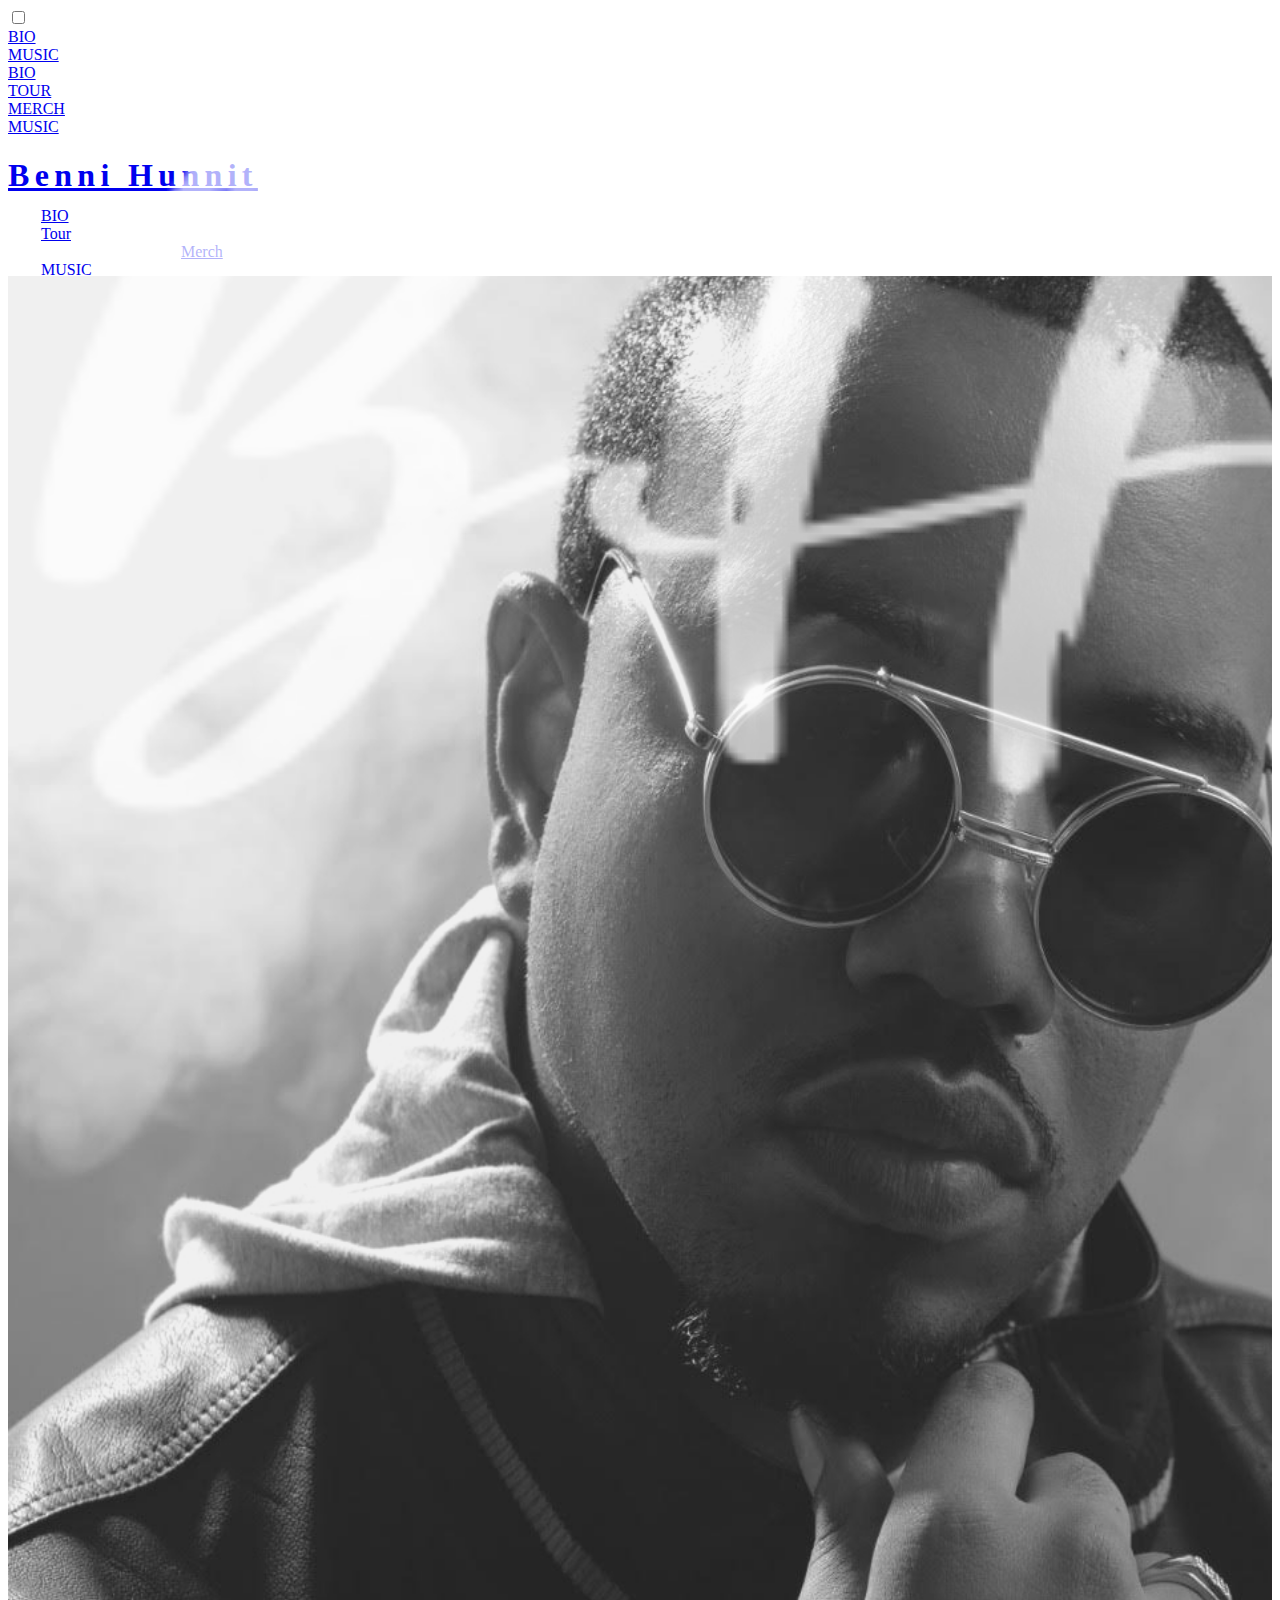
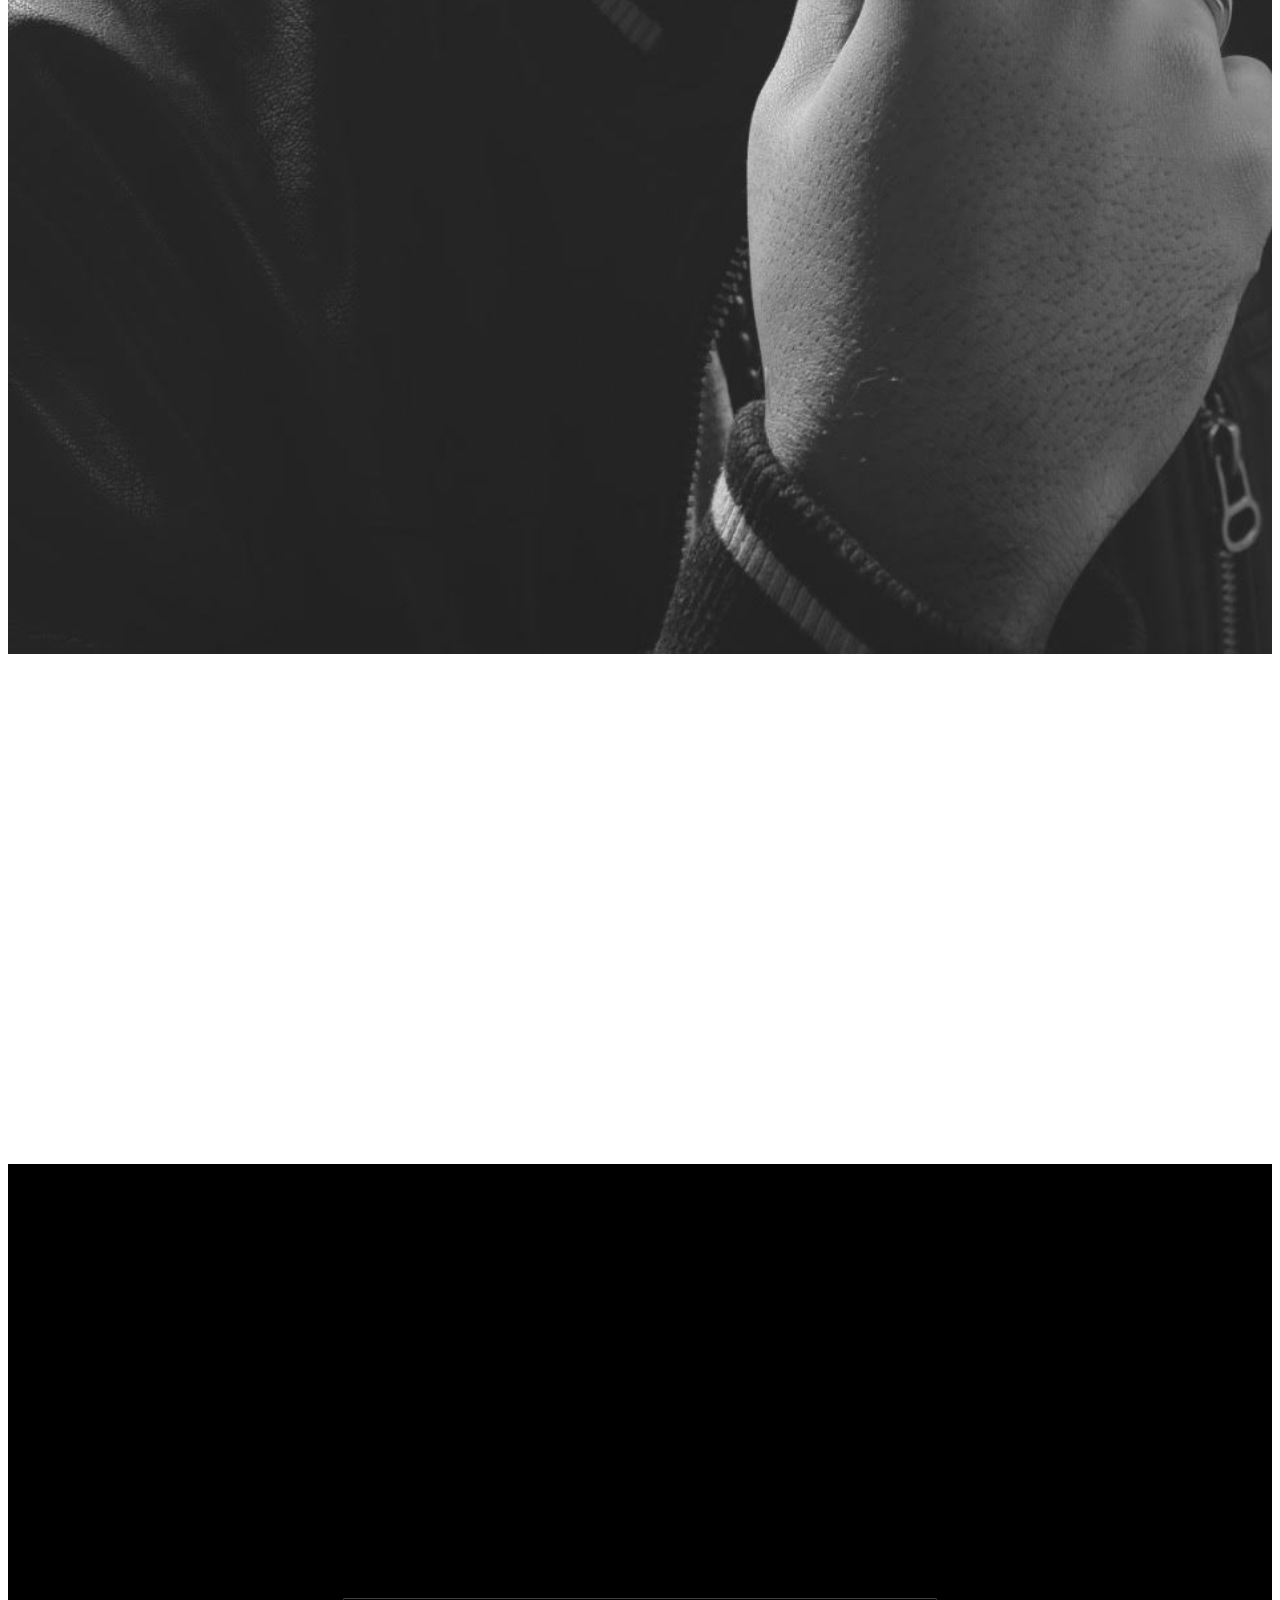
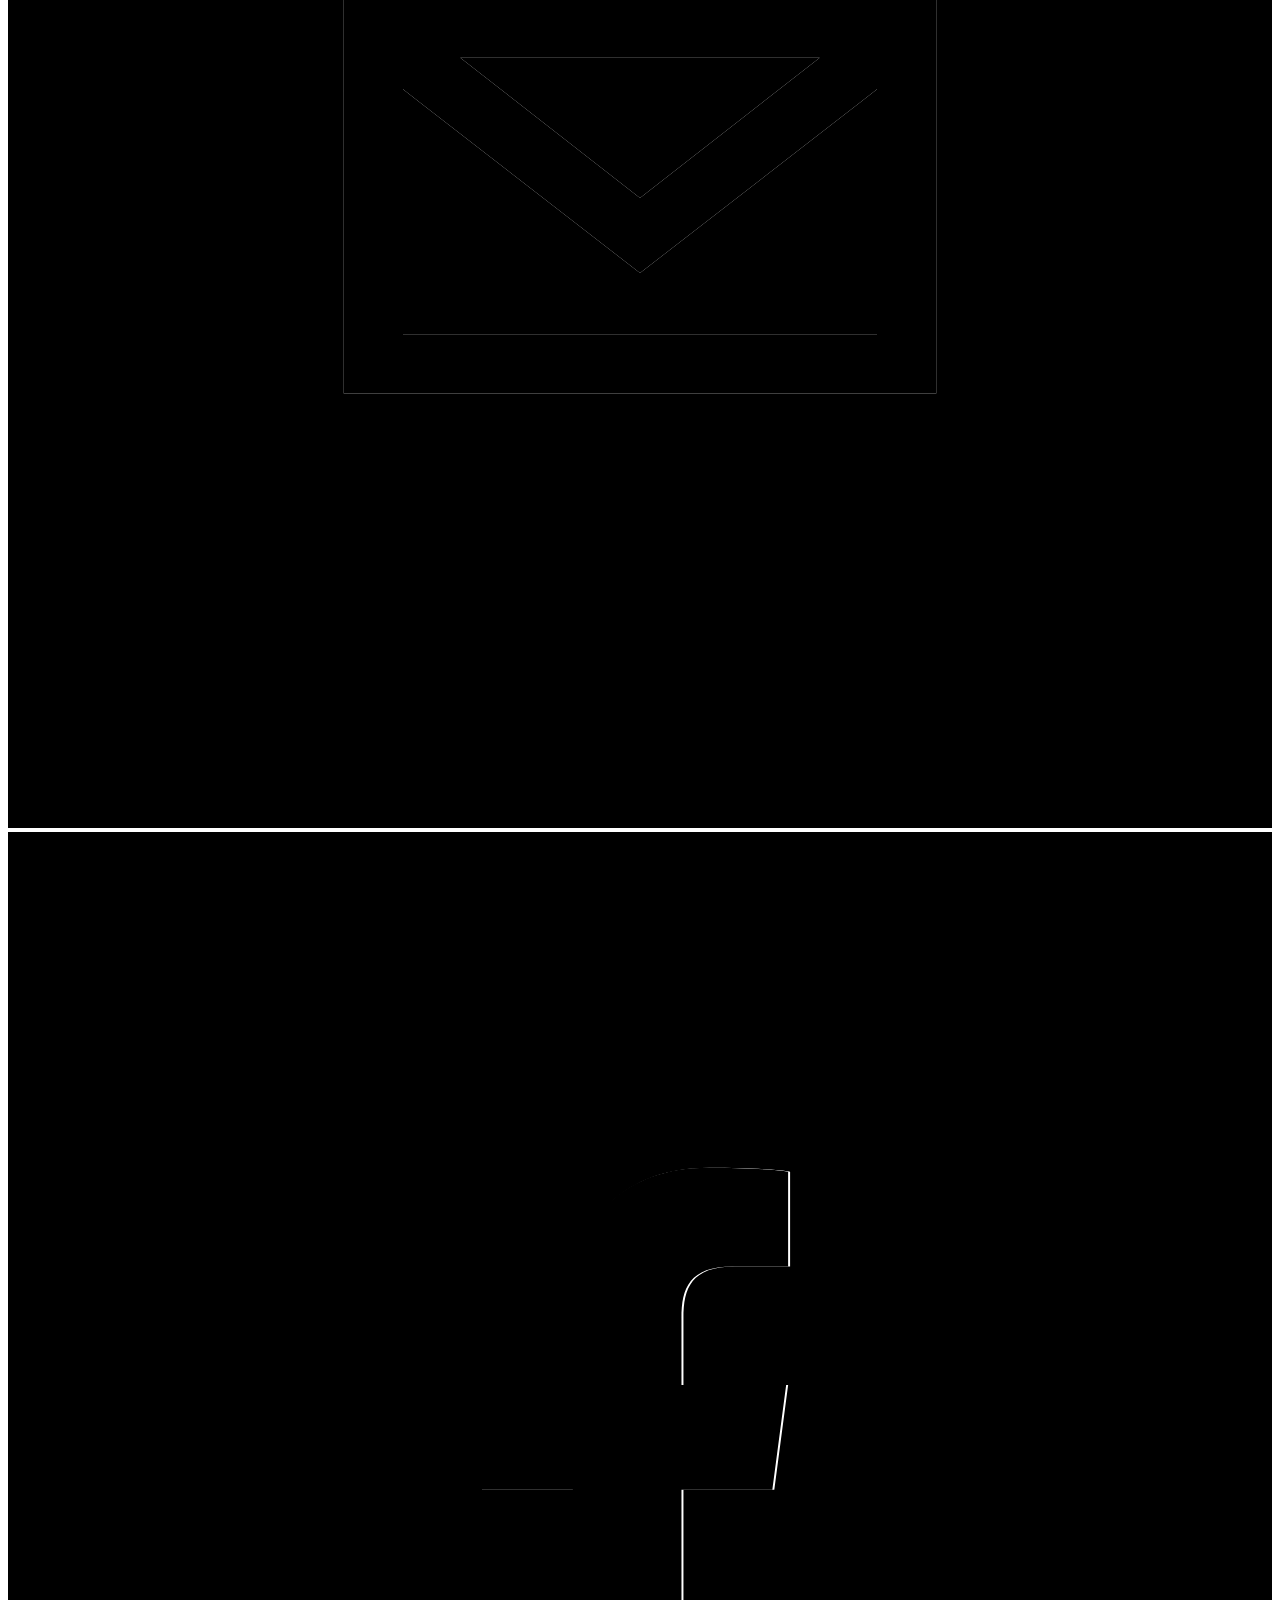
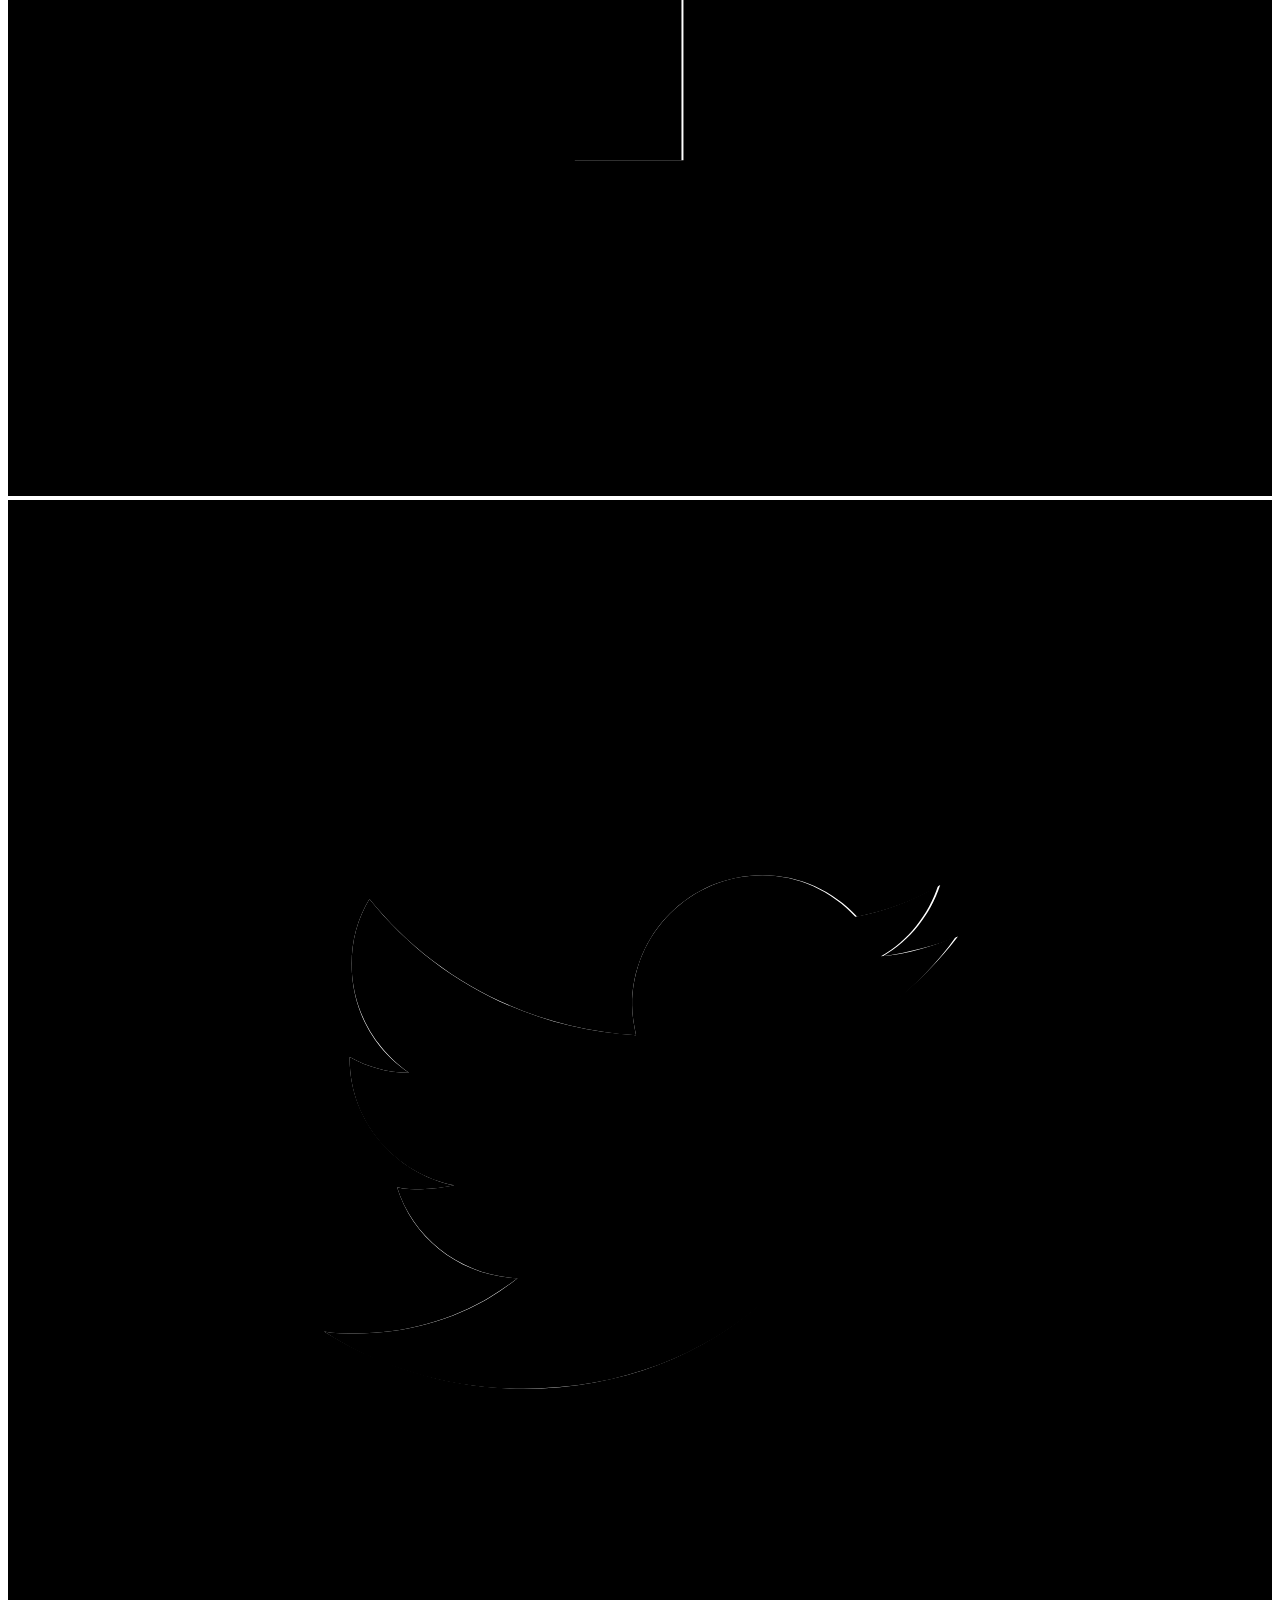
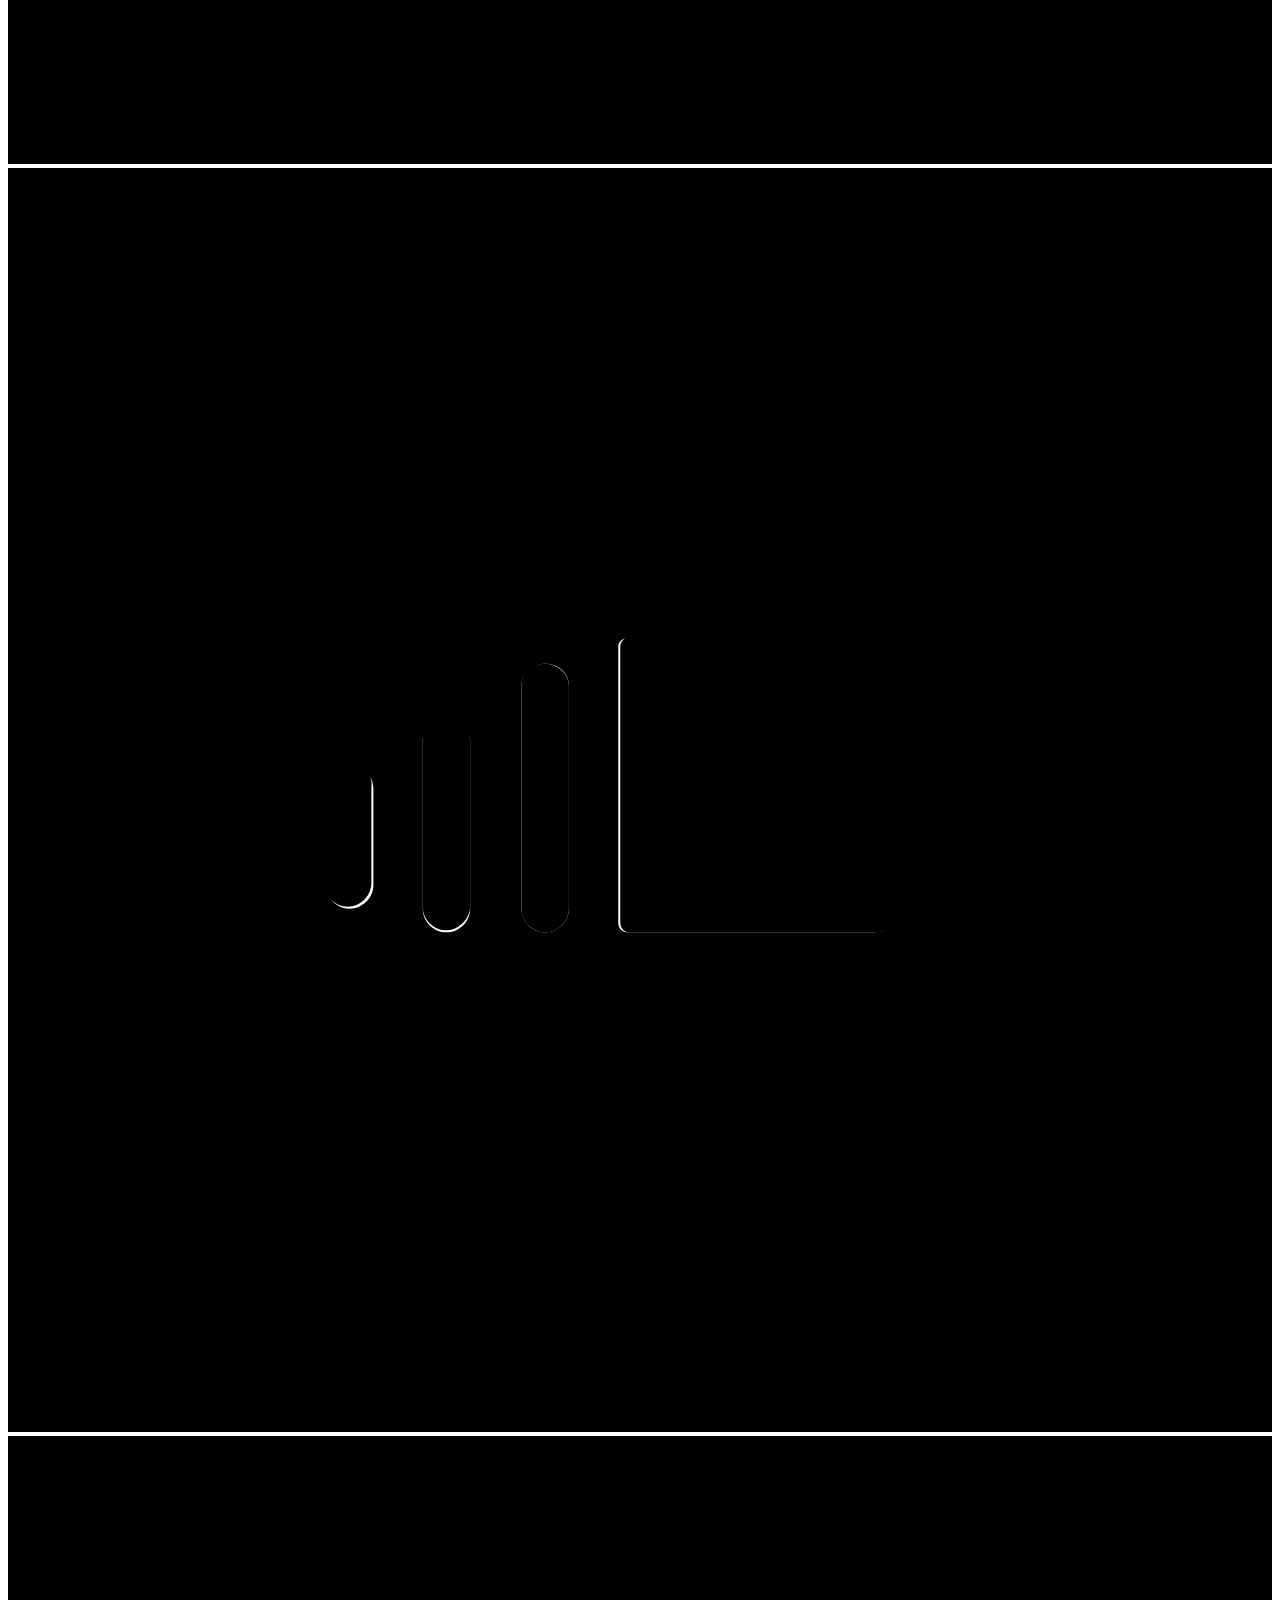
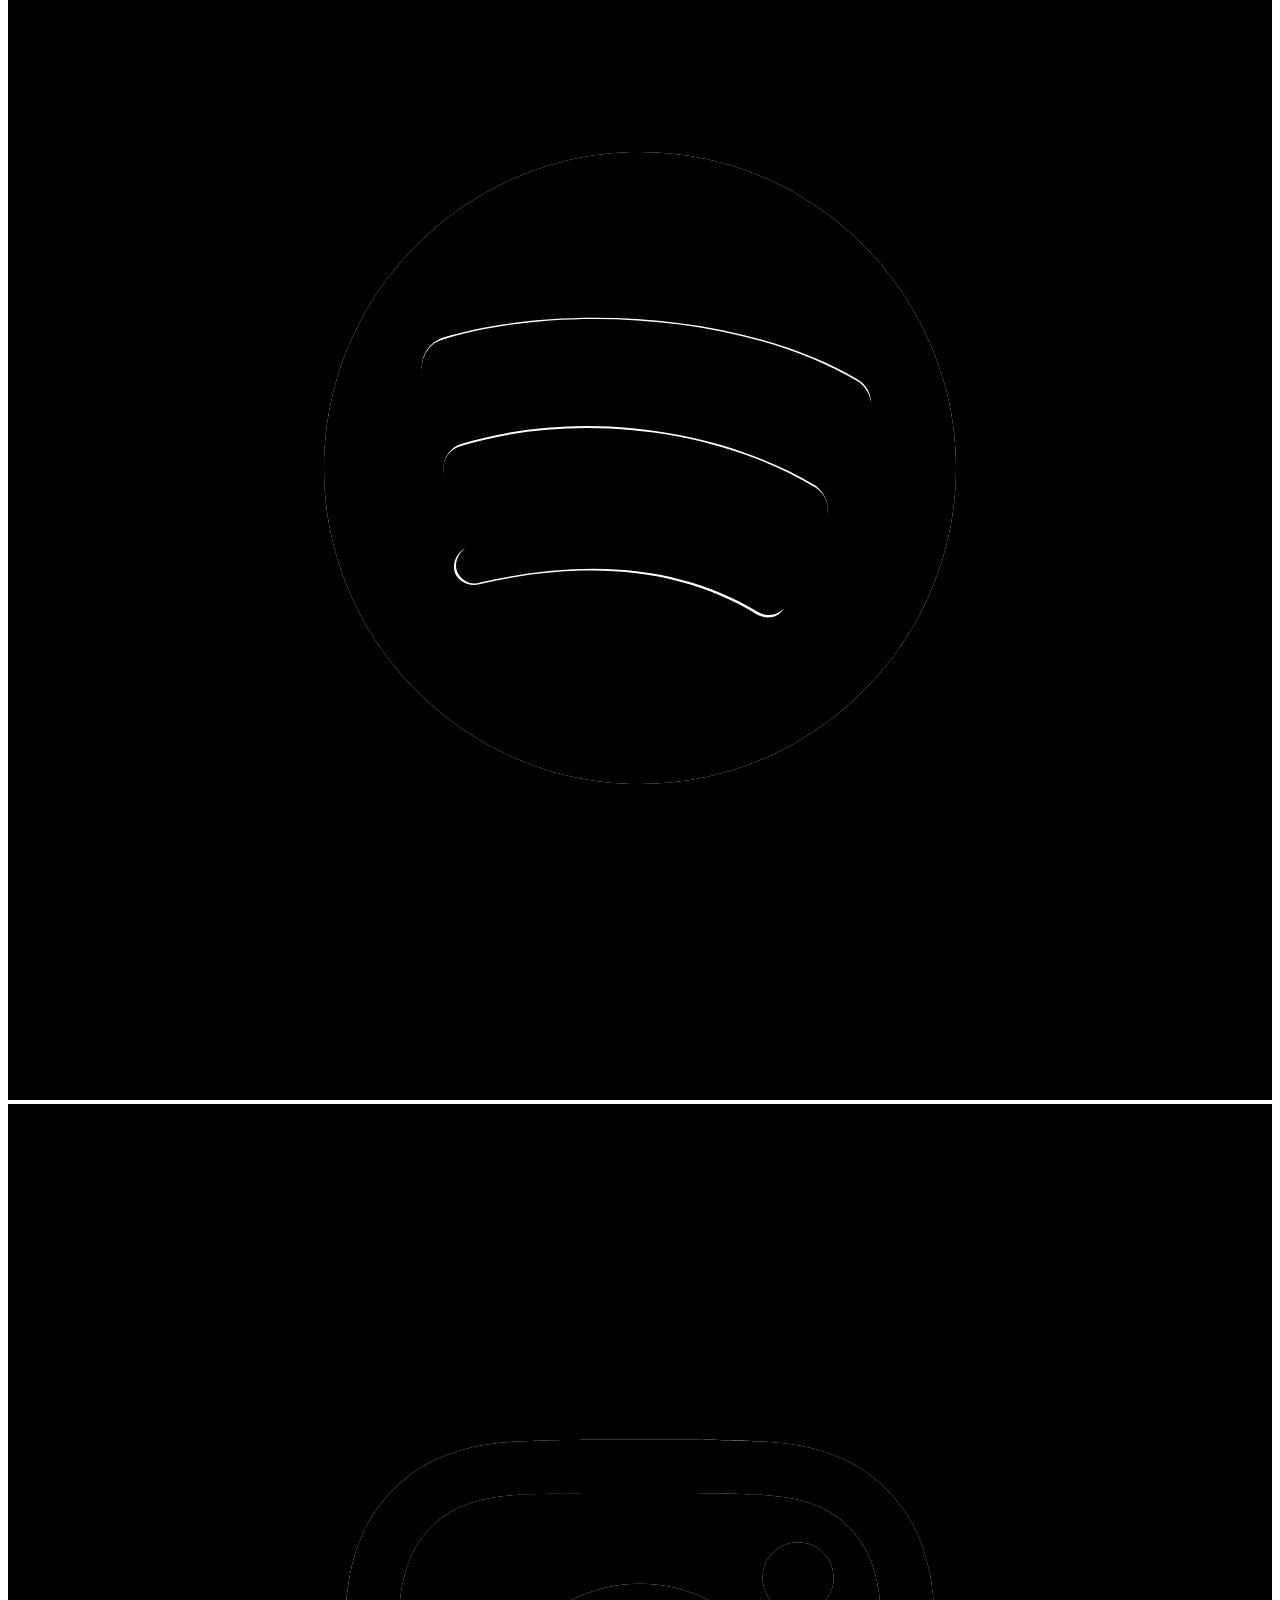
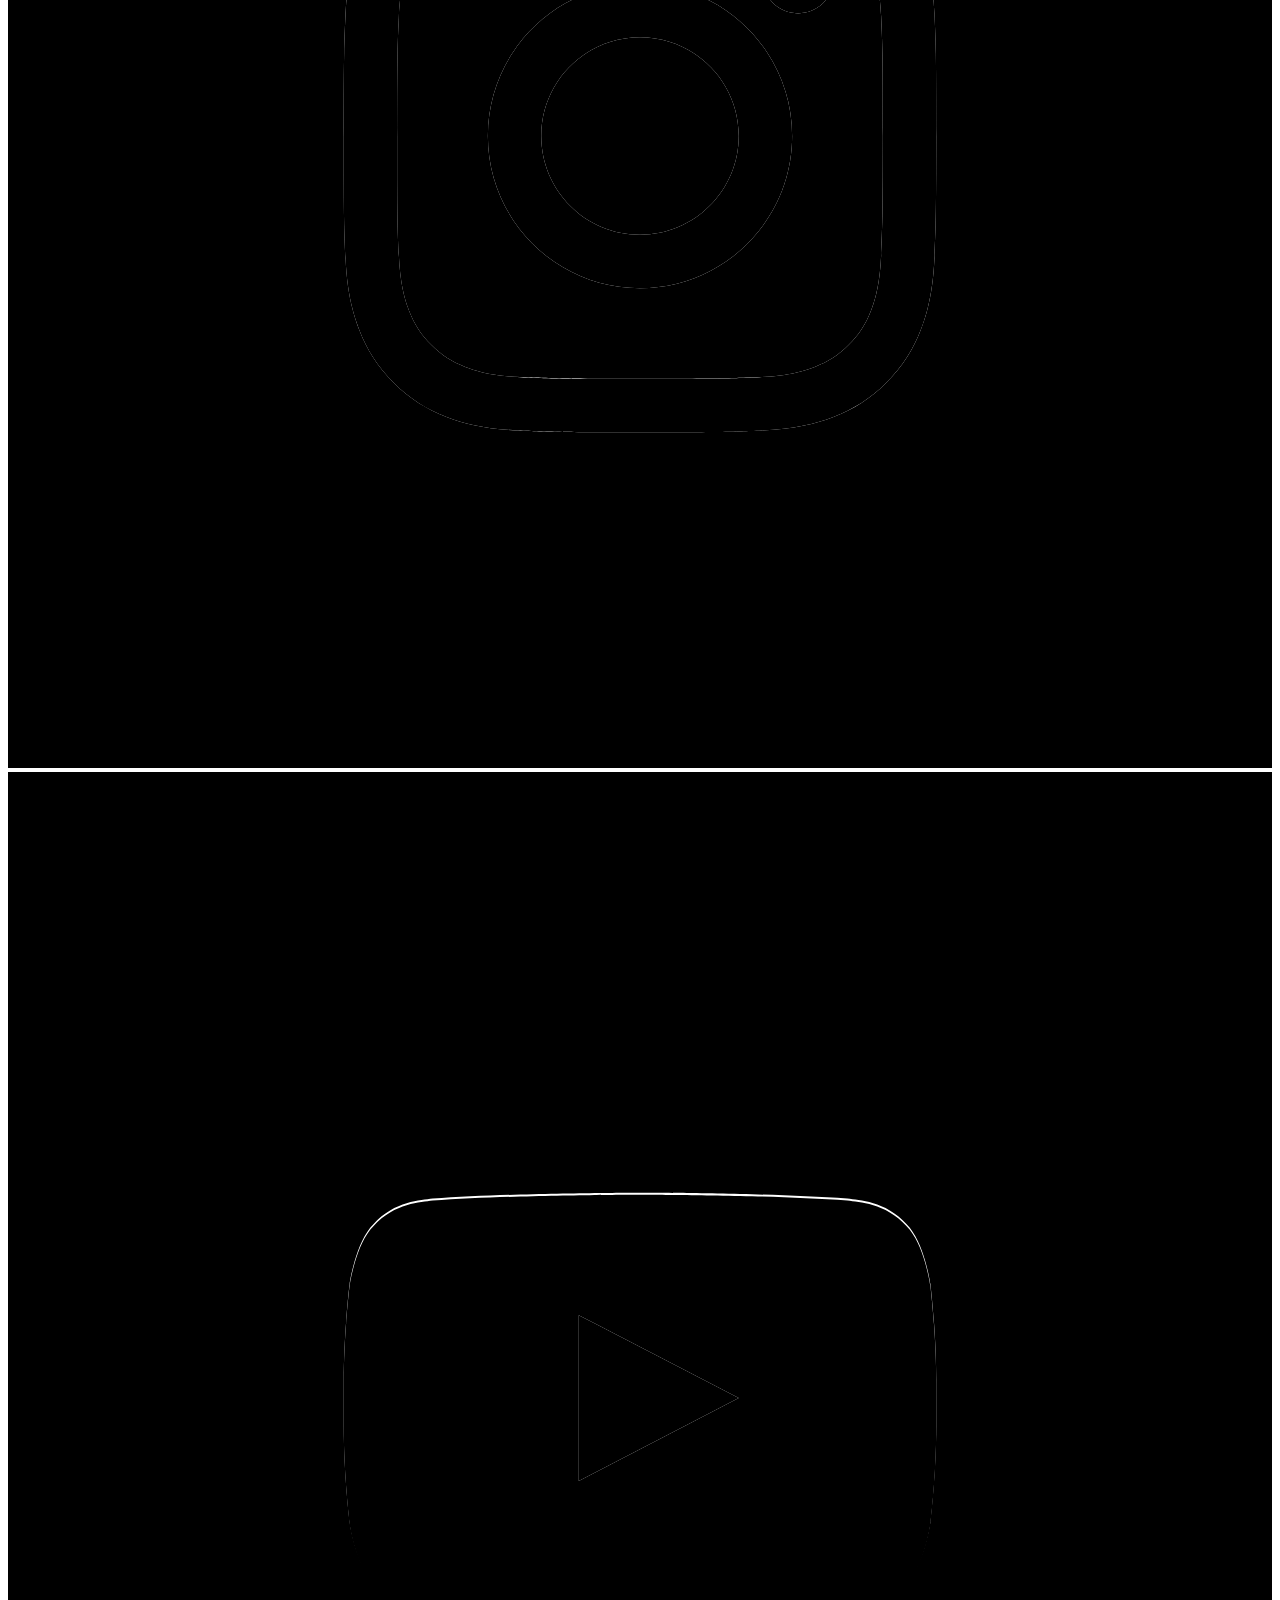
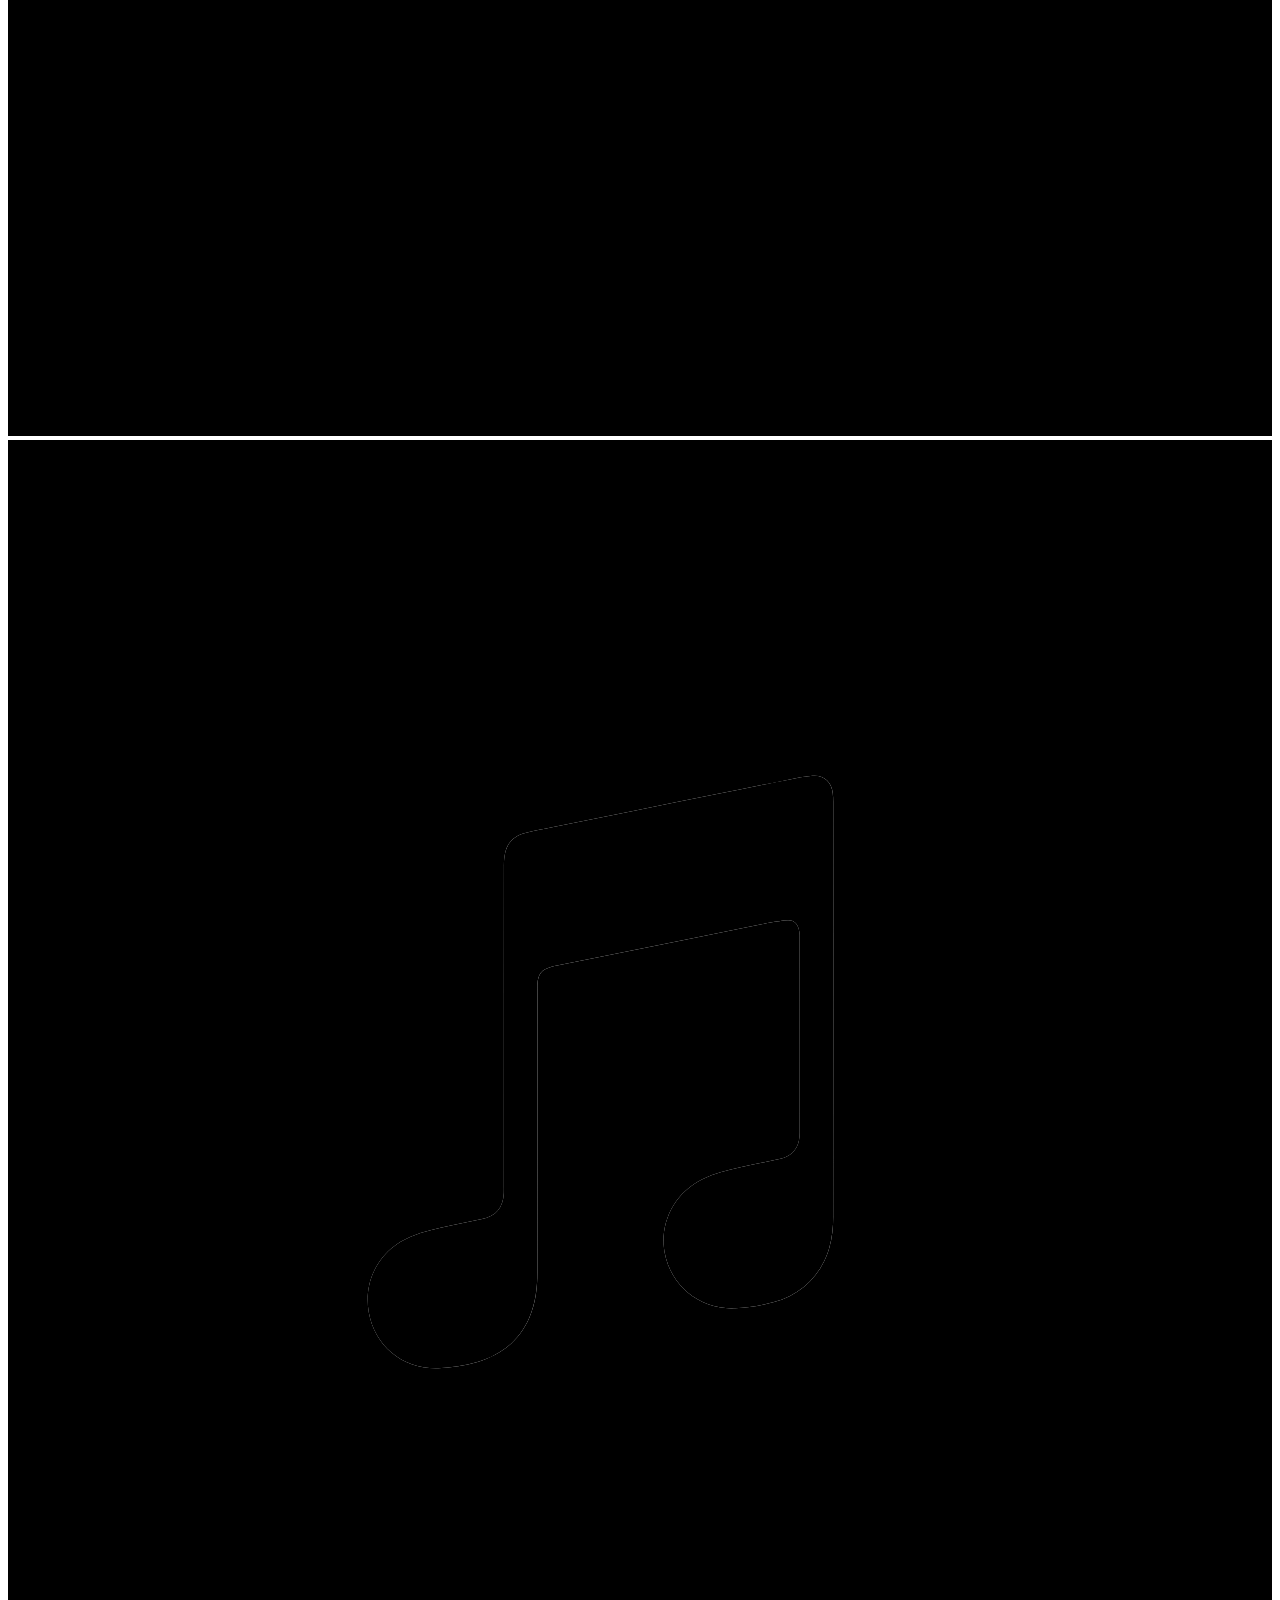
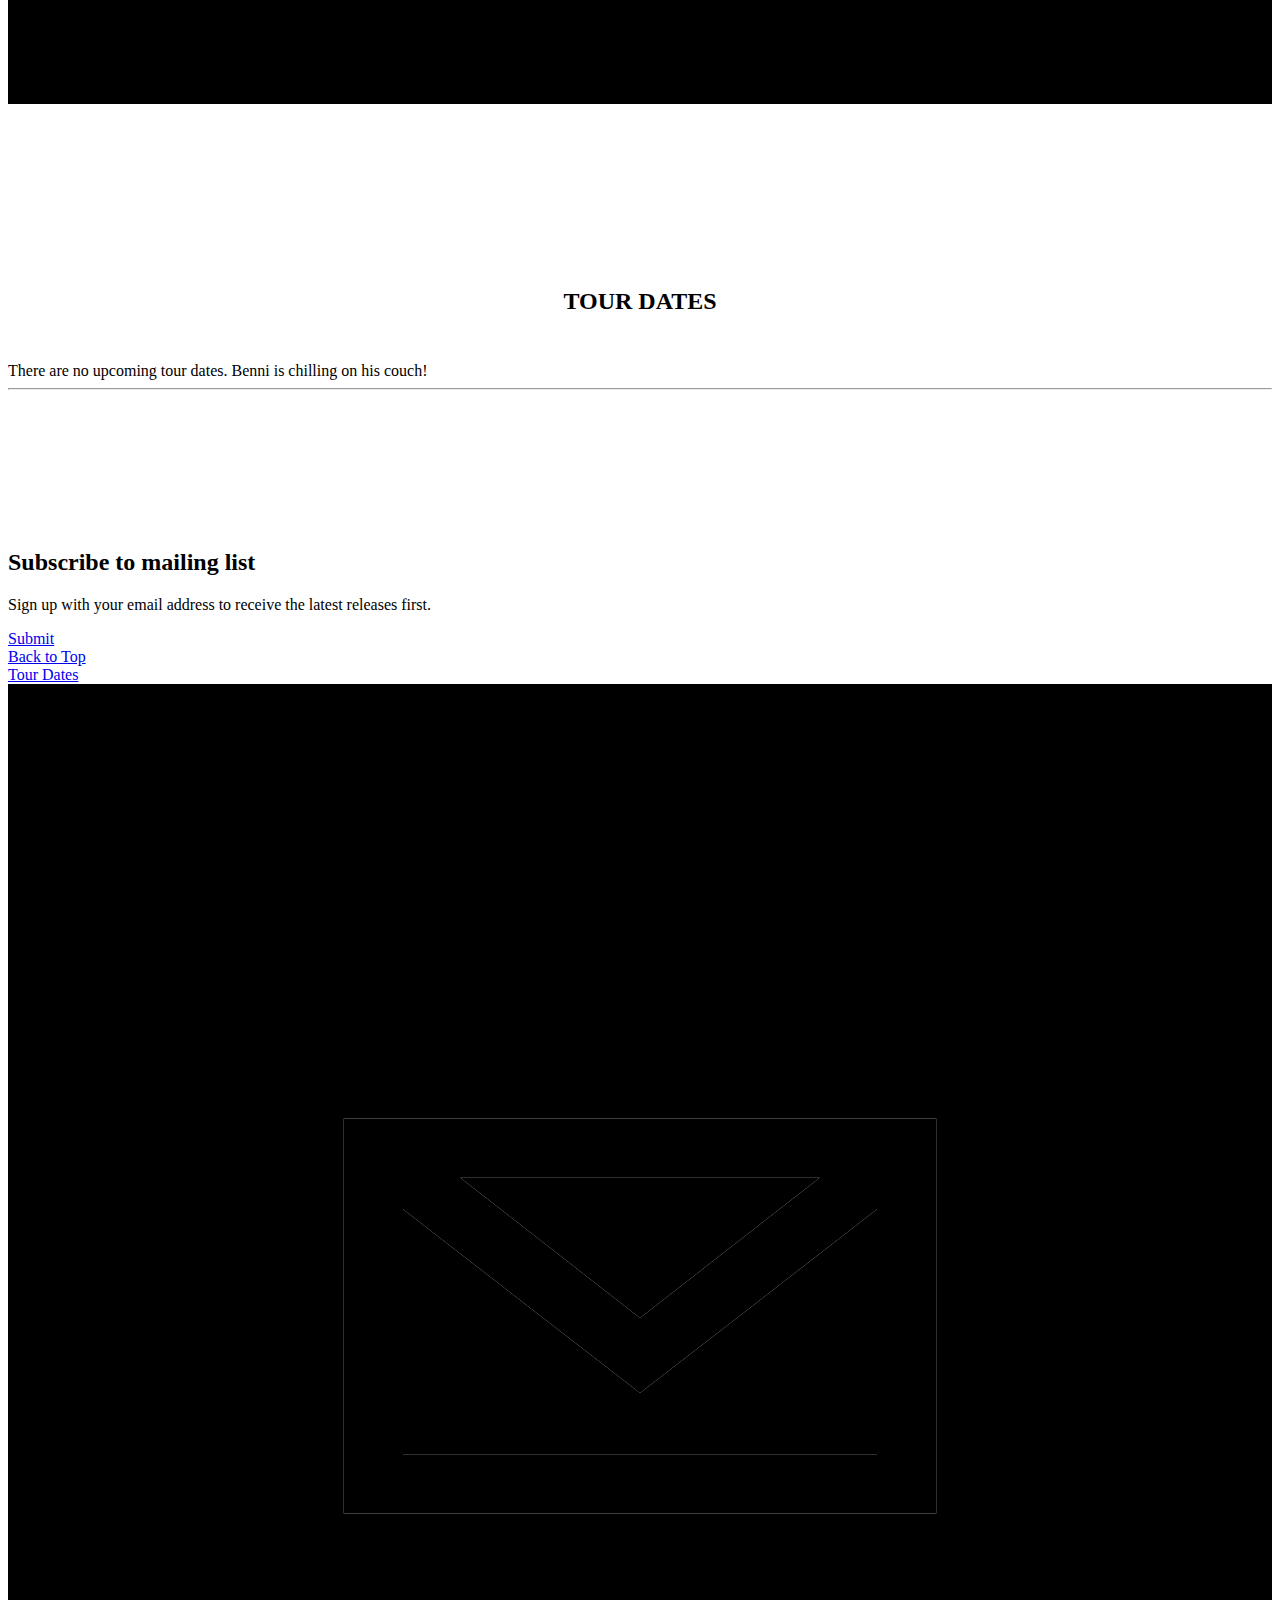
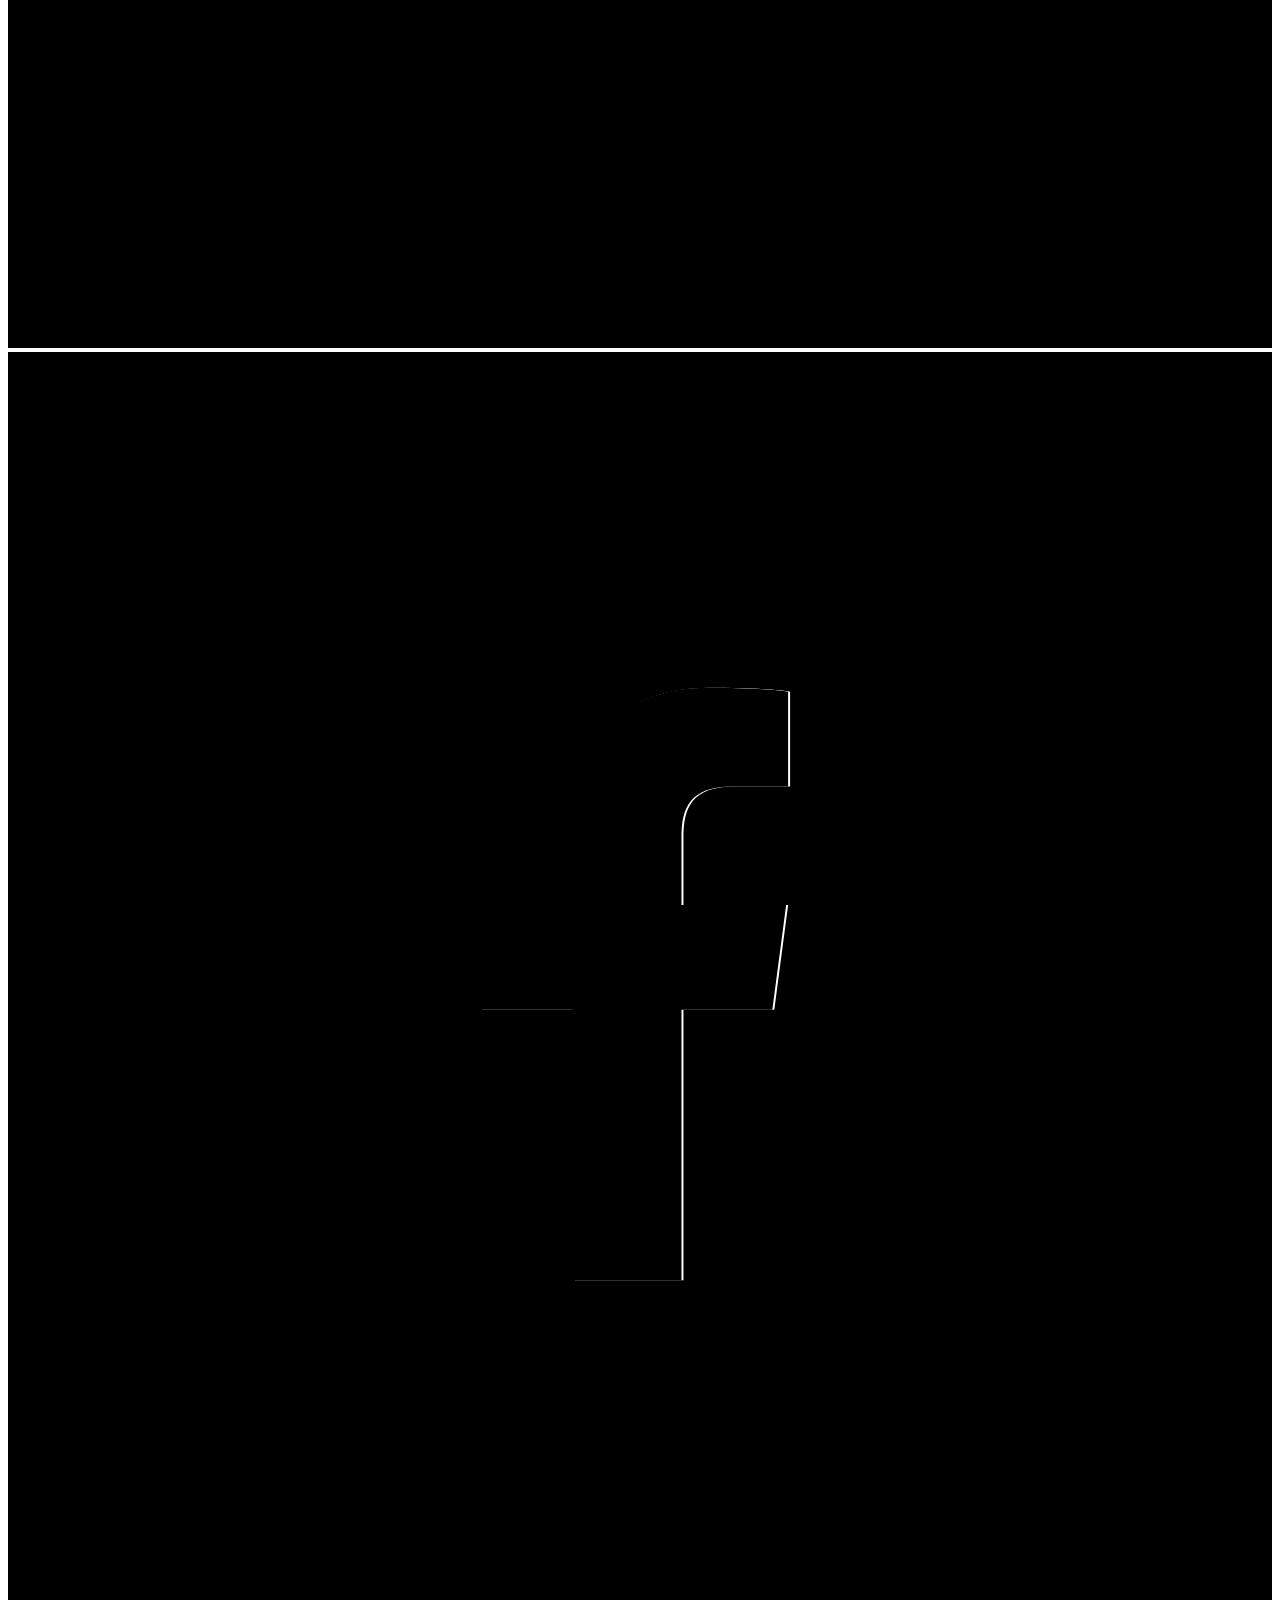
==== index.html @ dabfa370 "Add files via upload" ====
<!DOCTYPE html>
<html xmlns:og="http://opengraphprotocol.org/schema/" xmlns:fb="http://www.facebook.com/2008/fbml"
    xmlns:website="http://ogp.me/ns/website" lang="en-US">
<div id="yui3-css-stamp" style="position: absolute !important; visibility: hidden !important"></div>

<head>
    <meta http-equiv="Content-Type" content="text/html; charset=UTF-8">
    <meta http-equiv="X-UA-Compatible" content="IE=edge,chrome=1">
    <meta name="viewport" content="width=device-width, initial-scale=1">
    <link charset="utf-8" rel="stylesheet" id="yui_3_17_2_1_1571600673540_112" href="./Benni/tourdates-min.css">
    <link charset="utf-8" rel="stylesheet" id="yui_3_17_2_1_1571600673540_127" href="./Benni/tourdates-min.css">
    <base href=".">
    <title>Benni Hunnit</title>
    <!-- Favicon -->
    <link rel="shortcut icon" type="image/x-icon" href="./Benni/favicon.ico">
    <link rel="icon" href="./Benni/favicon.ico" type="image/x-icon" />
    <link rel='shortcut icon' href='./Benni/favicon.ico' type='image/x-icon' />
    <!-- Favicons Over -->
    <link rel="canonical" href="https://www.bennihunnit.com/">
    <meta property="og:site_name" content="Benni Hunnit ">
    <meta property="og:title" content="Benni Hunnit ">
    <meta property="og:url" content="https://www.bennihunnit.com">
    <meta property="og:type" content="website">
    <meta itemprop="name" content="Benni Hunnit ">
    <meta itemprop="url" content="https://www.bennihunnit.com">
    <meta name="twitter:title" content="Benni Hunnit ">
    <meta name="twitter:url" content="https://www.bennihunnit.com">
    <meta name="twitter:card" content="summary">
    <meta name="description" content="">
    <link rel="stylesheet" type="text/css" href="./Benni/styles.css">
    <script crossorigin="anonymous" src="./Benni/common-min.en-US.js"></script>
    <script crossorigin="anonymous" src="./Benni/performance-min.en-US.js" defer=""></script>
    <script type="application/ld+json">
    { "url": "https://www.bennihunnit.com", "name": "Benni Hunnit ", "description": "", "@context": "http://schema.org", "@type": "WebSite" }
    </script>
    <link rel="stylesheet" type="text/css" href="./Benni/site.css">
    <script>(function () { var touchTest = "ontouchstart" in window || navigator.msMaxTouchPoints; if (!touchTest) { with (document.documentElement) { className = className.replace(new RegExp("touch-styles"), "") } } })()</script>
    <style type="text/css">
        .disable-hover:not(.sqs-layout-editing) #siteWrapper,
        .disable-hover:not(.sqs-layout-editing) #siteWrapper * {
            pointer-events: none !important;
        }
    </style>
    <script type="application/ld+json"></script>
</head>

<body id="collection-57a43f3e59cc68cdfb012c70"
    class="transparent-header expand-homepage-index-links homepage-index-nav-show-on-scroll index-section-separation-border design-slideshow grid-aspect-ratio-11-square grid-max-columns-four slideshow-aspect-ratio-169-widescreen slideshow-transition-fade slideshow-autoplay gallery-controls-arrows gallery-controls-color-light meta-priority-date hide-entry-author pre-footer-content-custom show-category-navigation hide-album-share-link event-thumbnails event-thumbnail-size-32-standard event-date-label event-date-label-time event-list-show-cats event-list-date event-list-time event-list-address event-icalgcal-links event-excerpts event-item-back-link gallery-design-grid aspect-ratio-auto lightbox-style-dark gallery-navigation-bullets gallery-info-overlay-show-on-hover gallery-aspect-ratio-32-standard gallery-arrow-style-no-background gallery-transitions-fade gallery-show-arrows gallery-auto-crop product-list-titles-under product-list-alignment-center product-item-size-11-square product-gallery-size-11-square show-product-price show-product-item-nav tweak-v1-related-products-image-aspect-ratio-11-square tweak-v1-related-products-details-alignment-center newsletter-style-dark hide-opentable-icons opentable-style-dark small-button-style-outline small-button-shape-square medium-button-style-solid medium-button-shape-square large-button-style-solid large-button-shape-rounded image-block-poster-text-alignment-center image-block-card-dynamic-font-sizing image-block-card-content-position-center image-block-card-text-alignment-left image-block-overlap-dynamic-font-sizing image-block-overlap-content-position-center image-block-overlap-text-alignment-left image-block-collage-dynamic-font-sizing image-block-collage-content-position-top image-block-collage-text-alignment-left image-block-stack-dynamic-font-sizing image-block-stack-text-alignment-left button-style-outline button-corner-style-square tweak-product-quick-view-button-style-floating tweak-product-quick-view-button-position-bottom tweak-product-quick-view-lightbox-excerpt-display-truncate tweak-product-quick-view-lightbox-show-arrows tweak-product-quick-view-lightbox-show-close-button tweak-product-quick-view-lightbox-controls-weight-light native-currency-code-eur collection-57a43f3e59cc68cdfb012c70 collection-type-index collection-layout-default homepage view-list mobile-style-available has-banner-image index-page collection-welcome"
    data-gr-c-s-loaded="true">
    <div id="site">
        <input type="checkbox" name="mobile-nav-toggle" id="mobileNavToggle" class="mobile-nav-toggle-box hidden">
        <div class="show-on-scroll-wrapper" id="showOnScrollWrapper">
            <div id="mainNavWrapper" class="nav-wrapper desktop-nav-wrapper show-on-scroll">
                <nav id="mainNavigation" data-content-field="navigation" style="white-space: normal; display: block;">
                    <div class="index">
                        <a href="bio.html">
                            BIO
                        </a>
                    </div>
                    <div class="collection">
                        <a href="music.html">
                            MUSIC
                        </a>
                    </div>
                </nav>
            </div>
        </div>
        <div id="overlayNav">
            <div id="mobileNavWrapper" class="nav-wrapper">
                <nav id="mobileNavigation">
                    <div class="collection">
                        <a href="bio.htm">
                            BIO
                        </a>
                    </div>
                    <div class="collection">
                        <a href="tour-dates.html">
                            TOUR
                        </a>
                    </div>
                    <div class="index">
                        <a href="https://teespring.com/stores/pharaoh-store" target="_blank">
                            MERCH
                        </a>
                    </div>
                    <div class="collection">
                        <a href="music.html">
                            MUSIC
                        </a>
                    </div>
                </nav>
            </div>
        </div>
        <header id="header" role="banner">
            <div class="header-inner">
                <div id="siteTitleWrapper" class="title-logo-wrapper" data-content-field="site-title">
                    <h1 id="siteTitle" class="site-title tmpl-loading"><a href="https://www.bennihunnit.com/"
                            data-shrink-original-size="18" style="letter-spacing: 0.166667em;">Benni Hunnit </a></h1>
                </div>
                <!-- comment the linebreak between these two elements because science
          --><label for="mobileNavToggle" class="mobile-nav-toggle-label show-on-scroll-mobile">
                    <div class="top-bar"></div>
                    <div class="middle-bar"></div>
                    <div class="bottom-bar"></div>
                </label>
                <!-- comment the linebreak between these two elements because science
          -->
                <div id="headerNav" class="tmpl-loading positioned"
                    style="margin-left: 33px; margin-top: -27px; margin-bottom: -3px;">
                    <div id="mainNavWrapper" class="nav-wrapper desktop-nav-wrapper show-on-scroll">
                        <nav id="mainNavigation" data-content-field="navigation"
                            style="white-space: normal; display: block;">
                            <div class="collection">
                                <a href="bio.html">
                                    BIO
                                </a>
                            </div>
                            <div class="collection" style="margin-right: 140px;">
                                <a href="tour-dates.html">
                                    Tour
                                </a>
                            </div>
                            <div class="index" style="margin-left: 140px;">
                                <a href="https://teespring.com/stores/pharaoh-store" target="_blank">
                                    Merch
                                </a>
                            </div>
                            <div class="collection">
                                <a href="music.html">
                                    MUSIC
                                </a>
                            </div>
                        </nav>
                    </div>
                    <!-- style below blocks out the mobile nav toggle only when nav is loaded -->
                    <style>
                        .mobile-nav-toggle-label {
                            display: inline-block;
                        }
                    </style>
                </div>
            </div>
        </header>
        <div id="siteWrapper" class="clearfix">
            <!-- Banner -->
            <!-- nothing to see here, move along -->
            <main id="page" role="main">
                <div id="content" class="main-content" data-content-field="main-content"
                    data-collection-id="57a43f3e59cc68cdfb012c70">
                    <!-- Create index sections -->
                    <div id="home-1-section" class="index-section page" data-url-id="home-1"
                        data-collection-id="57a34031d1758e0658a4c3ce" data-edit-main-image="Background">
                        <div class="index-section-wrapper has-main-media has-main-image"
                            id="yui_3_17_2_1_1571600673540_86">
                            <!-- For Pages -->
                            <div class="index-section-image content-fill" style="overflow: hidden;">
                                <img data-src="./Benni/bennihunnit.jpg" data-image="./Benni/bennihunnit.jpg"
                                    data-image-dimensions="2500x3750" data-image-focal-point="0.5,0.5"
                                    data-parent-ratio="0.9"
                                    style="font-size: 0px; left: 0px; top: -300.25px; width: 1519px; height: 2278.5px; position: relative;"
                                    alt="Benni Hunnit Image" class="loaded" data-image-resolution="2500w"
                                    src="./Benni/bennihunnit.jpg">
                            </div>
                            <div class="index-image-overlay" id="yui_3_17_2_1_1571600673540_363"></div>
                            <div class="content page-content has-main-media has-main-image tmpl-loading"
                                id="home-1-page" data-url-id="home-1">
                                <div class="content-inner has-content" id="yui_3_17_2_1_1571600673540_85"
                                    style="padding-top: 27.5px;">
                                    <div class="sqs-layout sqs-grid-12 columns-12" data-type="page"
                                        data-updated-on="1553356192680" id="page-57a34031d1758e0658a4c3ce">
                                        <div class="row sqs-row" id="yui_3_17_2_1_1571600673540_84">
                                            <div class="col sqs-col-12 span-12" id="yui_3_17_2_1_1571600673540_83">
                                                <div class="row sqs-row" id="yui_3_17_2_1_1571600673540_82">
                                                    <div class="col sqs-col-4 span-4"
                                                        id="yui_3_17_2_1_1571600673540_364">
                                                        <div class="sqs-block spacer-block sqs-block-spacer sized vsize-1"
                                                            data-block-type="21"
                                                            id="block-yui_3_17_2_3_1511558859844_14000">
                                                            <div class="sqs-block-content">&nbsp;</div>
                                                        </div>
                                                    </div>
                                                    <div class="col sqs-col-0 span-0"></div>
                                                    <div class="col sqs-col-5 span-5"
                                                        id="yui_3_17_2_1_1571600673540_81">
                                                        <div class="sqs-block image-block sqs-block-image sqs-text-ready"
                                                            data-block-type="5"
                                                            id="block-yui_3_17_2_2_1475139214099_8508">
                                                            <div class="sqs-block-content"
                                                                id="yui_3_17_2_1_1571600673540_80">
                                                                <div class="image-block-outer-wrapper layout-caption-below combination-animation-none individual-animation-none individual-text-animation-none design-layout-inline sqs-narrow-width"
                                                                    id="yui_3_17_2_1_1571600673540_79">
                                                                    <div class="intrinsic" style="max-width:150.0px;"
                                                                        id="yui_3_17_2_1_1571600673540_78">
                                                                        <div style="padding-bottom: 82.6667%; overflow: hidden;"
                                                                            class="image-block-wrapper   has-aspect-ratio"
                                                                            data-animation-tier="1" data-description=""
                                                                            id="yui_3_17_2_1_1571600673540_77">
                                                                            <noscript><img src="./Benni/image-asset.png"
                                                                                    alt="" /></noscript><img
                                                                                class="thumb-image loaded"
                                                                                data-src="./Benni/image-asset.png"
                                                                                data-image="./Benni/image-asset.png"
                                                                                data-image-dimensions="150x124"
                                                                                data-image-focal-point="0.5,0.5" alt=""
                                                                                data-load="false"
                                                                                data-image-id="57ecd6a3bebafb2886c4ccb4"
                                                                                data-type="image"
                                                                                style="left: 0%; top: 0%; width: 100%; height: 100%; position: absolute;"
                                                                                data-image-resolution="300w"
                                                                                src="./Benni/image-asset.png">
                                                                        </div>
                                                                    </div>
                                                                </div>
                                                            </div>
                                                        </div>
                                                    </div>
                                                    <div class="col sqs-col-3 span-3">
                                                        <div class="sqs-block spacer-block sqs-block-spacer sized vsize-1"
                                                            data-block-type="21"
                                                            id="block-yui_3_17_2_3_1513081164291_9815">
                                                            <div class="sqs-block-content">&nbsp;</div>
                                                        </div>
                                                    </div>
                                                </div>
                                                <div class="row sqs-row" id="yui_3_17_2_1_1571600673540_322">
                                                    <div class="col sqs-col-1 span-1">
                                                        <div class="sqs-block spacer-block sqs-block-spacer sized vsize-1"
                                                            data-block-type="21"
                                                            id="block-yui_3_17_2_3_1511558859844_14916">
                                                            <div class="sqs-block-content">&nbsp;</div>
                                                        </div>
                                                    </div>
                                                    <div class="col sqs-col-10 span-10"
                                                        id="yui_3_17_2_1_1571600673540_321">
                                                        <div class="sqs-block socialaccountlinks-v2-block sqs-block-socialaccountlinks-v2"
                                                            data-block-type="54"
                                                            id="block-yui_3_17_2_21_1470382100583_20529">
                                                            <div class="sqs-block-content"
                                                                id="yui_3_17_2_1_1571600673540_320">
                                                                <div class="sqs-svg-icon--outer social-icon-alignment-center social-icons-color-standard social-icons-size-large social-icons-style-regular "
                                                                    id="yui_3_17_2_1_1571600673540_319">
                                                                    <nav class="sqs-svg-icon--list"
                                                                        id="yui_3_17_2_1_1571600673540_318">
                                                                        <a href="mailto:info@bennihunnit.com"
                                                                            target="_blank"
                                                                            class="sqs-svg-icon--wrapper email"
                                                                            id="yui_3_17_2_1_1571600673540_317">
                                                                            <div id="yui_3_17_2_1_1571600673540_325">
                                                                                <svg class="sqs-svg-icon--social"
                                                                                    viewBox="0 0 64 64"
                                                                                    id="yui_3_17_2_1_1571600673540_324">
                                                                                    <use class="sqs-use--icon"
                                                                                        xlink:href="#email-icon"></use>
                                                                                    <use class="sqs-use--mask"
                                                                                        xlink:href="#email-mask"
                                                                                        id="yui_3_17_2_1_1571600673540_323">
                                                                                    </use>
                                                                                </svg>
                                                                            </div>
                                                                        </a><a
                                                                            href="https://www.facebook.com/thebennihunnit"
                                                                            target="_blank"
                                                                            class="sqs-svg-icon--wrapper facebook">
                                                                            <div>
                                                                                <svg class="sqs-svg-icon--social"
                                                                                    viewBox="0 0 64 64">
                                                                                    <use class="sqs-use--icon"
                                                                                        xlink:href="#facebook-icon">
                                                                                    </use>
                                                                                    <use class="sqs-use--mask"
                                                                                        xlink:href="#facebook-mask">
                                                                                    </use>
                                                                                </svg>
                                                                            </div>
                                                                        </a><a href="https://twitter.com/bennihunnitt"
                                                                            target="_blank"
                                                                            class="sqs-svg-icon--wrapper twitter">
                                                                            <div>
                                                                                <svg class="sqs-svg-icon--social"
                                                                                    viewBox="0 0 64 64">
                                                                                    <use class="sqs-use--icon"
                                                                                        xlink:href="#twitter-icon">
                                                                                    </use>
                                                                                    <use class="sqs-use--mask"
                                                                                        xlink:href="#twitter-mask">
                                                                                    </use>
                                                                                </svg>
                                                                            </div>
                                                                        </a><a
                                                                            href="https://soundcloud.com/bennihunnitt"
                                                                            target="_blank"
                                                                            class="sqs-svg-icon--wrapper soundcloud">
                                                                            <div>
                                                                                <svg class="sqs-svg-icon--social"
                                                                                    viewBox="0 0 64 64">
                                                                                    <use class="sqs-use--icon"
                                                                                        xlink:href="#soundcloud-icon">
                                                                                    </use>
                                                                                    <use class="sqs-use--mask"
                                                                                        xlink:href="#soundcloud-mask">
                                                                                    </use>
                                                                                </svg>
                                                                            </div>
                                                                        </a><a
                                                                            href="https://open.spotify.com/artist/4gSdUrMhfwo9K45YAOPBub"
                                                                            target="_blank"
                                                                            class="sqs-svg-icon--wrapper spotify">
                                                                            <div>
                                                                                <svg class="sqs-svg-icon--social"
                                                                                    viewBox="0 0 64 64">
                                                                                    <use class="sqs-use--icon"
                                                                                        xlink:href="#spotify-icon">
                                                                                    </use>
                                                                                    <use class="sqs-use--mask"
                                                                                        xlink:href="#spotify-mask">
                                                                                    </use>
                                                                                </svg>
                                                                            </div>
                                                                        </a><a href="https://instagram.com/bennihunnitt"
                                                                            target="_blank"
                                                                            class="sqs-svg-icon--wrapper instagram">
                                                                            <div>
                                                                                <svg class="sqs-svg-icon--social"
                                                                                    viewBox="0 0 64 64">
                                                                                    <use class="sqs-use--icon"
                                                                                        xlink:href="#instagram-icon">
                                                                                    </use>
                                                                                    <use class="sqs-use--mask"
                                                                                        xlink:href="#instagram-mask">
                                                                                    </use>
                                                                                </svg>
                                                                            </div>
                                                                        </a><a
                                                                            href="https://www.youtube.com/bennihunnit"
                                                                            target="_blank"
                                                                            class="sqs-svg-icon--wrapper youtube">
                                                                            <div>
                                                                                <svg class="sqs-svg-icon--social"
                                                                                    viewBox="0 0 64 64">
                                                                                    <use class="sqs-use--icon"
                                                                                        xlink:href="#youtube-icon">
                                                                                    </use>
                                                                                    <use class="sqs-use--mask"
                                                                                        xlink:href="#youtube-mask">
                                                                                    </use>
                                                                                </svg>
                                                                            </div>
                                                                        </a><a
                                                                            href="https://music.apple.com/us/artist/benni-hunnit/1460814781"
                                                                            target="_blank"
                                                                            class="sqs-svg-icon--wrapper itunes">
                                                                            <div>
                                                                                <svg class="sqs-svg-icon--social"
                                                                                    viewBox="0 0 64 64">
                                                                                    <use class="sqs-use--icon"
                                                                                        xlink:href="#itunes-icon"></use>
                                                                                    <use class="sqs-use--mask"
                                                                                        xlink:href="#itunes-mask"></use>
                                                                                </svg>
                                                                            </div>
                                                                        </a>
                                                                    </nav>
                                                                </div>
                                                            </div>
                                                        </div>
                                                    </div>
                                                    <div class="col sqs-col-1 span-1">
                                                        <div class="sqs-block spacer-block sqs-block-spacer sized vsize-1"
                                                            data-block-type="21"
                                                            id="block-yui_3_17_2_3_1513081164291_11537">
                                                            <div class="sqs-block-content">&nbsp;</div>
                                                        </div>
                                                    </div>
                                                </div>
                                                <div class="sqs-block spacer-block sqs-block-spacer sized vsize-1"
                                                    data-block-type="21" id="block-yui_3_17_2_3_1511558859844_17167">
                                                    <div class="sqs-block-content">&nbsp;</div>
                                                </div>
                                                <div class="sqs-block spacer-block sqs-block-spacer"
                                                    data-aspect-ratio="8.399209486166008" data-block-type="21"
                                                    id="block-yui_3_17_2_3_1511558859844_17794">
                                                    <div class="sqs-block-content sqs-intrinsic"
                                                        id="yui_3_17_2_1_1571600673540_106"
                                                        style="padding-bottom: 8.39921%;">&nbsp;</div>
                                                </div>
                                                <div class="sqs-block html-block sqs-block-html" data-block-type="2"
                                                    id="block-yui_3_17_2_21_1470382100583_12394">
                                                    <div class="sqs-block-content">
                                                        <h2 style="text-align:center;white-space:pre-wrap;">TOUR DATES
                                                        </h2>
                                                    </div>
                                                </div>
                                                <div class="sqs-block tourdates-block sqs-block-tourdates"
                                                    data-block-json="{&quot;artistId&quot;:&quot;Benni Hunnnit&quot;,&quot;timeframe&quot;:&quot;upcoming&quot;,&quot;startDate&quot;:1454277600000,&quot;endDate&quot;:1498856400000,&quot;hSize&quot;:null,&quot;floatDir&quot;:null}"
                                                    data-block-type="59" id="block-yui_3_17_2_2_1470316699641_7173">
                                                    <div class="sqs-block-content">
                                                        <!-- The Tour Dates Block is rendered by Handlebars. -->
                                                    </div>
                                                    <div id="yui_3_17_2_1_1571600673540_139"
                                                        class="yui3-widget sqs-widget sqs-tourdates-bandsintown-list loaded">
                                                        <div id="yui_3_17_2_1_1571600673540_141"
                                                            class="sqs-tourdates-bandsintown-list-content">
                                                            <script type="application/ld+json"></script>
                                                            <div class="sqs-tourdates">
                                                                <div class="sqs-tourdates__item-no-results">There are no
                                                                    upcoming tour dates. Benni is chilling on his couch!
                                                                </div>
                                                            </div>
                                                        </div>
                                                    </div>
                                                </div>
                                                <div class="sqs-block horizontalrule-block sqs-block-horizontalrule"
                                                    data-block-type="47" id="block-yui_3_17_2_13_1500382567053_14031">
                                                    <div class="sqs-block-content">
                                                        <hr>
                                                    </div>
                                                </div>
                                                <div class="sqs-block spacer-block sqs-block-spacer sized vsize-1"
                                                    data-block-type="21" id="block-yui_3_17_2_2_1505941669186_6867">
                                                    <div class="sqs-block-content">&nbsp;</div>
                                                </div>
                                                <div class="sqs-block spacer-block sqs-block-spacer sized vsize-1"
                                                    data-block-type="21" id="block-yui_3_17_2_2_1505941669186_7314">
                                                    <div class="sqs-block-content">&nbsp;</div>
                                                </div>
                                                <div class="sqs-block spacer-block sqs-block-spacer sized vsize-1"
                                                    data-block-type="21" id="block-yui_3_17_2_2_1505941669186_8190">
                                                    <div class="sqs-block-content">&nbsp;</div>
                                                </div>
                                                <div class="sqs-block spacer-block sqs-block-spacer sized vsize-1"
                                                    data-block-type="21" id="block-yui_3_17_2_2_1505941669186_7753">
                                                    <div class="sqs-block-content">&nbsp;</div>
                                                </div>
                                                <div class="sqs-block spacer-block sqs-block-spacer"
                                                    data-aspect-ratio="3.283582089552239" data-block-type="21"
                                                    id="block-yui_3_17_2_1_1413574954472_11860">
                                                    <div class="sqs-block-content sqs-intrinsic"
                                                        id="yui_3_17_2_1_1571600673540_109"
                                                        style="padding-bottom: 3.28358%;">&nbsp;</div>
                                                </div>
                                                <div class="sqs-block newsletter-block sqs-block-newsletter rendered"
                                                    data-block-type="51" id="block-yui_3_17_2_2_1511183641193_7996">
                                                    <div class="sqs-block-content">
                                                        <div
                                                            class="newsletter-form-wrapper newsletter-form-wrapper--layoutFloat newsletter-form-wrapper--alignCenter">
                                                            <form class="newsletter-form"
                                                                data-form-id="5a12d52bec212df525c660a6"
                                                                autocomplete="on" method="POST">
                                                                <header class="newsletter-form-header">
                                                                    <h2 class="newsletter-form-header-title">Subscribe
                                                                        to mailing list</h2>
                                                                    <div class="newsletter-form-header-description">
                                                                        <p>Sign up with your email address to receive
                                                                            the latest releases first.</p>
                                                                    </div>
                                                                </header>
                                                                <div class="newsletter-form-body">
                                                                    <a class="newsletter-form-button sqs-system-button sqs-editable-button-layout sqs-editable-button-style sqs-editable-button-shape newsletter-form-button-wrapper submit-wrapper" href="https://cdn.forms-content.sg-form.com/79d3da20-f5cf-11e9-b4d1-a2e048a9ff33">Submit</a>
                                                                </div>
                                                            </form>
                                                        </div>
                                                    </div>
                                                </div>
                                            </div>
                                        </div>
                                    </div>
                                </div>
                            </div>
                        </div>
                    </div>
                </div>
            </main>
            <div id="preFooter">
                <div class="pre-footer-inner with-custom">
                    <div class="sqs-layout sqs-grid-12 columns-12 empty" data-layout-label="Pre-Footer Content"
                        data-type="block-field" data-updated-on="1412365894482" id="preFooterBlocks">
                        <div class="row sqs-row">
                            <div class="col sqs-col-12 span-12"></div>
                        </div>
                    </div>
                </div>
            </div>
            <footer id="footer" role="contentinfo">
                <div class="footer-inner">
                    <div class="nav-wrapper back-to-top-nav">
                        <nav>
                            <div class="back-to-top"><a href="index.html/#header">Back to Top</a></div>
                        </nav>
                    </div>
                    <div id="secondaryNavWrapper" class="nav-wrapper desktop-nav-wrapper">
                        <nav id="secondaryNavigation" data-content-field="navigation">
                            <div class="collection" id="id57a443c6b8a79bf0006cb6f5">
                                <a href="tour-dates.html">
                                    <span>Tour Dates</span>
                                </a>
                            </div>
                        </nav>
                    </div>
                    <div class="sqs-layout sqs-grid-12 columns-12" data-layout-label="Footer Content"
                        data-type="block-field" data-updated-on="1476105067018" id="footerBlocks">
                        <div class="row sqs-row">
                            <div class="col sqs-col-12 span-12">
                                <div class="sqs-block socialaccountlinks-v2-block sqs-block-socialaccountlinks-v2"
                                    data-block-type="54" id="block-yui_3_17_2_1_1410974958450_4735">
                                    <div class="sqs-block-content">
                                        <div
                                            class="sqs-svg-icon--outer social-icon-alignment-center social-icons-color-white social-icons-size-medium social-icons-style-regular ">
                                            <nav class="sqs-svg-icon--list">
                                                <a href="mailto:info@bennihunnit.com" target="_blank"
                                                    class="sqs-svg-icon--wrapper email">
                                                    <div>
                                                        <svg class="sqs-svg-icon--social" viewBox="0 0 64 64">
                                                            <use class="sqs-use--icon" xlink:href="#email-icon"></use>
                                                            <use class="sqs-use--mask" xlink:href="#email-mask"></use>
                                                        </svg>
                                                    </div>
                                                </a><a href="http://www.facebook.com/thebennihunnit" target="_blank"
                                                    class="sqs-svg-icon--wrapper facebook">
                                                    <div>
                                                        <svg class="sqs-svg-icon--social" viewBox="0 0 64 64">
                                                            <use class="sqs-use--icon" xlink:href="#facebook-icon">
                                                            </use>
                                                            <use class="sqs-use--mask" xlink:href="#facebook-mask">
                                                            </use>
                                                        </svg>
                                                    </div>
                                                </a><a href="https://twitter.com/bennihunnitt" target="_blank"
                                                    class="sqs-svg-icon--wrapper twitter">
                                                    <div>
                                                        <svg class="sqs-svg-icon--social" viewBox="0 0 64 64">
                                                            <use class="sqs-use--icon" xlink:href="#twitter-icon"></use>
                                                            <use class="sqs-use--mask" xlink:href="#twitter-mask"></use>
                                                        </svg>
                                                    </div>
                                                </a><a href="http://soundcloud.com/bennihunnitt" target="_blank"
                                                    class="sqs-svg-icon--wrapper soundcloud">
                                                    <div>
                                                        <svg class="sqs-svg-icon--social" viewBox="0 0 64 64">
                                                            <use class="sqs-use--icon" xlink:href="#soundcloud-icon">
                                                            </use>
                                                            <use class="sqs-use--mask" xlink:href="#soundcloud-mask">
                                                            </use>
                                                        </svg>
                                                    </div>
                                                </a><a href="https://open.spotify.com/artist/4gSdUrMhfwo9K45YAOPBub"
                                                    target="_blank" class="sqs-svg-icon--wrapper spotify">
                                                    <div>
                                                        <svg class="sqs-svg-icon--social" viewBox="0 0 64 64">
                                                            <use class="sqs-use--icon" xlink:href="#spotify-icon"></use>
                                                            <use class="sqs-use--mask" xlink:href="#spotify-mask"></use>
                                                        </svg>
                                                    </div>
                                                </a><a href="http://instagram.com/bennihunnitt" target="_blank"
                                                    class="sqs-svg-icon--wrapper instagram">
                                                    <div>
                                                        <svg class="sqs-svg-icon--social" viewBox="0 0 64 64">
                                                            <use class="sqs-use--icon" xlink:href="#instagram-icon">
                                                            </use>
                                                            <use class="sqs-use--mask" xlink:href="#instagram-mask">
                                                            </use>
                                                        </svg>
                                                    </div>
                                                </a><a href="https://www.youtube.com/bennihunnit" target="_blank"
                                                    class="sqs-svg-icon--wrapper youtube">
                                                    <div>
                                                        <svg class="sqs-svg-icon--social" viewBox="0 0 64 64">
                                                            <use class="sqs-use--icon" xlink:href="#youtube-icon"></use>
                                                            <use class="sqs-use--mask" xlink:href="#youtube-mask"></use>
                                                        </svg>
                                                    </div>
                                                </a><a href="https://music.apple.com/us/artist/benni-hunnit/1460814781"
                                                    target="_blank" class="sqs-svg-icon--wrapper itunes">
                                                    <div>
                                                        <svg class="sqs-svg-icon--social" viewBox="0 0 64 64">
                                                            <use class="sqs-use--icon" xlink:href="#itunes-icon"></use>
                                                            <use class="sqs-use--mask" xlink:href="#itunes-mask"></use>
                                                        </svg>
                                                    </div>
                                                </a>
                                            </nav>
                                        </div>
                                    </div>
                                </div>
                            </div>
                        </div>
                    </div>
                </div>
            </footer>
        </div>
    </div>
    <script src="./Benni/site-bundle.js" type="text/javascript">
    </script>
    <script type="text/javascript" data-sqs-type="imageloader-bootstrapper">
            (function () { if (window.ImageLoader) { window.ImageLoader.bootstrap({}, document); } })();
    </script>
    <script>
        Squarespace.afterBodyLoad(Y);
    </script><svg xmlns="http://www.w3.org/2000/svg" version="1.1" style="display:none" data-usage="social-icons-svg">
        <symbol id="email-icon" viewBox="0 0 64 64">
            <path d="M17,22v20h30V22H17z M41.1,25L32,32.1L22.9,25H41.1z M20,39V26.6l12,9.3l12-9.3V39H20z"></path>
        </symbol>
        <symbol id="email-mask" viewBox="0 0 64 64">
            <path
                d="M41.1,25H22.9l9.1,7.1L41.1,25z M44,26.6l-12,9.3l-12-9.3V39h24V26.6z M0,0v64h64V0H0z M47,42H17V22h30V42z">
            </path>
        </symbol>
        <symbol id="facebook-icon" viewBox="0 0 64 64">
            <path
                d="M34.1,47V33.3h4.6l0.7-5.3h-5.3v-3.4c0-1.5,0.4-2.6,2.6-2.6l2.8,0v-4.8c-0.5-0.1-2.2-0.2-4.1-0.2 c-4.1,0-6.9,2.5-6.9,7V28H24v5.3h4.6V47H34.1z">
            </path>
        </symbol>
        <symbol id="facebook-mask" viewBox="0 0 64 64">
            <path
                d="M0,0v64h64V0H0z M39.6,22l-2.8,0c-2.2,0-2.6,1.1-2.6,2.6V28h5.3l-0.7,5.3h-4.6V47h-5.5V33.3H24V28h4.6V24 c0-4.6,2.8-7,6.9-7c2,0,3.6,0.1,4.1,0.2V22z">
            </path>
        </symbol>
        <symbol id="twitter-icon" viewBox="0 0 64 64">
            <path
                d="M48,22.1c-1.2,0.5-2.4,0.9-3.8,1c1.4-0.8,2.4-2.1,2.9-3.6c-1.3,0.8-2.7,1.3-4.2,1.6 C41.7,19.8,40,19,38.2,19c-3.6,0-6.6,2.9-6.6,6.6c0,0.5,0.1,1,0.2,1.5c-5.5-0.3-10.3-2.9-13.5-6.9c-0.6,1-0.9,2.1-0.9,3.3 c0,2.3,1.2,4.3,2.9,5.5c-1.1,0-2.1-0.3-3-0.8c0,0,0,0.1,0,0.1c0,3.2,2.3,5.8,5.3,6.4c-0.6,0.1-1.1,0.2-1.7,0.2c-0.4,0-0.8,0-1.2-0.1 c0.8,2.6,3.3,4.5,6.1,4.6c-2.2,1.8-5.1,2.8-8.2,2.8c-0.5,0-1.1,0-1.6-0.1c2.9,1.9,6.4,2.9,10.1,2.9c12.1,0,18.7-10,18.7-18.7 c0-0.3,0-0.6,0-0.8C46,24.5,47.1,23.4,48,22.1z">
            </path>
        </symbol>
        <symbol id="twitter-mask" viewBox="0 0 64 64">
            <path
                d="M0,0v64h64V0H0z M44.7,25.5c0,0.3,0,0.6,0,0.8C44.7,35,38.1,45,26.1,45c-3.7,0-7.2-1.1-10.1-2.9 c0.5,0.1,1,0.1,1.6,0.1c3.1,0,5.9-1,8.2-2.8c-2.9-0.1-5.3-2-6.1-4.6c0.4,0.1,0.8,0.1,1.2,0.1c0.6,0,1.2-0.1,1.7-0.2 c-3-0.6-5.3-3.3-5.3-6.4c0,0,0-0.1,0-0.1c0.9,0.5,1.9,0.8,3,0.8c-1.8-1.2-2.9-3.2-2.9-5.5c0-1.2,0.3-2.3,0.9-3.3 c3.2,4,8.1,6.6,13.5,6.9c-0.1-0.5-0.2-1-0.2-1.5c0-3.6,2.9-6.6,6.6-6.6c1.9,0,3.6,0.8,4.8,2.1c1.5-0.3,2.9-0.8,4.2-1.6 c-0.5,1.5-1.5,2.8-2.9,3.6c1.3-0.2,2.6-0.5,3.8-1C47.1,23.4,46,24.5,44.7,25.5z">
            </path>
        </symbol>
        <symbol id="soundcloud-icon" viewBox="0 0 64 64">
            <path
                d="M43.6,30c-0.6,0-1.2,0.1-1.7,0.3c-0.3-4-3.7-7.1-7.7-7.1c-1,0-2,0.2-2.8,0.5 C31.1,23.9,31,24,31,24.3v13.9c0,0.3,0.2,0.5,0.5,0.5c0,0,12.2,0,12.2,0c2.4,0,4.4-1.9,4.4-4.4C48,31.9,46,30,43.6,30z M27.2,25.1 c-0.7,0-1.2,0.5-1.2,1.1v11.3c0,0.7,0.6,1.2,1.2,1.2c0.7,0,1.2-0.6,1.2-1.2V26.2C28.4,25.6,27.8,25.1,27.2,25.1z M22.2,27.8 c-0.7,0-1.2,0.5-1.2,1.1v8.5c0,0.7,0.6,1.2,1.2,1.2s1.2-0.6,1.2-1.2V29C23.4,28.3,22.9,27.8,22.2,27.8z M17.2,30.2 c-0.7,0-1.2,0.5-1.2,1.1v4.9c0,0.7,0.6,1.2,1.2,1.2c0.7,0,1.2-0.6,1.2-1.2v-4.9C18.5,30.7,17.9,30.2,17.2,30.2z">
            </path>
        </symbol>
        <symbol id="soundcloud-mask" viewBox="0 0 64 64">
            <path
                d="M0,0v64h64V0H0z M18.5,36.3c0,0.7-0.6,1.2-1.2,1.2c-0.7,0-1.2-0.6-1.2-1.2v-4.9c0-0.6,0.6-1.1,1.2-1.1 c0.7,0,1.2,0.5,1.2,1.1V36.3z M23.4,37.5c0,0.7-0.6,1.2-1.2,1.2S21,38.2,21,37.5V29c0-0.6,0.6-1.1,1.2-1.1s1.2,0.5,1.2,1.1V37.5z  M28.4,37.5c0,0.7-0.6,1.2-1.2,1.2c-0.7,0-1.2-0.6-1.2-1.2V26.2c0-0.6,0.6-1.1,1.2-1.1c0.7,0,1.2,0.5,1.2,1.1V37.5z M43.6,38.7 c0,0-12.1,0-12.2,0c-0.3,0-0.5-0.2-0.5-0.5V24.3c0-0.3,0.1-0.4,0.4-0.5c0.9-0.3,1.8-0.5,2.8-0.5c4,0,7.4,3.1,7.7,7.1 c0.5-0.2,1.1-0.3,1.7-0.3c2.4,0,4.4,2,4.4,4.4C48,36.8,46,38.7,43.6,38.7z">
            </path>
        </symbol>
        <symbol id="spotify-icon" viewBox="0 0 64 64">
            <path
                d="M32,16c-8.8,0-16,7.2-16,16c0,8.8,7.2,16,16,16c8.8,0,16-7.2,16-16C48,23.2,40.8,16,32,16 M39.3,39.1c-0.3,0.5-0.9,0.6-1.4,0.3c-3.8-2.3-8.5-2.8-14.1-1.5c-0.5,0.1-1.1-0.2-1.2-0.7c-0.1-0.5,0.2-1.1,0.8-1.2 c6.1-1.4,11.3-0.8,15.5,1.8C39.5,38,39.6,38.6,39.3,39.1 M41.3,34.7c-0.4,0.6-1.1,0.8-1.7,0.4c-4.3-2.6-10.9-3.4-15.9-1.9 c-0.7,0.2-1.4-0.2-1.6-0.8c-0.2-0.7,0.2-1.4,0.8-1.6c5.8-1.8,13-0.9,18,2.1C41.5,33.4,41.7,34.1,41.3,34.7 M41.5,30.2 c-5.2-3.1-13.7-3.3-18.6-1.9c-0.8,0.2-1.6-0.2-1.9-1c-0.2-0.8,0.2-1.6,1-1.9c5.7-1.7,15-1.4,21,2.1c0.7,0.4,0.9,1.3,0.5,2.1 C43.1,30.4,42.2,30.6,41.5,30.2">
            </path>
        </symbol>
        <symbol id="spotify-mask" viewBox="0 0 64 64">
            <path
                d="M39,37.7c-4.2-2.6-9.4-3.2-15.5-1.8c-0.5,0.1-0.9,0.7-0.8,1.2c0.1,0.5,0.7,0.9,1.2,0.7c5.6-1.3,10.3-0.8,14.1,1.5 c0.5,0.3,1.1,0.1,1.4-0.3C39.6,38.6,39.5,38,39,37.7z M40.9,33c-4.9-3-12.2-3.9-18-2.1c-0.7,0.2-1,0.9-0.8,1.6 c0.2,0.7,0.9,1,1.6,0.8c5.1-1.5,11.6-0.8,15.9,1.9c0.6,0.4,1.4,0.2,1.7-0.4C41.7,34.1,41.5,33.4,40.9,33z M0,0v64h64V0H0z M32,48 c-8.8,0-16-7.2-16-16c0-8.8,7.2-16,16-16c8.8,0,16,7.2,16,16C48,40.8,40.8,48,32,48z M43,27.6c-5.9-3.5-15.3-3.9-21-2.1 c-0.8,0.2-1.2,1.1-1,1.9c0.2,0.8,1.1,1.2,1.9,1c4.9-1.5,13.4-1.2,18.6,1.9c0.7,0.4,1.6,0.2,2.1-0.5C43.9,29,43.7,28,43,27.6z">
            </path>
        </symbol>
        <symbol id="instagram-icon" viewBox="0 0 64 64">
            <path
                d="M46.91,25.816c-0.073-1.597-0.326-2.687-0.697-3.641c-0.383-0.986-0.896-1.823-1.73-2.657c-0.834-0.834-1.67-1.347-2.657-1.73c-0.954-0.371-2.045-0.624-3.641-0.697C36.585,17.017,36.074,17,32,17s-4.585,0.017-6.184,0.09c-1.597,0.073-2.687,0.326-3.641,0.697c-0.986,0.383-1.823,0.896-2.657,1.73c-0.834,0.834-1.347,1.67-1.73,2.657c-0.371,0.954-0.624,2.045-0.697,3.641C17.017,27.415,17,27.926,17,32c0,4.074,0.017,4.585,0.09,6.184c0.073,1.597,0.326,2.687,0.697,3.641c0.383,0.986,0.896,1.823,1.73,2.657c0.834,0.834,1.67,1.347,2.657,1.73c0.954,0.371,2.045,0.624,3.641,0.697C27.415,46.983,27.926,47,32,47s4.585-0.017,6.184-0.09c1.597-0.073,2.687-0.326,3.641-0.697c0.986-0.383,1.823-0.896,2.657-1.73c0.834-0.834,1.347-1.67,1.73-2.657c0.371-0.954,0.624-2.045,0.697-3.641C46.983,36.585,47,36.074,47,32S46.983,27.415,46.91,25.816z M44.21,38.061c-0.067,1.462-0.311,2.257-0.516,2.785c-0.272,0.7-0.597,1.2-1.122,1.725c-0.525,0.525-1.025,0.85-1.725,1.122c-0.529,0.205-1.323,0.45-2.785,0.516c-1.581,0.072-2.056,0.087-6.061,0.087s-4.48-0.015-6.061-0.087c-1.462-0.067-2.257-0.311-2.785-0.516c-0.7-0.272-1.2-0.597-1.725-1.122c-0.525-0.525-0.85-1.025-1.122-1.725c-0.205-0.529-0.45-1.323-0.516-2.785c-0.072-1.582-0.087-2.056-0.087-6.061s0.015-4.48,0.087-6.061c0.067-1.462,0.311-2.257,0.516-2.785c0.272-0.7,0.597-1.2,1.122-1.725c0.525-0.525,1.025-0.85,1.725-1.122c0.529-0.205,1.323-0.45,2.785-0.516c1.582-0.072,2.056-0.087,6.061-0.087s4.48,0.015,6.061,0.087c1.462,0.067,2.257,0.311,2.785,0.516c0.7,0.272,1.2,0.597,1.725,1.122c0.525,0.525,0.85,1.025,1.122,1.725c0.205,0.529,0.45,1.323,0.516,2.785c0.072,1.582,0.087,2.056,0.087,6.061S44.282,36.48,44.21,38.061z M32,24.297c-4.254,0-7.703,3.449-7.703,7.703c0,4.254,3.449,7.703,7.703,7.703c4.254,0,7.703-3.449,7.703-7.703C39.703,27.746,36.254,24.297,32,24.297z M32,37c-2.761,0-5-2.239-5-5c0-2.761,2.239-5,5-5s5,2.239,5,5C37,34.761,34.761,37,32,37z M40.007,22.193c-0.994,0-1.8,0.806-1.8,1.8c0,0.994,0.806,1.8,1.8,1.8c0.994,0,1.8-0.806,1.8-1.8C41.807,22.999,41.001,22.193,40.007,22.193z">
            </path>
        </symbol>
        <symbol id="instagram-mask" viewBox="0 0 64 64">
            <path
                d="M43.693,23.153c-0.272-0.7-0.597-1.2-1.122-1.725c-0.525-0.525-1.025-0.85-1.725-1.122c-0.529-0.205-1.323-0.45-2.785-0.517c-1.582-0.072-2.056-0.087-6.061-0.087s-4.48,0.015-6.061,0.087c-1.462,0.067-2.257,0.311-2.785,0.517c-0.7,0.272-1.2,0.597-1.725,1.122c-0.525,0.525-0.85,1.025-1.122,1.725c-0.205,0.529-0.45,1.323-0.516,2.785c-0.072,1.582-0.087,2.056-0.087,6.061s0.015,4.48,0.087,6.061c0.067,1.462,0.311,2.257,0.516,2.785c0.272,0.7,0.597,1.2,1.122,1.725s1.025,0.85,1.725,1.122c0.529,0.205,1.323,0.45,2.785,0.516c1.581,0.072,2.056,0.087,6.061,0.087s4.48-0.015,6.061-0.087c1.462-0.067,2.257-0.311,2.785-0.516c0.7-0.272,1.2-0.597,1.725-1.122s0.85-1.025,1.122-1.725c0.205-0.529,0.45-1.323,0.516-2.785c0.072-1.582,0.087-2.056,0.087-6.061s-0.015-4.48-0.087-6.061C44.143,24.476,43.899,23.682,43.693,23.153z M32,39.703c-4.254,0-7.703-3.449-7.703-7.703s3.449-7.703,7.703-7.703s7.703,3.449,7.703,7.703S36.254,39.703,32,39.703z M40.007,25.793c-0.994,0-1.8-0.806-1.8-1.8c0-0.994,0.806-1.8,1.8-1.8c0.994,0,1.8,0.806,1.8,1.8C41.807,24.987,41.001,25.793,40.007,25.793z M0,0v64h64V0H0z M46.91,38.184c-0.073,1.597-0.326,2.687-0.697,3.641c-0.383,0.986-0.896,1.823-1.73,2.657c-0.834,0.834-1.67,1.347-2.657,1.73c-0.954,0.371-2.044,0.624-3.641,0.697C36.585,46.983,36.074,47,32,47s-4.585-0.017-6.184-0.09c-1.597-0.073-2.687-0.326-3.641-0.697c-0.986-0.383-1.823-0.896-2.657-1.73c-0.834-0.834-1.347-1.67-1.73-2.657c-0.371-0.954-0.624-2.044-0.697-3.641C17.017,36.585,17,36.074,17,32c0-4.074,0.017-4.585,0.09-6.185c0.073-1.597,0.326-2.687,0.697-3.641c0.383-0.986,0.896-1.823,1.73-2.657c0.834-0.834,1.67-1.347,2.657-1.73c0.954-0.371,2.045-0.624,3.641-0.697C27.415,17.017,27.926,17,32,17s4.585,0.017,6.184,0.09c1.597,0.073,2.687,0.326,3.641,0.697c0.986,0.383,1.823,0.896,2.657,1.73c0.834,0.834,1.347,1.67,1.73,2.657c0.371,0.954,0.624,2.044,0.697,3.641C46.983,27.415,47,27.926,47,32C47,36.074,46.983,36.585,46.91,38.184z M32,27c-2.761,0-5,2.239-5,5s2.239,5,5,5s5-2.239,5-5S34.761,27,32,27z">
            </path>
        </symbol>
        <symbol id="youtube-icon" viewBox="0 0 64 64">
            <path
                d="M46.7,26c0,0-0.3-2.1-1.2-3c-1.1-1.2-2.4-1.2-3-1.3C38.3,21.4,32,21.4,32,21.4h0 c0,0-6.3,0-10.5,0.3c-0.6,0.1-1.9,0.1-3,1.3c-0.9,0.9-1.2,3-1.2,3S17,28.4,17,30.9v2.3c0,2.4,0.3,4.9,0.3,4.9s0.3,2.1,1.2,3 c1.1,1.2,2.6,1.2,3.3,1.3c2.4,0.2,10.2,0.3,10.2,0.3s6.3,0,10.5-0.3c0.6-0.1,1.9-0.1,3-1.3c0.9-0.9,1.2-3,1.2-3s0.3-2.4,0.3-4.9 v-2.3C47,28.4,46.7,26,46.7,26z M28.9,35.9l0-8.4l8.1,4.2L28.9,35.9z">
            </path>
        </symbol>
        <symbol id="youtube-mask" viewBox="0 0 64 64">
            <path
                d="M0,0v64h64V0H0z M47,33.1c0,2.4-0.3,4.9-0.3,4.9s-0.3,2.1-1.2,3c-1.1,1.2-2.4,1.2-3,1.3 C38.3,42.5,32,42.6,32,42.6s-7.8-0.1-10.2-0.3c-0.7-0.1-2.2-0.1-3.3-1.3c-0.9-0.9-1.2-3-1.2-3S17,35.6,17,33.1v-2.3 c0-2.4,0.3-4.9,0.3-4.9s0.3-2.1,1.2-3c1.1-1.2,2.4-1.2,3-1.3c4.2-0.3,10.5-0.3,10.5-0.3h0c0,0,6.3,0,10.5,0.3c0.6,0.1,1.9,0.1,3,1.3 c0.9,0.9,1.2,3,1.2,3s0.3,2.4,0.3,4.9V33.1z M28.9,35.9l8.1-4.2l-8.1-4.2L28.9,35.9z">
            </path>
        </symbol>
        <symbol id="itunes-icon" viewBox="0 0 64 64">
            <path
                d="M41.784,28.836c0,3.5,0.002,7-0.002,10.499c0,0.767-0.105,1.519-0.446,2.217c-0.53,1.086-1.399,1.768-2.55,2.095c-0.642,0.183-1.297,0.288-1.965,0.318c-1.749,0.083-3.261-1.103-3.574-2.823c-0.26-1.419,0.419-2.984,1.91-3.715c0.595-0.294,1.23-0.458,1.871-0.596c0.695-0.15,1.393-0.282,2.084-0.441c0.504-0.116,0.84-0.424,0.939-0.948c0.023-0.116,0.033-0.236,0.033-0.355c0.002-3.336,0.002-6.67-0.002-10.005c0-0.114-0.019-0.23-0.047-0.34c-0.072-0.277-0.274-0.446-0.559-0.43c-0.294,0.017-0.584,0.064-0.873,0.122c-1.397,0.275-2.793,0.559-4.189,0.84c-1.425,0.286-2.851,0.576-4.278,0.864c-0.842,0.171-1.684,0.34-2.525,0.51c-0.03,0.006-0.059,0.016-0.088,0.023c-0.509,0.141-0.693,0.374-0.717,0.9c-0.003,0.08-0.002,0.16-0.002,0.241c-0.002,4.782,0,9.565-0.003,14.345c0,0.773-0.086,1.537-0.396,2.255c-0.512,1.18-1.416,1.914-2.636,2.269c-0.645,0.186-1.307,0.293-1.976,0.316c-1.762,0.066-3.225-1.105-3.527-2.838c-0.261-1.494,0.422-3.098,2.119-3.816c0.656-0.275,1.344-0.427,2.036-0.571c0.527-0.111,1.056-0.211,1.582-0.324c0.703-0.153,1.07-0.595,1.1-1.313c0.003-0.094,0.002-0.183,0.002-0.277c0-5.44,0-10.882,0.003-16.323c0-0.227,0.023-0.46,0.077-0.681c0.128-0.524,0.502-0.823,1.003-0.953c0.469-0.122,0.947-0.207,1.422-0.304c1.347-0.272,2.694-0.543,4.042-0.814c1.393-0.282,2.784-0.562,4.176-0.843c1.23-0.249,2.46-0.501,3.693-0.743c0.404-0.08,0.814-0.161,1.22-0.194c0.57-0.045,0.961,0.313,1.019,0.886c0.014,0.136,0.022,0.274,0.022,0.412C41.786,21.814,41.786,25.325,41.784,28.836L41.784,28.836z">
            </path>
        </symbol>
        <symbol id="itunes-mask" viewBox="0 0 64 64">
            <path
                d="M0,0v64h64V0H0z M41.783,39.335c0,0.767-0.105,1.519-0.446,2.217c-0.53,1.086-1.399,1.768-2.55,2.095c-0.641,0.183-1.297,0.288-1.965,0.318c-1.749,0.083-3.261-1.103-3.574-2.823c-0.26-1.419,0.419-2.984,1.911-3.715c0.595-0.294,1.23-0.458,1.871-0.596c0.695-0.15,1.393-0.282,2.084-0.441c0.504-0.116,0.84-0.424,0.939-0.948c0.023-0.116,0.033-0.236,0.033-0.355c0.002-3.336,0.002-6.67-0.002-10.005c0-0.114-0.019-0.23-0.047-0.34c-0.072-0.277-0.274-0.446-0.559-0.43c-0.294,0.017-0.584,0.064-0.873,0.122c-1.397,0.275-2.793,0.559-4.189,0.84c-1.425,0.286-2.851,0.576-4.278,0.864c-0.842,0.171-1.684,0.34-2.525,0.51c-0.03,0.006-0.059,0.016-0.088,0.023c-0.509,0.141-0.693,0.374-0.717,0.9c-0.003,0.08-0.002,0.16-0.002,0.241c-0.002,4.782,0,9.565-0.003,14.345c0,0.773-0.086,1.536-0.396,2.255c-0.512,1.18-1.416,1.914-2.636,2.269c-0.645,0.186-1.307,0.293-1.976,0.316c-1.762,0.066-3.225-1.105-3.527-2.838c-0.261-1.494,0.422-3.098,2.119-3.816c0.656-0.275,1.344-0.427,2.036-0.571c0.527-0.111,1.056-0.211,1.582-0.324c0.703-0.153,1.07-0.595,1.1-1.313c0.003-0.094,0.002-0.183,0.002-0.277c0-5.44,0-10.882,0.003-16.323c0-0.227,0.023-0.46,0.077-0.681c0.128-0.524,0.502-0.823,1.003-0.953c0.469-0.122,0.947-0.207,1.422-0.304c1.347-0.272,2.694-0.543,4.042-0.814c1.393-0.282,2.784-0.562,4.176-0.843c1.23-0.249,2.46-0.501,3.693-0.743c0.404-0.08,0.814-0.161,1.22-0.194c0.57-0.045,0.961,0.313,1.019,0.886c0.014,0.136,0.022,0.274,0.022,0.411c0.003,3.513,0.003,7.024,0.002,10.535C41.784,32.336,41.786,35.836,41.783,39.335z">
            </path>
        </symbol>
    </svg>
</body>

</html>
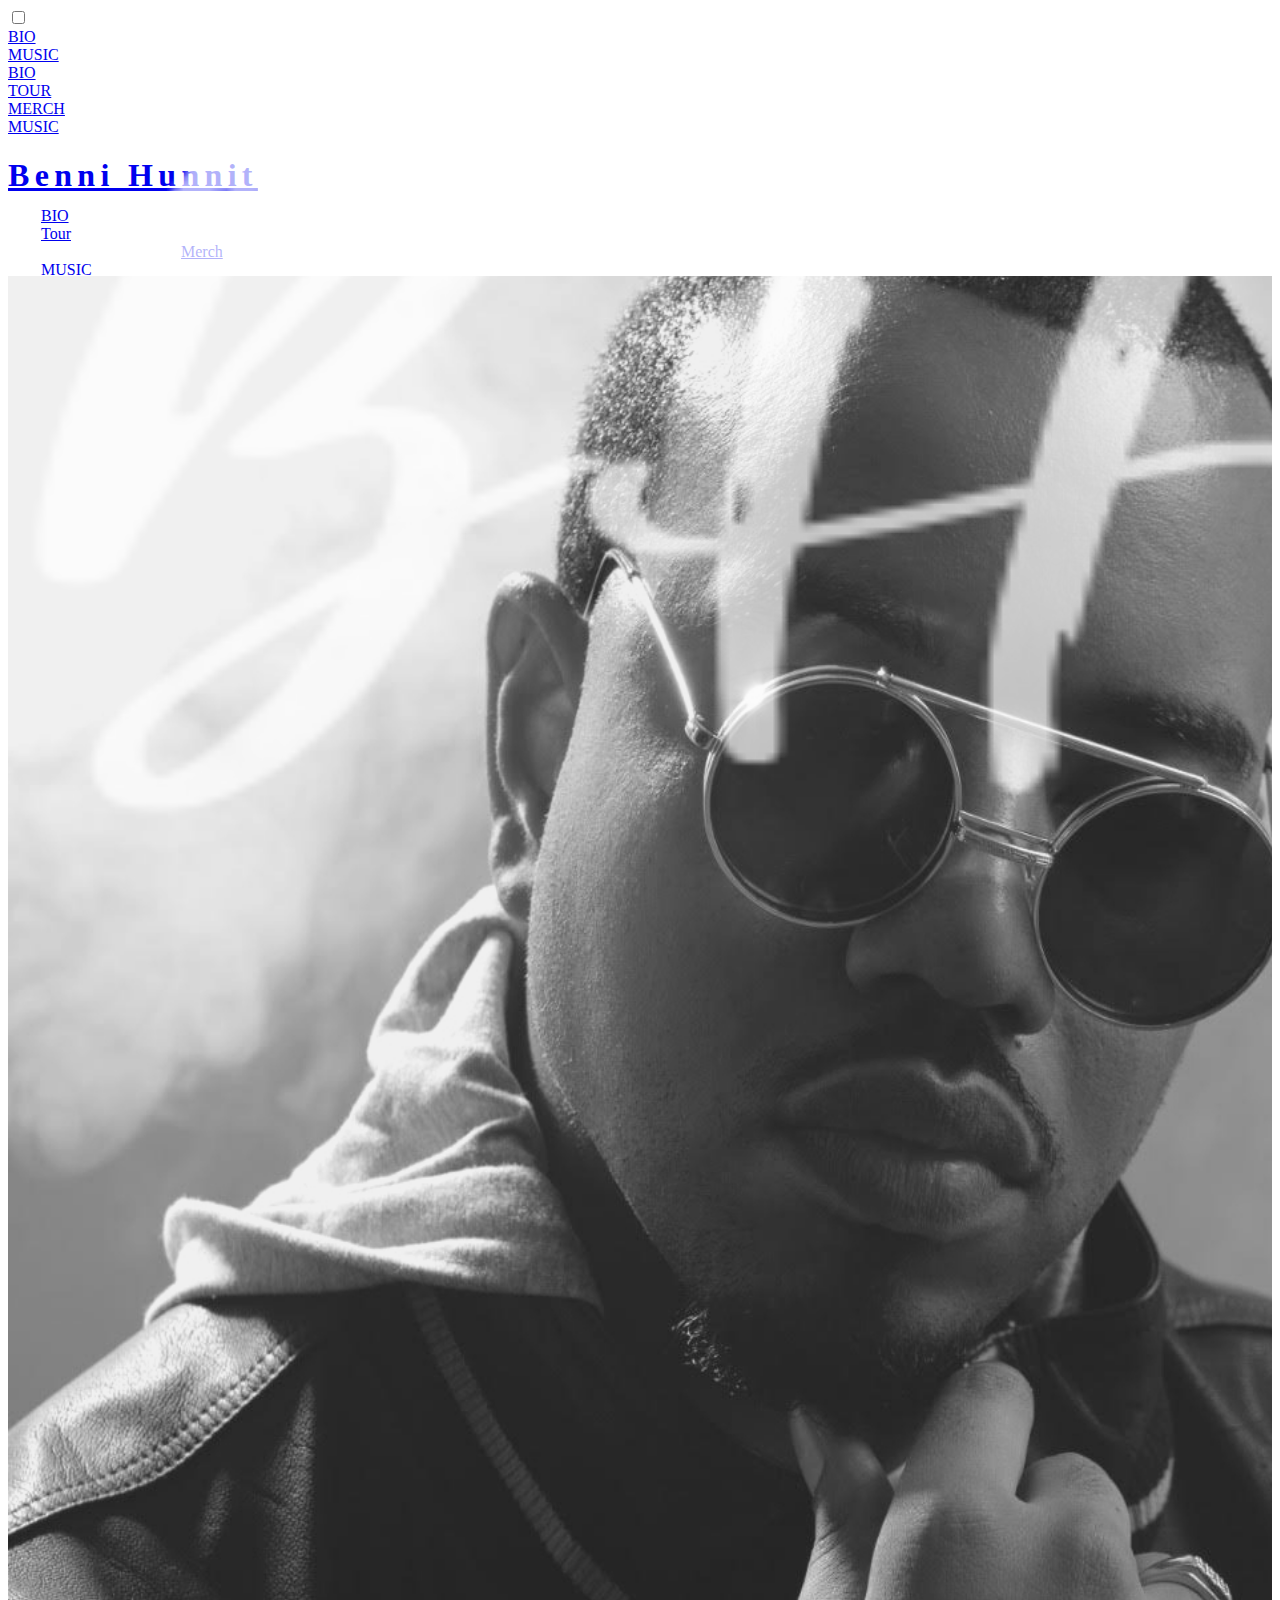
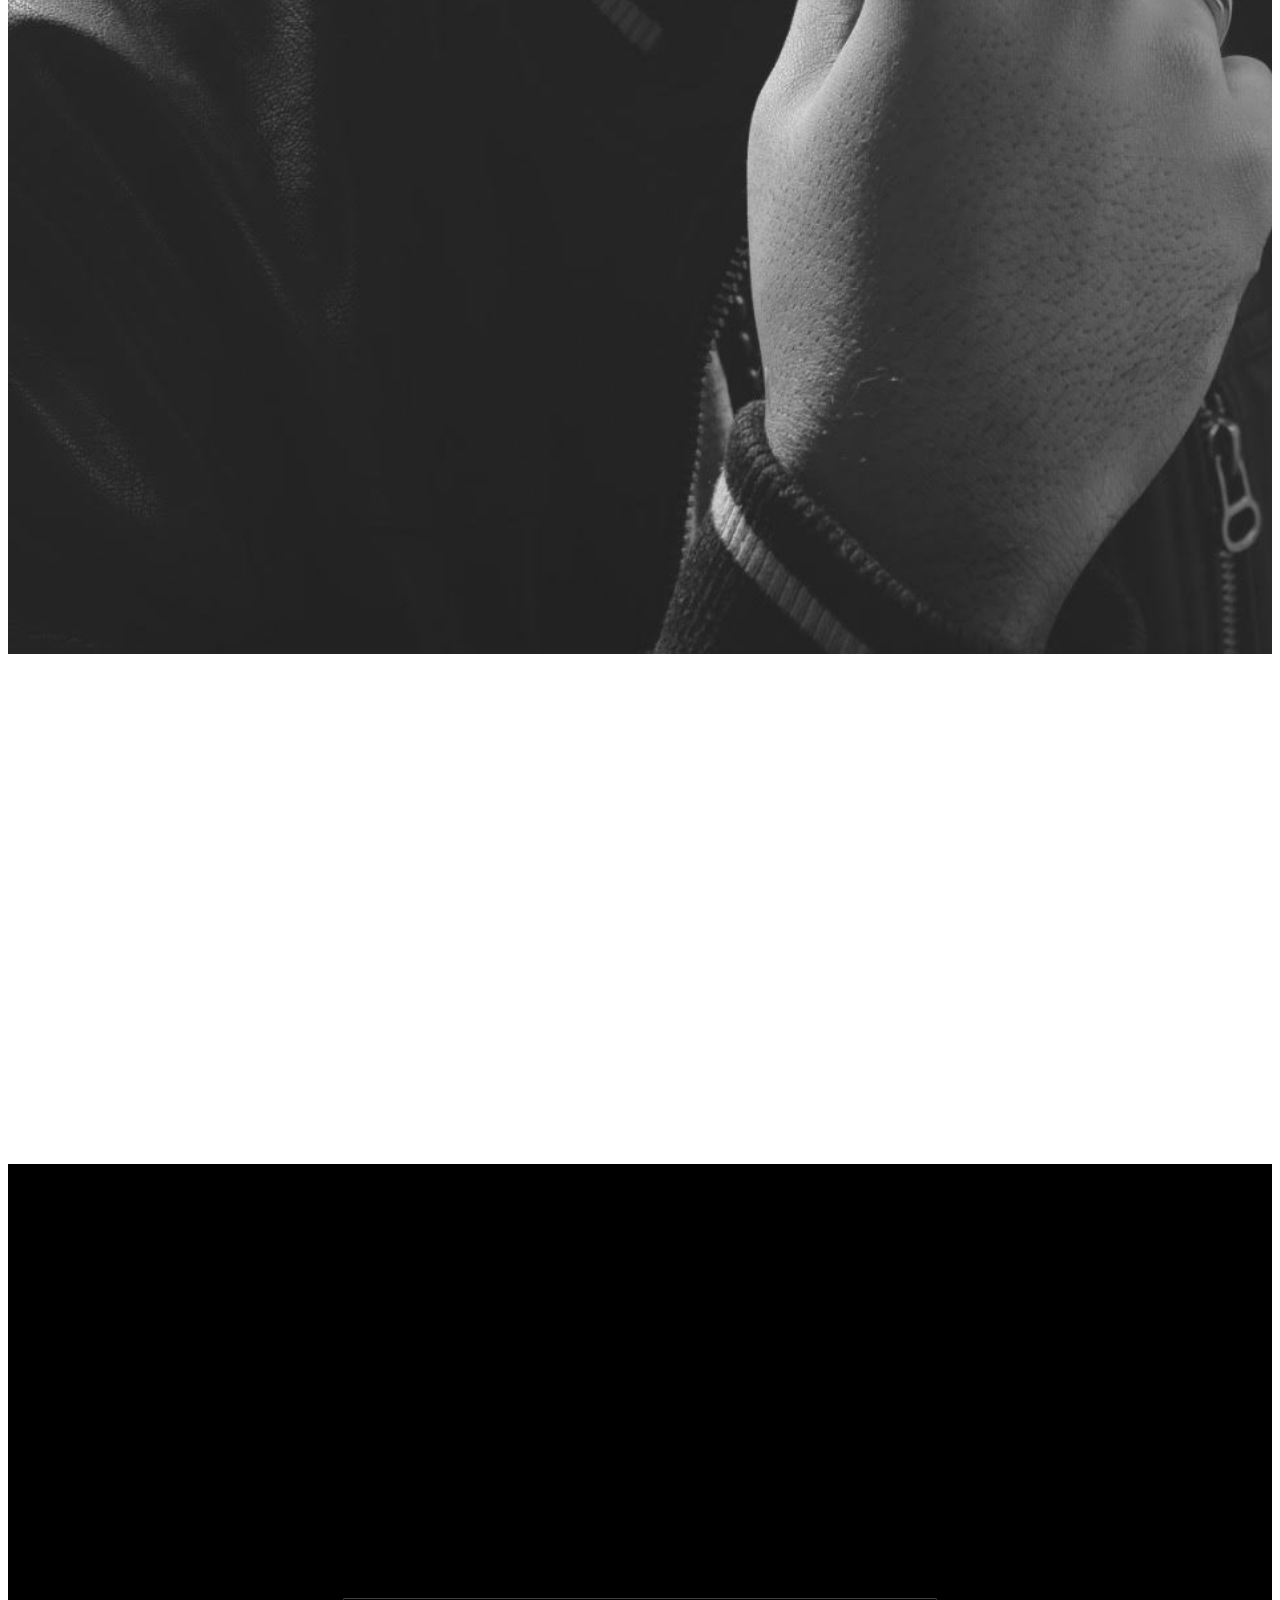
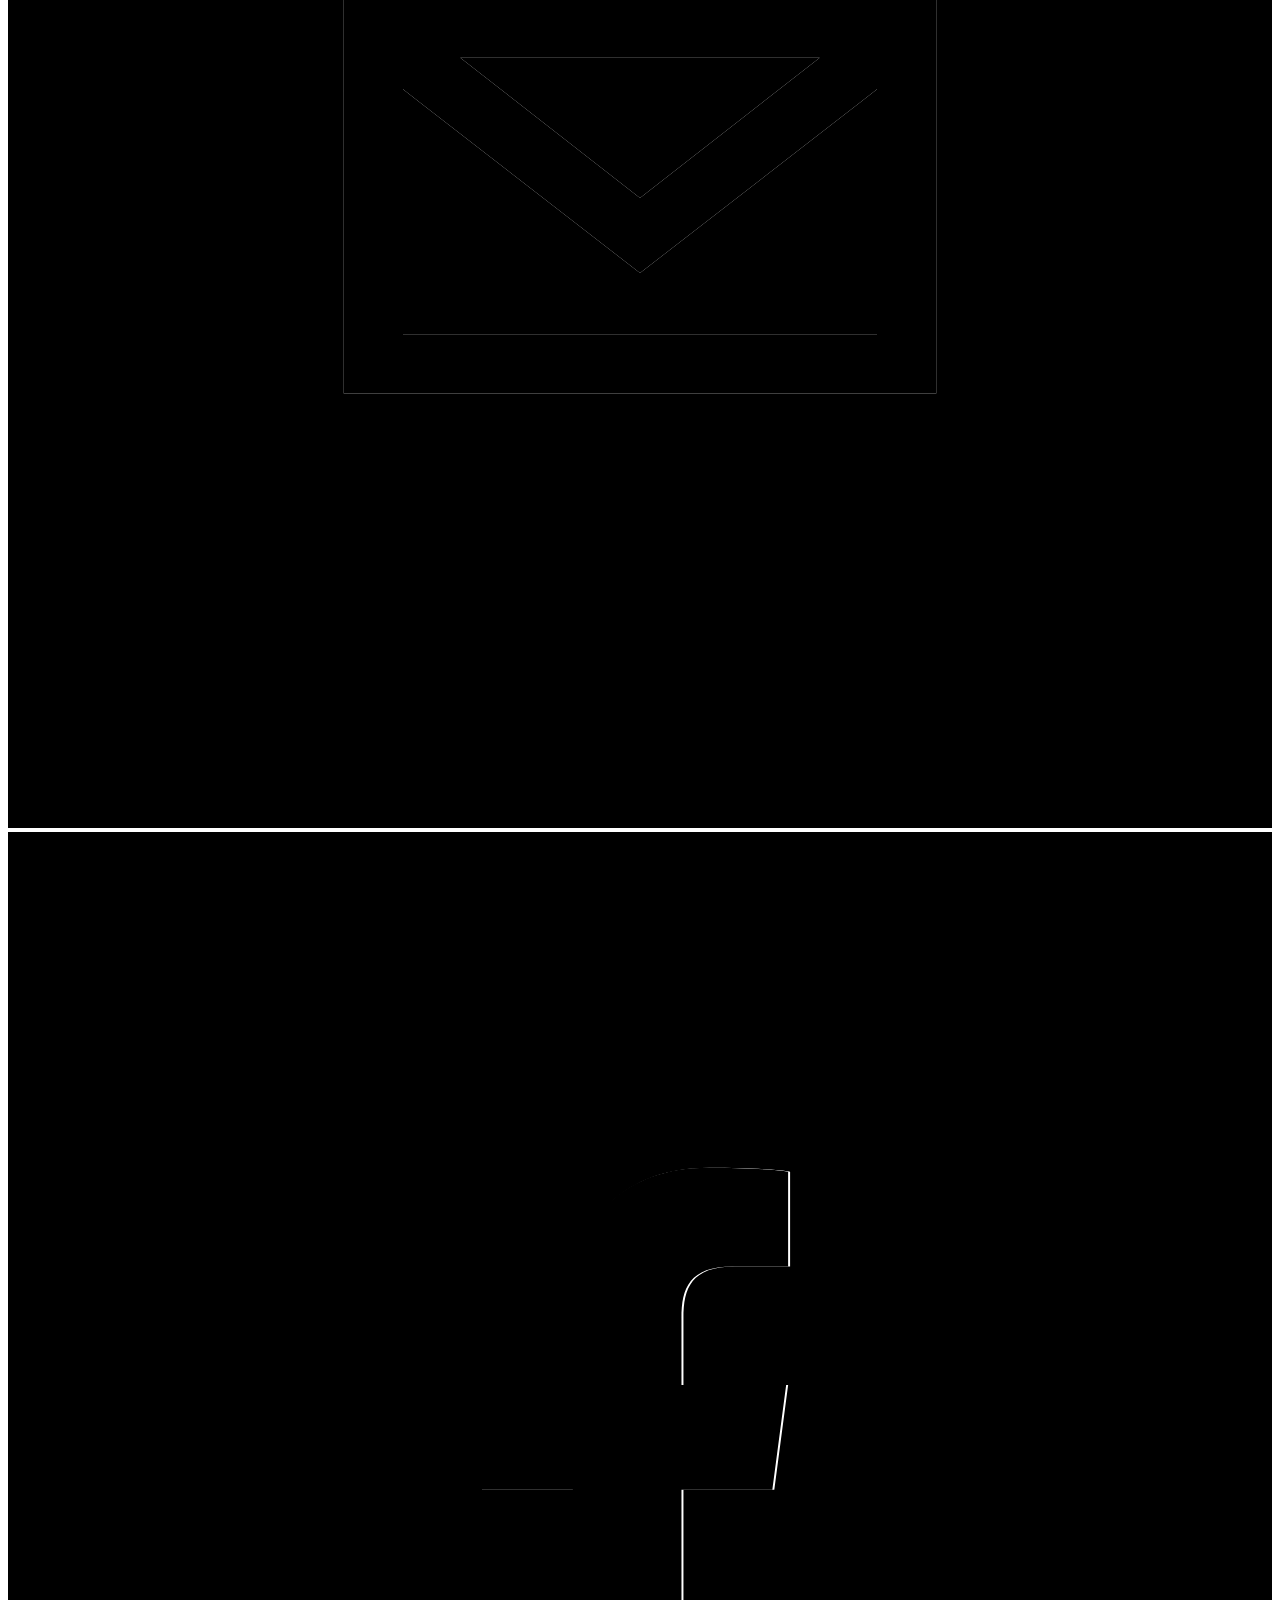
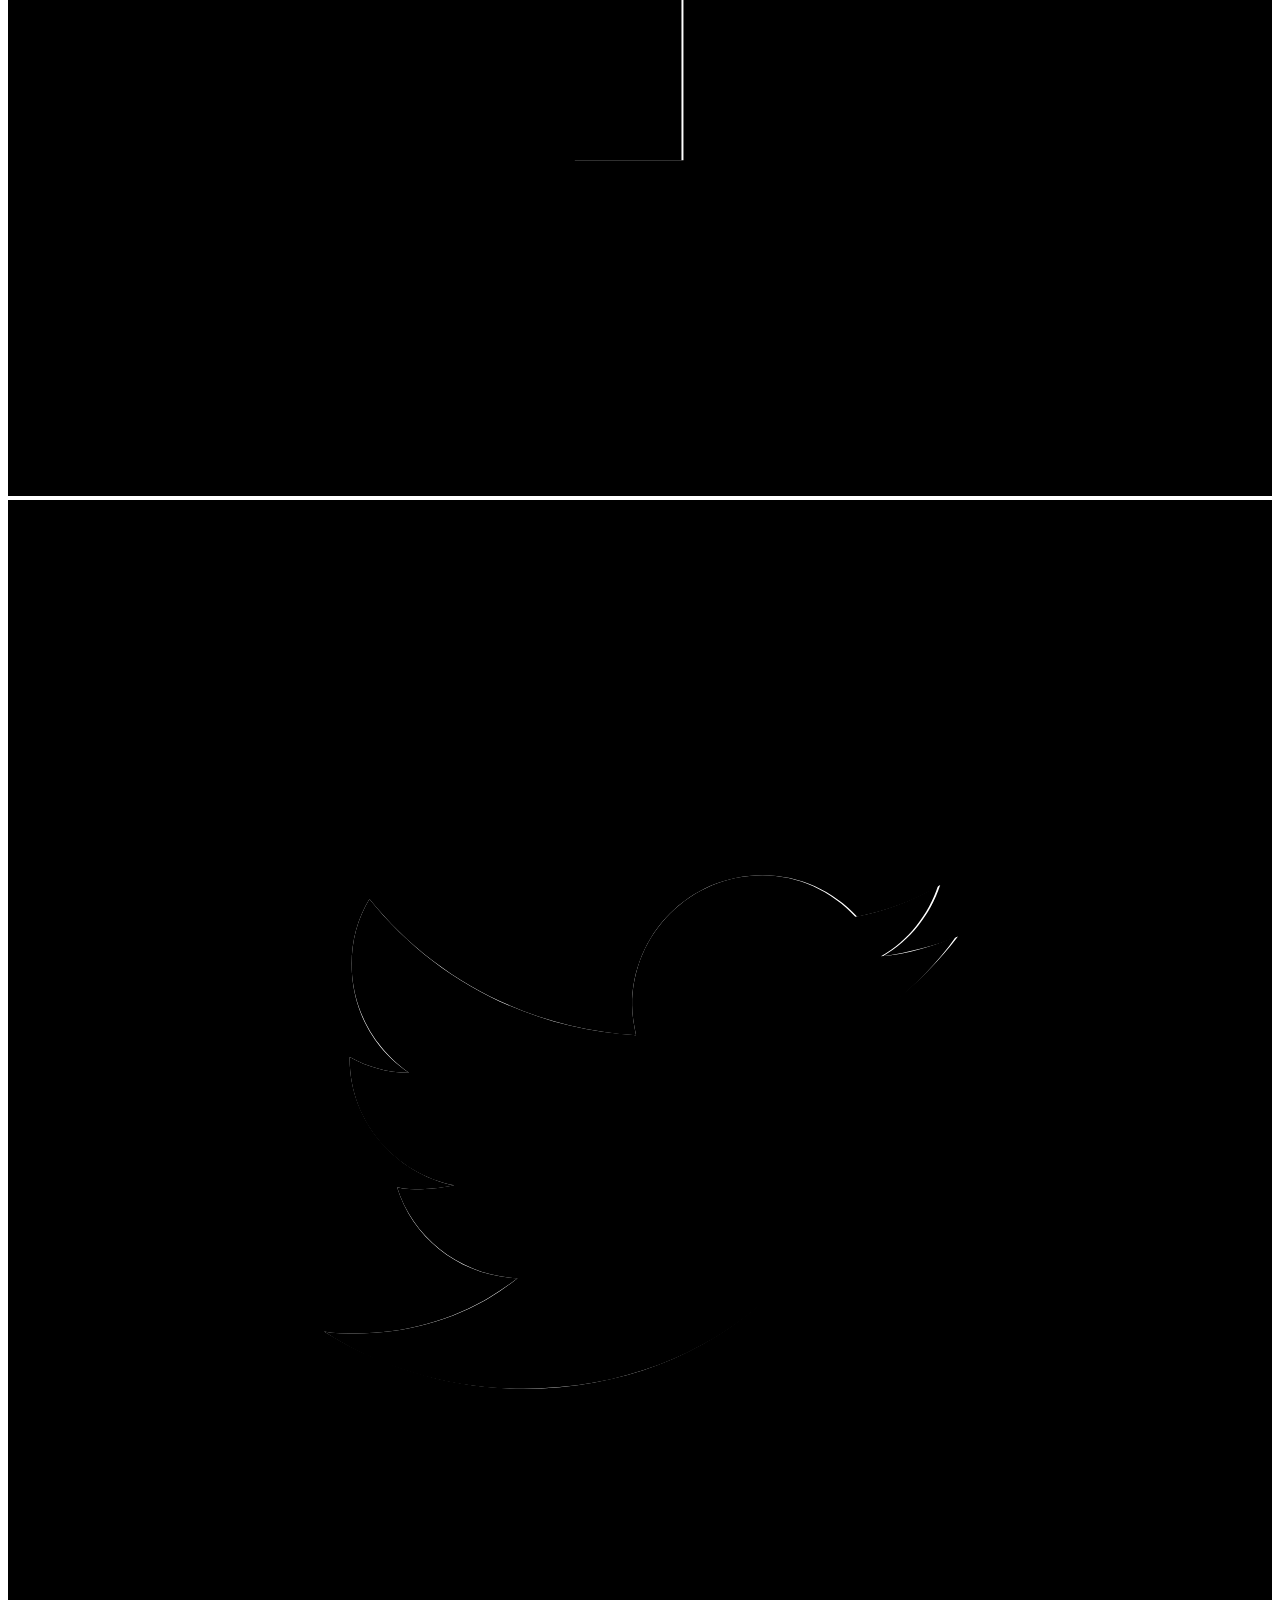
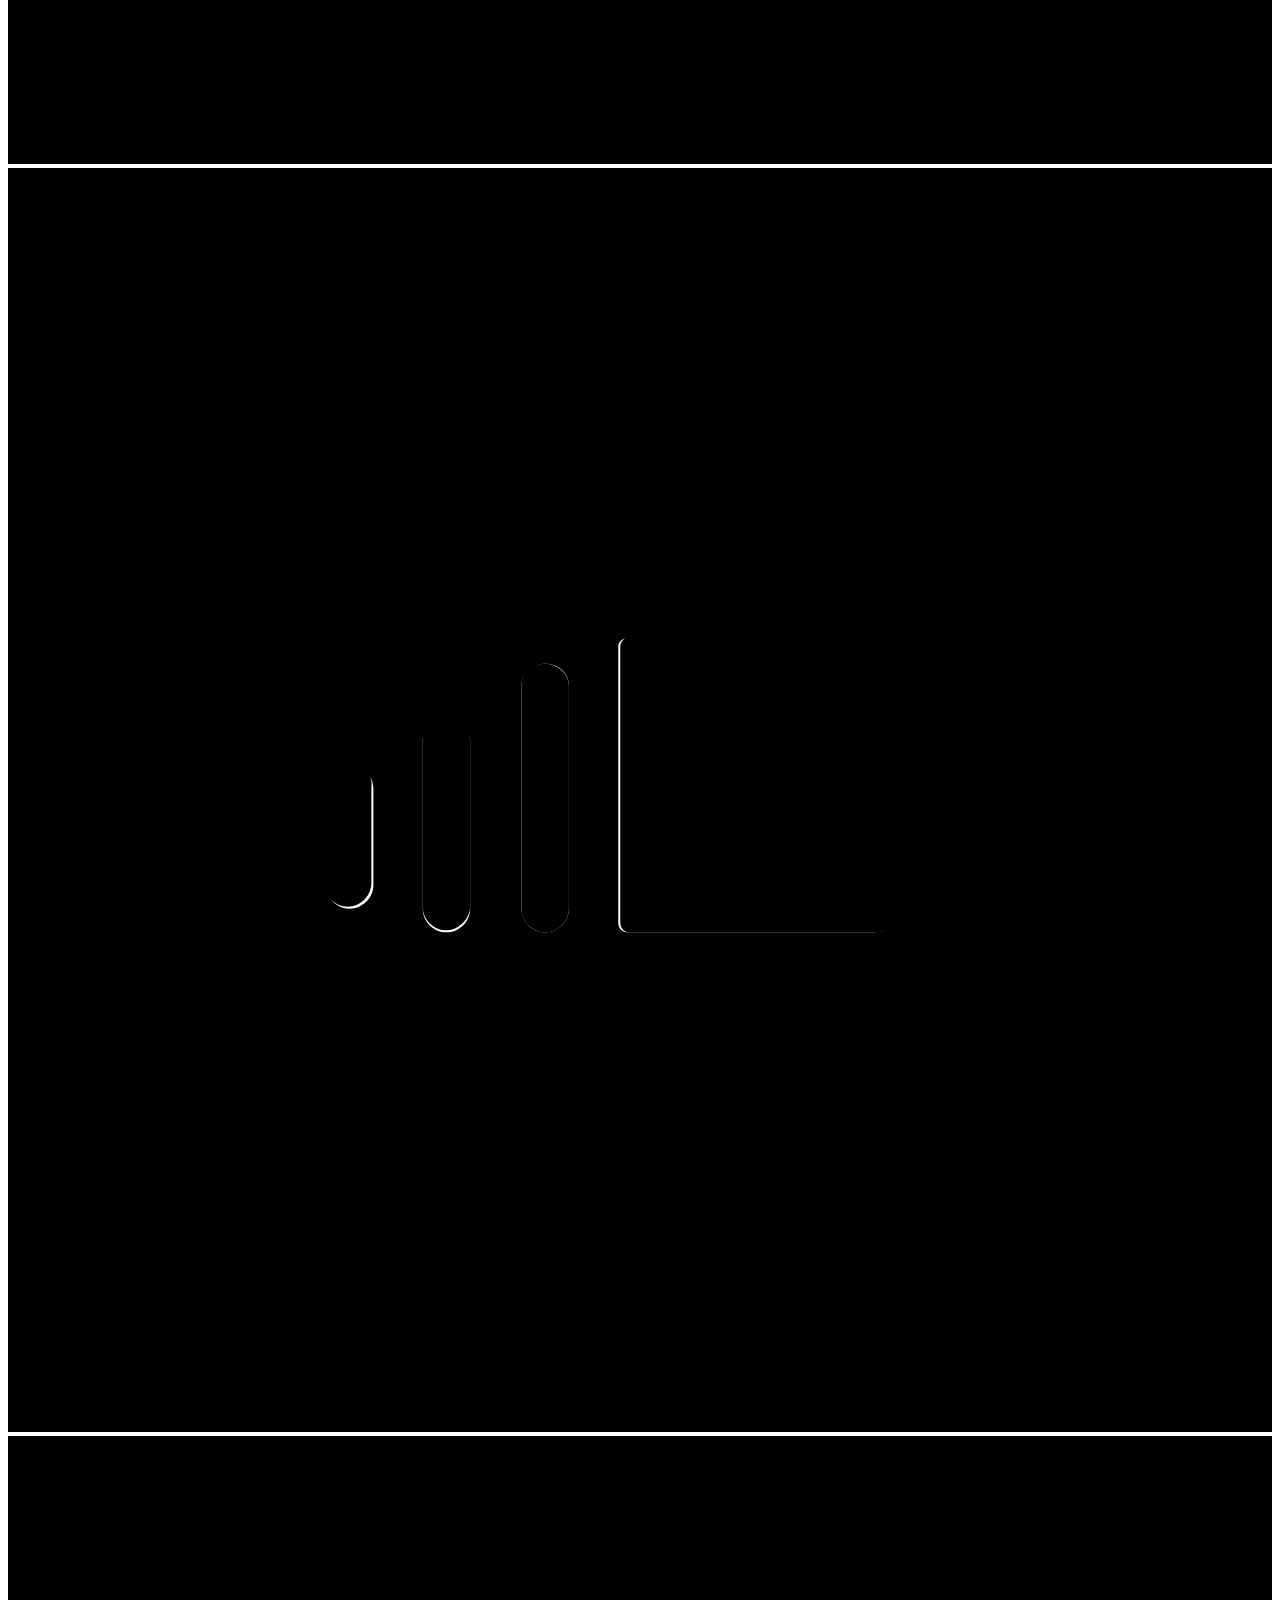
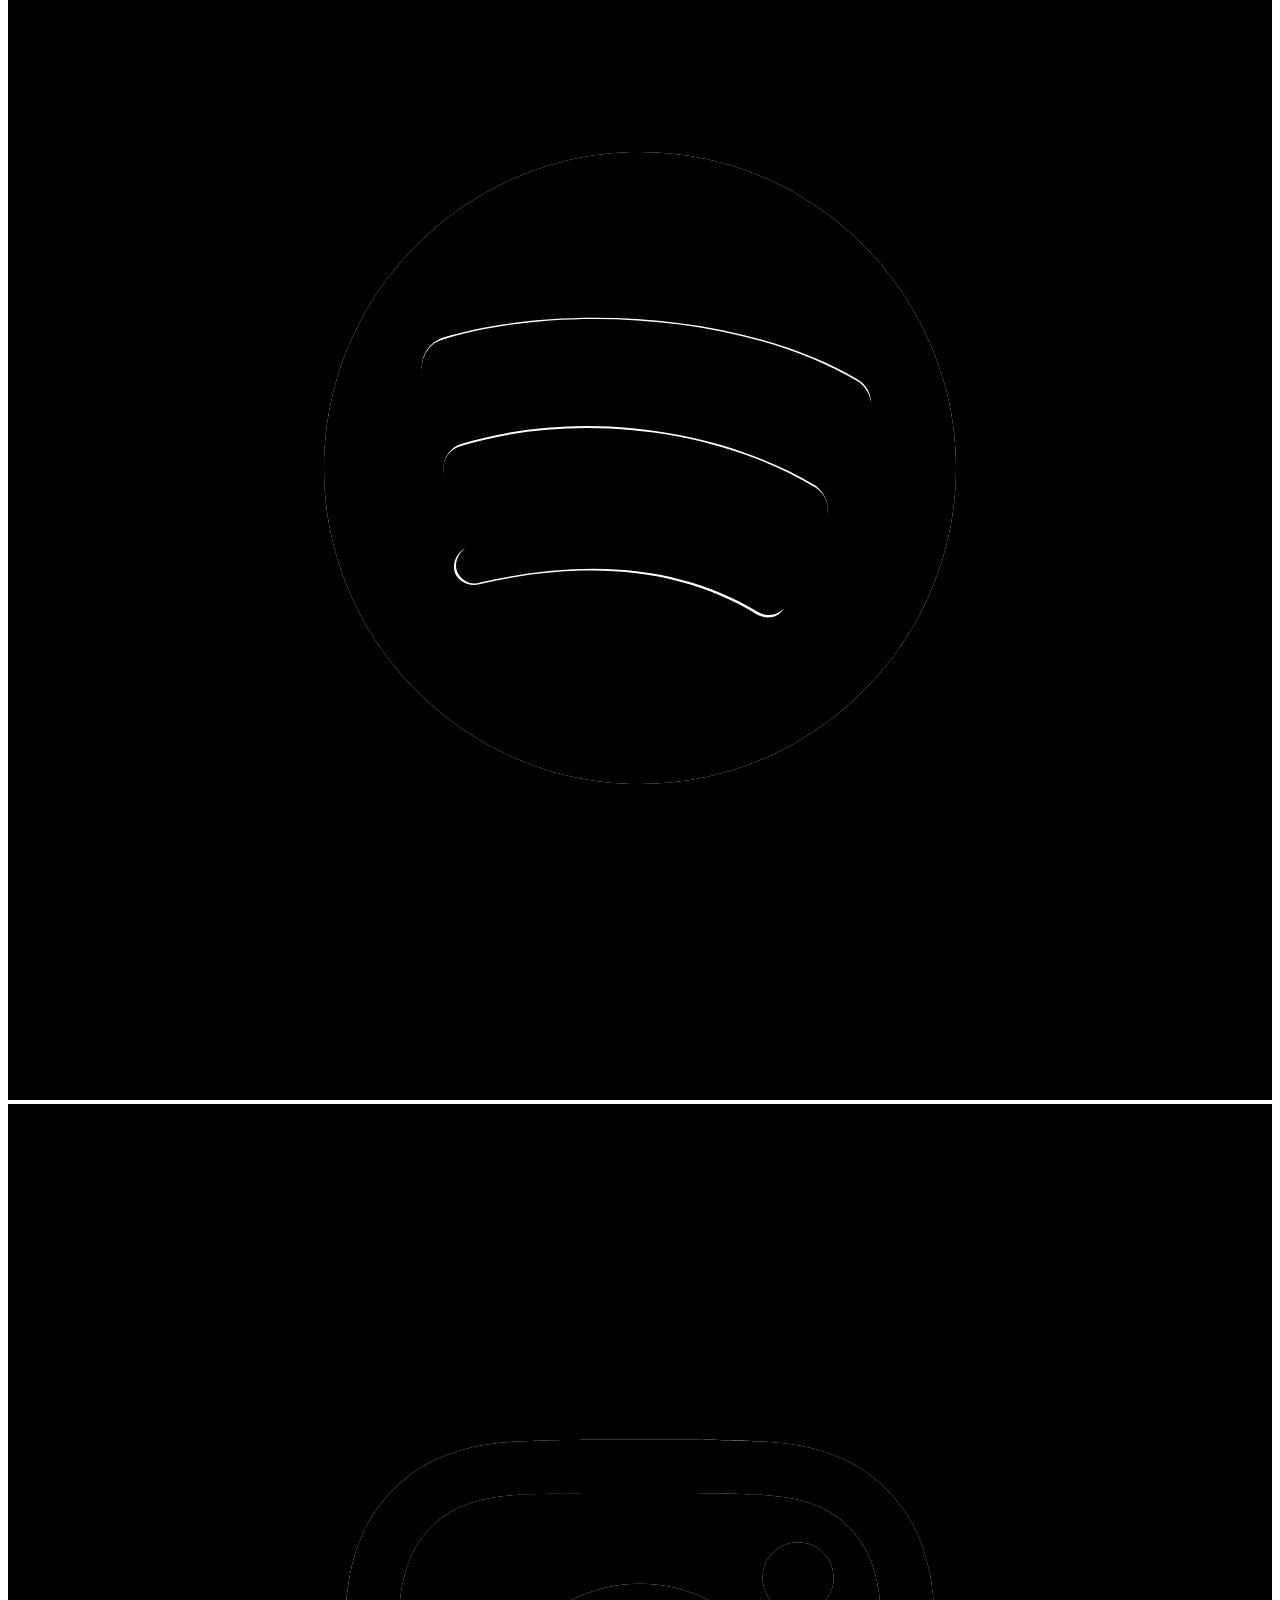
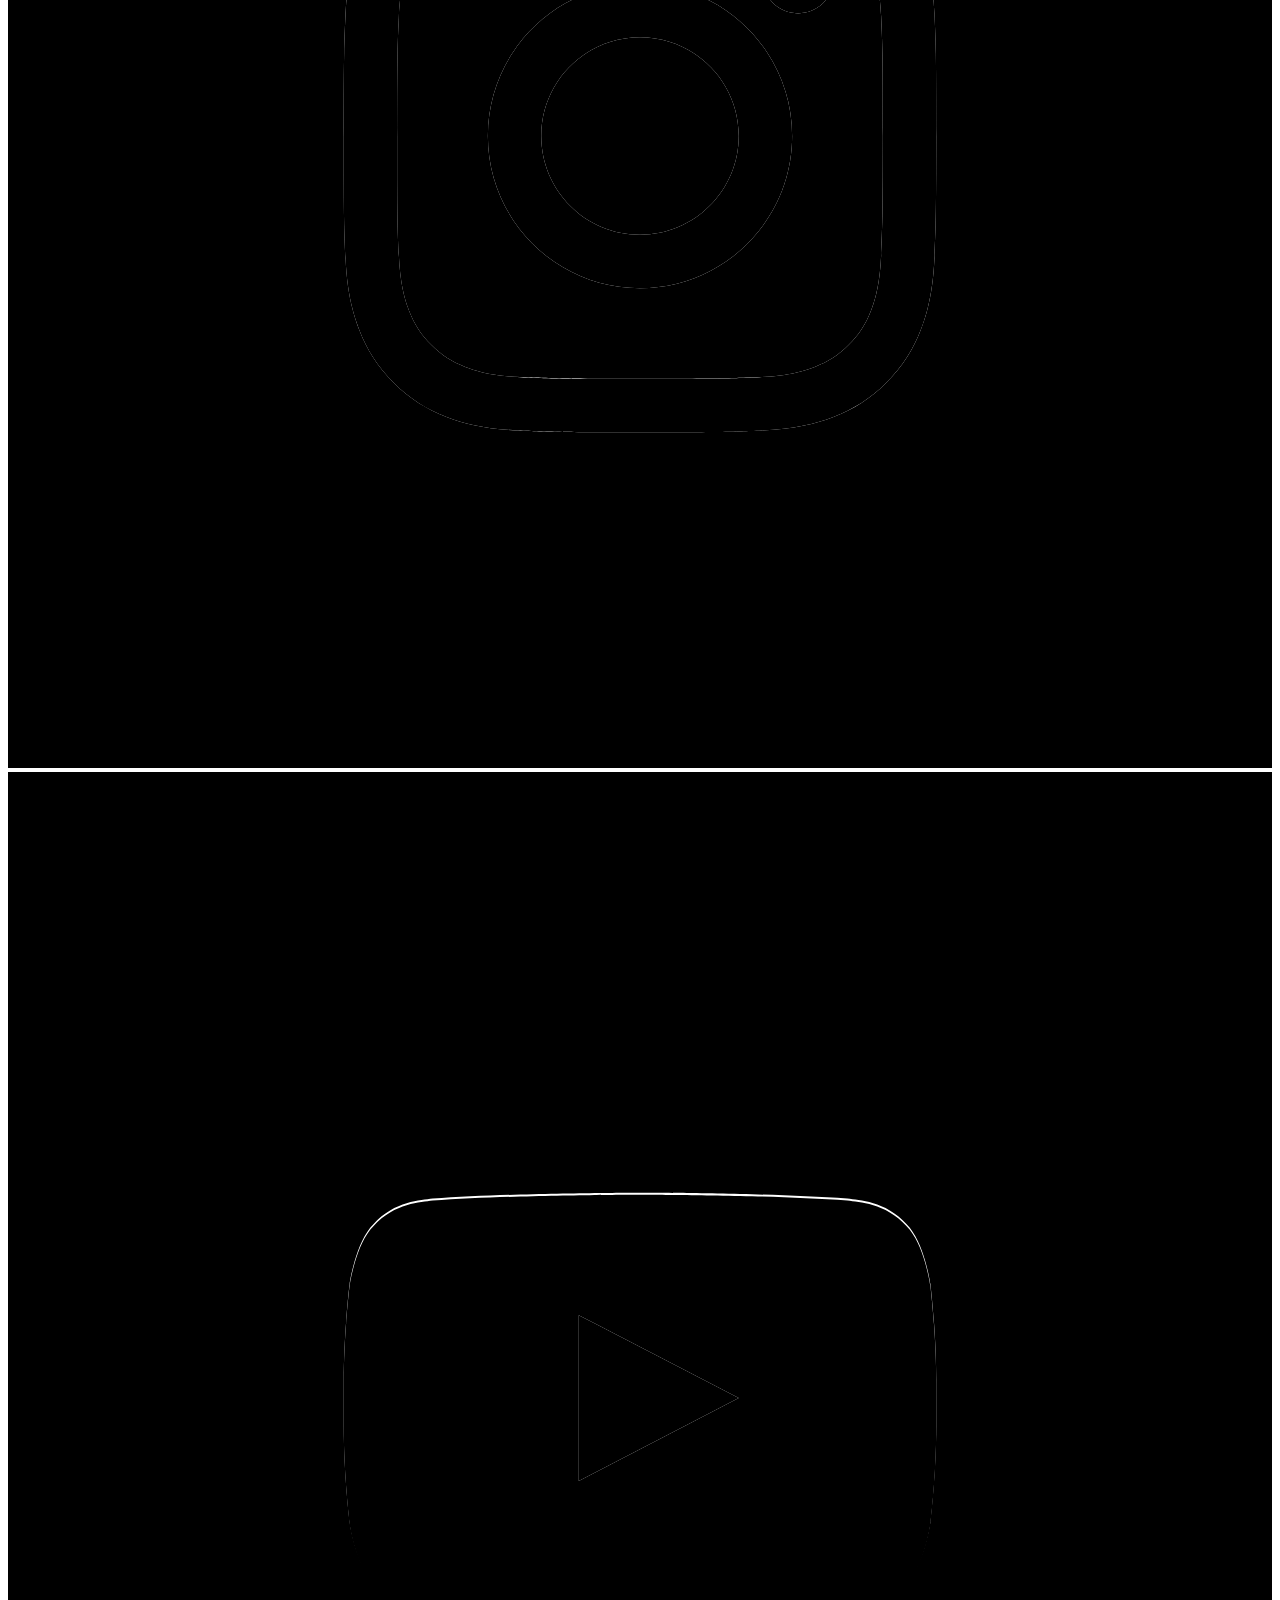
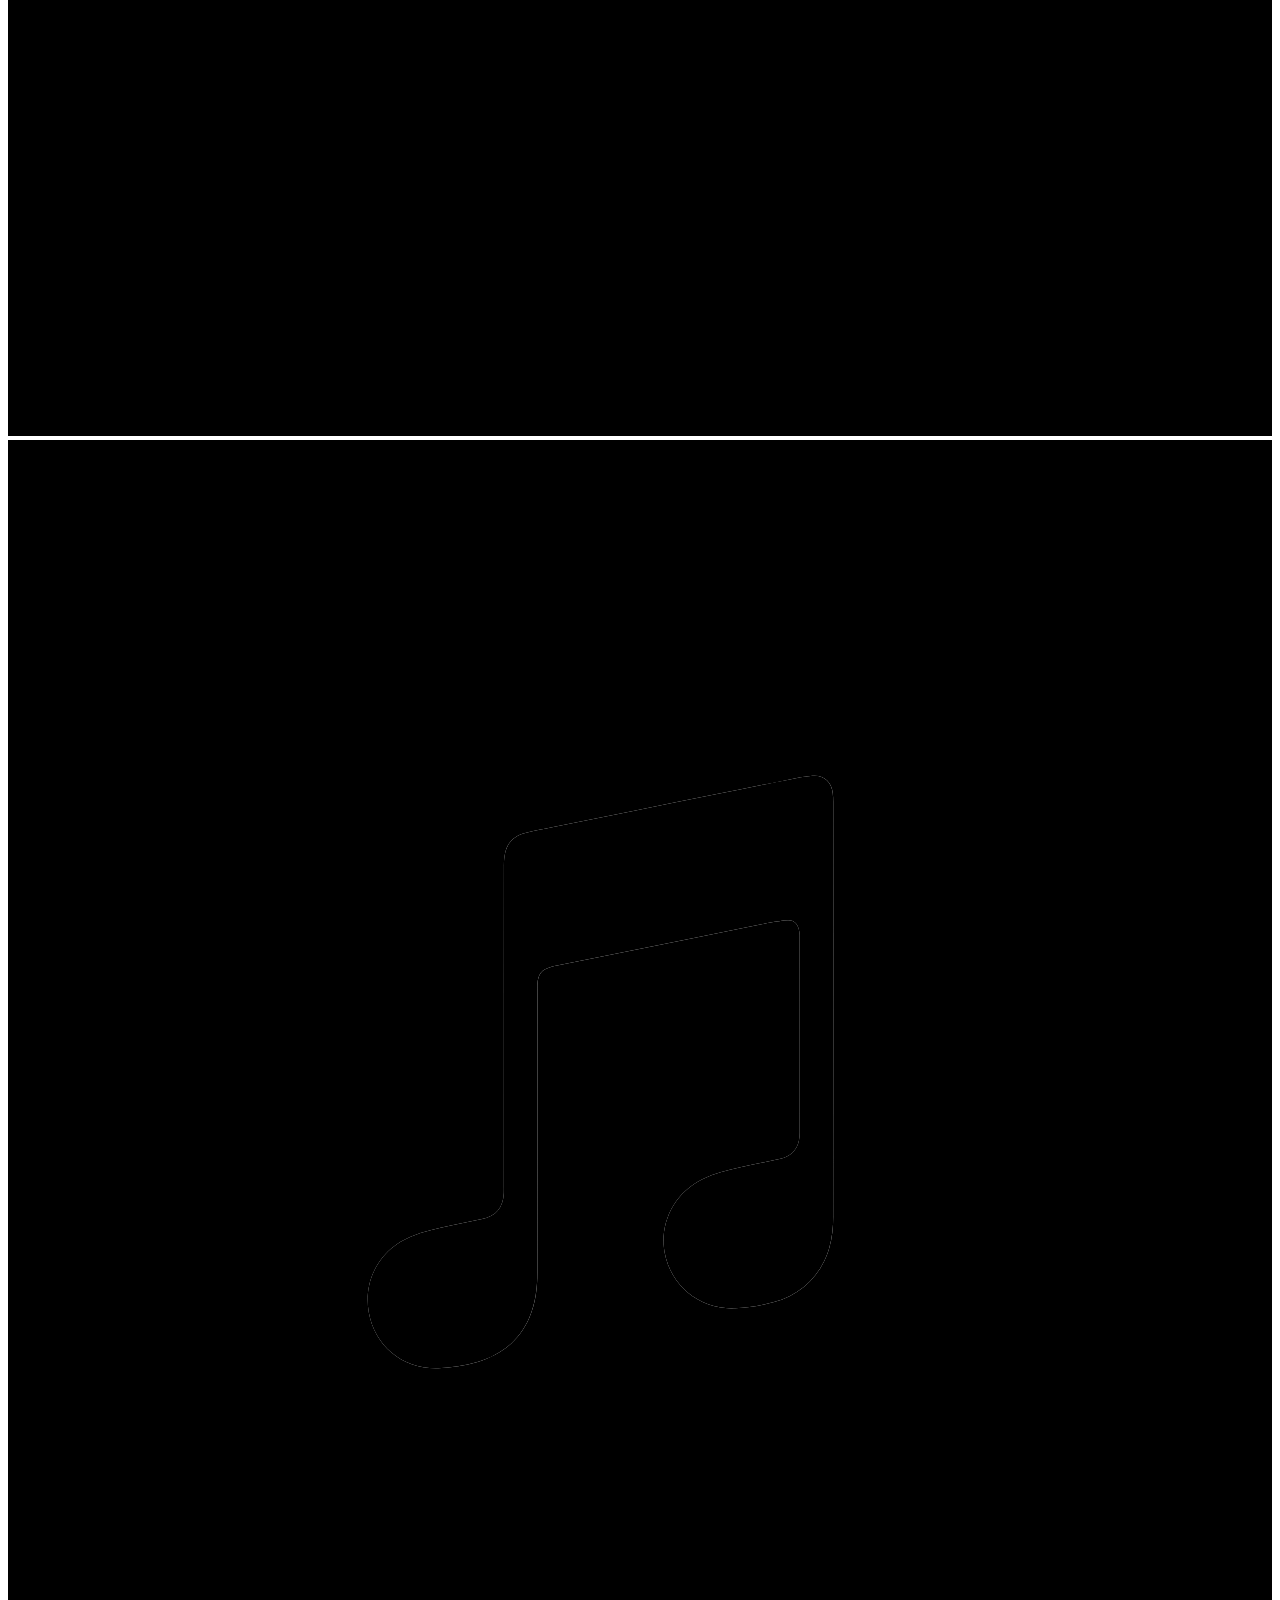
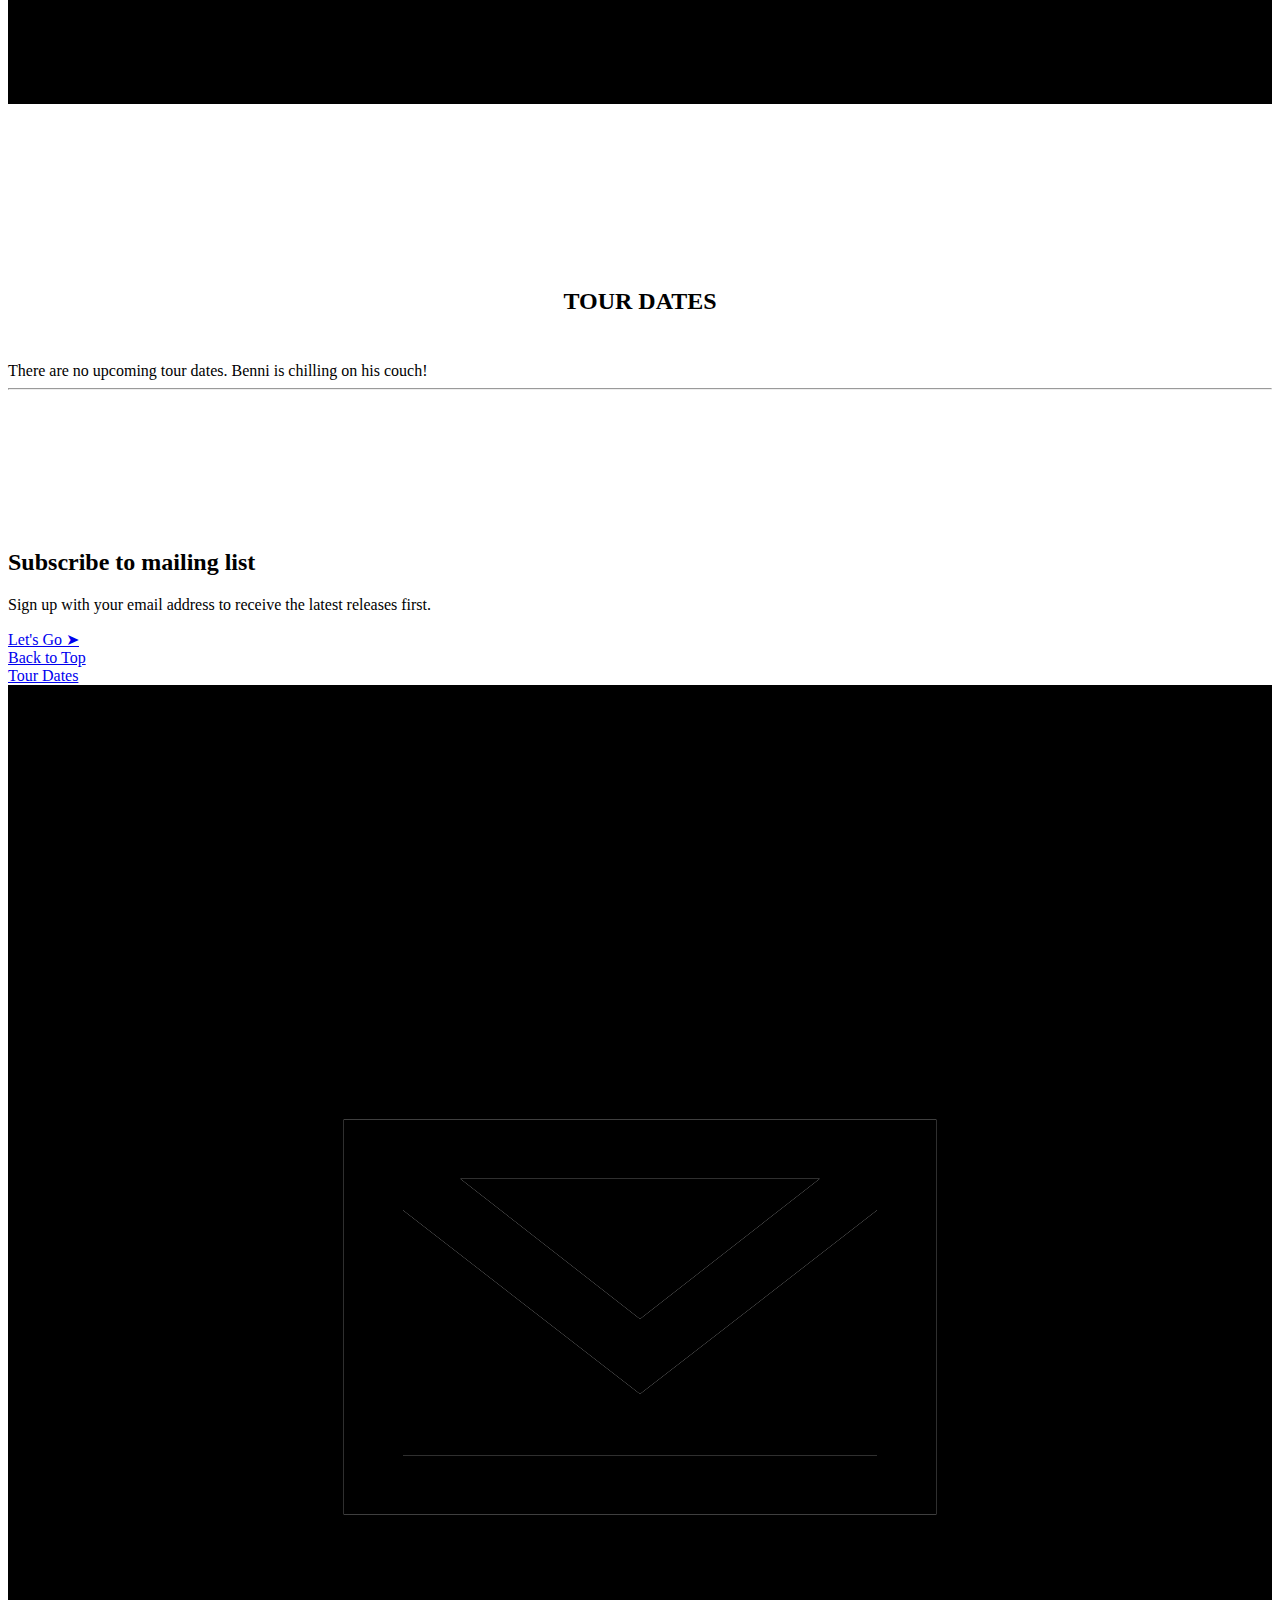
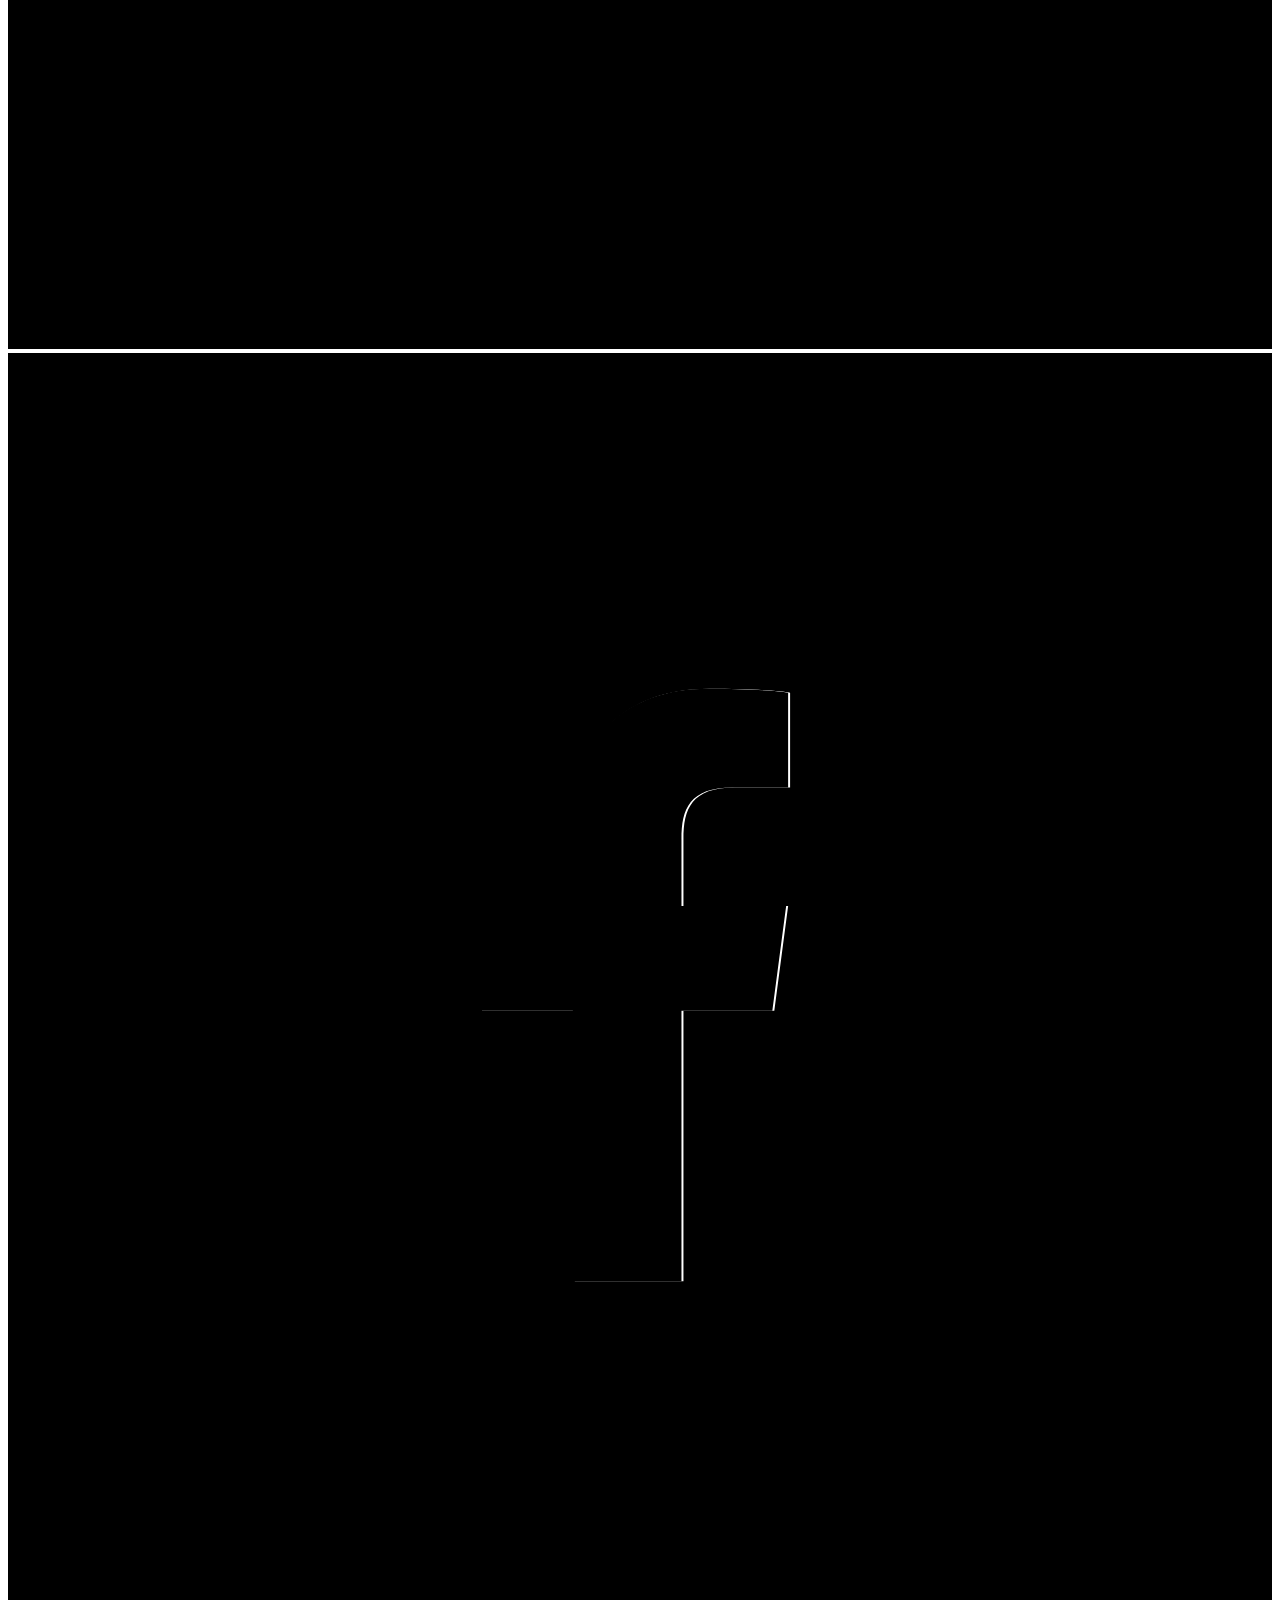
==== commit 06744bc5: "Update index.html" ====
--- a/index.html
+++ b/index.html
@@ -455,7 +455,7 @@
                                                                     </div>
                                                                 </header>
                                                                 <div class="newsletter-form-body">
-                                                                    <a class="newsletter-form-button sqs-system-button sqs-editable-button-layout sqs-editable-button-style sqs-editable-button-shape newsletter-form-button-wrapper submit-wrapper" href="https://cdn.forms-content.sg-form.com/79d3da20-f5cf-11e9-b4d1-a2e048a9ff33">Submit</a>
+                                                                    <a class="newsletter-form-button sqs-system-button sqs-editable-button-layout sqs-editable-button-style sqs-editable-button-shape newsletter-form-button-wrapper submit-wrapper" href="https://cdn.forms-content.sg-form.com/79d3da20-f5cf-11e9-b4d1-a2e048a9ff33">Let's Go ➤</a>
                                                                 </div>
                                                             </form>
                                                         </div>
@@ -677,4 +677,4 @@
     </svg>
 </body>
 
-</html>+</html>
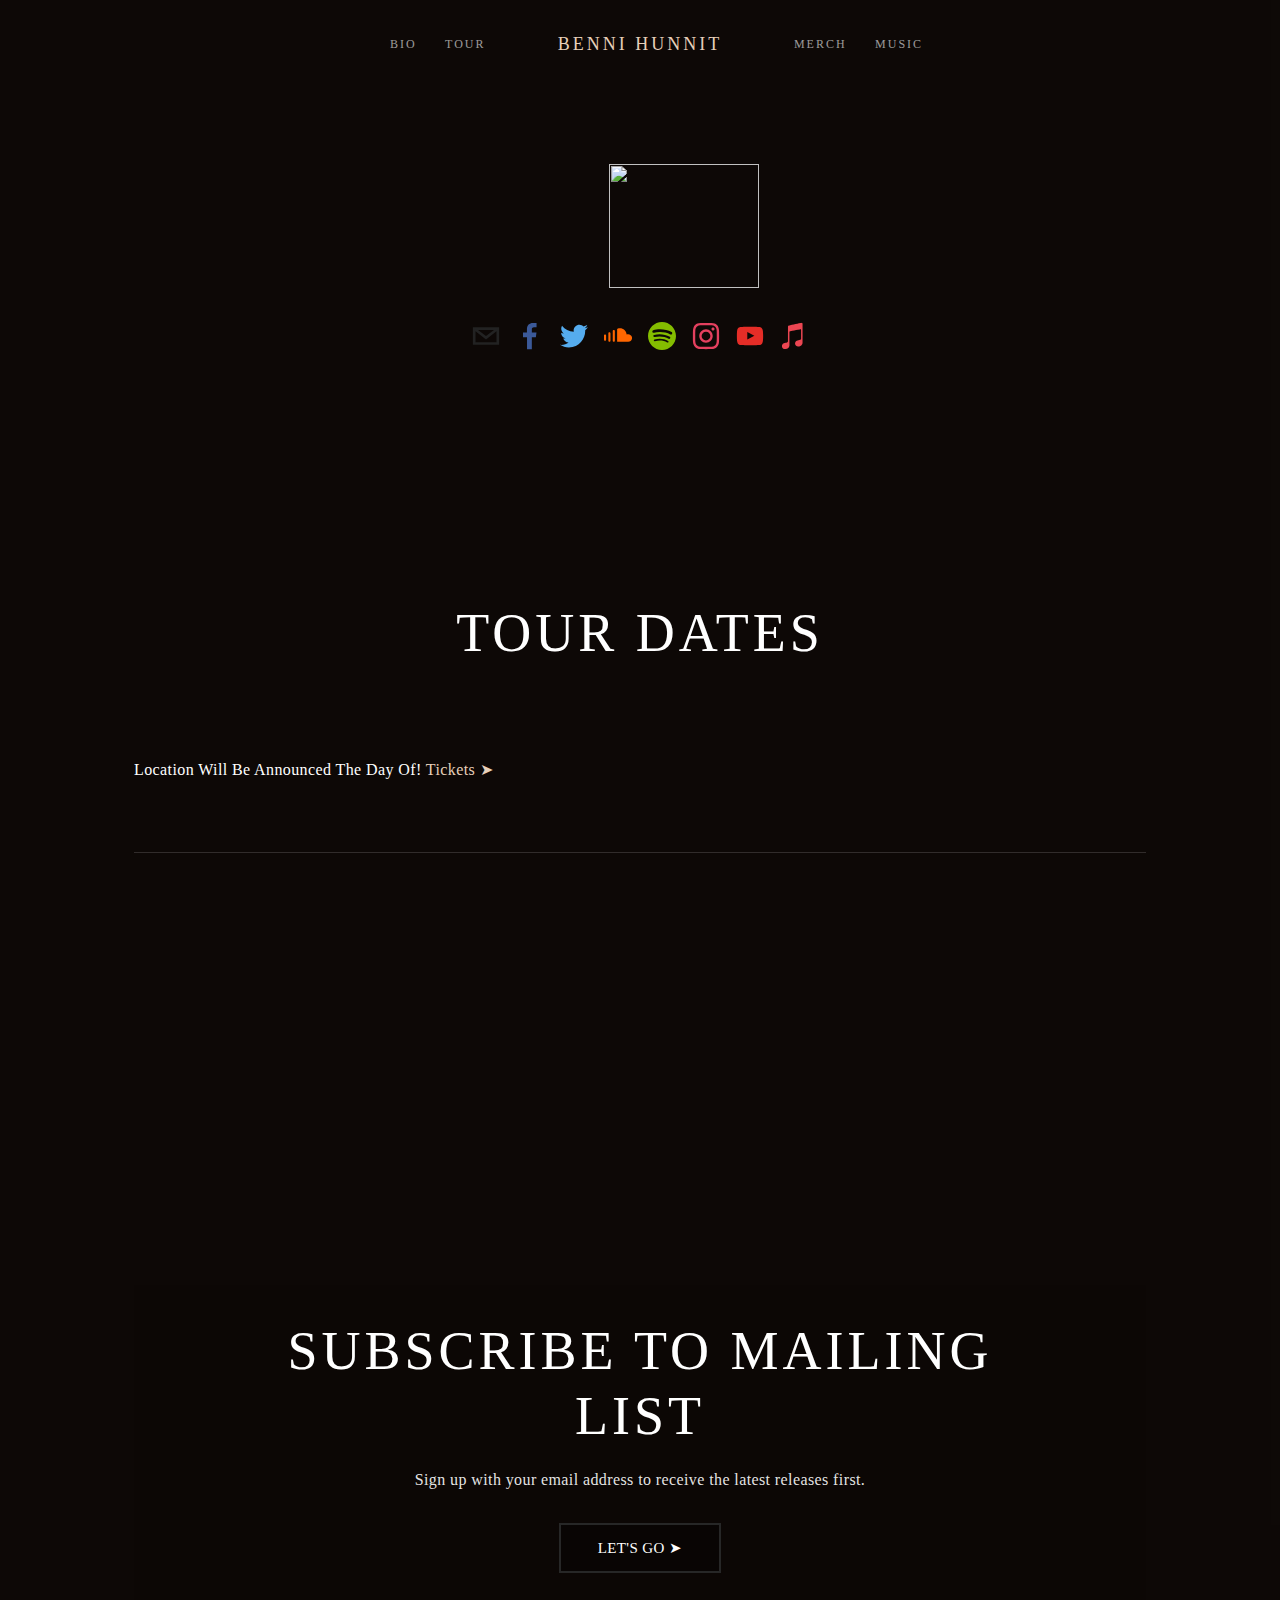
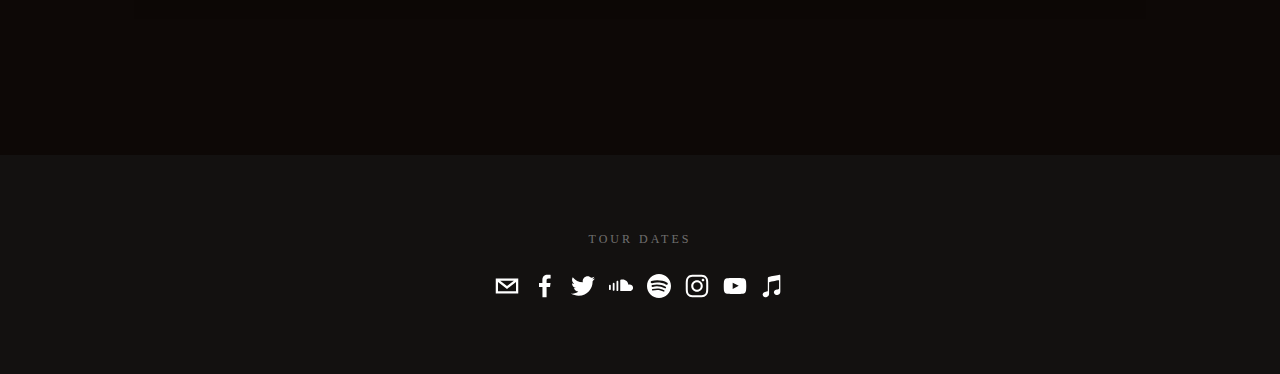
==== commit 18de5d3c: "Tour Date V 1.0.1" ====
--- a/index.html
+++ b/index.html
@@ -1,14 +1,10 @@
 <!DOCTYPE html>
-<html xmlns:og="http://opengraphprotocol.org/schema/" xmlns:fb="http://www.facebook.com/2008/fbml"
-    xmlns:website="http://ogp.me/ns/website" lang="en-US">
+<html lang="en-US">
 <div id="yui3-css-stamp" style="position: absolute !important; visibility: hidden !important"></div>
-
 <head>
     <meta http-equiv="Content-Type" content="text/html; charset=UTF-8">
     <meta http-equiv="X-UA-Compatible" content="IE=edge,chrome=1">
     <meta name="viewport" content="width=device-width, initial-scale=1">
-    <link charset="utf-8" rel="stylesheet" id="yui_3_17_2_1_1571600673540_112" href="./Benni/tourdates-min.css">
-    <link charset="utf-8" rel="stylesheet" id="yui_3_17_2_1_1571600673540_127" href="./Benni/tourdates-min.css">
     <base href=".">
     <title>Benni Hunnit</title>
     <!-- Favicon -->
@@ -28,8 +24,6 @@
     <meta name="twitter:card" content="summary">
     <meta name="description" content="">
     <link rel="stylesheet" type="text/css" href="./Benni/styles.css">
-    <script crossorigin="anonymous" src="./Benni/common-min.en-US.js"></script>
-    <script crossorigin="anonymous" src="./Benni/performance-min.en-US.js" defer=""></script>
     <script type="application/ld+json">
     { "url": "https://www.bennihunnit.com", "name": "Benni Hunnit ", "description": "", "@context": "http://schema.org", "@type": "WebSite" }
     </script>
@@ -69,7 +63,7 @@
             <div id="mobileNavWrapper" class="nav-wrapper">
                 <nav id="mobileNavigation">
                     <div class="collection">
-                        <a href="bio.htm">
+                        <a href="bio.html">
                             BIO
                         </a>
                     </div>
@@ -154,12 +148,12 @@
                             id="yui_3_17_2_1_1571600673540_86">
                             <!-- For Pages -->
                             <div class="index-section-image content-fill" style="overflow: hidden;">
-                                <img data-src="./Benni/bennihunnit.jpg" data-image="./Benni/bennihunnit.jpg"
+                                <img data-src="https://res.cloudinary.com/shantanuu/image/upload/v1572793345/Benni%20Hunnit/bennihunnit_j3uwnt.png" data-image="https://res.cloudinary.com/shantanuu/image/upload/v1572793345/Benni%20Hunnit/bennihunnit_j3uwnt.png"
                                     data-image-dimensions="2500x3750" data-image-focal-point="0.5,0.5"
                                     data-parent-ratio="0.9"
                                     style="font-size: 0px; left: 0px; top: -300.25px; width: 1519px; height: 2278.5px; position: relative;"
                                     alt="Benni Hunnit Image" class="loaded" data-image-resolution="2500w"
-                                    src="./Benni/bennihunnit.jpg">
+                                    src="https://res.cloudinary.com/shantanuu/image/upload/v1572793345/Benni%20Hunnit/bennihunnit_j3uwnt.png">
                             </div>
                             <div class="index-image-overlay" id="yui_3_17_2_1_1571600673540_363"></div>
                             <div class="content page-content has-main-media has-main-image tmpl-loading"
@@ -195,11 +189,11 @@
                                                                             class="image-block-wrapper   has-aspect-ratio"
                                                                             data-animation-tier="1" data-description=""
                                                                             id="yui_3_17_2_1_1571600673540_77">
-                                                                            <noscript><img src="./Benni/image-asset.png"
+                                                                            <noscript><img src="https://res.cloudinary.com/shantanuu/image/upload/v1572793339/Benni%20Hunnit/image-asset_fpqbs2.png"
                                                                                     alt="" /></noscript><img
                                                                                 class="thumb-image loaded"
-                                                                                data-src="./Benni/image-asset.png"
-                                                                                data-image="./Benni/image-asset.png"
+                                                                                data-src="https://res.cloudinary.com/shantanuu/image/upload/v1572793339/Benni%20Hunnit/image-asset_fpqbs2.png"
+                                                                                data-image="https://res.cloudinary.com/shantanuu/image/upload/v1572793339/Benni%20Hunnit/image-asset_fpqbs2.png"
                                                                                 data-image-dimensions="150x124"
                                                                                 data-image-focal-point="0.5,0.5" alt=""
                                                                                 data-load="false"
@@ -207,7 +201,7 @@
                                                                                 data-type="image"
                                                                                 style="left: 0%; top: 0%; width: 100%; height: 100%; position: absolute;"
                                                                                 data-image-resolution="300w"
-                                                                                src="./Benni/image-asset.png">
+                                                                                src="https://res.cloudinary.com/shantanuu/image/upload/v1572793339/Benni%20Hunnit/image-asset_fpqbs2.png">
                                                                         </div>
                                                                     </div>
                                                                 </div>
@@ -402,8 +396,10 @@
                                                             class="sqs-tourdates-bandsintown-list-content">
                                                             <script type="application/ld+json"></script>
                                                             <div class="sqs-tourdates">
-                                                                <div class="sqs-tourdates__item-no-results">There are no
-                                                                    upcoming tour dates. Benni is chilling on his couch!
+                                                                <div class="sqs-tourdates__item-no-results">Location Will Be Announced The Day Of!
+                                                                    <span id="tickets">
+                                                                    <a id="events" href="https://www.eventbrite.com/e/nothing-but-the-beat-tickets-78807093137">Tickets ➤</a>
+                                                                    </span>
                                                                 </div>
                                                             </div>
                                                         </div>
@@ -593,9 +589,7 @@
     <script type="text/javascript" data-sqs-type="imageloader-bootstrapper">
             (function () { if (window.ImageLoader) { window.ImageLoader.bootstrap({}, document); } })();
     </script>
-    <script>
-        Squarespace.afterBodyLoad(Y);
-    </script><svg xmlns="http://www.w3.org/2000/svg" version="1.1" style="display:none" data-usage="social-icons-svg">
+    <svg xmlns="http://www.w3.org/2000/svg" version="1.1" style="display:none" data-usage="social-icons-svg">
         <symbol id="email-icon" viewBox="0 0 64 64">
             <path d="M17,22v20h30V22H17z M41.1,25L32,32.1L22.9,25H41.1z M20,39V26.6l12,9.3l12-9.3V39H20z"></path>
         </symbol>
--- a/Benni/site.css
+++ b/Benni/site.css
@@ -0,0 +1,21954 @@
+article,
+aside,
+details,
+figcaption,
+figure,
+footer,
+header,
+hgroup,
+main,
+nav,
+section,
+summary {
+    display: block
+}
+
+audio,
+canvas,
+video {
+    display: inline-block
+}
+
+audio:not([controls]) {
+    display: none;
+    height: 0
+}
+
+[hidden],
+template {
+    display: none
+}
+
+html {
+    font-family: sans-serif;
+    -ms-text-size-adjust: 100%;
+    -webkit-text-size-adjust: 100%
+}
+
+body {
+    margin: 0
+}
+
+a {
+    background: transparent
+}
+
+a:focus {
+    outline: thin dotted
+}
+
+a:active,
+a:hover {
+    outline: 0
+}
+
+h1 {
+    font-size: 2em;
+    margin: .67em 0
+}
+
+abbr[title] {
+    border-bottom: 1px dotted
+}
+
+b,
+strong {
+    font-weight: bold
+}
+
+dfn {
+    font-style: italic
+}
+
+hr {
+    -moz-box-sizing: content-box;
+    box-sizing: content-box;
+    height: 0
+}
+
+mark {
+    background: #ff0;
+    color: #000
+}
+
+code,
+kbd,
+pre,
+samp {
+    font-family: monospace, serif;
+    font-size: 1em
+}
+
+pre {
+    white-space: pre-wrap
+}
+
+q {
+    quotes: "\201C""\201D""\2018""\2019"
+}
+
+small {
+    font-size: 80%
+}
+
+sub,
+sup {
+    font-size: 75%;
+    line-height: 0;
+    position: relative;
+    vertical-align: baseline
+}
+
+sup {
+    top: -.5em
+}
+
+sub {
+    bottom: -.25em
+}
+
+img {
+    border: 0
+}
+
+svg:not(:root) {
+    overflow: hidden
+}
+
+figure {
+    margin: 0
+}
+
+fieldset {
+    border: 1px solid silver;
+    margin: 0 2px;
+    padding: .35em .625em .75em
+}
+
+legend {
+    border: 0;
+    padding: 0
+}
+
+button,
+input,
+select,
+textarea {
+    font-family: inherit;
+    font-size: 100%;
+    margin: 0
+}
+
+button,
+input {
+    line-height: normal
+}
+
+button,
+select {
+    text-transform: none
+}
+
+button,
+html input[type="button"],
+input[type="reset"],
+input[type="submit"] {
+    -webkit-appearance: button;
+    cursor: pointer
+}
+
+button[disabled],
+html input[disabled] {
+    cursor: default
+}
+
+input[type="checkbox"],
+input[type="radio"] {
+    box-sizing: border-box;
+    padding: 0
+}
+
+input[type="search"] {
+    -webkit-appearance: textfield;
+    -moz-box-sizing: content-box;
+    -webkit-box-sizing: content-box;
+    box-sizing: content-box
+}
+
+input[type="search"]::-webkit-search-cancel-button,
+input[type="search"]::-webkit-search-decoration {
+    -webkit-appearance: none
+}
+
+button::-moz-focus-inner,
+input::-moz-focus-inner {
+    border: 0;
+    padding: 0
+}
+
+textarea {
+    overflow: auto;
+    vertical-align: top
+}
+
+table {
+    border-collapse: collapse;
+    border-spacing: 0
+}
+
+nav ul {
+    list-style-type: none;
+    margin: 0;
+    padding: 0
+}
+
+/*! Squarespace LESS Compiler  (less.js language v1.3.3)  */
+.clear:after {
+    display: block;
+    visibility: hidden;
+    font-size: 0;
+    height: 0;
+    clear: both;
+    content: "."
+}
+
+.sqs-g {
+    letter-spacing: -.31em;
+    text-rendering: optimizespeed
+}
+
+.opera-only :-o-prefocus,
+.sqs-g {
+    word-spacing: -.43em
+}
+
+.yui3-u,
+.sqs-u {
+    display: inline-block;
+    zoom: 1;
+    letter-spacing: normal;
+    word-spacing: normal;
+    vertical-align: top;
+    text-rendering: auto
+}
+
+.sqs-u-1,
+.sqs-u-1-2,
+.sqs-u-1-3,
+.sqs-u-2-3,
+.sqs-u-1-4,
+.sqs-u-3-4,
+.sqs-u-1-5,
+.sqs-u-2-5,
+.sqs-u-3-5,
+.sqs-u-4-5,
+.sqs-u-1-6,
+.sqs-u-5-6,
+.sqs-u-1-8,
+.sqs-u-3-8,
+.sqs-u-5-8,
+.sqs-u-7-8,
+.sqs-u-1-12,
+.sqs-u-5-12,
+.sqs-u-7-12,
+.sqs-u-11-12,
+.sqs-u-1-24,
+.sqs-u-5-24,
+.sqs-u-7-24,
+.sqs-u-11-24,
+.sqs-u-13-24,
+.sqs-u-17-24,
+.sqs-u-19-24,
+.sqs-u-23-24 {
+    display: inline-block;
+    zoom: 1;
+    letter-spacing: normal;
+    word-spacing: normal;
+    vertical-align: top;
+    text-rendering: auto
+}
+
+.sqs-u-1 {
+    display: block
+}
+
+.sqs-u-1-2 {
+    width: 50%
+}
+
+.sqs-u-1-3 {
+    width: 33.33333%
+}
+
+.sqs-u-2-3 {
+    width: 66.66666%
+}
+
+.sqs-u-1-4 {
+    width: 25%
+}
+
+.sqs-u-3-4 {
+    width: 75%
+}
+
+.sqs-u-1-5 {
+    width: 20%
+}
+
+.sqs-u-2-5 {
+    width: 40%
+}
+
+.sqs-u-3-5 {
+    width: 60%
+}
+
+.sqs-u-4-5 {
+    width: 80%
+}
+
+.sqs-u-1-6 {
+    width: 16.656%
+}
+
+.sqs-u-5-6 {
+    width: 83.33%
+}
+
+.sqs-u-1-8 {
+    width: 12.5%
+}
+
+.sqs-u-3-8 {
+    width: 37.5%
+}
+
+.sqs-u-5-8 {
+    width: 62.5%
+}
+
+.sqs-u-7-8 {
+    width: 87.5%
+}
+
+.sqs-u-1-12 {
+    width: 8.3333%
+}
+
+.sqs-u-5-12 {
+    width: 41.6666%
+}
+
+.sqs-u-7-12 {
+    width: 58.3333%
+}
+
+.sqs-u-11-12 {
+    width: 91.6666%
+}
+
+.sqs-u-1-24 {
+    width: 4.1666%
+}
+
+.sqs-u-5-24 {
+    width: 20.8333%
+}
+
+.sqs-u-7-24 {
+    width: 29.1666%
+}
+
+.sqs-u-11-24 {
+    width: 45.8333%
+}
+
+.sqs-u-13-24 {
+    width: 54.1666%
+}
+
+.sqs-u-17-24 {
+    width: 70.8333%
+}
+
+.sqs-u-19-24 {
+    width: 79.1666%
+}
+
+.sqs-u-23-24 {
+    width: 95.8333%
+}
+
+#sqs-css-stamp.cssgrids {
+    display: none
+}
+
+.yui3-widget-hidden {
+    display: none
+}
+
+.yui3-widget-content {
+    overflow: hidden
+}
+
+.yui3-widget-content-expanded {
+    box-sizing: border-box;
+    height: 100%
+}
+
+.yui3-widget-tmp-forcesize {
+    overflow: hidden !important
+}
+
+.sqs-panel {
+    position: absolute
+}
+
+.sqs-panel-hidden {
+    visibility: hidden
+}
+
+.sqs-widget-tmp-forcesize .sqs-panel-content {
+    overflow: hidden !important
+}
+
+.sqs-panel .sqs-widget-hd {
+    position: relative
+}
+
+.sqs-panel .sqs-widget-hd .sqs-widget-buttons {
+    position: absolute;
+    top: 0;
+    right: 0
+}
+
+.sqs-panel .sqs-widget-ft .sqs-widget-buttons {
+    display: inline-block;
+    zoom: 1
+}
+
+.yui3-slider,
+.yui3-slider-rail {
+    display: -moz-inline-stack;
+    display: inline-block;
+    zoom: 1;
+    vertical-align: middle
+}
+
+.yui3-slider-content {
+    position: relative;
+    display: block
+}
+
+.yui3-slider-rail {
+    position: relative
+}
+
+.yui3-slider-rail-cap-top,
+.yui3-slider-rail-cap-left,
+.yui3-slider-rail-cap-bottom,
+.yui3-slider-rail-cap-right,
+.yui3-slider-thumb,
+.yui3-slider-thumb-image,
+.yui3-slider-thumb-shadow {
+    position: absolute
+}
+
+.yui3-slider-thumb {
+    overflow: hidden
+}
+
+.sqs-aclist,
+.yui3-aclist {
+    position: absolute;
+    z-index: 10
+}
+
+.sqs-aclist-hidden,
+.yui3-aclist-hidden {
+    visibility: hidden
+}
+
+.sqs-aclist-aria,
+.yui3-aclist-aria {
+    left: -9999px;
+    position: absolute
+}
+
+.sqs-aclist-list,
+.yui3-aclist-list {
+    list-style: none;
+    margin: 0;
+    overflow: hidden;
+    padding: 0
+}
+
+.sqs-aclist-item,
+.yui3-aclist-item {
+    cursor: pointer;
+    list-style: none;
+    padding: 2px 5px
+}
+
+.sqs-aclist-item-active,
+.yui3-aclist-item-active {
+    outline: #afafaf dotted thin
+}
+
+.sqs-cookie-banner-v2-enabled .sqs-cookie-banner-v2 {
+    display: block
+}
+
+body.sqs-cookie-banner-v2-top .sqs-announcement-bar-dropzone,
+body.sqs-cookie-banner-v2-top .sqs-announcement-bar-dropzone.sqs-cookie-banner-v2-enabled {
+    position: relative
+}
+
+.sqs-cookie-banner-v2 {
+    box-sizing: border-box;
+    display: none;
+    justify-content: space-between;
+    align-items: center;
+    z-index: 300000;
+    padding: 10px;
+    position: fixed
+}
+
+.sqs-cookie-banner-v2 p,
+.sqs-cookie-banner-v2 button {
+    font-family: 'Helvetica Neue', Helvetica, Sans-serif;
+    font-size: 12px;
+    line-height: 1.5em;
+    font-weight: normal;
+    font-style: normal;
+    letter-spacing: .05em;
+    margin: 10px !important
+}
+
+.sqs-cookie-banner-v2 a {
+    text-decoration: underline
+}
+
+.sqs-cookie-banner-v2 .sqs-cookie-banner-v2-text {
+    max-height: calc(50vh)
+}
+
+.sqs-cookie-banner-v2 .sqs-cookie-banner-v2-accept {
+    white-space: nowrap;
+    background: transparent
+}
+
+.sqs-cookie-banner-v2.TOP {
+    position: relative
+}
+
+body>.sqs-cookie-banner-v2.TOP {
+    top: 0
+}
+
+.sqs-cookie-banner-v2.BOTTOM {
+    bottom: 0
+}
+
+.sqs-cookie-banner-v2.TOP_LEFT {
+    top: 20px;
+    left: 20px
+}
+
+.sqs-cookie-banner-v2.TOP_RIGHT {
+    top: 20px;
+    right: 20px
+}
+
+.sqs-cookie-banner-v2.BOTTOM_LEFT {
+    bottom: 20px;
+    left: 20px
+}
+
+.sqs-cookie-banner-v2.BOTTOM_RIGHT {
+    bottom: 20px;
+    right: 20px
+}
+
+@media (max-width:640px) {
+
+    .sqs-cookie-banner-v2.TOP_LEFT,
+    .sqs-cookie-banner-v2.TOP_RIGHT {
+        top: 10px;
+        margin-bottom: 10px;
+        left: 10px;
+        right: 10px
+    }
+
+    .sqs-cookie-banner-v2.BOTTOM_LEFT,
+    .sqs-cookie-banner-v2.BOTTOM_RIGHT {
+        margin-top: 10px;
+        bottom: 10px;
+        left: 10px;
+        right: 10px
+    }
+}
+
+.sqs-cookie-banner-v2.ICON {
+    display: flex;
+    justify-content: space-between;
+    align-items: center
+}
+
+.sqs-cookie-banner-v2.ICON .sqs-cookie-banner-v2-acceptWrapper {
+    font-size: 0px;
+    line-height: 1;
+    text-align: right
+}
+
+.sqs-cookie-banner-v2.ICON .sqs-cookie-banner-v2-accept {
+    border: 0;
+    padding: 5px 10px
+}
+
+.sqs-cookie-banner-v2.ICON .sqs-cookie-banner-v2-accept:after {
+    content: '×';
+    font-family: 'Helvetica Neue', Helvetica, Sans-serif;
+    font-weight: 100;
+    line-height: .5em;
+    font-size: 35px
+}
+
+.sqs-cookie-banner-v2.BAR {
+    left: 0;
+    right: 0
+}
+
+@media (min-width:640px) {
+    .sqs-cookie-banner-v2.BAR {
+        display: flex;
+        justify-content: space-between;
+        align-items: center;
+        padding: 10px 15px
+    }
+
+    .sqs-cookie-banner-v2.BAR p {
+        margin-right: 2vw
+    }
+}
+
+@media (min-width:640px) {
+    .sqs-cookie-banner-v2.POPUP {
+        width: 250px;
+        margin: 20px
+    }
+
+    .sqs-cookie-banner-v2.POPUP.ICON {
+        width: 350px;
+        margin: 10px
+    }
+}
+
+.sqs-cookie-banner-v2.BUTTON .sqs-cookie-banner-v2-accept {
+    padding: 1em 1.5em;
+    letter-spacing: .1em;
+    line-height: 1em
+}
+
+.sqs-cookie-banner-v2.TEXT .sqs-cookie-banner-v2-accept {
+    padding: 0;
+    border: none;
+    letter-spacing: .05em
+}
+
+.sqs-cookie-banner-v2.DARK {
+    background-color: #000
+}
+
+.sqs-cookie-banner-v2.DARK p,
+.sqs-cookie-banner-v2.DARK button,
+.sqs-cookie-banner-v2.DARK a {
+    color: #fff
+}
+
+.sqs-cookie-banner-v2.DARK.BUTTON .sqs-cookie-banner-v2-accept {
+    border: 1px solid #fff
+}
+
+.sqs-cookie-banner-v2.DARK.TEXT .sqs-cookie-banner-v2-accept {
+    border-bottom: 1px solid #777
+}
+
+.sqs-cookie-banner-v2.LIGHT {
+    background-color: #eee
+}
+
+.sqs-cookie-banner-v2.LIGHT p,
+.sqs-cookie-banner-v2.LIGHT button,
+.sqs-cookie-banner-v2.LIGHT a {
+    color: #111
+}
+
+.sqs-cookie-banner-v2.LIGHT.BUTTON .sqs-cookie-banner-v2-accept {
+    border: 1px solid #444
+}
+
+.sqs-cookie-banner-v2.LIGHT.TEXT .sqs-cookie-banner-v2-accept {
+    border-bottom: 1px solid #bbb
+}
+
+.sqs-cookie-banner-v2-enabled .sqs-cookie-banner-v2 {
+    display: block
+}
+
+body.sqs-cookie-banner-v2-top .sqs-announcement-bar-dropzone,
+body.sqs-cookie-banner-v2-top .sqs-announcement-bar-dropzone.sqs-cookie-banner-v2-enabled {
+    position: relative
+}
+
+.sqs-cookie-banner-v2 {
+    box-sizing: border-box;
+    display: none;
+    justify-content: space-between;
+    align-items: center;
+    z-index: 300000;
+    padding: 10px;
+    position: fixed
+}
+
+.sqs-cookie-banner-v2 p,
+.sqs-cookie-banner-v2 button {
+    font-family: 'Helvetica Neue', Helvetica, Sans-serif;
+    font-size: 12px;
+    line-height: 1.5em;
+    font-weight: normal;
+    font-style: normal;
+    letter-spacing: .05em;
+    margin: 10px !important
+}
+
+.sqs-cookie-banner-v2 a {
+    text-decoration: underline
+}
+
+.sqs-cookie-banner-v2 .sqs-cookie-banner-v2-text {
+    max-height: calc(50vh)
+}
+
+.sqs-cookie-banner-v2 .sqs-cookie-banner-v2-accept {
+    white-space: nowrap;
+    background: transparent
+}
+
+.sqs-cookie-banner-v2.TOP {
+    position: relative
+}
+
+body>.sqs-cookie-banner-v2.TOP {
+    top: 0
+}
+
+.sqs-cookie-banner-v2.BOTTOM {
+    bottom: 0
+}
+
+.sqs-cookie-banner-v2.TOP_LEFT {
+    top: 20px;
+    left: 20px
+}
+
+.sqs-cookie-banner-v2.TOP_RIGHT {
+    top: 20px;
+    right: 20px
+}
+
+.sqs-cookie-banner-v2.BOTTOM_LEFT {
+    bottom: 20px;
+    left: 20px
+}
+
+.sqs-cookie-banner-v2.BOTTOM_RIGHT {
+    bottom: 20px;
+    right: 20px
+}
+
+@media (max-width:640px) {
+
+    .sqs-cookie-banner-v2.TOP_LEFT,
+    .sqs-cookie-banner-v2.TOP_RIGHT {
+        top: 10px;
+        margin-bottom: 10px;
+        left: 10px;
+        right: 10px
+    }
+
+    .sqs-cookie-banner-v2.BOTTOM_LEFT,
+    .sqs-cookie-banner-v2.BOTTOM_RIGHT {
+        margin-top: 10px;
+        bottom: 10px;
+        left: 10px;
+        right: 10px
+    }
+}
+
+.sqs-cookie-banner-v2.ICON {
+    display: flex;
+    justify-content: space-between;
+    align-items: center
+}
+
+.sqs-cookie-banner-v2.ICON .sqs-cookie-banner-v2-acceptWrapper {
+    font-size: 0px;
+    line-height: 1;
+    text-align: right
+}
+
+.sqs-cookie-banner-v2.ICON .sqs-cookie-banner-v2-accept {
+    border: 0;
+    padding: 5px 10px
+}
+
+.sqs-cookie-banner-v2.ICON .sqs-cookie-banner-v2-accept:after {
+    content: '×';
+    font-family: 'Helvetica Neue', Helvetica, Sans-serif;
+    font-weight: 100;
+    line-height: .5em;
+    font-size: 35px
+}
+
+.sqs-cookie-banner-v2.BAR {
+    left: 0;
+    right: 0
+}
+
+@media (min-width:640px) {
+    .sqs-cookie-banner-v2.BAR {
+        display: flex;
+        justify-content: space-between;
+        align-items: center;
+        padding: 10px 15px
+    }
+
+    .sqs-cookie-banner-v2.BAR p {
+        margin-right: 2vw
+    }
+}
+
+@media (min-width:640px) {
+    .sqs-cookie-banner-v2.POPUP {
+        width: 250px;
+        margin: 20px
+    }
+
+    .sqs-cookie-banner-v2.POPUP.ICON {
+        width: 350px;
+        margin: 10px
+    }
+}
+
+.sqs-cookie-banner-v2.BUTTON .sqs-cookie-banner-v2-accept {
+    padding: 1em 1.5em;
+    letter-spacing: .1em;
+    line-height: 1em
+}
+
+.sqs-cookie-banner-v2.TEXT .sqs-cookie-banner-v2-accept {
+    padding: 0;
+    border: none;
+    letter-spacing: .05em
+}
+
+.sqs-cookie-banner-v2.DARK {
+    background-color: #000
+}
+
+.sqs-cookie-banner-v2.DARK p,
+.sqs-cookie-banner-v2.DARK button,
+.sqs-cookie-banner-v2.DARK a {
+    color: #fff
+}
+
+.sqs-cookie-banner-v2.DARK.BUTTON .sqs-cookie-banner-v2-accept {
+    border: 1px solid #fff
+}
+
+.sqs-cookie-banner-v2.DARK.TEXT .sqs-cookie-banner-v2-accept {
+    border-bottom: 1px solid #777
+}
+
+.sqs-cookie-banner-v2.LIGHT {
+    background-color: #eee
+}
+
+.sqs-cookie-banner-v2.LIGHT p,
+.sqs-cookie-banner-v2.LIGHT button,
+.sqs-cookie-banner-v2.LIGHT a {
+    color: #111
+}
+
+.sqs-cookie-banner-v2.LIGHT.BUTTON .sqs-cookie-banner-v2-accept {
+    border: 1px solid #444
+}
+
+.sqs-cookie-banner-v2.LIGHT.TEXT .sqs-cookie-banner-v2-accept {
+    border-bottom: 1px solid #bbb
+}
+
+body.native-currency-code-usd .sqs-money-native:before {
+    content: '$'
+}
+
+body.native-currency-code-cad .sqs-money-native:before {
+    content: '$'
+}
+
+body.native-currency-code-cad .sqs-money-native:after {
+    content: ' CAD'
+}
+
+body.native-currency-code-gbp .sqs-money-native:before {
+    content: '£'
+}
+
+body.native-currency-code-eur .sqs-money-native:before {
+    content: '€'
+}
+
+body.native-currency-code-aud .sqs-money-native:before {
+    content: '$'
+}
+
+body.native-currency-code-aud .sqs-money-native:after {
+    content: ' AUD'
+}
+
+body.native-currency-code-chf .sqs-money-native:before {
+    content: 'CHF'
+}
+
+body.native-currency-code-nok .sqs-money-native:after {
+    content: ' kr'
+}
+
+body.native-currency-code-sek .sqs-money-native:after {
+    content: ' kr'
+}
+
+body.native-currency-code-dkk .sqs-money-native:after {
+    content: ' kr'
+}
+
+body.native-currency-code-nzd .sqs-money-native:before {
+    content: '$'
+}
+
+body.native-currency-code-sgd .sqs-money-native:before {
+    content: 'S$'
+}
+
+body.native-currency-code-mxn .sqs-money-native:before {
+    content: '$'
+}
+
+body.native-currency-code-hkd .sqs-money-native:before {
+    content: 'HK$'
+}
+
+body.native-currency-code-czk .sqs-money-native:after {
+    content: ' Kč'
+}
+
+body.native-currency-code-thb .sqs-money-native:before {
+    content: '฿'
+}
+
+body.native-currency-code-myr .sqs-money-native:before {
+    content: 'RM'
+}
+
+body.native-currency-code-pln .sqs-money-native:after {
+    content: ' zł'
+}
+
+body.native-currency-code-ils .sqs-money-native:before {
+    content: '₪ '
+}
+
+body.native-currency-code-php .sqs-money-native:before {
+    content: 'Php'
+}
+
+body.native-currency-code-rub .sqs-money-native:after {
+    content: ' р.'
+}
+
+@keyframes bounceIn {
+    0% {
+        opacity: 0;
+        transform: scale(.3)
+    }
+
+    50% {
+        opacity: 1;
+        transform: scale(1.05)
+    }
+
+    70% {
+        transform: scale(.9)
+    }
+
+    100% {
+        transform: scale(1)
+    }
+}
+
+@keyframes bounceOut {
+    0% {
+        transform: scale(1)
+    }
+
+    25% {
+        transform: scale(.95)
+    }
+
+    50% {
+        opacity: 1;
+        transform: scale(1.1)
+    }
+
+    100% {
+        opacity: 0;
+        transform: scale(.3)
+    }
+}
+
+@media screen and (max-width:432px) {
+    .mobile-hidden {
+        display: none
+    }
+}
+
+@media screen and (max-width:432px) {
+    .subDesktop-hidden {
+        display: none
+    }
+}
+
+@media screen and (min-width:433px) {
+    .desktop-hidden {
+        display: none
+    }
+}
+
+.sqs-system-error {
+    color: #3e3e3e !important;
+    background: transparent url('//assets.squarespace.com/universal/images-v6/damask/error-dark.png') center center no-repeat;
+    background-position: 12px 12px
+}
+
+@media (-webkit-min-device-pixel-ratio:2),
+(-webkit-min-device-pixel-ratio:1.5),
+(min-resolution:1.5dppx) {
+    .sqs-system-error {
+        background-image: url('//assets.squarespace.com/universal/images-v6/damask/error-dark@2x.png');
+        background-size: 44px
+    }
+}
+
+.sqs-system-error input {
+    cursor: pointer;
+    outline: none;
+    background: #3e3e3e;
+    padding: 11px;
+    text-align: center;
+    transition: background-color .1s ease-in-out, opacity .1s ease-in-out;
+    line-height: 22px;
+    -moz-user-select: none;
+    -webkit-user-select: none;
+    -ms-user-select: none;
+    user-select: none;
+    font-family: inherit;
+    -webkit-appearance: none;
+    -moz-appearance: none;
+    appearance: none
+}
+
+.sqs-system-error input,
+.sqs-system-error input>* {
+    color: #fff !important;
+    -webkit-appearance: none;
+    border: 0;
+    text-transform: uppercase;
+    outline: none;
+    letter-spacing: .5px;
+    font-size: 11px;
+    font-weight: 500
+}
+
+.sqs-system-error input:hover {
+    background-color: #000;
+    box-shadow: none
+}
+
+.sqs-system-error input.disabled {
+    opacity: .3;
+    cursor: default
+}
+
+.sqs-system-error input.disabled>* {
+    opacity: .5
+}
+
+.sqs-system-error input.disabled:hover {
+    background-color: #3e3e3e !important
+}
+
+.sqs-system-error-overlay.dialog-screen-overlay {
+    background: rgba(246, 246, 246, .98)
+}
+
+.fadeable-plugged.display-status-hidden {
+    display: none
+}
+
+.sqs-video-wrapper .intrinsic {
+    max-width: 100%
+}
+
+/*IE9_SPLIT_MARKER*/
+.sqs-video-wrapper.video-none {
+    position: relative
+}
+
+.sqs-video-wrapper.video-fill {
+    position: absolute;
+    width: 100%;
+    height: 100%
+}
+
+.sqs-video-wrapper.video-fit {
+    position: absolute;
+    width: 100%
+}
+
+.sqs-video-wrapper.video-fit .intrinsic {
+    width: 100%
+}
+
+.sqs-video-wrapper.video-fit .intrinsic-inner {
+    position: relative
+}
+
+.sqs-video-wrapper iframe {
+    position: absolute;
+    top: 0;
+    left: 0;
+    width: 100%;
+    height: 100%
+}
+
+.sqs-video-wrapper object,
+.sqs-video-wrapper embed {
+    position: absolute;
+    top: 0;
+    left: 0;
+    width: 100%;
+    height: 100%
+}
+
+.sqs-video-wrapper .sqs-video-overlay {
+    display: block;
+    position: absolute;
+    top: 0;
+    left: 0;
+    width: 100%;
+    height: 100%;
+    background-size: cover;
+    color: #000;
+    background-position: center center;
+    background-repeat: no-repeat
+}
+
+.sqs-video-wrapper .sqs-video-overlay .sqs-video-opaque {
+    position: absolute;
+    bottom: 0;
+    width: 100%;
+    height: 100%;
+    background: #000;
+    opacity: 0
+}
+
+.sqs-video-wrapper .sqs-video-overlay.no-thumb .sqs-video-opaque {
+    opacity: 1
+}
+
+.sqs-video-wrapper .sqs-video-overlay .sqs-video-icon {
+    position: absolute;
+    top: 50%;
+    left: 50%;
+    background: transparent url('//assets.squarespace.com/universal/images-v6/damask/play-button.png') center center no-repeat;
+    height: 48px;
+    width: 48px;
+    margin-left: -24px;
+    margin-top: -24px;
+    cursor: pointer
+}
+
+@media (-webkit-min-device-pixel-ratio:2),
+(-webkit-min-device-pixel-ratio:1.5),
+(min-resolution:1.5dppx) {
+    .sqs-video-wrapper .sqs-video-overlay .sqs-video-icon {
+        background-image: url('//assets.squarespace.com/universal/images-v6/damask/play-button@2x.png');
+        background-size: 33px
+    }
+}
+
+html.blogapp .sqs-video-wrapper .sqs-video-overlay .sqs-video-icon {
+    background-image: url('gallery-play-big.png');
+    height: 80px;
+    width: 80px;
+    margin-left: -40px;
+    margin-top: -40px;
+    opacity: .75
+}
+
+@media only screen and (-webkit-min-device-pixel-ratio:2),
+only screen and (min-resolution:192dpi) {
+    html.blogapp .sqs-video-wrapper .sqs-video-overlay .sqs-video-icon {
+        background-image: url('gallery-play-big@2x.png');
+        background-size: 80px
+    }
+}
+
+.sqs-video-wrapper.video-invalid {
+    position: static !important;
+    height: 48px !important
+}
+
+.sqs-video-wrapper .sqs-video-invalid-wrapper {
+    position: absolute;
+    top: 0;
+    left: 0;
+    width: 100%;
+    height: 100%;
+    overflow: hidden
+}
+
+body.no-scroll {
+    height: 100%;
+    position: fixed;
+    top: 0;
+    left: 0;
+    bottom: 0;
+    right: 0
+}
+
+.no-scroll {
+    overflow: hidden !important
+}
+
+.sqs-lightbox-overlay {
+    position: fixed;
+    opacity: 0;
+    top: 0;
+    left: 0;
+    background: #000;
+    height: 100%;
+    width: 100%
+}
+
+.sqs-lightbox-overlay.sqs-lightbox-overlay-style-orb {
+    background: -moz-radial-gradient(center 45deg, circle farthest-corner, rgba(0, 0, 0, .75) 0%, #000 100%)
+}
+
+.sqs-lightbox-overlay.light {
+    background: rgba(246, 246, 246, .98) !important;
+    color: #3e3e3e
+}
+
+.sqs-lightbox-overlay.white.sqs-lightbox-overlay-style-orb {
+    background: -moz-radial-gradient(center 45deg, circle farthest-corner, from(rgba(255, 255, 255, .96)), to(#fff))
+}
+
+.sqsp-tooltip {
+    color: inherit;
+    background-color: #f6f6f6;
+    padding: 22px 33px;
+    box-shadow: 0 4px 33px rgba(0, 0, 0, .22), 0 0 0 1px rgba(0, 0, 0, .04);
+    position: absolute;
+    overflow: hidden;
+    text-align: left !important;
+    max-width: 250px
+}
+
+.sqsp-tooltip .title {
+    text-transform: uppercase;
+    font-weight: 500;
+    letter-spacing: .5px;
+    margin-bottom: 11px
+}
+
+.sqsp-tooltip .description {
+    margin: 11px 0
+}
+
+.sqsp-tooltip .buttons {
+    margin: 22px -33px -22px;
+    border-top: 1px solid #e4e4e4;
+    display: flex
+}
+
+.sqsp-tooltip .buttons:empty {
+    border-top: 0
+}
+
+.sqsp-tooltip .buttons>* {
+    flex: 1;
+    display: flex;
+    align-items: center;
+    justify-content: center;
+    border-left: 1px solid #e4e4e4 !important
+}
+
+.sqsp-tooltip .buttons>*:first-child {
+    border-left: none !important
+}
+
+.sqsp-tooltip .buttons input,
+.sqsp-tooltip .buttons button {
+    background: transparent
+}
+
+.sqsp-tooltip .buttons a {
+    border-bottom: none
+}
+
+.sqsp-tooltip .buttons a:not(.reject) {
+    cursor: pointer;
+    outline: none;
+    background: #f6f6f6;
+    padding: 11px;
+    text-align: center;
+    transition: background-color .1s ease-in-out, opacity .1s ease-in-out;
+    line-height: 22px;
+    -moz-user-select: none;
+    -webkit-user-select: none;
+    -ms-user-select: none;
+    user-select: none;
+    font-family: inherit;
+    -webkit-appearance: none;
+    -moz-appearance: none;
+    appearance: none
+}
+
+.sqsp-tooltip .buttons a:not(.reject),
+.sqsp-tooltip .buttons a:not(.reject)>* {
+    color: #3e3e3e !important;
+    -webkit-appearance: none;
+    border: 0;
+    text-transform: uppercase;
+    outline: none;
+    letter-spacing: .5px;
+    font-size: 11px;
+    font-weight: 500
+}
+
+.sqsp-tooltip .buttons a:not(.reject):hover {
+    background-color: #fff;
+    box-shadow: none
+}
+
+.sqsp-tooltip .buttons a:not(.reject).disabled {
+    opacity: .3;
+    cursor: default
+}
+
+.sqsp-tooltip .buttons a:not(.reject).disabled>* {
+    opacity: .5
+}
+
+.sqsp-tooltip .buttons a:not(.reject).disabled:hover {
+    background-color: #f6f6f6 !important
+}
+
+.sqsp-tooltip .buttons a:not(.reject).disabled {
+    opacity: .5
+}
+
+.sqsp-tooltip .buttons a.reject {
+    cursor: pointer;
+    outline: none;
+    background: #f6f6f6;
+    padding: 11px;
+    text-align: center;
+    transition: background-color .1s ease-in-out, opacity .1s ease-in-out;
+    line-height: 22px;
+    -moz-user-select: none;
+    -webkit-user-select: none;
+    -ms-user-select: none;
+    user-select: none;
+    font-family: inherit;
+    -webkit-appearance: none;
+    -moz-appearance: none;
+    appearance: none
+}
+
+.sqsp-tooltip .buttons a.reject,
+.sqsp-tooltip .buttons a.reject>* {
+    color: #3e3e3e !important;
+    -webkit-appearance: none;
+    border: 0;
+    text-transform: uppercase;
+    outline: none;
+    letter-spacing: .5px;
+    font-size: 11px;
+    font-weight: 500
+}
+
+.sqsp-tooltip .buttons a.reject:hover {
+    background-color: #000;
+    box-shadow: none
+}
+
+.sqsp-tooltip .buttons a.reject.disabled {
+    opacity: .3;
+    cursor: default
+}
+
+.sqsp-tooltip .buttons a.reject.disabled>* {
+    opacity: .5
+}
+
+.sqsp-tooltip .buttons a.reject.disabled:hover {
+    background-color: #f6f6f6 !important
+}
+
+.sqsp-tooltip .buttons a.reject:hover {
+    background-color: #f0523d
+}
+
+.sqsp-tooltip .buttons a.reject:hover,
+.sqsp-tooltip .buttons a.reject:hover * {
+    color: #fff !important
+}
+
+.sqs-action-overlay {
+    position: absolute;
+    top: 0;
+    right: 0;
+    white-space: nowrap;
+    transition: opacity .1s ease-out;
+    opacity: 0;
+    background-color: #3e3e3e;
+    overflow: hidden;
+    z-index: 50;
+    height: 32px;
+    border-radius: 3px
+}
+
+.sqs-action-overlay.loading {
+    opacity: 1
+}
+
+.sqs-action-overlay.bottom {
+    top: auto;
+    bottom: 0
+}
+
+.sqs-action-overlay>div {
+    display: inline-block;
+    height: 32px;
+    width: 33px;
+    opacity: .3;
+    cursor: pointer
+}
+
+.sqs-action-overlay>div:hover {
+    opacity: .9
+}
+
+.sqs-action-overlay>div:active,
+.sqs-action-overlay>div:focus {
+    opacity: 1
+}
+
+.sqs-action-overlay>div.edit-image,
+.sqs-action-overlay>div.edit {
+    background: transparent url('//assets.squarespace.com/universal/images-v6/damask/edit-aviary-light.png') center center no-repeat
+}
+
+@media (-webkit-min-device-pixel-ratio:2),
+(-webkit-min-device-pixel-ratio:1.5),
+(min-resolution:1.5dppx) {
+
+    .sqs-action-overlay>div.edit-image,
+    .sqs-action-overlay>div.edit {
+        background-image: url('//assets.squarespace.com/universal/images-v6/damask/edit-aviary-light@2x.png');
+        background-size: 16px
+    }
+}
+
+.sqs-action-overlay>div.edit.loading {
+    background: none
+}
+
+.sqs-action-overlay>div.image-info {
+    background: transparent url('//assets.squarespace.com/universal/images-v6/damask/edit-info-light.png') center center no-repeat
+}
+
+@media (-webkit-min-device-pixel-ratio:2),
+(-webkit-min-device-pixel-ratio:1.5),
+(min-resolution:1.5dppx) {
+    .sqs-action-overlay>div.image-info {
+        background-image: url('//assets.squarespace.com/universal/images-v6/damask/edit-info-light@2x.png');
+        background-size: 16px
+    }
+}
+
+.sqs-action-overlay>div.remove,
+.sqs-action-overlay>div.remove-image {
+    background: transparent url('//assets.squarespace.com/universal/images-v6/damask/trash-9-light.png') center center no-repeat;
+    cursor: pointer
+}
+
+@media (-webkit-min-device-pixel-ratio:2),
+(-webkit-min-device-pixel-ratio:1.5),
+(min-resolution:1.5dppx) {
+
+    .sqs-action-overlay>div.remove,
+    .sqs-action-overlay>div.remove-image {
+        background-image: url('//assets.squarespace.com/universal/images-v6/damask/trash-9-light@2x.png');
+        background-size: 9px 11px
+    }
+}
+
+.sqs-action-overlay>div.remove:hover,
+.sqs-action-overlay>div.remove-image:hover {
+    background: transparent url('//assets.squarespace.com/universal/images-v6/damask/trash-9-red.png') center center no-repeat
+}
+
+@media (-webkit-min-device-pixel-ratio:2),
+(-webkit-min-device-pixel-ratio:1.5),
+(min-resolution:1.5dppx) {
+
+    .sqs-action-overlay>div.remove:hover,
+    .sqs-action-overlay>div.remove-image:hover {
+        background-image: url('//assets.squarespace.com/universal/images-v6/damask/trash-9-red@2x.png');
+        background-size: 9px 11px
+    }
+}
+
+.sqs-action-overlay>div.remove:hover,
+.sqs-action-overlay>div.remove-image:hover {
+    background: #f0523d url('//assets.squarespace.com/universal/images-v6/damask/trash-9-light.png') center center no-repeat
+}
+
+@media (-webkit-min-device-pixel-ratio:2),
+(-webkit-min-device-pixel-ratio:1.5),
+(min-resolution:1.5dppx) {
+
+    .sqs-action-overlay>div.remove:hover,
+    .sqs-action-overlay>div.remove-image:hover {
+        background-image: url('//assets.squarespace.com/universal/images-v6/damask/trash-9-light@2x.png');
+        background-size: 9px 11px
+    }
+}
+
+.sqs-action-overlay>div.video-info {
+    background: transparent url('//assets.squarespace.com/universal/images-v6/damask/edit-info-light.png') center center no-repeat
+}
+
+@media (-webkit-min-device-pixel-ratio:2),
+(-webkit-min-device-pixel-ratio:1.5),
+(min-resolution:1.5dppx) {
+    .sqs-action-overlay>div.video-info {
+        background-image: url('//assets.squarespace.com/universal/images-v6/damask/edit-info-light@2x.png');
+        background-size: 16px
+    }
+}
+
+.sqs-action-overlay>div.getty {
+    background: transparent url('//assets.squarespace.com/universal/images-v6/damask/getty-16-light.png') center center no-repeat
+}
+
+@media (-webkit-min-device-pixel-ratio:2),
+(-webkit-min-device-pixel-ratio:1.5),
+(min-resolution:1.5dppx) {
+    .sqs-action-overlay>div.getty {
+        background-image: url('//assets.squarespace.com/universal/images-v6/damask/getty-32-light.png');
+        background-size: 16px
+    }
+}
+
+.sqs-action-overlay>div.buy {
+    background: transparent url('//assets.squarespace.com/universal/images-v6/damask/shopping-cart-16-light.png') center center no-repeat
+}
+
+@media (-webkit-min-device-pixel-ratio:2),
+(-webkit-min-device-pixel-ratio:1.5),
+(min-resolution:1.5dppx) {
+    .sqs-action-overlay>div.buy {
+        background-image: url('//assets.squarespace.com/universal/images-v6/damask/shopping-cart-32-light.png');
+        background-size: 16px
+    }
+}
+
+.sqs-action-overlay>div.remove-video {
+    background: transparent url('//assets.squarespace.com/universal/images-v6/damask/trash-9-light.png') center center no-repeat;
+    cursor: pointer
+}
+
+@media (-webkit-min-device-pixel-ratio:2),
+(-webkit-min-device-pixel-ratio:1.5),
+(min-resolution:1.5dppx) {
+    .sqs-action-overlay>div.remove-video {
+        background-image: url('//assets.squarespace.com/universal/images-v6/damask/trash-9-light@2x.png');
+        background-size: 9px 11px
+    }
+}
+
+.sqs-action-overlay>div.remove-video:hover {
+    background: transparent url('//assets.squarespace.com/universal/images-v6/damask/trash-9-red.png') center center no-repeat
+}
+
+@media (-webkit-min-device-pixel-ratio:2),
+(-webkit-min-device-pixel-ratio:1.5),
+(min-resolution:1.5dppx) {
+    .sqs-action-overlay>div.remove-video:hover {
+        background-image: url('//assets.squarespace.com/universal/images-v6/damask/trash-9-red@2x.png');
+        background-size: 9px 11px
+    }
+}
+
+.sqs-action-overlay>div.remove-video:hover {
+    background: #f0523d url('//assets.squarespace.com/universal/images-v6/damask/trash-9-light.png') center center no-repeat
+}
+
+@media (-webkit-min-device-pixel-ratio:2),
+(-webkit-min-device-pixel-ratio:1.5),
+(min-resolution:1.5dppx) {
+    .sqs-action-overlay>div.remove-video:hover {
+        background-image: url('//assets.squarespace.com/universal/images-v6/damask/trash-9-light@2x.png');
+        background-size: 9px 11px
+    }
+}
+
+.sqs-action-overlay>div.loading {
+    background: none;
+    position: relative;
+    opacity: 1
+}
+
+.sqs-action-overlay>div.loading .sqs-spin.default {
+    position: relative;
+    top: 50%;
+    left: 50%;
+    transform: translatex(-50%) translatey(-50%)
+}
+
+.sqs-action-overlay-container:hover .sqs-action-overlay {
+    opacity: 1
+}
+
+.touch .sqs-action-overlay {
+    opacity: 1
+}
+
+.image-focal-point {
+    border-radius: 14px;
+    height: 14px;
+    width: 14px;
+    margin-left: -10px;
+    margin-top: -10px;
+    position: absolute;
+    border: 3px solid rgba(255, 255, 255, .8);
+    background: rgba(0, 0, 0, .2);
+    cursor: move;
+    opacity: 0
+}
+
+.sqs-loading-overlay-node {
+    background: rgba(255, 255, 255, .9)
+}
+
+.sqs-loading-overlay-node .sqs-spin {
+    position: absolute;
+    top: 50%;
+    left: 50%
+}
+
+.sqs-loading-overlay-node .sqs-spin.large {
+    margin-top: -11px;
+    margin-left: -11px
+}
+
+.sqs-loading-overlay-node .sqs-spin.extra-large {
+    margin-top: -20px;
+    margin-left: -20px
+}
+
+.sqs-loading-overlay-node.has-title .title {
+    position: absolute;
+    top: 50%;
+    width: 100%;
+    text-align: center;
+    margin-top: 22px;
+    color: #999;
+    font-size: 14px
+}
+
+.sqs-loading-overlay-node.has-title .sqs-spin {
+    margin-top: -22px
+}
+
+body>.login-wrapper {
+    position: fixed;
+    top: 0;
+    left: 0;
+    height: 100%;
+    width: 100%;
+    z-index: 30100;
+    transition: all .5s ease-in-out
+}
+
+body>.login-wrapper.hidden {
+    opacity: 0
+}
+
+.sqs-follow-button-hidden {
+    display: none
+}
+
+.sqs-spin {
+    background-color: transparent;
+    border-radius: 150px;
+    display: inline-block;
+    vertical-align: middle;
+    animation: sqs-spin 1s infinite linear
+}
+
+.sqs-spin.light {
+    border: 2px solid rgba(255, 255, 255, .7) !important;
+    border-top-color: rgba(255, 255, 255, .15) !important;
+    border-left-color: rgba(255, 255, 255, .15) !important
+}
+
+.sqs-spin.dark {
+    border: 2px solid rgba(0, 0, 0, .75) !important;
+    border-top-color: rgba(0, 0, 0, .08) !important;
+    border-left-color: rgba(0, 0, 0, .08) !important
+}
+
+.sqs-spin.extra-small {
+    width: 4px;
+    height: 4px
+}
+
+.sqs-spin.small {
+    width: 8px;
+    height: 8px
+}
+
+.sqs-spin.default {
+    width: 12px;
+    height: 12px
+}
+
+.sqs-spin.large {
+    width: 22px;
+    height: 22px
+}
+
+.sqs-spin.extra-large {
+    width: 40px;
+    height: 40px
+}
+
+.sqs-spin.xx-large {
+    width: 80px;
+    height: 80px
+}
+
+.sqs-spin.degraded {
+    border: 0px;
+    border-radius: 0px;
+    animation: none
+}
+
+.sqs-spin.degraded img {
+    width: 100%;
+    height: 100%;
+    border: 0 !important;
+    outline: 0 !important;
+    box-shadow: none !important
+}
+
+@keyframes sqs-spin {
+    0% {
+        transform: rotate(0deg)
+    }
+
+    100% {
+        transform: rotate(360deg)
+    }
+}
+
+.sqs-widgets-confirmation {
+    color: #3e3e3e;
+    z-index: 1000000;
+    font-size: 12px
+}
+
+@media screen and (max-width:432px) {
+    .sqs-widgets-confirmation {
+        width: 300px !important
+    }
+}
+
+@media screen and (min-width:433px) {
+    .sqs-widgets-confirmation {
+        position: absolute
+    }
+}
+
+.sqs-widgets-confirmation-content {
+    color: inherit;
+    padding: 22px 33px;
+    text-align: center;
+    background: #f6f6f6;
+    box-shadow: 0 4px 33px rgba(0, 0, 0, .22), 0 0 0 1px rgba(0, 0, 0, .04);
+    border-radius: 4px;
+    overflow: hidden
+}
+
+@media screen and (max-width:432px) {
+    .sqs-widgets-confirmation-content {
+        padding: 22px
+    }
+}
+
+.sqs-widgets-confirmation-content>.title {
+    text-transform: uppercase;
+    font-weight: 500;
+    letter-spacing: .5px;
+    margin-bottom: 11px
+}
+
+.sqs-widgets-confirmation-content .fields {
+    margin-bottom: 11px
+}
+
+.sqs-widgets-confirmation-content .fields .check-field-wrapper {
+    padding: 0
+}
+
+.sqs-widgets-confirmation-content .fields .check-field-wrapper .field-description {
+    background: none
+}
+
+.sqs-widgets-confirmation-content .buttons {
+    border-top: 1px solid #e4e4e4;
+    display: flex;
+    margin: 22px -33px -22px
+}
+
+.sqs-widgets-confirmation-content .buttons:empty {
+    border-top: 0
+}
+
+.sqs-widgets-confirmation-content .buttons>* {
+    flex: 1;
+    display: flex;
+    align-items: center;
+    justify-content: center;
+    border-left: 1px solid #e4e4e4 !important
+}
+
+.sqs-widgets-confirmation-content .buttons>*:first-child {
+    border-left: none !important
+}
+
+.sqs-widgets-confirmation-content .buttons input,
+.sqs-widgets-confirmation-content .buttons button {
+    background: transparent
+}
+
+.sqs-widgets-confirmation-content .buttons a {
+    border-bottom: none
+}
+
+.sqs-widgets-confirmation-content .buttons .confirmation-button:not(.reject) {
+    cursor: pointer;
+    outline: none;
+    background: #f6f6f6;
+    padding: 11px;
+    text-align: center;
+    transition: background-color .1s ease-in-out, opacity .1s ease-in-out;
+    line-height: 22px;
+    -moz-user-select: none;
+    -webkit-user-select: none;
+    -ms-user-select: none;
+    user-select: none;
+    font-family: inherit;
+    -webkit-appearance: none;
+    -moz-appearance: none;
+    appearance: none;
+    line-height: 16px
+}
+
+.sqs-widgets-confirmation-content .buttons .confirmation-button:not(.reject),
+.sqs-widgets-confirmation-content .buttons .confirmation-button:not(.reject)>* {
+    color: #3e3e3e !important;
+    -webkit-appearance: none;
+    border: 0;
+    text-transform: uppercase;
+    outline: none;
+    letter-spacing: .5px;
+    font-size: 11px;
+    font-weight: 500
+}
+
+.sqs-widgets-confirmation-content .buttons .confirmation-button:not(.reject):hover {
+    background-color: #fff;
+    box-shadow: none
+}
+
+.sqs-widgets-confirmation-content .buttons .confirmation-button:not(.reject).disabled {
+    opacity: .3;
+    cursor: default
+}
+
+.sqs-widgets-confirmation-content .buttons .confirmation-button:not(.reject).disabled>* {
+    opacity: .5
+}
+
+.sqs-widgets-confirmation-content .buttons .confirmation-button:not(.reject).disabled:hover {
+    background-color: #f6f6f6 !important
+}
+
+.sqs-widgets-confirmation-content .buttons .confirmation-button:not(.reject).disabled {
+    opacity: .5
+}
+
+.sqs-widgets-confirmation-content .buttons .confirmation-button.reject {
+    cursor: pointer;
+    outline: none;
+    background: #f6f6f6;
+    padding: 11px;
+    text-align: center;
+    transition: background-color .1s ease-in-out, opacity .1s ease-in-out;
+    line-height: 22px;
+    -moz-user-select: none;
+    -webkit-user-select: none;
+    -ms-user-select: none;
+    user-select: none;
+    font-family: inherit;
+    -webkit-appearance: none;
+    -moz-appearance: none;
+    appearance: none;
+    line-height: 16px
+}
+
+.sqs-widgets-confirmation-content .buttons .confirmation-button.reject,
+.sqs-widgets-confirmation-content .buttons .confirmation-button.reject>* {
+    color: #3e3e3e !important;
+    -webkit-appearance: none;
+    border: 0;
+    text-transform: uppercase;
+    outline: none;
+    letter-spacing: .5px;
+    font-size: 11px;
+    font-weight: 500
+}
+
+.sqs-widgets-confirmation-content .buttons .confirmation-button.reject:hover {
+    background-color: #000;
+    box-shadow: none
+}
+
+.sqs-widgets-confirmation-content .buttons .confirmation-button.reject.disabled {
+    opacity: .3;
+    cursor: default
+}
+
+.sqs-widgets-confirmation-content .buttons .confirmation-button.reject.disabled>* {
+    opacity: .5
+}
+
+.sqs-widgets-confirmation-content .buttons .confirmation-button.reject.disabled:hover {
+    background-color: #f6f6f6 !important
+}
+
+.sqs-widgets-confirmation-content .buttons .confirmation-button.reject:hover {
+    background-color: #f0523d
+}
+
+.sqs-widgets-confirmation-content .buttons .confirmation-button.reject:hover,
+.sqs-widgets-confirmation-content .buttons .confirmation-button.reject:hover * {
+    color: #fff !important
+}
+
+.sqs-widgets-confirmation.sqs-widgets-data-confirmation .sqs-widgets-confirmation-content {
+    text-align: left
+}
+
+.sqs-widgets-confirmation.danger-zone .sqs-widgets-confirmation-content {
+    color: #fff !important;
+    background-color: #f0523d
+}
+
+.sqs-widgets-confirmation.danger-zone .sqs-widgets-confirmation-content .buttons .confirmation-button {
+    background-color: #f0523d;
+    color: #fff !important
+}
+
+.sqs-widgets-confirmation.danger-zone .sqs-widgets-confirmation-content .buttons .confirmation-button:hover {
+    background-color: #e4351e
+}
+
+.sqs-widgets-confirmation.dangerous-confirmation-button .sqs-widgets-confirmation-content .buttons .confirm:hover {
+    background-color: #f0523d;
+    color: #fff !important
+}
+
+.sqs-widgets-confirmation.reject-warning .buttons .confirmation-button.reject:hover {
+    background-color: #f0523d;
+    color: #fff
+}
+
+.sqs-widgets-confirmation.delete-collection .confirmation-button.confirm:hover {
+    background-color: #f0523d;
+    color: #fff !important
+}
+
+.sqs-widgets-confirmation.with-media .title:empty,
+.sqs-widgets-confirmation.with-media .message:empty {
+    display: none
+}
+
+.sqs-widgets-confirmation.with-media .title:empty+.message:empty+.media {
+    margin-top: -22px
+}
+
+.sqs-widgets-confirmation.with-media .media {
+    display: block;
+    position: relative;
+    margin: 0px -33px
+}
+
+.sqs-widgets-confirmation.with-media .media>* {
+    display: block;
+    position: relative;
+    margin: 0 auto
+}
+
+.sqs-widgets-confirmation.with-media .buttons {
+    margin-top: 0px
+}
+
+.sqs-widgets-confirmation.with-media .sqs-widgets-confirmation-content {
+    background: #fff
+}
+
+.sqs-widgets-confirmation.shown .media>* {
+    width: 100%
+}
+
+.sqs-widgets-confirmation {
+    opacity: 0;
+    transform: scale(.96)
+}
+
+.sqs-widgets-confirmation.mobile {
+    transform: translatey(-50%)
+}
+
+.sqs-widgets-confirmation.shown {
+    opacity: 1;
+    transform: scale(1);
+    animation-name: show-confirmation;
+    animation-iteration-count: 1;
+    animation-duration: .3s
+}
+
+.sqs-widgets-confirmation.shown.mobile {
+    transform: translatey(0);
+    animation-name: show-confirmation-mobile
+}
+
+.sqs-widgets-confirmation.hiding {
+    opacity: 0;
+    animation-name: none;
+    transition-property: all;
+    transition-duration: .3s;
+    transform: scale(.96)
+}
+
+.sqs-widgets-confirmation.hiding.mobile {
+    transform: translatey(-50%)
+}
+
+.sqs-widgets-confirmation-hidden {
+    display: none
+}
+
+@keyframes show-confirmation {
+    from {
+        opacity: 0;
+        transform: scale(.96)
+    }
+
+    to {
+        opacity: 1;
+        transform: scale(1)
+    }
+}
+
+@keyframes show-confirmation-mobile {
+    from {
+        transform: translatey(-50%)
+    }
+
+    to {
+        transform: translatey(0)
+    }
+}
+
+.sqs-widgets-confirmation-overlay {
+    display: block;
+    background: #000;
+    position: fixed;
+    top: 0;
+    left: 0;
+    width: 100%;
+    height: 100%;
+    opacity: .4;
+    z-index: 999999
+}
+
+@media screen and (max-width:432px) {
+    .sqs-widgets-confirmation-overlay {
+        opacity: .4 !important;
+        z-index: 999999 !important
+    }
+}
+
+/*IE9_SPLIT_MARKER*/
+
+/*! Squarespace LESS Compiler  (less.js language v1.3.3)  */
+.sqs-block.vsize-1 .sqs-block-content {
+    height: 34px
+}
+
+.sqs-block.vsize-2 .sqs-block-content {
+    height: 68px
+}
+
+.sqs-block.vsize-3 .sqs-block-content {
+    height: 102px
+}
+
+.sqs-block.vsize-4 .sqs-block-content {
+    height: 136px
+}
+
+.sqs-block.vsize-5 .sqs-block-content {
+    height: 170px
+}
+
+.sqs-block.vsize-6 .sqs-block-content {
+    height: 204px
+}
+
+.sqs-block.vsize-7 .sqs-block-content {
+    height: 238px
+}
+
+.sqs-block.vsize-8 .sqs-block-content {
+    height: 272px
+}
+
+.sqs-block.vsize-9 .sqs-block-content {
+    height: 306px
+}
+
+.sqs-block.vsize-10 .sqs-block-content {
+    height: 340px
+}
+
+.sqs-block.vsize-11 .sqs-block-content {
+    height: 374px
+}
+
+.sqs-block.vsize-12 .sqs-block-content {
+    height: 408px
+}
+
+.sqs-block.vsize-13 .sqs-block-content {
+    height: 442px
+}
+
+.sqs-block.vsize-14 .sqs-block-content {
+    height: 476px
+}
+
+.sqs-block.vsize-15 .sqs-block-content {
+    height: 510px
+}
+
+.sqs-block.vsize-16 .sqs-block-content {
+    height: 544px
+}
+
+.sqs-block.vsize-17 .sqs-block-content {
+    height: 578px
+}
+
+.sqs-block.vsize-18 .sqs-block-content {
+    height: 612px
+}
+
+.sqs-block.vsize-19 .sqs-block-content {
+    height: 646px
+}
+
+.sqs-block.vsize-20 .sqs-block-content {
+    height: 680px
+}
+
+.sqs-block.vsize-21 .sqs-block-content {
+    height: 714px
+}
+
+.sqs-block.vsize-22 .sqs-block-content {
+    height: 748px
+}
+
+.sqs-block.vsize-23 .sqs-block-content {
+    height: 782px
+}
+
+.sqs-block.vsize-24 .sqs-block-content {
+    height: 816px
+}
+
+.sqs-block.vsize-25 .sqs-block-content {
+    height: 850px
+}
+
+.sqs-block.vsize-26 .sqs-block-content {
+    height: 884px
+}
+
+.sqs-block.vsize-27 .sqs-block-content {
+    height: 918px
+}
+
+.sqs-block.vsize-28 .sqs-block-content {
+    height: 952px
+}
+
+.sqs-block.vsize-29 .sqs-block-content {
+    height: 986px
+}
+
+.sqs-block.vsize-30 .sqs-block-content {
+    height: 1020px
+}
+
+@-moz-keyframes fadeLoadingLogo {
+    0% {
+        opacity: 0;
+        top: 44%
+    }
+
+    100% {
+        opacity: .5;
+        top: 50%
+    }
+}
+
+@-webkit-keyframes fadeLoadingLogo {
+    0% {
+        opacity: 0;
+        top: 44%
+    }
+
+    100% {
+        opacity: .5;
+        top: 50%
+    }
+}
+
+@-moz-keyframes fadein {
+    0% {
+        opacity: 0
+    }
+
+    100% {
+        opacity: 1
+    }
+}
+
+@-webkit-keyframes fadein {
+    0% {
+        opacity: 0
+    }
+
+    100% {
+        opacity: 1
+    }
+}
+
+@-moz-keyframes fadeout {
+    0% {
+        opacity: 1
+    }
+
+    100% {
+        opacity: 0
+    }
+}
+
+@-webkit-keyframes fadeout {
+    0% {
+        opacity: 1
+    }
+
+    100% {
+        opacity: 0
+    }
+}
+
+@-webkit-keyframes bounceIn {
+    0% {
+        opacity: 0;
+        -webkit-transform: scale(.3);
+        transform: scale(.3)
+    }
+
+    50% {
+        opacity: 1;
+        -webkit-transform: scale(1.05);
+        transform: scale(1.05)
+    }
+
+    70% {
+        -webkit-transform: scale(.9);
+        transform: scale(.9)
+    }
+
+    100% {
+        -webkit-transform: scale(1);
+        transform: scale(1)
+    }
+}
+
+@keyframes bounceIn {
+    0% {
+        opacity: 0;
+        -webkit-transform: scale(.3);
+        -ms-transform: scale(.3);
+        transform: scale(.3)
+    }
+
+    50% {
+        opacity: 1;
+        -webkit-transform: scale(1.05);
+        -ms-transform: scale(1.05);
+        transform: scale(1.05)
+    }
+
+    70% {
+        -webkit-transform: scale(.9);
+        -ms-transform: scale(.9);
+        transform: scale(.9)
+    }
+
+    100% {
+        -webkit-transform: scale(1);
+        -ms-transform: scale(1);
+        transform: scale(1)
+    }
+}
+
+@-webkit-keyframes bounceOut {
+    0% {
+        -webkit-transform: scale(1);
+        transform: scale(1)
+    }
+
+    25% {
+        -webkit-transform: scale(.95);
+        transform: scale(.95)
+    }
+
+    50% {
+        opacity: 1;
+        -webkit-transform: scale(1.1);
+        transform: scale(1.1)
+    }
+
+    100% {
+        opacity: 0;
+        -webkit-transform: scale(.3);
+        transform: scale(.3)
+    }
+}
+
+@keyframes bounceOut {
+    0% {
+        -webkit-transform: scale(1);
+        -ms-transform: scale(1);
+        transform: scale(1)
+    }
+
+    25% {
+        -webkit-transform: scale(.95);
+        -ms-transform: scale(.95);
+        transform: scale(.95)
+    }
+
+    50% {
+        opacity: 1;
+        -webkit-transform: scale(1.1);
+        -ms-transform: scale(1.1);
+        transform: scale(1.1)
+    }
+
+    100% {
+        opacity: 0;
+        -webkit-transform: scale(.3);
+        -ms-transform: scale(.3);
+        transform: scale(.3)
+    }
+}
+
+@media screen and (max-width: 432px) {
+    .mobile-hidden {
+        display: none
+    }
+}
+
+@media screen and (max-width: 432px) {
+    .subDesktop-hidden {
+        display: none
+    }
+}
+
+@media screen and (min-width: 433px) {
+    .desktop-hidden {
+        display: none
+    }
+}
+
+.sqs-row {
+    width: auto !important
+}
+
+.sqs-row:before,
+.sqs-row:after {
+    content: "";
+    display: table
+}
+
+.sqs-row:after {
+    clear: both
+}
+
+[class*=sqs-col] {
+    float: left
+}
+
+[class*=sqs-col] .sqs-block {
+    padding-left: 17px;
+    padding-right: 17px
+}
+
+[class*=sqs-col]:last-child {
+    padding-right: 0
+}
+
+.sqs-col-12 {
+    width: 100%
+}
+
+.sqs-col-12 .sqs-col-12 {
+    width: 100%
+}
+
+.sqs-col-12 .sqs-col-11 {
+    width: 91.6667%
+}
+
+.sqs-col-12 .sqs-col-10 {
+    width: 83.3333%
+}
+
+.sqs-col-12 .sqs-col-9 {
+    width: 75%
+}
+
+.sqs-col-12 .sqs-col-8 {
+    width: 66.6667%
+}
+
+.sqs-col-12 .sqs-col-7 {
+    width: 58.3333%
+}
+
+.sqs-col-12 .sqs-col-6 {
+    width: 50%
+}
+
+.sqs-col-12 .sqs-col-5 {
+    width: 41.6667%
+}
+
+.sqs-col-12 .sqs-col-4 {
+    width: 33.3333%
+}
+
+.sqs-col-12 .sqs-col-3 {
+    width: 25%
+}
+
+.sqs-col-12 .sqs-col-2 {
+    width: 16.6667%
+}
+
+.sqs-col-12 .sqs-col-1 {
+    width: 8.3333%
+}
+
+.sqs-col-11 {
+    width: 91.6667%
+}
+
+.sqs-col-11 .sqs-col-11 {
+    width: 100%
+}
+
+.sqs-col-11 .sqs-col-10 {
+    width: 90.9091%
+}
+
+.sqs-col-11 .sqs-col-9 {
+    width: 81.8182%
+}
+
+.sqs-col-11 .sqs-col-8 {
+    width: 72.7273%
+}
+
+.sqs-col-11 .sqs-col-7 {
+    width: 63.6364%
+}
+
+.sqs-col-11 .sqs-col-6 {
+    width: 54.5455%
+}
+
+.sqs-col-11 .sqs-col-5 {
+    width: 45.4545%
+}
+
+.sqs-col-11 .sqs-col-4 {
+    width: 36.3636%
+}
+
+.sqs-col-11 .sqs-col-3 {
+    width: 27.2727%
+}
+
+.sqs-col-11 .sqs-col-2 {
+    width: 18.1818%
+}
+
+.sqs-col-11 .sqs-col-1 {
+    width: 9.0909%
+}
+
+.sqs-col-10 {
+    width: 83.3333%
+}
+
+.sqs-col-10 .sqs-col-10 {
+    width: 100%
+}
+
+.sqs-col-10 .sqs-col-9 {
+    width: 90%
+}
+
+.sqs-col-10 .sqs-col-8 {
+    width: 80%
+}
+
+.sqs-col-10 .sqs-col-7 {
+    width: 70%
+}
+
+.sqs-col-10 .sqs-col-6 {
+    width: 60%
+}
+
+.sqs-col-10 .sqs-col-5 {
+    width: 50%
+}
+
+.sqs-col-10 .sqs-col-4 {
+    width: 40%
+}
+
+.sqs-col-10 .sqs-col-3 {
+    width: 30%
+}
+
+.sqs-col-10 .sqs-col-2 {
+    width: 20%
+}
+
+.sqs-col-10 .sqs-col-1 {
+    width: 10%
+}
+
+.sqs-col-9 {
+    width: 75%
+}
+
+.sqs-col-9 .sqs-col-9 {
+    width: 100%
+}
+
+.sqs-col-9 .sqs-col-8 {
+    width: 88.8889%
+}
+
+.sqs-col-9 .sqs-col-7 {
+    width: 77.7778%
+}
+
+.sqs-col-9 .sqs-col-6 {
+    width: 66.6667%
+}
+
+.sqs-col-9 .sqs-col-5 {
+    width: 55.5556%
+}
+
+.sqs-col-9 .sqs-col-4 {
+    width: 44.4444%
+}
+
+.sqs-col-9 .sqs-col-3 {
+    width: 33.3333%
+}
+
+.sqs-col-9 .sqs-col-2 {
+    width: 22.2222%
+}
+
+.sqs-col-9 .sqs-col-1 {
+    width: 11.1111%
+}
+
+.sqs-col-8 {
+    width: 66.6667%
+}
+
+.sqs-col-8 .sqs-col-8 {
+    width: 100%
+}
+
+.sqs-col-8 .sqs-col-7 {
+    width: 87.5%
+}
+
+.sqs-col-8 .sqs-col-6 {
+    width: 75%
+}
+
+.sqs-col-8 .sqs-col-5 {
+    width: 62.5%
+}
+
+.sqs-col-8 .sqs-col-4 {
+    width: 50%
+}
+
+.sqs-col-8 .sqs-col-3 {
+    width: 37.5%
+}
+
+.sqs-col-8 .sqs-col-2 {
+    width: 25%
+}
+
+.sqs-col-8 .sqs-col-1 {
+    width: 12.5%
+}
+
+.sqs-col-7 {
+    width: 58.3333%
+}
+
+.sqs-col-7 .sqs-col-7 {
+    width: 100%
+}
+
+.sqs-col-7 .sqs-col-6 {
+    width: 85.7143%
+}
+
+.sqs-col-7 .sqs-col-5 {
+    width: 71.4286%
+}
+
+.sqs-col-7 .sqs-col-4 {
+    width: 57.1429%
+}
+
+.sqs-col-7 .sqs-col-3 {
+    width: 42.8571%
+}
+
+.sqs-col-7 .sqs-col-2 {
+    width: 28.5714%
+}
+
+.sqs-col-7 .sqs-col-1 {
+    width: 14.2857%
+}
+
+.sqs-col-6 {
+    width: 50%
+}
+
+.sqs-col-6 .sqs-col-6 {
+    width: 100%
+}
+
+.sqs-col-6 .sqs-col-5 {
+    width: 83.3333%
+}
+
+.sqs-col-6 .sqs-col-4 {
+    width: 66.6667%
+}
+
+.sqs-col-6 .sqs-col-3 {
+    width: 50%
+}
+
+.sqs-col-6 .sqs-col-2 {
+    width: 33.3333%
+}
+
+.sqs-col-6 .sqs-col-1 {
+    width: 16.6667%
+}
+
+.sqs-col-5 {
+    width: 41.6667%
+}
+
+.sqs-col-5 .sqs-col-5 {
+    width: 100%
+}
+
+.sqs-col-5 .sqs-col-4 {
+    width: 80%
+}
+
+.sqs-col-5 .sqs-col-3 {
+    width: 60%
+}
+
+.sqs-col-5 .sqs-col-2 {
+    width: 40%
+}
+
+.sqs-col-5 .sqs-col-1 {
+    width: 20%
+}
+
+.sqs-col-4 {
+    width: 33.3333%
+}
+
+.sqs-col-4 .sqs-col-4 {
+    width: 100%
+}
+
+.sqs-col-4 .sqs-col-3 {
+    width: 75%
+}
+
+.sqs-col-4 .sqs-col-2 {
+    width: 50%
+}
+
+.sqs-col-4 .sqs-col-1 {
+    width: 25%
+}
+
+.sqs-col-3 {
+    width: 25%
+}
+
+.sqs-col-3 .sqs-col-3 {
+    width: 100%
+}
+
+.sqs-col-3 .sqs-col-2 {
+    width: 66.6667%
+}
+
+.sqs-col-3 .sqs-col-1 {
+    width: 33.3333%
+}
+
+.sqs-col-2 {
+    width: 16.6667%
+}
+
+.sqs-col-2 .sqs-col-2 {
+    width: 100%
+}
+
+.sqs-col-2 .sqs-col-1 {
+    width: 50%
+}
+
+.sqs-col-1 {
+    width: 8.3333%
+}
+
+.sqs-col-1 .sqs-col-1 {
+    width: 100%
+}
+
+.sqs-layout>.sqs-row {
+    margin-left: -17px;
+    margin-right: -17px
+}
+
+.sqs-layout:not(.sqs-editing) .sqs-row .sqs-block:not(.float):not(.sqs-feature-gated-wrapper):first-child {
+    padding-top: 0
+}
+
+.sqs-layout:not(.sqs-editing) .sqs-block+.sqs-row .sqs-block:not(.float):first-child {
+    padding-top: 17px
+}
+
+.sqs-layout:not(.sqs-editing) .sqs-row+.sqs-row .sqs-block:not(.float):first-child {
+    padding-top: 17px
+}
+
+.sqs-layout:not(.sqs-editing)>.sqs-row:first-child>[class*=sqs-col]:first-child>.sqs-block:last-child,
+.sqs-layout:not(.sqs-editing) .sqs-block+.sqs-row .sqs-block:not(.float):last-child {
+    padding-bottom: 17px
+}
+
+.sqs-layout:not(.sqs-editing) .sqs-row+.sqs-row:not(:last-child) .sqs-block:last-child {
+    padding-bottom: 17px
+}
+
+.sqs-block.sized .sqs-block-content {
+    overflow: hidden
+}
+
+.text-align-center {
+    text-align: center
+}
+
+.text-align-right {
+    text-align: right
+}
+
+.columns-1 [class*=sqs-col-] {
+    width: 100% !important
+}
+
+.sqs-block .state-message,
+.sqs-state-message {
+    font: 400 normal 12px / 22px 'Clarkson', 'Helvetica Neue', Helvetica, Arial, sans-serif;
+    letter-spacing: normal;
+    padding: 19px;
+    padding-left: 60px;
+    color: #3e3e3e;
+    position: relative;
+    background-color: rgba(128, 128, 128, .15000000000000002)
+}
+
+.sqs-block .state-message:after,
+.sqs-state-message:after {
+    content: " ";
+    position: absolute;
+    top: 0;
+    left: 0;
+    height: 60px;
+    width: 60px;
+    background: transparent url(/universal/images-v6/icons/block-indicator-dark.png) no-repeat center
+}
+
+@media (-webkit-min-device-pixel-ratio:2),
+(min-resolution:1.5dppx) {
+
+    .sqs-block .state-message:after,
+    .sqs-state-message:after {
+        background-image: url('/universal/images-v6/icons/block-indicator-dark@2x.png');
+        background-size: 22px
+    }
+}
+
+.sqs-block .state-message.information,
+.sqs-state-message.information {
+    background: #222;
+    padding: 30px 20px;
+    text-align: center;
+    color: #999;
+    font-size: 11px
+}
+
+.sqs-block .state-message .title,
+.sqs-state-message .title {
+    padding-bottom: 8px;
+    font-size: 14px
+}
+
+html.cameron .sqs-block .state-message .title,
+html.cameron .sqs-state-message .title {
+    color: #eee
+}
+
+.sqs-block .state-message>.sqs-state-message-button,
+.sqs-state-message>.sqs-state-message-button,
+.sqs-block .state-message .sqs-state-message-buttons-wrapper,
+.sqs-state-message .sqs-state-message-buttons-wrapper {
+    margin-top: 19px;
+    margin-left: -41px;
+    display: block !important;
+    position: relative
+}
+
+.sqs-block .state-message .sqs-state-message-button,
+.sqs-state-message .sqs-state-message-button {
+    cursor: pointer;
+    outline: none;
+    background: #3e3e3e;
+    padding: 11px;
+    -webkit-transition: background-color .1s ease-in-out, opacity .1s ease-in-out;
+    -moz-transition: background-color .1s ease-in-out, opacity .1s ease-in-out;
+    -ms-transition: background-color .1s ease-in-out, opacity .1s ease-in-out;
+    -o-transition: background-color .1s ease-in-out, opacity .1s ease-in-out;
+    transition: background-color .1s ease-in-out, opacity .1s ease-in-out;
+    -moz-user-select: none;
+    -webkit-user-select: none;
+    -ms-user-select: none;
+    user-select: none;
+    font-family: inherit;
+    -webkit-appearance: none;
+    -moz-appearance: none;
+    appearance: none;
+    line-height: 22px;
+    text-align: center;
+    display: inline-block;
+    position: relative
+}
+
+.sqs-block .state-message .sqs-state-message-button,
+.sqs-state-message .sqs-state-message-button,
+.sqs-block .state-message .sqs-state-message-button>*,
+.sqs-state-message .sqs-state-message-button>* {
+    color: #fff !important;
+    -webkit-appearance: none;
+    border: 0;
+    text-transform: uppercase;
+    outline: none;
+    letter-spacing: .5px;
+    font-size: 11px;
+    font-weight: 500
+}
+
+.sqs-block .state-message .sqs-state-message-button:hover,
+.sqs-state-message .sqs-state-message-button:hover {
+    background-color: #000;
+    box-shadow: none;
+    -webkit-box-shadow: none 1px 2px 0 #1b1b1b;
+    -moz-box-shadow: none 1px 2px 0 #1b1b1b;
+    box-shadow: none 1px 2px 0 #1b1b1b
+}
+
+.sqs-block .state-message .sqs-state-message-button.disabled,
+.sqs-state-message .sqs-state-message-button.disabled {
+    opacity: .3;
+    cursor: default
+}
+
+.sqs-block .state-message .sqs-state-message-button.disabled>*,
+.sqs-state-message .sqs-state-message-button.disabled>* {
+    opacity: .5
+}
+
+.sqs-block .state-message .sqs-state-message-button.disabled:hover,
+.sqs-state-message .sqs-state-message-button.disabled:hover {
+    background-color: #3e3e3e !important
+}
+
+.sqs-layout.sqs-editing .sqs-block .sqs-block .state-message .sqs-state-message-button,
+.sqs-layout.sqs-editing .sqs-block .sqs-state-message .sqs-state-message-button {
+    z-index: 1001
+}
+
+.sqs-col-0 {
+    width: 0;
+    display: none
+}
+
+html.squarespace-damask.is-expanded .sqs-block [data-block-state="invalid"] {
+    display: none
+}
+
+.sqs-blockStatus {
+    display: none;
+    position: relative;
+    z-index: 1001
+}
+
+html.squarespace-damask .sqs-blockStatus,
+html.blogapp .sqs-blockStatus {
+    display: block
+}
+
+html.squarespace-damask.is-expanded .sqs-blockStatus {
+    display: none
+}
+
+.sqs-blockStatus-box {
+    padding: 22px 56px 22px 22px;
+    background: #fff;
+    border: 1px solid #d0d0d0;
+    border-radius: 4px;
+    color: #3e3e3e;
+    font-family: 'Clarkson', 'Helvetica Neue', Helvetica, Arial, sans-serif;
+    line-height: 1em;
+    font-weight: normal;
+    letter-spacing: normal;
+    text-align: left;
+    cursor: default;
+    -moz-user-select: none;
+    -webkit-user-select: none;
+    -ms-user-select: none;
+    user-select: none;
+    box-shadow: -2px 1px 6px 1px rgba(0, 0, 0, .1);
+    -webkit-box-shadow: -2px 1px 6px 1px rgba(0, 0, 0, .1) 1px 2px 0 #1b1b1b;
+    -moz-box-shadow: -2px 1px 6px 1px rgba(0, 0, 0, .1) 1px 2px 0 #1b1b1b;
+    box-shadow: -2px 1px 6px 1px rgba(0, 0, 0, .1) 1px 2px 0 #1b1b1b;
+    box-sizing: border-box
+}
+
+[data-state="invalid"] .sqs-blockStatus-box {
+    border: 1px solid #f0523d
+}
+
+.sqs-blockStatus-box-title {
+    margin: 0 0 11px 0;
+    font-size: 12px;
+    line-height: 1.65em;
+    font-weight: 500;
+    letter-spacing: .06em;
+    text-transform: uppercase
+}
+
+.sqs-blockStatus-box-message,
+.sqs-blockStatus-box-kbArticleLink {
+    font-size: 11px;
+    line-height: 1.65em
+}
+
+.sqs-blockStatus-box-message a:link,
+.sqs-blockStatus-box-kbArticleLink a:link,
+.sqs-blockStatus-box-message a:hover,
+.sqs-blockStatus-box-kbArticleLink a:hover,
+.sqs-blockStatus-box-message a:visited,
+.sqs-blockStatus-box-kbArticleLink a:visited,
+.sqs-blockStatus-box-message a:active,
+.sqs-blockStatus-box-kbArticleLink a:active {
+    color: #3e3e3e !important;
+    border-bottom: 1px solid #3e3e3e !important;
+    text-decoration: none !important
+}
+
+.sqs-blockStatus-box-message a:link:hover,
+.sqs-blockStatus-box-kbArticleLink a:link:hover,
+.sqs-blockStatus-box-message a:hover:hover,
+.sqs-blockStatus-box-kbArticleLink a:hover:hover,
+.sqs-blockStatus-box-message a:visited:hover,
+.sqs-blockStatus-box-kbArticleLink a:visited:hover,
+.sqs-blockStatus-box-message a:active:hover,
+.sqs-blockStatus-box-kbArticleLink a:active:hover {
+    color: #797979 !important;
+    border-color: #797979 !important
+}
+
+.sqs-blockStatus-box-kbArticleLink {
+    display: inline-block
+}
+
+.sqs-editing .sqs-blockStatus-box-kbArticleLink {
+    display: none
+}
+
+.sqs-blockStatus-box-button {
+    display: inline-block;
+    margin-top: 11px;
+    cursor: pointer;
+    outline: none;
+    background: #3e3e3e;
+    padding: 11px;
+    text-align: center;
+    -webkit-transition: background-color .1s ease-in-out, opacity .1s ease-in-out;
+    -moz-transition: background-color .1s ease-in-out, opacity .1s ease-in-out;
+    -ms-transition: background-color .1s ease-in-out, opacity .1s ease-in-out;
+    -o-transition: background-color .1s ease-in-out, opacity .1s ease-in-out;
+    transition: background-color .1s ease-in-out, opacity .1s ease-in-out;
+    line-height: 22px;
+    -moz-user-select: none;
+    -webkit-user-select: none;
+    -ms-user-select: none;
+    user-select: none;
+    font-family: inherit;
+    -webkit-appearance: none;
+    -moz-appearance: none;
+    appearance: none
+}
+
+.sqs-blockStatus-box-button,
+.sqs-blockStatus-box-button>* {
+    color: #fff !important;
+    -webkit-appearance: none;
+    border: 0;
+    text-transform: uppercase;
+    outline: none;
+    font-size: 11px;
+    font-weight: 500
+}
+
+.sqs-blockStatus-box-button:hover {
+    background-color: #000;
+    box-shadow: none;
+    -webkit-box-shadow: none 1px 2px 0 #1b1b1b;
+    -moz-box-shadow: none 1px 2px 0 #1b1b1b;
+    box-shadow: none 1px 2px 0 #1b1b1b
+}
+
+.sqs-blockStatus-box-button.disabled {
+    opacity: .3;
+    cursor: default
+}
+
+.sqs-blockStatus-box-button.disabled>* {
+    opacity: .5
+}
+
+.sqs-blockStatus-box-button.disabled:hover {
+    background-color: #3e3e3e !important
+}
+
+.sqs-blockStatus--overlayMode {
+    opacity: 0;
+    visibility: hidden;
+    position: absolute;
+    top: 0;
+    left: 0;
+    right: 0;
+    bottom: 0;
+    width: auto;
+    height: auto;
+    background: transparent;
+    border: 1px solid #ededed;
+    z-index: 1002;
+    pointer-events: none;
+    box-sizing: border-box
+}
+
+.sqs-blockStatus--overlayMode[data-state="invalid"] {
+    opacity: 1;
+    visibility: visible;
+    border: 1px solid #f0523d
+}
+
+.sqs-layout:not(.sqs-editing)>.sqs-row:first-child .sqs-block:not(.float):first-child .sqs-blockStatus--overlayMode {
+    top: -17px
+}
+
+.sqs-blockStatus--overlayMode .sqs-blockStatus-box {
+    position: absolute;
+    top: -8.5px;
+    right: -8.5px;
+    width: 380px;
+    border: 1px solid #d0d0d0 !important;
+    z-index: 1000;
+    pointer-events: all;
+    -webkit-transition: opacity 0.2s ease-in;
+    -moz-transition: opacity 0.2s ease-in;
+    -ms-transition: opacity 0.2s ease-in;
+    -o-transition: opacity 0.2s ease-in;
+    transition: opacity 0.2s ease-in;
+    opacity: 0;
+    visibility: hidden
+}
+
+html.blogapp .sqs-blockStatus--overlayMode .sqs-blockStatus-box {
+    display: none
+}
+
+.sqs-blockStatus[data-state="invalid"] .sqs-blockStatus-disclosure:after {
+    content: "!";
+    position: absolute;
+    top: 11px;
+    right: 11px;
+    height: 22px;
+    width: 22px;
+    background: #f0523d;
+    border-radius: 100%;
+    color: #fff;
+    font-family: 'Clarkson', 'Helvetica Neue', Helvetica, Arial, sans-serif;
+    font-size: 11px;
+    line-height: 22px;
+    font-weight: 700;
+    letter-spacing: normal;
+    text-align: center;
+    z-index: 1001;
+    pointer-events: all
+}
+
+.sqs-editing .sqs-blockStatus--overlayMode .sqs-blockStatus-disclosure:after {
+    opacity: 0;
+    visibility: hidden
+}
+
+html.squarespace-damask .sqs-blockStatus--overlayMode .sqs-blockStatus-disclosure:after {
+    cursor: pointer
+}
+
+html.squarespace-damask .sqs-blockStatus--overlayMode .sqs-blockStatus-disclosure:hover+.sqs-blockStatus-box,
+html.squarespace-damask .sqs-blockStatus--overlayMode .sqs-blockStatus-box:hover,
+html.blogapp .sqs-blockStatus--overlayMode .sqs-blockStatus-disclosure:hover+.sqs-blockStatus-box,
+html.blogapp .sqs-blockStatus--overlayMode .sqs-blockStatus-box:hover {
+    opacity: 1;
+    visibility: visible
+}
+
+.sqs-block-audio .sqs-audio-embed.sqs-block-is-placeholder .sqs-widgets-audio-player .action {
+    cursor: default;
+    pointer-events: none
+}
+
+.sqs-block-audio .sqs-audio-embed.sqs-block-is-placeholder .sqs-widgets-audio-player .action .play {
+    opacity: .1
+}
+
+.sqs-block-newsletter.sqs-block-editing .sqs-blockStatus,
+.sqs-block-opentable.sqs-block-editing .sqs-blockStatus {
+    opacity: 0;
+    visibility: hidden
+}
+
+.sqs-block-summary-v2:hover .sqs-block-is-placeholder[data-block-state="invalid"] .summary-heading {
+    width: calc(100% - 80px);
+    width: -webkit-calc(100% - 80px);
+    width: -moz-calc(100% - 80px)
+}
+
+.sqs-block-summary-v2:hover .sqs-block-is-placeholder[data-block-state="invalid"] .summary-carousel-pager {
+    width: 80px;
+    padding-right: 30px
+}
+
+.sqs-block-twitter .tweet-list.sqs-block-is-placeholder .tweet-avatar {
+    width: 48px;
+    height: 48px
+}
+
+.sqs-block-video .sqsVideoBlockPlaceholder {
+    position: relative;
+    width: 100%;
+    height: auto;
+    padding-bottom: 65%;
+    background: #f6f6f6
+}
+
+.sqs-block-video .sqsVideoBlockPlaceholder[data-block-state="invalid"] {
+    display: none
+}
+
+html.squarespace-damask .sqs-block-video .sqsVideoBlockPlaceholder[data-block-state="invalid"],
+html.blogapp .sqs-block-video .sqsVideoBlockPlaceholder[data-block-state="invalid"] {
+    display: block
+}
+
+html.squarespace-damask.is-expanded .sqs-block-video .sqsVideoBlockPlaceholder[data-block-state="invalid"] {
+    display: none
+}
+
+.sqs-block-video .sqsVideoBlockPlaceholder-play {
+    position: absolute;
+    top: 50%;
+    left: 50%;
+    margin-top: -41px;
+    margin-left: -31px
+}
+
+.sqs-block-video .sqsVideoBlockPlaceholder-timeline {
+    position: absolute;
+    left: 0;
+    bottom: 0;
+    height: 50px;
+    width: 100%;
+    border-width: 23px 75px;
+    border-style: solid;
+    border-color: #e9e9e9;
+    background: #b4b4b4;
+    box-sizing: border-box
+}
+
+.sqs-block-video .sqsVideoBlockPlaceholder-timeline:before,
+.sqs-block-video .sqsVideoBlockPlaceholder-timeline:after {
+    content: '';
+    position: absolute;
+    background: #fff
+}
+
+.sqs-block-video .sqsVideoBlockPlaceholder-timeline:before {
+    top: 0;
+    left: 0;
+    width: 50px;
+    height: 100%
+}
+
+.sqs-block-video .sqsVideoBlockPlaceholder-timeline:after {
+    top: 50%;
+    left: 48px;
+    margin-top: -6px;
+    height: 12px;
+    width: 12px;
+    border-radius: 100%
+}
+
+.sqs-block-video .sqsVideoBlockPlaceholder+iframe {
+    display: none
+}
+
+.sqs-jacquard.sqs-jacquard-outline-beta .sqs-layout.sqs-editing .sqs-block.sqs-selected,
+.sqs-jacquard.sqs-jacquard-outline-beta .sqs-layout.sqs-editing .sqs-block.sqs-confirmation-open,
+.sqs-jacquard.sqs-jacquard-outline-beta .sqs-layout.sqs-editing .sqs-block.sqs-block-editable:hover {
+    box-shadow: inset 0 0 0 2px rgba(8, 136, 200, .4)
+}
+
+.sqs-jacquard.sqs-jacquard-outline-beta .sqs-layout.sqs-editing .sqs-block.sqs-block-editing,
+.sqs-jacquard.sqs-jacquard-outline-beta .sqs-layout.sqs-editing .sqs-block.sqs-block-editing:hover,
+.sqs-jacquard.sqs-jacquard-outline-beta .sqs-layout.sqs-editing .sqs-block.sqs-block-focused,
+.sqs-jacquard.sqs-jacquard-outline-beta .sqs-layout.sqs-editing .sqs-block.sqs-block-focused:hover {
+    box-shadow: inset 0 0 0 2px #0888c8
+}
+
+.sqs-jacquard.sqs-jacquard-outline-beta .sqs-layout.sqs-editing .sqs-block.yui3-dd-dragging {
+    box-shadow: inset 0 0 0 2px #0888c8;
+    opacity: 1
+}
+
+.sqs-jacquard.sqs-jacquard-outline-beta .sqs-layout.sqs-editing .sqs-block.yui3-dd-dragging>* {
+    opacity: .3
+}
+
+.sqs-block {
+    position: relative;
+    height: auto;
+    padding-top: 17px;
+    padding-bottom: 17px;
+    outline: none;
+    box-shadow: inset 0 0 0 1px rgba(128, 128, 128, 0);
+    -webkit-transition: box-shadow .2s ease-in-out;
+    -moz-transition: box-shadow .2s ease-in-out;
+    -ms-transition: box-shadow .2s ease-in-out;
+    -o-transition: box-shadow .2s ease-in-out;
+    transition: box-shadow .2s ease-in-out
+}
+
+.sqs-block:not(.sqs-block-html):not(.sqs-block-markdown) {
+    clear: both
+}
+
+.sqs-layout.sqs-editing .sqs-block {
+    backface-visibility: hidden
+}
+
+.sqs-layout.sqs-editing .sqs-block.sqs-block-editable:hover {
+    box-shadow: inset 0 0 0 1px rgba(128, 128, 128, .2)
+}
+
+.sqs-layout.sqs-editing .sqs-block.sqs-block-focused,
+.sqs-layout.sqs-editing .sqs-block.sqs-block-editing,
+.sqs-layout.sqs-editing .sqs-block.sqs-block-focused:hover,
+.sqs-layout.sqs-editing .sqs-block.sqs-block-editing:hover,
+.sqs-layout.sqs-editing .sqs-block.sqs-selected,
+.sqs-layout.sqs-editing .sqs-block.sqs-confirmation-open {
+    box-shadow: inset 0 0 0 1px rgba(128, 128, 128, .85)
+}
+
+.sqs-layout.sqs-editing .sqs-block.sqs-block-html.sqs-block-editing {
+    box-shadow: inset 0 0 0 1px rgba(128, 128, 128, 0) !important
+}
+
+.sqs-layout.sqs-editing .sqs-block.sqs-dd-dragging,
+.sqs-layout.sqs-editing .sqs-block.yui3-dd-dragging {
+    z-index: 9995 !important;
+    opacity: .3;
+    -webkit-transition: opacity .15s ease-in-out, -webkit-transform .15s ease-in-out;
+    -moz-transition: opacity .15s ease-in-out, -webkit-transform .15s ease-in-out;
+    -ms-transition: opacity .15s ease-in-out, -webkit-transform .15s ease-in-out;
+    -o-transition: opacity .15s ease-in-out, -webkit-transform .15s ease-in-out;
+    transition: opacity .15s ease-in-out, -webkit-transform .15s ease-in-out;
+    box-sizing: border-box
+}
+
+.sqs-block iframe.embedded-scripts-preview {
+    display: block;
+    position: relative;
+    border: 0
+}
+
+.sqs-block .removed-script {
+    display: block;
+    opacity: .6
+}
+
+.sqs-block .removed-script::before {
+    content: 'Script Disabled';
+    font-style: italic
+}
+
+html .sqs-block.sqs-block-editable:not(.sqs-block-editing) {
+    cursor: url(/universal/images-v6/grab.cur) 8 8, move;
+    cursor: url(/universal/images-v6/icons/grab.cur) 8 8, move;
+    cursor: -webkit-grab;
+    cursor: -moz-grab
+}
+
+html .sqs-block.sqs-block-editable:not(.sqs-block-editing) .sqs-dd-invalid-handle {
+    cursor: default
+}
+
+html.sqs-dragging-block * {
+    cursor: url(/universal/images-v6/grabbing.cur) 8 8, move;
+    cursor: url(/universal/images/icons/grabbing.cur) 8 8, move;
+    cursor: -webkit-grabbing;
+    cursor: -moz-grabbing
+}
+
+html .sqs-locked-layout .sqs-block {
+    cursor: default !important
+}
+
+.sqs-block-code img {
+    max-width: 100%
+}
+
+.sqs-block-code .gm-style img {
+    max-width: none
+}
+
+.sqs-block-hidden {
+    height: 0;
+    overflow: hidden
+}
+
+.yui3-overlay-hidden {
+    display: none
+}
+
+.sqs-editing-overlay {
+    position: absolute;
+    top: 0;
+    left: 0;
+    right: 0;
+    bottom: 0;
+    z-index: 1000;
+    -moz-user-select: none;
+    -webkit-user-select: none;
+    -ms-user-select: none;
+    user-select: none
+}
+
+.sqs-locked-height .sqs-editing-overlay {
+    background-color: rgba(255, 255, 255, .5)
+}
+
+html.browser-msie .sqs-editing-overlay {
+    background-color: rgba(128, 128, 128, .05)
+}
+
+body.sqs-dragging .sqs-layout .sqs-content-overlay {
+    display: block !important
+}
+
+.sqs-content-overlay {
+    position: absolute;
+    left: 0;
+    width: 100%
+}
+
+[class*=aspect-overlay] {
+    padding-bottom: 20px;
+    position: absolute
+}
+
+[class*=aspect-overlay] .yui3-overlay-content {
+    background: rgba(0, 0, 0, .9);
+    color: #fff;
+    font: 12px/24px 'Helvetica Neue', Helvetica, Arial, sans-serif;
+    text-align: center;
+    width: 50px;
+    border-radius: 5px
+}
+
+.sqs-block .yui3-resize-handle {
+    display: none;
+    position: absolute;
+    height: 50px;
+    width: 50px
+}
+
+.sqs-block .yui3-resize-handles-wrapper {
+    z-index: 10
+}
+
+.sqs-block .yui3-resize-handle-inner {
+    position: absolute;
+    top: 50%;
+    left: 50%;
+    margin-top: -7px;
+    margin-left: -7px;
+    height: 13px;
+    width: 13px;
+    border-radius: 100px;
+    background-color: grey
+}
+
+.sqs-block .yui3-resize-handle-b {
+    margin-bottom: -25px;
+    margin-left: -25px;
+    bottom: -1px;
+    left: 50%;
+    cursor: row-resize
+}
+
+.sqs-block .yui3-resize-handle-l {
+    left: 0;
+    top: 0;
+    bottom: 0;
+    width: 10px;
+    cursor: col-resize
+}
+
+.sqs-block .yui3-resize-handle-r {
+    right: 0;
+    top: 0;
+    bottom: 0;
+    width: 10px;
+    cursor: col-resize
+}
+
+.sqs-block .yui3-resize-handle.sqs-dd-dragging .yui3-resize-handle,
+.sqs-block .yui3-resize-handle.yui3-dd-dragging .yui3-resize-handle {
+    display: none
+}
+
+.sqs-block[class*=focused] .yui3-resize-handle,
+.sqs-block.sqs-block-editing .yui3-resize-handle {
+    display: block;
+    z-index: 9999
+}
+
+.sqs-block[class*=float] {
+    z-index: 10 !important;
+    box-sizing: border-box;
+    clear: none
+}
+
+.sqs-block[class*=float-left] {
+    float: left;
+    margin-right: 17px
+}
+
+.sqs-block[class*=float-left]+.sqs-block[class*=float-left] {
+    clear: left
+}
+
+.sqs-block[class*=float-right] {
+    float: right;
+    margin-left: 17px
+}
+
+.sqs-block[class*=float-right]+.sqs-block[class*=float-right] {
+    clear: right
+}
+
+.sqs-block .sqs-intrinsic {
+    position: relative !important
+}
+
+.sqs-block .sqs-intrinsic .sqs-intrinsic-content {
+    position: absolute !important;
+    top: 0;
+    left: 0;
+    height: 100%;
+    max-width: none;
+    width: 100%
+}
+
+@font-face {
+    font-family: 'squarespace-ui-font';
+    src: url('https://assets.squarespace.com/universal/fonts/squarespace-ui-font.eot');
+    src: url('https://assets.squarespace.com/universal/fonts/squarespace-ui-font.eot?#iefix') format('embedded-opentype'), url('https://assets.squarespace.com/universal/fonts/squarespace-ui-font.svg#squarespace-ui-font') format('svg'), url('https://assets.squarespace.com/universal/fonts/squarespace-ui-font.woff') format('woff'), url('https://assets.squarespace.com/universal/fonts/squarespace-ui-font.ttf') format('truetype');
+    font-weight: normal;
+    font-style: normal
+}
+
+.sqs-ui-font-family {
+    font-family: 'squarespace-ui-font';
+    font-style: normal;
+    speak: none;
+    font-weight: normal;
+    -webkit-font-smoothing: antialiased
+}
+
+[class^="sqs-ui-font-"]:before,
+[class*=" sqs-ui-font-"]:before {
+    font-family: 'squarespace-ui-font';
+    font-style: normal;
+    speak: none;
+    font-weight: normal;
+    -webkit-font-smoothing: antialiased
+}
+
+[data-icon]:before {
+    font-family: 'squarespace-ui-font';
+    font-style: normal;
+    speak: none;
+    font-weight: normal;
+    -webkit-font-smoothing: antialiased;
+    content: attr(data-icon)
+}
+
+.sqs-gallery-container iframe {
+    width: 100%;
+    height: 100%;
+    background: transparent;
+    display: block
+}
+
+.sqs-gallery-controls .previous,
+.sqs-gallery-controls .next {
+    position: absolute;
+    top: 50%;
+    outline: none;
+    color: #fff !important;
+    z-index: 999;
+    font-size: 14px;
+    line-height: 40px;
+    margin-top: -30px;
+    background-color: rgba(0, 0, 0, .12);
+    display: inline-block;
+    padding: 10px;
+    transition: all 200ms cubic-bezier(.25, .46, .45, .94)
+}
+
+.sqs-gallery-controls .previous:hover,
+.sqs-gallery-controls .next:hover {
+    background-color: rgba(0, 0, 0, .2);
+    color: #fff
+}
+
+.sqs-gallery-controls .previous {
+    left: 0px
+}
+
+.sqs-gallery-controls .previous:before {
+    font-family: 'squarespace-ui-font';
+    font-style: normal;
+    speak: none;
+    font-weight: normal;
+    -webkit-font-smoothing: antialiased;
+    content: "\E02C";
+    text-align: center;
+    display: inline-block;
+    vertical-align: middle
+}
+
+.sqs-gallery-controls .previous:before {
+    font-size: 32px;
+    width: 32px;
+    height: 32px;
+    line-height: 32px
+}
+
+.sqs-gallery-controls .next {
+    right: 0px
+}
+
+.sqs-gallery-controls .next:before {
+    font-family: 'squarespace-ui-font';
+    font-style: normal;
+    speak: none;
+    font-weight: normal;
+    -webkit-font-smoothing: antialiased;
+    content: "\E02D";
+    text-align: center;
+    display: inline-block;
+    vertical-align: middle
+}
+
+.sqs-gallery-controls .next:before {
+    font-size: 32px;
+    width: 32px;
+    height: 32px;
+    line-height: 32px
+}
+
+.sqs-gallery-controls .next:before,
+.sqs-gallery-controls .previous:before {
+    font-size: 24px;
+    width: 24px;
+    height: 24px;
+    line-height: 24px
+}
+
+.sqs-gallery-design-stacked {
+    position: relative;
+    text-align: left
+}
+
+.sqs-gallery-design-stacked-slide {
+    position: absolute;
+    top: 0;
+    left: 0;
+    width: 100%;
+    height: 100%
+}
+
+.sqs-gallery-design-stacked-slide img {
+    box-shadow: #000 0em 0em 0em
+}
+
+.sqs-gallery-design-stacked-slide.normal img {
+    height: 100%
+}
+
+.sqs-gallery-design-stacked-slide:only-child {
+    cursor: default
+}
+
+.sqs-gallery-design-stacked-scrollHorz,
+.sqs-gallery-design-stacked-swipe {
+    overflow: hidden
+}
+
+.sqs-gallery-design-stacked-scrollHorz .sqs-gallery-design-stacked-slide,
+.sqs-gallery-design-stacked-swipe .sqs-gallery-design-stacked-slide {
+    position: relative;
+    float: left
+}
+
+.sqs-gallery-design-stacked-swipe-wrapper {
+    overflow-x: scroll;
+    -webkit-transform: translatez(0);
+    -ms-overflow-style: none;
+    -ms-scroll-chaining: none;
+    -ms-scroll-snap-type: mandatory;
+    -ms-scroll-snap-points-x: snapinterval(0%, 100%)
+}
+
+.sqs-gallery-design-strip {
+    position: relative;
+    overflow: hidden;
+    height: 100%
+}
+
+.sqs-gallery-design-strip .sqs-wrapper {
+    position: relative;
+    height: 100%
+}
+
+.sqs-gallery-design-strip-slide {
+    float: left;
+    height: 100% !important;
+    max-width: none !important;
+    width: auto !important;
+    cursor: pointer;
+    position: relative
+}
+
+.sqs-gallery-design-strip-slide img,
+.sqs-gallery-design-strip-slide .sqs-video-wrapper {
+    height: 100% !important
+}
+
+.sqs-gallery-design-strip-slide:only-child {
+    cursor: default
+}
+
+.sqs-gallery-design-autocolumns {
+    position: relative
+}
+
+.sqs-gallery-design-autocolumns-slide {
+    position: absolute
+}
+
+.sqs-gallery-design-autocolumns-slide img {
+    width: 100%;
+    display: inline-block;
+    transition: opacity .2s;
+    opacity: 1
+}
+
+.sqs-gallery-design-autocolumns-slide img.loading {
+    opacity: 0
+}
+
+.sqs-gallery-design-autocolumns-slide.content-fit img,
+.sqs-gallery-design-autocolumns-slide .content-fit img {
+    width: auto
+}
+
+.sqs-gallery-design-autocolumns-slide.slide-stretched img {
+    height: 100%
+}
+
+.sqs-gallery-design-carousel .sqs-gallery-controls {
+    overflow: hidden
+}
+
+.sqs-gallery-design-carousel .sqs-gallery-controls .next,
+.sqs-gallery-design-carousel .sqs-gallery-controls .previous {
+    display: block;
+    float: right;
+    position: relative;
+    top: auto;
+    left: auto;
+    right: auto;
+    bottom: auto;
+    margin: 0 0 15px 0;
+    padding: 0;
+    background-color: transparent;
+    color: inherit !important;
+    font-size: 16px;
+    line-height: 16px;
+    cursor: pointer
+}
+
+.sqs-gallery-design-carousel .sqs-gallery-controls .next:before {
+    font-family: 'squarespace-ui-font';
+    font-style: normal;
+    speak: none;
+    font-weight: normal;
+    -webkit-font-smoothing: antialiased;
+    content: "\E02D";
+    text-align: center;
+    display: inline-block;
+    vertical-align: middle
+}
+
+.sqs-gallery-design-carousel .sqs-gallery-controls .next:before {
+    font-size: 32px;
+    width: 32px;
+    height: 32px;
+    line-height: 32px
+}
+
+.sqs-gallery-design-carousel .sqs-gallery-controls .next:before {
+    font-size: 16px;
+    width: 16px;
+    height: 16px;
+    line-height: 16px
+}
+
+.sqs-gallery-design-carousel .sqs-gallery-controls .previous {
+    margin-right: 10px
+}
+
+.sqs-gallery-design-carousel .sqs-gallery-controls .previous:before {
+    font-family: 'squarespace-ui-font';
+    font-style: normal;
+    speak: none;
+    font-weight: normal;
+    -webkit-font-smoothing: antialiased;
+    content: "\E02C";
+    text-align: center;
+    display: inline-block;
+    vertical-align: middle
+}
+
+.sqs-gallery-design-carousel .sqs-gallery-controls .previous:before {
+    font-size: 32px;
+    width: 32px;
+    height: 32px;
+    line-height: 32px
+}
+
+.sqs-gallery-design-carousel .sqs-gallery-controls .previous:before {
+    font-size: 16px;
+    width: 16px;
+    height: 16px;
+    line-height: 16px
+}
+
+.sqs-gallery-design-carousel .sqs-gallery-controls .sqs-disabled {
+    cursor: default;
+    opacity: .4
+}
+
+.sqs-gallery-design-carousel .sqs-gallery-controls .sqs-hidden {
+    display: none
+}
+
+.sqs-gallery-design-carousel .sqs-gallery-container {
+    width: 100%;
+    overflow: hidden
+}
+
+.sqs-gallery-design-carousel .sqs-gallery {
+    margin: 0 0 0 -1%;
+    white-space: nowrap;
+    vertical-align: top;
+    font-size: 0;
+    transition: -webkit-transform ease .4s;
+    transition: transform ease .4s;
+    transition: transform ease .4s, -webkit-transform ease .4s
+}
+
+.sqs-gallery-design-carousel .sqs-gallery-design-carousel-slide {
+    display: inline-block;
+    width: 33.66666667%;
+    padding: 0 1%;
+    white-space: nowrap;
+    vertical-align: top;
+    font-size: 0
+}
+
+.sqs-gallery-design-carousel .sqs-gallery-design-carousel-slide img {
+    width: 100%;
+    height: auto
+}
+
+.sqs-gallery-design-carousel .sqs-gallery-design-carousel-slide * {
+    white-space: normal
+}
+
+.sqs-gallery-design-list .sqs-gallery-design-list-slide {
+    overflow: hidden;
+    margin-bottom: 17px !important;
+    padding-bottom: 17px !important
+}
+
+.sqs-gallery-design-list .sqs-gallery-image-container {
+    float: left;
+    width: 25%;
+    padding-right: 20px;
+    box-sizing: border-box;
+    -webkit-box-sizing: border-box;
+    -moz-box-sizing: border-box
+}
+
+.sqs-gallery-design-list .sqs-gallery-meta-container {
+    float: left;
+    width: 75%;
+    box-sizing: border-box;
+    -webkit-box-sizing: border-box;
+    -moz-box-sizing: border-box
+}
+
+.sqs-gallery-design-list .sqs-gallery-design-list-slide.no-image .sqs-gallery-image-container {
+    width: 0 !important
+}
+
+.sqs-gallery-design-list .sqs-gallery-design-list-slide.no-image .sqs-gallery-meta-container {
+    width: 100% !important
+}
+
+@media screen and (max-width:480px) {
+    .sqs-gallery-design-list .sqs-gallery-design-list-slide:not(.no-image) .sqs-gallery-image-container {
+        width: 35% !important
+    }
+
+    .sqs-gallery-design-list .sqs-gallery-design-list-slide:not(.no-image) .sqs-gallery-meta-container {
+        width: 65% !important
+    }
+}
+
+.sqs-gallery-design-autorows .sqs-gallery-design-autorows-slide {
+    float: left;
+    cursor: pointer;
+    overflow: hidden
+}
+
+.sqs-gallery-design-autorows .sqs-gallery-design-autorows-slide img {
+    height: 100%
+}
+
+.sqs-gallery-design-autorows .sqs-gallery-design-autorows-slide .meta {
+    display: none
+}
+
+.sqs-gallery-design-autogrid {
+    zoom: 1
+}
+
+.sqs-gallery-design-autogrid:after {
+    display: block;
+    visibility: hidden;
+    font-size: 0;
+    height: 0;
+    clear: both;
+    content: "."
+}
+
+.sqs-gallery-design-autogrid-slide {
+    position: relative;
+    float: left
+}
+
+.sqs-gallery-design-autogrid-slide .img-wrapper {
+    height: 0
+}
+
+.sqs-gallery-design-autogrid-slide img {
+    width: 100%
+}
+
+.yui3-lightbox2 {
+    -webkit-user-select: text;
+    -moz-user-select: text;
+    -ms-user-select: text;
+    user-select: text
+}
+
+.yui3-lightbox2 .yui3-lightbox2-content {
+    height: 100%;
+    left: 0;
+    position: absolute;
+    width: 100%;
+    overflow: hidden
+}
+
+.yui3-lightbox2 .sqs-lightbox-slideshow {
+    height: 100%;
+    opacity: 0;
+    z-index: 100000001
+}
+
+.yui3-lightbox2 .sqs-lightbox-slideshow .sqs-lightbox-padder {
+    position: absolute;
+    text-align: left;
+    top: 2%;
+    left: 2%;
+    bottom: 2%;
+    right: 2%
+}
+
+.yui3-lightbox2 .sqs-lightbox-overlay {
+    position: absolute;
+    opacity: 0;
+    top: 0;
+    left: 0;
+    background: #000;
+    height: 100%;
+    width: 100%
+}
+
+.yui3-lightbox2 .sqs-lightbox-meta {
+    position: absolute;
+    padding: 20px;
+    color: #fff;
+    z-index: 100000001;
+    margin: 20px auto 0;
+    -ms-filter: "progid:DXImageTransform.Microsoft.Alpha(Opacity=0)";
+    opacity: 0;
+    transition: opacity ease-out .2s
+}
+
+.yui3-lightbox2 .sqs-lightbox-meta.overlay-description-visible {
+    background: #000;
+    -ms-filter: "progid:DXImageTransform.Microsoft.Alpha(Opacity=70)";
+    background: rgba(0, 0, 0, .7);
+    opacity: 1 !important
+}
+
+.yui3-lightbox2 .sqs-lightbox-meta p:first-child {
+    margin-top: 0
+}
+
+.yui3-lightbox2 .sqs-lightbox-meta p:last-child {
+    margin-bottom: 0
+}
+
+.yui3-lightbox2 .sqs-lightbox-meta h1 {
+    font-size: 1em;
+    color: #fff;
+    margin: 0 0 10px
+}
+
+.yui3-lightbox2 .sqs-lightbox-meta p a {
+    color: #fff;
+    text-decoration: underline
+}
+
+.yui3-lightbox2 .sqs-lightbox-close,
+.yui3-lightbox2 .sqs-lightbox-previous,
+.yui3-lightbox2 .sqs-lightbox-next,
+.yui3-lightbox2 .sqs-lightbox-meta-trigger {
+    position: absolute;
+    z-index: 100000002;
+    display: inline-block;
+    color: #ccc;
+    height: 20px;
+    width: 20px;
+    font-size: 26px;
+    cursor: pointer;
+    outline: none
+}
+
+.yui3-lightbox2 .sqs-lightbox-next,
+.yui3-lightbox2 .sqs-lightbox-previous {
+    padding: 12px;
+    opacity: 0;
+    top: 50%;
+    margin-top: -22px;
+    transition: opacity .2s
+}
+
+.yui3-lightbox2 .sqs-lightbox-next.mouseover,
+.yui3-lightbox2 .sqs-lightbox-previous.mouseover {
+    opacity: 1
+}
+
+.yui3-lightbox2 .sqs-lightbox-next {
+    right: 2%
+}
+
+.yui3-lightbox2 .sqs-lightbox-next:before {
+    font-family: 'squarespace-ui-font';
+    font-style: normal;
+    speak: none;
+    font-weight: normal;
+    -webkit-font-smoothing: antialiased;
+    content: "\E02D";
+    text-align: center;
+    display: inline-block;
+    vertical-align: middle
+}
+
+.yui3-lightbox2 .sqs-lightbox-next:before {
+    font-size: 32px;
+    width: 32px;
+    height: 32px;
+    line-height: 32px
+}
+
+.yui3-lightbox2 .sqs-lightbox-previous {
+    left: 2%
+}
+
+.yui3-lightbox2 .sqs-lightbox-previous:before {
+    font-family: 'squarespace-ui-font';
+    font-style: normal;
+    speak: none;
+    font-weight: normal;
+    -webkit-font-smoothing: antialiased;
+    content: "\E02C";
+    text-align: center;
+    display: inline-block;
+    vertical-align: middle
+}
+
+.yui3-lightbox2 .sqs-lightbox-previous:before {
+    font-size: 32px;
+    width: 32px;
+    height: 32px;
+    line-height: 32px
+}
+
+.yui3-lightbox2 .sqs-lightbox-next::before,
+.yui3-lightbox2 .sqs-lightbox-previous::before {
+    font-size: 22px
+}
+
+.yui3-lightbox2 .sqs-lightbox-close {
+    padding: 2px;
+    right: 2%;
+    top: 2%;
+    text-align: right
+}
+
+.yui3-lightbox2 .sqs-lightbox-close:before {
+    font-family: 'squarespace-ui-font';
+    font-style: normal;
+    speak: none;
+    font-weight: normal;
+    -webkit-font-smoothing: antialiased;
+    content: "\E02E";
+    text-align: center;
+    display: inline-block;
+    vertical-align: middle
+}
+
+.yui3-lightbox2 .sqs-lightbox-close:before {
+    font-size: 32px;
+    width: 32px;
+    height: 32px;
+    line-height: 32px
+}
+
+.yui3-lightbox2 .sqs-lightbox-meta-trigger {
+    bottom: 0;
+    right: 0;
+    padding: 2%;
+    text-align: center;
+    font-size: 26px;
+    line-height: .5;
+    text-align: right
+}
+
+body.sqs-lightbox-open {
+    position: static !important;
+    overflow-y: hidden
+}
+
+.sqs-gallery img:not([src]) {
+    opacity: 0
+}
+
+@font-face {
+    font-family: 'squarespace-ui-font';
+    src: url('//assets.squarespace.com/universal/fonts/squarespace-ui-font.eot');
+    src: url('//assets.squarespace.com/universal/fonts/squarespace-ui-font.eot?#iefix') format('embedded-opentype'), url('//assets.squarespace.com/universal/fonts/squarespace-ui-font.svg#squarespace-ui-font') format('svg'), url('//assets.squarespace.com/universal/fonts/squarespace-ui-font.woff') format('woff'), url('//assets.squarespace.com/universal/fonts/squarespace-ui-font.ttf') format('truetype');
+    font-weight: normal;
+    font-style: normal
+}
+
+.sqs-ui-font-family {
+    font-family: 'squarespace-ui-font';
+    font-style: normal;
+    speak: none;
+    font-weight: normal;
+    -webkit-font-smoothing: antialiased
+}
+
+[class^="sqs-ui-font-"]:before,
+[class*=" sqs-ui-font-"]:before {
+    font-family: 'squarespace-ui-font';
+    font-style: normal;
+    speak: none;
+    font-weight: normal;
+    -webkit-font-smoothing: antialiased
+}
+
+[data-icon]:before {
+    font-family: 'squarespace-ui-font';
+    font-style: normal;
+    speak: none;
+    font-weight: normal;
+    -webkit-font-smoothing: antialiased;
+    content: attr(data-icon)
+}
+
+#list-paging a,
+#item-paging a {
+    text-decoration: none
+}
+
+#list-paging a.newer .pagination-icon:before,
+#item-paging a.newer .pagination-icon:before {
+    font-family: 'squarespace-ui-font';
+    font-style: normal;
+    speak: none;
+    font-weight: normal;
+    -webkit-font-smoothing: antialiased;
+    content: "\e000";
+    text-align: center;
+    display: inline-block;
+    vertical-align: middle
+}
+
+#list-paging a.newer .pagination-icon:before,
+#item-paging a.newer .pagination-icon:before {
+    font-size: 16px;
+    width: 16px;
+    height: 16px;
+    line-height: 16px
+}
+
+#list-paging a.newer .pagination-icon:before,
+#item-paging a.newer .pagination-icon:before {
+    font-size: inherit;
+    width: 16px;
+    height: 16px;
+    line-height: 16px
+}
+
+#list-paging a.older .pagination-icon:after,
+#item-paging a.older .pagination-icon:after {
+    font-family: 'squarespace-ui-font';
+    font-style: normal;
+    speak: none;
+    font-weight: normal;
+    -webkit-font-smoothing: antialiased;
+    content: "\e003";
+    text-align: center;
+    display: inline-block;
+    vertical-align: middle
+}
+
+#list-paging a.older .pagination-icon:after,
+#item-paging a.older .pagination-icon:after {
+    font-size: 16px;
+    width: 16px;
+    height: 16px;
+    line-height: 16px
+}
+
+#list-paging a.older .pagination-icon:after,
+#item-paging a.older .pagination-icon:after {
+    font-size: inherit;
+    width: 16px;
+    height: 16px;
+    line-height: 16px
+}
+
+#list-paging,
+#item-paging {
+    border-top: 1px solid #e3e3e3;
+    border-bottom: 1px solid #e3e3e3;
+    margin: 3em 0 0 0
+}
+
+#list-paging a,
+#item-paging a {
+    padding: 1.5em 0;
+    display: inline-block;
+    width: 48%
+}
+
+#list-paging a.newer .pagination-icon,
+#item-paging a.newer .pagination-icon {
+    margin-right: .5em
+}
+
+#list-paging a.newer:after,
+#item-paging a.newer:after {
+    content: "Newer"
+}
+
+#list-paging a.older,
+#item-paging a.older {
+    float: right;
+    text-align: right
+}
+
+#list-paging a.older .pagination-icon,
+#item-paging a.older .pagination-icon {
+    margin-left: .5em
+}
+
+#list-paging a.older:before,
+#item-paging a.older:before {
+    content: "Older"
+}
+
+#list-paging a.disabled,
+#item-paging a.disabled {
+    color: #ddd
+}
+
+.like-share {
+    float: right
+}
+
+.like-share .sqs-simple-like {
+    display: inline-block;
+    margin-right: .5em
+}
+
+.like-share .sqs-simple-like .like-icon {
+    float: none;
+    display: inline-block;
+    vertical-align: middle
+}
+
+.like-share .squarespace-social-buttons {
+    display: inline-block;
+    margin-right: .5em
+}
+
+.like-share .squarespace-social-buttons .ss-social-button-icon {
+    float: none;
+    display: inline-block;
+    vertical-align: middle
+}
+
+.like-share.empty {
+    display: none
+}
+
+.sqs-audio-playlist {
+    zoom: 1
+}
+
+.sqs-audio-playlist.loading {
+    visibility: hidden
+}
+
+.sqs-audio-playlist:after {
+    display: block;
+    visibility: hidden;
+    font-size: 0;
+    height: 0;
+    clear: both;
+    content: "."
+}
+
+.sqs-audio-playlist.hidden {
+    display: none
+}
+
+.sqs-audio-playlist .album-info {
+    width: 33%;
+    float: left;
+    zoom: 1
+}
+
+.sqs-audio-playlist .album-info:after {
+    display: block;
+    visibility: hidden;
+    font-size: 0;
+    height: 0;
+    clear: both;
+    content: "."
+}
+
+.sqs-audio-playlist .album-cover-wrapper {
+    position: relative;
+    width: 90px;
+    height: 90px;
+    margin-bottom: 30px
+}
+
+.sqs-audio-playlist .album-controls {
+    position: absolute;
+    top: 0;
+    right: 0;
+    bottom: 0;
+    left: 0;
+    cursor: pointer
+}
+
+.sqs-audio-playlist .album-controls .button {
+    -webkit-transition: .25s all linear;
+    -moz-transition: .25s all linear;
+    -ms-transition: .25s all linear;
+    -o-transition: .25s all linear;
+    transition: .25s all linear;
+    -moz-border-radius: 50%;
+    border-radius: 50%;
+    position: absolute;
+    bottom: 50%;
+    left: 50%;
+    display: block;
+    width: 90px;
+    height: 90px;
+    margin-bottom: -45px;
+    margin-left: -45px;
+    background: #000
+}
+
+.sqs-audio-playlist .album-controls .icon {
+    display: block;
+    position: relative;
+    left: 50%;
+    top: 50%;
+    margin-top: -20px;
+    margin-left: -10px;
+    width: 0px;
+    height: 0px;
+    border-top: 18px solid transparent;
+    border-bottom: 18px solid transparent;
+    border-left: 30px solid #fff;
+    -webkit-transform: translatez();
+    -ms-transform: translatez();
+    transform: translatez()
+}
+
+.sqs-audio-playlist .album-title {
+    font-size: 1.5em;
+    margin: 0
+}
+
+.sqs-audio-playlist .album-title a {
+    text-decoration: none
+}
+
+.sqs-audio-playlist.playing .album-controls .button .icon {
+    border-width: 0px;
+    margin-top: -15px;
+    margin-left: -13px
+}
+
+.sqs-audio-playlist.playing .album-controls .button .icon,
+.sqs-audio-playlist.playing .album-controls .button .icon:before {
+    height: 30px;
+    width: 10px;
+    background-color: #fff
+}
+
+.sqs-audio-playlist.playing .album-controls .button .icon:before {
+    content: '';
+    display: block;
+    margin-left: 16px
+}
+
+.sqs-audio-playlist.has-album-cover .album-cover-wrapper {
+    position: relative;
+    width: 100%;
+    height: 0;
+    padding-bottom: 100%;
+    margin-bottom: 20px
+}
+
+.sqs-audio-playlist.has-album-cover .album-cover {
+    position: absolute;
+    top: 0;
+    right: 0;
+    bottom: 0;
+    left: 0
+}
+
+.sqs-audio-playlist.has-album-cover .button {
+    background: rgba(0, 0, 0, .7);
+    opacity: .9
+}
+
+.sqs-audio-playlist.has-album-cover:hover .button {
+    background: rgba(0, 0, 0, .9)
+}
+
+.sqs-audio-playlist.has-album-cover.playing .album-controls .button {
+    margin: -15px;
+    bottom: 0;
+    left: 0;
+    -webkit-transform: scale(.4, .4);
+    -ms-transform: scale(.4, .4);
+    transform: scale(.4, .4)
+}
+
+.sqs-audio-playlist.has-album-cover.playing .album-controls .button .icon {
+    border-width: 0px;
+    margin-top: -15px;
+    margin-left: -13px
+}
+
+.sqs-audio-playlist.has-album-cover.playing .album-controls .button .icon,
+.sqs-audio-playlist.has-album-cover.playing .album-controls .button .icon:before {
+    height: 30px;
+    width: 10px;
+    background-color: #fff
+}
+
+.sqs-audio-playlist.has-album-cover.playing .album-controls .button .icon:before {
+    content: '';
+    display: block;
+    margin-left: 16px
+}
+
+.sqs-audio-playlist.has-album-cover.playing .track {
+    opacity: .4
+}
+
+.sqs-audio-playlist.has-album-cover.playing .track:hover,
+.sqs-audio-playlist.has-album-cover.playing .track.selected {
+    opacity: 1
+}
+
+.sqs-audio-playlist .tracks {
+    float: right;
+    width: 60%;
+    margin: 0;
+    padding: 0
+}
+
+.sqs-audio-playlist .track {
+    list-style-type: none;
+    padding: 0;
+    margin: 0 0 5%;
+    cursor: pointer;
+    zoom: 1;
+    font-style: normal;
+    font-weight: normal;
+    letter-spacing: 0;
+    text-transform: none;
+    font-size: 13px;
+    line-height: 1.4em
+}
+
+.sqs-audio-playlist .track:after {
+    display: block;
+    visibility: hidden;
+    font-size: 0;
+    height: 0;
+    clear: both;
+    content: "."
+}
+
+.sqs-audio-playlist .track-progress-bar {
+    clear: both;
+    height: 2px;
+    position: relative;
+    cursor: pointer;
+    padding-bottom: 2.5%
+}
+
+.sqs-audio-playlist .track-progress-bar .bar {
+    position: absolute;
+    top: 0;
+    left: 0;
+    height: 2px;
+    width: 0%
+}
+
+.sqs-audio-playlist .track-progress-bar .bar.bg {
+    width: 100%
+}
+
+.sqs-audio-playlist .track-progress-bar .bar.play-bar {
+    position: relative
+}
+
+.sqs-audio-playlist .track-meta {
+    float: right;
+    text-align: right
+}
+
+.sqs-audio-playlist .track-info .title a {
+    font-size: 16px
+}
+
+.sqs-audio-playlist.tablet .album-info,
+.sqs-audio-playlist.tablet .tracks {
+    width: 100%;
+    float: none
+}
+
+.sqs-audio-playlist.tablet .album-info {
+    padding-bottom: 8%
+}
+
+.sqs-audio-playlist.tablet .album-cover-wrapper {
+    float: left;
+    margin-right: 30px
+}
+
+.sqs-audio-playlist.tablet.has-album-cover .album-cover-wrapper {
+    width: 40%;
+    padding-bottom: 40%
+}
+
+.sqs-audio-playlist.tablet.no-main-image .album-description {
+    margin-left: 120px
+}
+
+.sqs-audio-playlist.phone .album-info,
+.sqs-audio-playlist.phone .tracks {
+    width: 100%;
+    float: none
+}
+
+.sqs-audio-playlist.phone .tracks {
+    margin-top: 30px
+}
+
+.sqs-audio-playlist.phone .tracks .track {
+    margin-bottom: 10%
+}
+
+.sqs-audio-playlist.phone .album-info {
+    padding-bottom: 0
+}
+
+.sqs-audio-playlist.phone .album-cover-wrapper {
+    float: none;
+    margin-right: 0;
+    margin-bottom: 20px
+}
+
+.sqs-audio-playlist.phone.has-album-cover .album-cover-wrapper {
+    width: 100%;
+    padding-bottom: 100%
+}
+
+.sqs-audio-playlist.phone.no-main-image .album-description {
+    margin-left: 0
+}
+
+.sqs-audio-playlist .track-progress-bar {
+    -webkit-tap-highlight-color: rgba(255, 255, 255, .5)
+}
+
+.sqs-audio-playlist .track-progress-bar .bar {
+    -webkit-tap-highlight-color: rgba(255, 255, 255, .5)
+}
+
+.sqs-audio-playlist .track-progress-bar .bar.bg {
+    background-color: #fff;
+    background-color: rgba(255, 255, 255, .1)
+}
+
+.sqs-audio-playlist .track-progress-bar .bar.load-bar {
+    background-color: #fff;
+    background-color: rgba(255, 255, 255, .05)
+}
+
+.sqs-audio-playlist .track-progress-bar .bar.play-bar {
+    background-color: #fff;
+    background-color: rgba(255, 255, 255, .8)
+}
+
+.sqs-audio-playlist .track-meta .track-time {
+    color: #fff;
+    color: rgba(255, 255, 255, .5)
+}
+
+.sqs-audio-playlist .track-meta .actions {
+    color: #fff;
+    color: rgba(255, 255, 255, .2)
+}
+
+.sqs-audio-playlist .track-meta .actions a {
+    color: #fff;
+    color: rgba(255, 255, 255, .5)
+}
+
+.sqs-audio-playlist .track-meta .actions a:hover {
+    color: #fff;
+    color: rgba(255, 255, 255, .8)
+}
+
+.sqs-audio-playlist .track-info .title a {
+    color: #fff;
+    color: rgba(255, 255, 255, .85)
+}
+
+.sqs-audio-playlist .track-info .artist {
+    color: #fff;
+    color: rgba(255, 255, 255, .5)
+}
+
+.hide-album-share-link .sqs-audio-playlist .squarespace-social-buttons {
+    display: none
+}
+
+body:not(.event-show-past-events) .eventlist.eventlist--past {
+    display: none
+}
+
+.eventlist-event {
+    position: relative;
+    margin: 68px 0 0 0;
+    padding: 0
+}
+
+.eventlist-event:first-of-type {
+    margin: 0
+}
+
+.eventlist-column-thumbnail {
+    display: block;
+    float: left;
+    width: 35%;
+    height: 0;
+    padding-bottom: 23.333333333333332%;
+    text-decoration: none !important;
+    background: rgba(110, 110, 110, .05)
+}
+
+.eventlist-column-thumbnail img {
+    -webkit-transition: opacity .3s ease-in;
+    -moz-transition: opacity .3s ease-in;
+    -ms-transition: opacity .3s ease-in;
+    -o-transition: opacity .3s ease-in;
+    transition: opacity .3s ease-in
+}
+
+.eventlist-column-thumbnail img:not(.loaded) {
+    opacity: 0
+}
+
+body:not(.event-thumbnails) .eventlist-column-thumbnail {
+    display: none
+}
+
+.event-disable-item-pages .eventlist-column-thumbnail {
+    cursor: default;
+    pointer-events: none
+}
+
+.event-thumbnail-size-11-square .eventlist-column-thumbnail {
+    padding-bottom: 35%
+}
+
+.event-thumbnail-size-32-standard .eventlist-column-thumbnail {
+    padding-bottom: 23.333333333333332%
+}
+
+.event-thumbnail-size-23-standard-vertical .eventlist-column-thumbnail {
+    padding-bottom: 52.5%
+}
+
+.event-thumbnail-size-43-four-thirds .eventlist-column-thumbnail {
+    padding-bottom: 26.25%
+}
+
+.event-thumbnail-size-169-widescreen .eventlist-column-thumbnail {
+    padding-bottom: 19.6875%
+}
+
+.event-thumbnail-size-2401-anamorphic-widescreen .eventlist-column-thumbnail {
+    padding-bottom: 14.583333333333334%
+}
+
+.eventlist-column-thumbnail:empty {
+    height: auto;
+    min-height: 100px;
+    padding-bottom: 0 !important;
+    background: transparent
+}
+
+.eventlist-column-date {
+    display: block;
+    position: absolute;
+    top: 0;
+    left: 0;
+    width: 35%;
+    margin: 0;
+    padding: 0;
+    color: #333 !important;
+    text-decoration: none !important
+}
+
+.event-disable-item-pages .eventlist-column-date {
+    cursor: default;
+    pointer-events: none
+}
+
+body:not(.event-date-label) .eventlist-column-date {
+    display: none
+}
+
+body:not(.event-thumbnails) .eventlist-column-date {
+    position: static;
+    float: left;
+    width: 70px
+}
+
+.eventlist-datetag {
+    display: table;
+    position: absolute;
+    top: 10px;
+    right: 10px;
+    height: auto;
+    min-height: 70px;
+    width: 70px;
+    margin: 0;
+    padding: 0;
+    background: #fff;
+    color: #333;
+    font-size: 14px;
+    line-height: 14px;
+    text-align: center;
+    box-sizing: border-box
+}
+
+body:not(.event-thumbnails) .eventlist-datetag {
+    position: static;
+    background: #e8ecec
+}
+
+.eventlist-event:not(.eventlist-event--hasimg) .eventlist-datetag {
+    top: 0;
+    background: #e8ecec
+}
+
+.eventlist-datetag-inner {
+    display: table-cell;
+    vertical-align: middle;
+    margin: 0;
+    padding: 6px;
+    color: inherit;
+    font-size: 0;
+    line-height: 0;
+    letter-spacing: 0
+}
+
+.eventlist-datetag-startdate--month,
+.eventlist-datetag-startdate--day,
+.eventlist-datetag-time,
+.eventlist-datetag-enddate {
+    margin: 3px 0;
+    line-height: 1em;
+    text-transform: uppercase;
+    white-space: nowrap
+}
+
+.eventlist-event--past .eventlist-datetag-startdate--month,
+.eventlist-event--past .eventlist-datetag-startdate--day,
+.eventlist-event--past .eventlist-datetag-time,
+.eventlist-event--past .eventlist-datetag-enddate {
+    opacity: .3
+}
+
+.eventlist-datetag-time,
+.eventlist-datetag-enddate {
+    border-top: 1px solid #ddd;
+    margin: 6px 0 0 0;
+    padding-top: 6px;
+    font-size: 11px
+}
+
+.eventlist-datetag-startdate--month {
+    font-size: 14px;
+    margin-top: 6px
+}
+
+.eventlist-datetag-startdate--day {
+    font-size: 26px
+}
+
+body:not(.event-date-label-time) .eventlist-datetag-time {
+    display: none
+}
+
+.eventlist-datetag-status {
+    display: none;
+    position: absolute;
+    top: 0px;
+    left: 35px;
+    width: 1px;
+    height: 70px;
+    background: #000;
+    -webkit-transform: rotate(45deg);
+    -moz-transform: rotate(45deg);
+    -ms-transform: rotate(45deg);
+    -o-transform: rotate(45deg);
+    transform: rotate(45deg)
+}
+
+.eventlist-event--past .eventlist-datetag-status {
+    display: block
+}
+
+.eventlist-event--past.eventlist-event--multiday .eventlist-datetag-status,
+body.event-date-label-time .eventlist-event--past .eventlist-datetag-status {
+    top: 0px;
+    height: 85px;
+    -webkit-transform: rotate(38deg);
+    -moz-transform: rotate(38deg);
+    -ms-transform: rotate(38deg);
+    -o-transform: rotate(38deg);
+    transform: rotate(38deg)
+}
+
+.eventlist-column-info {
+    float: left;
+    width: 65%;
+    padding: 0 0 0 34px;
+    box-sizing: border-box
+}
+
+body:not(.event-thumbnails) .eventlist-column-info {
+    width: calc(100% - 70px);
+    width: -webkit-calc(100% - 70px);
+    width: -moz-calc(100% - 70px)
+}
+
+body:not(.event-thumbnails):not(.event-date-label) .eventlist-column-info {
+    width: 100%;
+    padding-left: 0
+}
+
+.eventlist-cats {
+    margin: 0 0 4.25px 0;
+    padding: 0;
+    font-size: 14px;
+    line-height: 1.4em
+}
+
+.eventlist-cats a {
+    color: inherit !important;
+    text-decoration: none !important
+}
+
+body:not(.event-list-show-cats) .eventlist-cats {
+    display: none
+}
+
+.eventlist-title {
+    margin: 0 0 17px 0 !important;
+    padding: 0 !important;
+    font-size: 28px !important;
+    line-height: 1.2em !important
+}
+
+.eventlist-title .eventlist-title-link {
+    margin: 0 !important;
+    padding: 0 !important;
+    color: inherit !important;
+    text-decoration: none !important;
+    font-size: inherit !important;
+    line-height: inherit !important
+}
+
+.event-disable-item-pages .eventlist-title .eventlist-title-link {
+    cursor: default;
+    pointer-events: none
+}
+
+.eventlist-meta {
+    list-style-type: none;
+    margin: 0 0 17px 0;
+    padding: 0
+}
+
+.eventlist-meta-item {
+    margin: 0;
+    padding: 0;
+    text-align: left
+}
+
+.event-icons .eventlist-meta-item {
+    position: relative;
+    padding-left: 25.5px
+}
+
+.event-icons .eventlist-meta-item:before {
+    opacity: .5;
+    position: absolute;
+    top: 3px;
+    left: -2px
+}
+
+.event-icons .eventlist-meta-item.eventlist-meta-date:before {
+    font-family: 'squarespace-ui-font';
+    font-style: normal;
+    speak: none;
+    font-weight: normal;
+    -webkit-font-smoothing: antialiased;
+    content: "\e015";
+    text-align: center;
+    display: inline-block;
+    vertical-align: middle
+}
+
+.event-icons .eventlist-meta-item.eventlist-meta-date:before {
+    font-size: 16px;
+    width: 16px;
+    height: 16px;
+    line-height: 16px
+}
+
+.event-icons .eventlist-meta-item.eventlist-meta-time:before {
+    font-family: 'squarespace-ui-font';
+    font-style: normal;
+    speak: none;
+    font-weight: normal;
+    -webkit-font-smoothing: antialiased;
+    content: "\e00c";
+    text-align: center;
+    display: inline-block;
+    vertical-align: middle
+}
+
+.event-icons .eventlist-meta-item.eventlist-meta-time:before {
+    font-size: 16px;
+    width: 16px;
+    height: 16px;
+    line-height: 16px
+}
+
+.event-icons .eventlist-meta-item.eventlist-meta-address:before {
+    font-family: 'squarespace-ui-font';
+    font-style: normal;
+    speak: none;
+    font-weight: normal;
+    -webkit-font-smoothing: antialiased;
+    content: "\e02f";
+    text-align: center;
+    display: inline-block;
+    vertical-align: middle
+}
+
+.event-icons .eventlist-meta-item.eventlist-meta-address:before {
+    font-size: 16px;
+    width: 16px;
+    height: 16px;
+    line-height: 16px
+}
+
+body:not(.event-list-date) .eventlist-meta-date,
+body:not(.event-list-time) .eventlist-meta-time,
+body:not(.event-list-address) .eventlist-meta-address {
+    display: none
+}
+
+.event-list-time .eventlist-event--multiday .eventlist-meta-date .event-date:after {
+    content: ", "
+}
+
+.event-list-time .eventlist-event--multiday .eventlist-meta-time {
+    display: inline-block
+}
+
+.eventlist-meta-address-line:after {
+    content: ", "
+}
+
+.eventlist-meta-address-line:last-of-type:after {
+    content: none
+}
+
+body:not(.event-list-icalgcal-links) .eventlist-meta-export {
+    display: none
+}
+
+.eventlist-meta-export-divider {
+    margin: 0 4px
+}
+
+.eventlist-meta-export-divider:before {
+    content: "\00B7"
+}
+
+body:not(.event-excerpts) .eventlist-description,
+body:not(.event-excerpts) .eventlist-excerpt {
+    display: none
+}
+
+.eventlist-excerpt {
+    margin: 0 0 17px 0
+}
+
+.eventlist a.eventlist-button {
+    margin: 5.666666666666667px 0 25.5px 0;
+    display: inline-block;
+    width: auto;
+    height: auto;
+    padding: 1em 2.5em;
+    color: #fff;
+    background-color: #272727;
+    border-width: 0;
+    font-family: "Helvetica Neue", Helvetica, Arial, sans-serif;
+    font-size: 12px;
+    line-height: 1em;
+    font-weight: normal;
+    font-style: normal;
+    text-transform: uppercase;
+    letter-spacing: 0px;
+    text-align: center;
+    text-decoration: none;
+    cursor: pointer;
+    outline: none;
+    -webkit-appearance: none;
+    -moz-appearance: none;
+    appearance: none
+}
+
+body:not(.event-list-cta-button) .eventlist a.eventlist-button,
+body.event-disable-item-pages .eventlist a.eventlist-button {
+    display: none !important
+}
+
+body:not(.event-list-like-and-share-buttons) .eventlist-actions {
+    display: none
+}
+
+.eventlist-actions .sqs-simple-like {
+    line-height: inherit
+}
+
+.eventlist-actions .sqs-simple-like .like-count {
+    margin-right: 1.2em
+}
+
+.eventlist-actions .sqs-simple-like .like-count:before {
+    font-family: 'squarespace-ui-font';
+    font-style: normal;
+    speak: none;
+    font-weight: normal;
+    -webkit-font-smoothing: antialiased;
+    content: "\e012";
+    text-align: center;
+    display: inline-block;
+    vertical-align: middle
+}
+
+.eventlist-actions .sqs-simple-like .like-count:before {
+    font-size: 16px;
+    width: 16px;
+    height: 16px;
+    line-height: 16px
+}
+
+.eventlist-actions .sqs-simple-like .like-count:before {
+    margin-right: .2em;
+    position: relative;
+    top: .13em;
+    font-size: 1.2em;
+    width: auto;
+    height: auto;
+    line-height: inherit;
+    text-align: left;
+    vertical-align: initial
+}
+
+.eventlist-actions .sqs-simple-like .like-icon {
+    display: none
+}
+
+.eventlist-actions .ss-social-button:before {
+    font-family: 'squarespace-ui-font';
+    font-style: normal;
+    speak: none;
+    font-weight: normal;
+    -webkit-font-smoothing: antialiased;
+    content: "\e02b";
+    text-align: center;
+    display: inline-block;
+    vertical-align: middle
+}
+
+.eventlist-actions .ss-social-button:before {
+    font-size: 16px;
+    width: 16px;
+    height: 16px;
+    line-height: 16px
+}
+
+.eventlist-actions .ss-social-button:before {
+    margin-right: .4em;
+    font-size: .85em;
+    width: auto;
+    height: auto;
+    line-height: inherit;
+    text-align: left;
+    vertical-align: initial
+}
+
+.eventlist-actions .ss-social-button div {
+    display: inline-block
+}
+
+.eventlist-actions .ss-social-button-icon {
+    display: none !important
+}
+
+.eventlist-filter {
+    font-size: 18px;
+    line-height: 1em;
+    margin: 0 0 51px 0
+}
+
+.eventlist-past-upcoming-divider {
+    display: none;
+    height: 0;
+    border: none;
+    border-top: 1px solid rgba(230, 230, 230, .8);
+    font-size: 68px;
+    line-height: 68px
+}
+
+.eventlist--upcoming+.eventlist--past .eventlist-past-upcoming-divider {
+    display: block
+}
+
+.event-datetime-divider:before {
+    content: " \2013 "
+}
+
+.eventitem-backlink {
+    display: inline-block;
+    margin: 0 0 51px 0;
+    text-transform: uppercase
+}
+
+.eventitem-backlink:before {
+    content: "\2190\0020 "
+}
+
+body:not(.event-item-back-link) .eventitem-backlink {
+    display: none
+}
+
+.eventitem {
+    position: relative
+}
+
+.eventitem-column-meta {
+    float: left;
+    width: 30%;
+    box-sizing: border-box
+}
+
+.eventitem-title {
+    margin: 0 0 34px 0 !important;
+    padding: 0 !important;
+    font-size: 28px !important;
+    line-height: 1.2em !important;
+    word-break: break-word;
+    word-wrap: break-word
+}
+
+.eventitem-meta {
+    list-style-type: none;
+    margin: 0 0 17px 0;
+    padding: 0
+}
+
+.eventitem-meta-item {
+    margin: 0;
+    padding: 0;
+    font-size: .9em;
+    line-height: 1.6em
+}
+
+.eventitem--multiday .eventitem-meta-date .event-date:after {
+    content: ", "
+}
+
+.eventitem--multiday .eventitem-meta-time {
+    display: inline-block
+}
+
+.eventitem-meta-address-line:after {
+    content: ", "
+}
+
+.eventitem-meta-address-line:last-of-type:after {
+    content: none
+}
+
+.eventitem-meta-address-line.eventitem-meta-address-line--title {
+    display: block
+}
+
+.eventitem-meta-address-line.eventitem-meta-address-line--title:after {
+    content: none
+}
+
+body:not(.event-icalgcal-links) .event-meta-addtocalendar-container {
+    display: none
+}
+
+.eventitem-meta-export-divider {
+    margin: 0 4px
+}
+
+.eventitem-meta-export-divider:before {
+    content: "\00B7"
+}
+
+.event-meta-socialicon-container .sqs-simple-like {
+    line-height: inherit
+}
+
+.event-meta-socialicon-container .sqs-simple-like .like-count {
+    margin-right: 1.2em
+}
+
+.event-meta-socialicon-container .sqs-simple-like .like-count:before {
+    font-family: 'squarespace-ui-font';
+    font-style: normal;
+    speak: none;
+    font-weight: normal;
+    -webkit-font-smoothing: antialiased;
+    content: "\e012";
+    text-align: center;
+    display: inline-block;
+    vertical-align: middle
+}
+
+.event-meta-socialicon-container .sqs-simple-like .like-count:before {
+    font-size: 16px;
+    width: 16px;
+    height: 16px;
+    line-height: 16px
+}
+
+.event-meta-socialicon-container .sqs-simple-like .like-count:before {
+    margin-right: .2em;
+    position: relative;
+    top: .13em;
+    font-size: 1.2em;
+    width: auto;
+    height: auto;
+    line-height: inherit;
+    text-align: left;
+    vertical-align: initial
+}
+
+.event-meta-socialicon-container .sqs-simple-like .like-icon {
+    display: none
+}
+
+.event-meta-socialicon-container .ss-social-button:before {
+    font-family: 'squarespace-ui-font';
+    font-style: normal;
+    speak: none;
+    font-weight: normal;
+    -webkit-font-smoothing: antialiased;
+    content: "\e02b";
+    text-align: center;
+    display: inline-block;
+    vertical-align: middle
+}
+
+.event-meta-socialicon-container .ss-social-button:before {
+    font-size: 16px;
+    width: 16px;
+    height: 16px;
+    line-height: 16px
+}
+
+.event-meta-socialicon-container .ss-social-button:before {
+    margin-right: .4em;
+    font-size: .85em;
+    width: auto;
+    height: auto;
+    line-height: inherit;
+    text-align: left;
+    vertical-align: initial
+}
+
+.event-meta-socialicon-container .ss-social-button div {
+    display: inline-block
+}
+
+.event-meta-socialicon-container .ss-social-button-icon {
+    display: none !important
+}
+
+body:not(.event-like-and-share-buttons) .event-meta-socialicon-container {
+    display: none
+}
+
+.eventitem-column-content {
+    float: left;
+    width: 70%;
+    padding-left: 34px;
+    box-sizing: border-box
+}
+
+.eventitem-content-footer {
+    margin: 17px 0 0 0
+}
+
+.eventitem-content-footer .eventitem-sourceurl {
+    margin: 0 0 8.5px 0
+}
+
+.eventitem-content-footer .eventitem-meta {
+    margin: 0 0 8.5px 0
+}
+
+.eventitem-content-footer .eventitem-meta>* {
+    font-size: inherit
+}
+
+.eventitem-pager {
+    margin: 170px 0 0 0
+}
+
+.eventitem-pager-newer,
+.eventitem-pager-older {
+    float: left;
+    display: inline-block;
+    text-decoration: none;
+    box-sizing: border-box
+}
+
+.eventitem-pager-newer {
+    float: right;
+    text-align: right
+}
+
+.eventitem-pager-disabled {
+    opacity: .4
+}
+
+.event-list-compact-view .eventlist-column-thumbnail,
+.event-list-compact-view .eventlist-column-date,
+.event-list-compact-view .eventlist-column-info {
+    width: 100% !important
+}
+
+.event-list-compact-view .eventlist-column-thumbnail:empty {
+    min-height: 0
+}
+
+.event-list-compact-view.event-thumbnail-size-11-square .eventlist-column-thumbnail {
+    padding-bottom: 100%
+}
+
+.event-list-compact-view.event-thumbnail-size-32-standard .eventlist-column-thumbnail {
+    padding-bottom: 66.666%
+}
+
+.event-list-compact-view.event-thumbnail-size-23-standard-vertical .eventlist-column-thumbnail {
+    padding-bottom: 150%
+}
+
+.event-list-compact-view.event-thumbnail-size-43-four-thirds .eventlist-column-thumbnail {
+    padding-bottom: 75%
+}
+
+.event-list-compact-view.event-thumbnail-size-169-widescreen .eventlist-column-thumbnail {
+    padding-bottom: 56.25%
+}
+
+.event-list-compact-view.event-thumbnail-size-2401-anamorphic-widescreen .eventlist-column-thumbnail {
+    padding-bottom: 41.666%
+}
+
+.event-list-compact-view .eventlist-datetag {
+    left: 0;
+    right: auto
+}
+
+.event-list-compact-view.event-thumbnails .eventlist-event--hasimg .eventlist-datetag {
+    left: 10px
+}
+
+.event-list-compact-view.event-thumbnails .eventlist-event:not(.eventlist-event--hasimg) .eventlist-column-date {
+    position: static;
+    float: left;
+    width: 70px
+}
+
+.event-list-compact-view.event-thumbnails .eventlist-event:not(.eventlist-event--hasimg) .eventlist-column-date .eventlist-datetag {
+    position: static
+}
+
+.event-list-compact-view .eventlist-column-info {
+    margin: 25.5px 0 0 0;
+    padding: 0
+}
+
+.event-list-compact-viewbody:not(.event-thumbnails):not(.event-date-label) .eventlist-event {
+    margin-top: 34px
+}
+
+.event-list-compact-viewbody:not(.event-thumbnails):not(.event-date-label) .eventlist-column-info {
+    margin-top: 0
+}
+
+.event-list-compact-view .eventitem-title {
+    margin-bottom: 17px !important
+}
+
+.event-list-compact-view .eventitem-column-meta {
+    margin-bottom: 34px
+}
+
+.event-list-compact-view .eventitem-column-meta,
+.event-list-compact-view .eventitem-column-content {
+    float: none;
+    width: auto;
+    padding: 0
+}
+
+.event-item-compact-view .eventitem-title {
+    margin-bottom: 17px !important
+}
+
+.event-item-compact-view .eventitem-column-meta {
+    margin-bottom: 34px
+}
+
+.event-item-compact-view .eventitem-column-meta,
+.event-item-compact-view .eventitem-column-content {
+    float: none;
+    width: auto;
+    padding: 0
+}
+
+@media only screen and (max-width:639px) {
+
+    .eventlist-column-thumbnail,
+    .eventlist-column-date,
+    .eventlist-column-info {
+        width: 100% !important
+    }
+
+    .eventlist-column-thumbnail:empty {
+        min-height: 0
+    }
+
+    .event-thumbnail-size-11-square .eventlist-column-thumbnail {
+        padding-bottom: 100%
+    }
+
+    .event-thumbnail-size-32-standard .eventlist-column-thumbnail {
+        padding-bottom: 66.666%
+    }
+
+    .event-thumbnail-size-23-standard-vertical .eventlist-column-thumbnail {
+        padding-bottom: 150%
+    }
+
+    .event-thumbnail-size-43-four-thirds .eventlist-column-thumbnail {
+        padding-bottom: 75%
+    }
+
+    .event-thumbnail-size-169-widescreen .eventlist-column-thumbnail {
+        padding-bottom: 56.25%
+    }
+
+    .event-thumbnail-size-2401-anamorphic-widescreen .eventlist-column-thumbnail {
+        padding-bottom: 41.666%
+    }
+
+    .eventlist-datetag {
+        left: 0;
+        right: auto
+    }
+
+    .event-thumbnails .eventlist-event--hasimg .eventlist-datetag {
+        left: 10px
+    }
+
+    .event-thumbnails .eventlist-event:not(.eventlist-event--hasimg) .eventlist-column-date {
+        position: static;
+        float: left;
+        width: 70px
+    }
+
+    .event-thumbnails .eventlist-event:not(.eventlist-event--hasimg) .eventlist-column-date .eventlist-datetag {
+        position: static
+    }
+
+    .eventlist-column-info {
+        margin: 25.5px 0 0 0;
+        padding: 0
+    }
+
+    body:not(.event-thumbnails):not(.event-date-label) .eventlist-event {
+        margin-top: 34px
+    }
+
+    body:not(.event-thumbnails):not(.event-date-label) .eventlist-column-info {
+        margin-top: 0
+    }
+
+    .eventitem-title {
+        margin-bottom: 17px !important
+    }
+
+    .eventitem-column-meta {
+        margin-bottom: 34px
+    }
+
+    .eventitem-column-meta,
+    .eventitem-column-content {
+        float: none;
+        width: auto;
+        padding: 0
+    }
+
+    .eventitem-title {
+        margin-bottom: 17px !important
+    }
+
+    .eventitem-column-meta {
+        margin-bottom: 34px
+    }
+
+    .eventitem-column-meta,
+    .eventitem-column-content {
+        float: none;
+        width: auto;
+        padding: 0
+    }
+}
+
+.event-time-24hr {
+    display: none
+}
+
+.event-time-format .event-time-12hr {
+    display: none
+}
+
+.event-time-format .event-time-24hr {
+    display: inline
+}
+
+.collection-type-gallery:not(.gallery-design-grid) .arrow.previous-slide:before {
+    font-family: 'squarespace-ui-font';
+    font-style: normal;
+    speak: none;
+    font-weight: normal;
+    -webkit-font-smoothing: antialiased;
+    content: "\e000";
+    text-align: center;
+    display: inline-block;
+    vertical-align: middle
+}
+
+.collection-type-gallery:not(.gallery-design-grid) .arrow.previous-slide:before {
+    font-size: 16px;
+    width: 16px;
+    height: 16px;
+    line-height: 16px
+}
+
+.collection-type-gallery:not(.gallery-design-grid) .arrow.previous-slide:before {
+    font-size: 16px;
+    width: 40px;
+    height: 40px;
+    line-height: 40px
+}
+
+.collection-type-gallery:not(.gallery-design-grid) .arrow.next-slide:before {
+    font-family: 'squarespace-ui-font';
+    font-style: normal;
+    speak: none;
+    font-weight: normal;
+    -webkit-font-smoothing: antialiased;
+    content: "\e003";
+    text-align: center;
+    display: inline-block;
+    vertical-align: middle
+}
+
+.collection-type-gallery:not(.gallery-design-grid) .arrow.next-slide:before {
+    font-size: 16px;
+    width: 16px;
+    height: 16px;
+    line-height: 16px
+}
+
+.collection-type-gallery:not(.gallery-design-grid) .arrow.next-slide:before {
+    font-size: 16px;
+    width: 40px;
+    height: 40px;
+    line-height: 40px
+}
+
+.collection-type-gallery.gallery-design-grid .dots,
+.collection-type-gallery.gallery-design-grid .thumbnail-wrapper,
+.collection-type-gallery.gallery-design-grid .circles,
+.collection-type-gallery.gallery-design-grid .numbers,
+.collection-type-gallery.gallery-design-grid .simple {
+    display: none
+}
+
+.collection-type-gallery.gallery-design-grid .slide {
+    cursor: pointer
+}
+
+.collection-type-gallery.gallery-design-grid .slide .slide-meta {
+    display: none
+}
+
+.collection-type-gallery.gallery-design-grid .slide>a {
+    display: block;
+    height: 100%
+}
+
+.collection-type-gallery.gallery-design-grid.lightbox-style-light .yui3-lightbox2 .sqs-lightbox-overlay {
+    background: #fff
+}
+
+.collection-type-gallery.gallery-design-grid.lightbox-style-light .yui3-lightbox2 .sqs-lightbox-close,
+.collection-type-gallery.gallery-design-grid.lightbox-style-light .yui3-lightbox2 .sqs-lightbox-previous,
+.collection-type-gallery.gallery-design-grid.lightbox-style-light .yui3-lightbox2 .sqs-lightbox-next,
+.collection-type-gallery.gallery-design-grid.lightbox-style-light .yui3-lightbox2 .sqs-lightbox-meta-trigger {
+    color: #111
+}
+
+.collection-type-gallery:not(.gallery-design-grid) .sqs-system-gallery {
+    cursor: pointer;
+    opacity: 0;
+    zoom: 1;
+    -ms-filter: "progid:DXImageTransform.Microsoft.Alpha(Opacity=0)";
+    -webkit-transition: opacity .2s ease-out;
+    -moz-transition: opacity .2s ease-out;
+    -ms-transition: opacity .2s ease-out;
+    -o-transition: opacity .2s ease-out;
+    transition: opacity .2s ease-out
+}
+
+.collection-type-gallery:not(.gallery-design-grid) .sqs-system-gallery .arrow,
+.collection-type-gallery:not(.gallery-design-grid) .sqs-system-gallery .icons span {
+    -moz-user-select: -moz-none;
+    -webkit-user-select: none;
+    -ms-user-select: none;
+    user-select: none
+}
+
+.collection-type-gallery:not(.gallery-design-grid) .sqs-system-gallery .gallery-wrapper {
+    position: relative;
+    width: 100%
+}
+
+.collection-type-gallery:not(.gallery-design-grid) .sqs-system-gallery .gallery-wrapper .slides {
+    display: block;
+    width: 100%;
+    height: 100% !important;
+    -webkit-transition: opacity .2s ease-out;
+    -moz-transition: opacity .2s ease-out;
+    -ms-transition: opacity .2s ease-out;
+    -o-transition: opacity .2s ease-out;
+    transition: opacity .2s ease-out
+}
+
+.collection-type-gallery:not(.gallery-design-grid) .sqs-system-gallery .gallery-wrapper .slides .slide {
+    opacity: 0;
+    zoom: 1;
+    -ms-filter: "progid:DXImageTransform.Microsoft.Alpha(Opacity=0)";
+    height: 100% !important
+}
+
+.collection-type-gallery:not(.gallery-design-grid) .sqs-system-gallery .gallery-wrapper .slides .slide>a {
+    display: block;
+    height: 100%
+}
+
+.collection-type-gallery:not(.gallery-design-grid) .sqs-system-gallery .slides-controls {
+    position: relative;
+    z-index: 991;
+    overflow: hidden
+}
+
+.collection-type-gallery:not(.gallery-design-grid) .sqs-system-gallery .arrow {
+    z-index: 997;
+    position: absolute;
+    width: 100%;
+    height: 40px;
+    margin-top: -20px;
+    text-align: center;
+    line-height: 40px;
+    font-weight: bold;
+    color: #fff;
+    background: #222;
+    -webkit-transition: opacity .1s ease-in;
+    -moz-transition: opacity .1s ease-in;
+    -ms-transition: opacity .1s ease-in;
+    -o-transition: opacity .1s ease-in;
+    transition: opacity .1s ease-in
+}
+
+.collection-type-gallery:not(.gallery-design-grid) .sqs-system-gallery .arrow.previous-slide {
+    left: 0;
+    margin-left: 2%;
+    width: 40px;
+    height: 40px
+}
+
+.collection-type-gallery:not(.gallery-design-grid) .sqs-system-gallery .arrow.next-slide {
+    right: 0;
+    margin-right: 2%;
+    float: right;
+    width: 40px;
+    height: 40px
+}
+
+.collection-type-gallery:not(.gallery-design-grid) .sqs-system-gallery .arrow.sqs-disabled {
+    opacity: 0
+}
+
+.collection-type-gallery:not(.gallery-design-grid) .sqs-system-gallery .dots,
+.collection-type-gallery:not(.gallery-design-grid) .sqs-system-gallery .thumbnail-wrapper,
+.collection-type-gallery:not(.gallery-design-grid) .sqs-system-gallery .circles,
+.collection-type-gallery:not(.gallery-design-grid) .sqs-system-gallery .numbers,
+.collection-type-gallery:not(.gallery-design-grid) .sqs-system-gallery .simple {
+    display: none;
+    margin: 20px 0
+}
+
+.collection-type-gallery:not(.gallery-design-grid) .sqs-system-gallery .dots.sqs-gallery-controls-disabled,
+.collection-type-gallery:not(.gallery-design-grid) .sqs-system-gallery .thumbnail-wrapper.sqs-gallery-controls-disabled,
+.collection-type-gallery:not(.gallery-design-grid) .sqs-system-gallery .circles.sqs-gallery-controls-disabled,
+.collection-type-gallery:not(.gallery-design-grid) .sqs-system-gallery .numbers.sqs-gallery-controls-disabled,
+.collection-type-gallery:not(.gallery-design-grid) .sqs-system-gallery .simple.sqs-gallery-controls-disabled {
+    display: none
+}
+
+.collection-type-gallery:not(.gallery-design-grid) .sqs-system-gallery .dots {
+    text-align: center
+}
+
+.collection-type-gallery:not(.gallery-design-grid) .sqs-system-gallery .dots .dot {
+    font-size: 30px;
+    margin: 0 5px
+}
+
+.collection-type-gallery:not(.gallery-design-grid) .sqs-system-gallery .dots .dot:after {
+    content: "·"
+}
+
+.collection-type-gallery:not(.gallery-design-grid) .sqs-system-gallery .numbers {
+    text-align: center
+}
+
+.collection-type-gallery:not(.gallery-design-grid) .sqs-system-gallery .numbers .number {
+    font-size: 12px;
+    margin: 0 .5em
+}
+
+.collection-type-gallery:not(.gallery-design-grid) .sqs-system-gallery .circles {
+    font-size: 0;
+    position: absolute;
+    bottom: 0;
+    text-align: center;
+    z-index: 999;
+    width: 100%;
+    height: 16px;
+    margin: 40px 0
+}
+
+.collection-type-gallery:not(.gallery-design-grid) .sqs-system-gallery .circles .circle {
+    display: inline-block;
+    width: 10px;
+    height: 10px;
+    border: 2px solid #fff;
+    margin: 0 5px;
+    border-radius: 100%;
+    -webkit-border-radius: 999px
+}
+
+.collection-type-gallery:not(.gallery-design-grid) .sqs-system-gallery .circles .circle.sqs-active-slide {
+    background: #fff
+}
+
+.collection-type-gallery:not(.gallery-design-grid) .sqs-system-gallery .simple {
+    text-align: center;
+    font-size: 12px
+}
+
+.collection-type-gallery:not(.gallery-design-grid) .sqs-system-gallery .simple .previous.sqs-disabled,
+.collection-type-gallery:not(.gallery-design-grid) .sqs-system-gallery .simple .next.sqs-disabled {
+    opacity: .5
+}
+
+.collection-type-gallery:not(.gallery-design-grid) .sqs-system-gallery .simple .current-index {
+    letter-spacing: 2px
+}
+
+.collection-type-gallery:not(.gallery-design-grid) .sqs-system-gallery .simple .current-index:after {
+    content: " / "
+}
+
+.collection-type-gallery:not(.gallery-design-grid) .sqs-system-gallery .simple .previous {
+    float: left
+}
+
+.collection-type-gallery:not(.gallery-design-grid) .sqs-system-gallery .simple .previous .navigation-text {
+    display: inline
+}
+
+.collection-type-gallery:not(.gallery-design-grid) .sqs-system-gallery .simple .next {
+    float: right
+}
+
+.collection-type-gallery:not(.gallery-design-grid) .sqs-system-gallery .simple .next .navigation-text {
+    display: inline
+}
+
+.collection-type-gallery:not(.gallery-design-grid) .sqs-system-gallery .next .navigation-text,
+.collection-type-gallery:not(.gallery-design-grid) .sqs-system-gallery .previous .navigation-text {
+    display: none
+}
+
+.collection-type-gallery:not(.gallery-design-grid) .sqs-system-gallery .dots .dot,
+.collection-type-gallery:not(.gallery-design-grid) .sqs-system-gallery .numbers .number,
+.collection-type-gallery:not(.gallery-design-grid) .sqs-system-gallery .thumbnail-wrapper .thumbnail {
+    opacity: .5
+}
+
+.collection-type-gallery:not(.gallery-design-grid) .sqs-system-gallery .dots .dot.sqs-active-slide,
+.collection-type-gallery:not(.gallery-design-grid) .sqs-system-gallery .numbers .number.sqs-active-slide,
+.collection-type-gallery:not(.gallery-design-grid) .sqs-system-gallery .thumbnail-wrapper .thumbnail.sqs-active-slide {
+    opacity: 1
+}
+
+.collection-type-gallery:not(.gallery-design-grid) .sqs-system-gallery .thumbnail-wrapper .thumbnail {
+    width: 100px !important
+}
+
+.collection-type-gallery:not(.gallery-design-grid) .sqs-system-gallery .slide-meta {
+    display: none;
+    position: absolute;
+    width: 100%;
+    bottom: 0;
+    z-index: 996;
+    height: auto;
+    background: rgba(0, 0, 0, .7);
+    padding: 24px 0
+}
+
+.collection-type-gallery:not(.gallery-design-grid) .sqs-system-gallery .slide-meta .title {
+    margin: 0;
+    font-size: 14px;
+    color: #fff;
+    padding: 0 2%
+}
+
+.collection-type-gallery:not(.gallery-design-grid) .sqs-system-gallery .slide-meta .description {
+    margin-top: .5em;
+    display: inline-block;
+    padding: 0 2%
+}
+
+.collection-type-gallery:not(.gallery-design-grid) .sqs-system-gallery .slide-meta .description p,
+.collection-type-gallery:not(.gallery-design-grid) .sqs-system-gallery .slide-meta .clickthrough a {
+    font-size: 13px;
+    line-height: 1.4em;
+    color: #999
+}
+
+.collection-type-gallery:not(.gallery-design-grid) .sqs-system-gallery .slide-meta .description p,
+.collection-type-gallery:not(.gallery-design-grid) .sqs-system-gallery .slide-meta .clickthrough {
+    margin: 0
+}
+
+.collection-type-gallery:not(.gallery-design-grid) .sqs-system-gallery .slide-meta .description p a {
+    color: #999;
+    text-decoration: underline
+}
+
+.collection-type-gallery:not(.gallery-design-grid) .sqs-system-gallery .slide-meta .clickthrough {
+    display: inline-block
+}
+
+.collection-type-gallery:not(.gallery-design-grid) .sqs-system-gallery .slide-meta .clickthrough a {
+    border-bottom: 1px solid
+}
+
+.collection-type-gallery:not(.gallery-design-grid) .sqs-system-gallery .slide-meta .clickthrough a:before {
+    content: "Read more"
+}
+
+.collection-type-gallery:not(.gallery-design-grid) .sqs-system-gallery.sqs-system-gallery-init {
+    position: relative
+}
+
+.collection-type-gallery:not(.gallery-design-grid) .sqs-system-gallery.sqs-system-gallery-init>* {
+    display: none
+}
+
+.collection-type-gallery:not(.gallery-design-grid) .sqs-system-gallery.sqs-system-gallery-ready {
+    opacity: .01;
+    opacity: 1;
+    zoom: 1;
+    -ms-filter: "progid:DXImageTransform.Microsoft.Alpha(Opacity=10)"
+}
+
+.collection-type-gallery:not(.gallery-design-grid) .sqs-system-gallery.sqs-system-gallery-interaction .arrow {
+    opacity: 0
+}
+
+.collection-type-gallery:not(.gallery-design-grid) .sqs-system-gallery.sqs-system-gallery-interaction.sqs-system-gallery-hover-slides-left .arrow.previous-slide:not(.sqs-disabled),
+.collection-type-gallery:not(.gallery-design-grid) .sqs-system-gallery.sqs-system-gallery-video-iframe .arrow.previous-slide:not(.sqs-disabled) {
+    opacity: 1
+}
+
+.collection-type-gallery:not(.gallery-design-grid) .sqs-system-gallery.sqs-system-gallery-interaction.sqs-system-gallery-hover-slides-right .arrow.next-slide:not(.sqs-disabled),
+.collection-type-gallery:not(.gallery-design-grid) .sqs-system-gallery.sqs-system-gallery-video-iframe .arrow.next-slide:not(.sqs-disabled) {
+    opacity: 1
+}
+
+.collection-type-gallery:not(.gallery-design-grid).dialog-open .arrow.previous-slide:not(.sqs-disabled) {
+    opacity: 1
+}
+
+.collection-type-gallery:not(.gallery-design-grid).dialog-open .arrow.next-slide:not(.sqs-disabled) {
+    opacity: 1
+}
+
+.collection-type-gallery:not(.gallery-design-grid).gallery-navigation-thumbnails .sqs-system-gallery .thumbnail-wrapper {
+    display: block
+}
+
+.collection-type-gallery:not(.gallery-design-grid).gallery-navigation-bullets .sqs-system-gallery .dots {
+    display: block
+}
+
+.collection-type-gallery:not(.gallery-design-grid).gallery-navigation-numbers .sqs-system-gallery .numbers {
+    display: block
+}
+
+.collection-type-gallery:not(.gallery-design-grid).gallery-navigation-circles .sqs-system-gallery .slide-meta {
+    bottom: auto;
+    top: 0
+}
+
+.collection-type-gallery:not(.gallery-design-grid).gallery-navigation-circles .sqs-system-gallery .circles {
+    display: block
+}
+
+.collection-type-gallery:not(.gallery-design-grid).gallery-navigation-simple .sqs-system-gallery .simple {
+    display: block
+}
+
+.collection-type-gallery:not(.gallery-design-grid).gallery-info-overlay-always-show .sqs-system-gallery .slide-meta.show {
+    display: block
+}
+
+.collection-type-gallery:not(.gallery-design-grid).gallery-info-overlay-show-on-hover .slide:hover .slide-meta.show {
+    display: block
+}
+
+.collection-type-gallery:not(.gallery-design-grid):not(.gallery-show-arrows) .sqs-system-gallery .arrow {
+    opacity: 0 !important
+}
+
+.collection-type-gallery:not(.gallery-design-grid).gallery-aspect-ratio-11-square .sqs-system-gallery.sqs-system-gallery-init {
+    padding-bottom: 100%
+}
+
+.collection-type-gallery:not(.gallery-design-grid).gallery-aspect-ratio-11-square .thumbnail-wrapper {
+    height: 100px
+}
+
+.collection-type-gallery:not(.gallery-design-grid).gallery-aspect-ratio-32-standard .sqs-system-gallery.sqs-system-gallery-init {
+    padding-bottom: 66.66%
+}
+
+.collection-type-gallery:not(.gallery-design-grid).gallery-aspect-ratio-32-standard .thumbnail-wrapper {
+    height: 66px
+}
+
+.collection-type-gallery:not(.gallery-design-grid).gallery-aspect-ratio-43-four-thirds .sqs-system-gallery.sqs-system-gallery-init {
+    padding-bottom: 75%
+}
+
+.collection-type-gallery:not(.gallery-design-grid).gallery-aspect-ratio-43-four-thirds .thumbnail-wrapper {
+    height: 75px
+}
+
+.collection-type-gallery:not(.gallery-design-grid).gallery-aspect-ratio-169-widescreen .sqs-system-gallery.sqs-system-gallery-init {
+    padding-bottom: 56.25%
+}
+
+.collection-type-gallery:not(.gallery-design-grid).gallery-aspect-ratio-169-widescreen .thumbnail-wrapper {
+    height: 56.25px
+}
+
+.collection-type-gallery:not(.gallery-design-grid).gallery-arrow-style-circular .sqs-system-gallery .arrow {
+    border-radius: 100%;
+    -webkit-border-radius: 999px
+}
+
+.collection-type-gallery:not(.gallery-design-grid).gallery-arrow-style-round-corners .sqs-system-gallery .arrow {
+    border-radius: 10%;
+    -webkit-border-radius: 4px
+}
+
+.collection-type-gallery:not(.gallery-design-grid).gallery-arrow-style-rectangular .sqs-system-gallery .arrow {
+    border-radius: 0;
+    -webkit-border-radius: 0
+}
+
+.collection-type-gallery:not(.gallery-design-grid).gallery-arrow-style-no-background .sqs-system-gallery .arrow {
+    border-radius: 0;
+    background: none;
+    -webkit-border-radius: 0
+}
+
+@media screen and (max-width:480px) {
+    .collection-type-gallery .sqs-system-gallery .slide-meta {
+        display: none !important
+    }
+}
+
+.tweak-product-list-scarcity-font {
+    font-family: Helvetica, Arial, sans-serif;
+    font-weight: normal;
+    font-style: normal;
+    font-size: 12px;
+    letter-spacing: 1px;
+    text-transform: none
+}
+
+.tweak-product-details-scarcity-font {
+    font-family: Helvetica, Arial, sans-serif;
+    font-weight: normal;
+    font-style: normal;
+    font-size: 16px;
+    letter-spacing: 1px;
+    text-transform: none
+}
+
+.tweak-product-details-restock-notification-font {
+    font-family: Helvetica, Arial, sans-serif;
+    font-weight: normal;
+    font-style: normal;
+    font-size: 14px;
+    letter-spacing: 1px
+}
+
+#productList {
+    clear: both;
+    margin-left: -3%;
+    margin-top: -3%;
+    width: 103%
+}
+
+#productList .product {
+    cursor: pointer;
+    float: left;
+    margin-left: 2.912621359223301%;
+    margin-top: 3%;
+    position: relative;
+    width: 30.420711974110034%
+}
+
+#productList .product .product-image {
+    -webkit-transition: opacity .14s ease-out
+}
+
+#productList .product .product-image .intrinsic {
+    padding-bottom: 100%;
+    line-height: 0;
+    position: relative;
+    overflow: hidden
+}
+
+#productList .product .product-image .intrinsic>div {
+    position: absolute;
+    top: 0;
+    left: 0;
+    bottom: 0;
+    right: 0;
+    background-color: rgba(0, 0, 0, 0)
+}
+
+#productList .product .product-image img {
+    -webkit-transition: opacity .3s ease-out;
+    -moz-transition: opacity .3s ease-out;
+    transition: opacity .3s ease-out
+}
+
+#productList .product .product-mark {
+    position: absolute;
+    top: 15px;
+    right: 0;
+    background: #222;
+    padding: 6px 8px;
+    color: #fff;
+    line-height: 1em;
+    text-transform: uppercase;
+    -webkit-font-smoothing: antialiased
+}
+
+#productList .product .product-title {
+    font-size: 15px;
+    line-height: 1.5em;
+    margin-top: 1em
+}
+
+#productList .product .product-price {
+    font-size: 12px;
+    display: none;
+    line-height: 1.5em
+}
+
+#productList .product .product-price .original-price {
+    text-decoration: line-through;
+    opacity: .7;
+    filter: alpha(opacity=70)
+}
+
+#productList .product .product-price .strikeout {
+    text-decoration: line-through
+}
+
+#productList .product .product-scarcity {
+    font-family: Helvetica, Arial, sans-serif;
+    font-weight: normal;
+    font-style: normal;
+    font-size: 12px;
+    letter-spacing: 1px;
+    text-transform: none;
+    color: #1d1d1d
+}
+
+#productList .product .product-image img {
+    will-change: opacity
+}
+
+#productList .product:hover .product-image img {
+    opacity: .8;
+    filter: alpha(opacity=80)
+}
+
+#productList .product .product-quick-view-button-hover-zone {
+    opacity: 0;
+    position: absolute;
+    top: 0;
+    left: 0;
+    width: 100%;
+    height: 0
+}
+
+#productList .product:hover .product-quick-view-button-hover-zone {
+    opacity: 1
+}
+
+#productList .product .product-quick-view-button-container {
+    position: absolute;
+    top: auto;
+    bottom: 10%;
+    width: 100%;
+    text-align: center
+}
+
+#productList .product:nth-child(3n+1) {
+    clear: left
+}
+
+#productList ul.pagination {
+    clear: both;
+    margin-top: 15px;
+    margin-left: 2.912621359223301%
+}
+
+#productList ul.pagination li {
+    display: inline-block
+}
+
+#productList ul.pagination li.previous-page {
+    text-align: left
+}
+
+#productList ul.pagination li.next-page {
+    text-align: right
+}
+
+.product-list-alignment-center #productList .product-title,
+.product-list-alignment-center #productList .product-price,
+.product-list-alignment-center #productList .product-scarcity {
+    text-align: center
+}
+
+.product-item-size-11-square #productList .product .product-image .intrinsic,
+.product-item-size-11-square #productList .product .product-quick-view-button-hover-zone {
+    padding-bottom: 100%
+}
+
+.product-item-size-32-standard #productList .product .product-image .intrinsic,
+.product-item-size-32-standard #productList .product .product-quick-view-button-hover-zone {
+    padding-bottom: 66.666%
+}
+
+.product-item-size-23-standard-vertical #productList .product .product-image .intrinsic,
+.product-item-size-23-standard-vertical #productList .product .product-quick-view-button-hover-zone {
+    padding-bottom: 150%
+}
+
+.product-item-size-43-four-thirds #productList .product .product-image .intrinsic,
+.product-item-size-43-four-thirds #productList .product .product-quick-view-button-hover-zone {
+    padding-bottom: 75%
+}
+
+.product-item-size-169-widescreen #productList .product .product-image .intrinsic,
+.product-item-size-169-widescreen #productList .product .product-quick-view-button-hover-zone {
+    padding-bottom: 56.25%
+}
+
+@media only screen and (min-width:700px) {
+    .no-touch .product-list-titles-overlay #productList .product .product-image {
+        margin: 0
+    }
+
+    .no-touch .product-list-titles-overlay #productList .product .product-overlay {
+        position: absolute;
+        top: 0;
+        left: 0;
+        bottom: 0;
+        right: 0;
+        background: rgba(0, 0, 0, .8);
+        color: #fff;
+        -webkit-font-smoothing: antialiased
+    }
+
+    .no-touch .product-list-titles-overlay #productList .product .product-mark {
+        font-size: 12px;
+        line-height: normal
+    }
+
+    .no-touch .product-list-titles-overlay #productList .product .product-meta {
+        position: absolute;
+        width: 80%;
+        margin: 0 10%;
+        top: 50%
+    }
+
+    .no-touch .product-list-titles-overlay #productList .product .product-title {
+        font-size: 16px;
+        font-weight: 700;
+        line-height: 1.5em;
+        color: #fff
+    }
+
+    .no-touch .product-list-titles-overlay #productList .product .product-price {
+        font-size: 13px;
+        line-height: normal;
+        color: #fff
+    }
+
+    .no-touch .product-list-titles-overlay #productList .product .product-overlay {
+        opacity: 0;
+        -webkit-transition: opacity .3s ease-out;
+        -moz-transition: opacity .3s ease-out;
+        -ms-transition: opacity .3s ease-out;
+        -o-transition: opacity .3s ease-out;
+        transition: opacity .3s ease-out;
+        filter: alpha(opacity=0)
+    }
+
+    .no-touch .product-list-titles-overlay #productList .product .product-mark {
+        opacity: 1;
+        -webkit-transition: opacity .3s ease-out;
+        -moz-transition: opacity .3s ease-out;
+        -ms-transition: opacity .3s ease-out;
+        -o-transition: opacity .3s ease-out;
+        transition: opacity .3s ease-out;
+        filter: alpha(opacity=100)
+    }
+
+    .no-touch .product-list-titles-overlay #productList .product .product-meta {
+        opacity: 0;
+        -webkit-transition: opacity .35s cubic-bezier(0, 0, 1, 1);
+        -moz-transition: opacity .35s cubic-bezier(0, 0, 1, 1);
+        -ms-transition: opacity .35s cubic-bezier(0, 0, 1, 1);
+        -o-transition: opacity .35s cubic-bezier(0, 0, 1, 1);
+        transition: opacity .35s cubic-bezier(0, 0, 1, 1);
+        filter: alpha(opacity=0)
+    }
+
+    .no-touch .product-list-titles-overlay #productList .product .product-title {
+        margin-top: 5px;
+        -webkit-transition: margin .3s cubic-bezier(0, 0, .28, 1);
+        -moz-transition: margin .3s cubic-bezier(0, 0, .28, 1);
+        -ms-transition: margin .3s cubic-bezier(0, 0, .28, 1);
+        -o-transition: margin .3s cubic-bezier(0, 0, .28, 1);
+        transition: margin .3s cubic-bezier(0, 0, .28, 1)
+    }
+
+    .no-touch .product-list-titles-overlay #productList .product .product-title,
+    .no-touch .product-list-titles-overlay #productList .product .product-price {
+        text-align: center
+    }
+
+    .no-touch .product-list-titles-overlay #productList .product:hover .product-overlay {
+        opacity: 1;
+        filter: alpha(opacity=100)
+    }
+
+    .no-touch .product-list-titles-overlay #productList .product:hover .product-mark {
+        opacity: 0;
+        filter: alpha(opacity=0)
+    }
+
+    .no-touch .product-list-titles-overlay #productList .product:hover .product-meta {
+        opacity: 1;
+        filter: alpha(opacity=100)
+    }
+
+    .no-touch .product-list-titles-overlay #productList .product:hover .product-title {
+        margin-top: 0
+    }
+}
+
+.product-list-titles-under .product-meta {
+    margin-top: 0 !important
+}
+
+.show-product-price #productList .product .product-price {
+    display: block
+}
+
+.sqs-style-mode .product-overlay {
+    opacity: 1 !important
+}
+
+.sqs-style-mode .product-mark {
+    opacity: 0 !important
+}
+
+.sqs-style-mode .product-meta {
+    opacity: 1 !important
+}
+
+#productNav {
+    text-transform: uppercase;
+    margin-bottom: 30px;
+    display: none
+}
+
+.product-title.mobile {
+    display: none
+}
+
+#productDetails {
+    position: relative;
+    float: right;
+    width: 48.5%
+}
+
+#productDetails .product-title {
+    margin: 0 0 .5em
+}
+
+#productDetails .product-mark {
+    float: right;
+    background: #222;
+    padding: 6px 8px;
+    color: #fff;
+    line-height: 1em;
+    text-transform: uppercase;
+    -webkit-font-smoothing: subpixel-antialiased;
+    font-size: 12px
+}
+
+#productDetails .product-price {
+    margin: 1em 0;
+    font-size: 16px;
+    line-height: 1.5em
+}
+
+#productDetails .product-price input {
+    width: 130px;
+    height: 30px;
+    padding-left: 5px
+}
+
+#productDetails .product-price .minimum-price {
+    margin-top: 3px;
+    margin-left: 10px
+}
+
+#productDetails .product-price .original-price {
+    text-decoration: line-through;
+    opacity: .7;
+    filter: alpha(opacity=70)
+}
+
+#productDetails .product-price .strikeout {
+    text-decoration: line-through
+}
+
+#productDetails .product-variants .variant-option {
+    margin: 1.2em 0
+}
+
+#productDetails .product-variants .variant-option select {
+    font-family: initial
+}
+
+#productDetails .product-variants .variant-out-of-stock {
+    color: #c00
+}
+
+#productDetails .product-quantity-select {
+    margin-top: 1.2em 0
+}
+
+#productDetails .product-scarcity {
+    margin-top: 1em;
+    font-family: Helvetica, Arial, sans-serif;
+    font-weight: normal;
+    font-style: normal;
+    font-size: 16px;
+    letter-spacing: 1px;
+    text-transform: none;
+    color: #1d1d1d
+}
+
+#productDetails .product-restock-notification:not([hidden]) {
+    display: flex;
+    flex-direction: column;
+    margin-top: 1em;
+    margin-bottom: 1em
+}
+
+#productDetails .product-restock-notification:not([hidden])~.sqs-add-to-cart-button-wrapper {
+    display: none
+}
+
+#productDetails .product-restock-notification:not([hidden]) .product-restock-cta {
+    color: #1d1d1d;
+    font-family: Helvetica, Arial, sans-serif;
+    font-weight: normal;
+    font-style: normal;
+    font-size: 14px;
+    letter-spacing: 1px
+}
+
+#productDetails .product-restock-notification:not([hidden]) .product-restock-form {
+    display: flex
+}
+
+#productDetails .product-restock-notification:not([hidden]) .product-restock-form>input[type='text'] {
+    margin-right: 22px
+}
+
+#productDetails .product-restock-notification:not([hidden]) .product-restock-form>input[type='submit'] {
+    font-size: 13px
+}
+
+#productDetails input:not([type='submit']) {
+    padding: 5px 10px;
+    border: 1px solid #ccc;
+    -moz-border-radius: 3px;
+    border-radius: 3px
+}
+
+.product-sharing {
+    display: none
+}
+
+.product-social-sharing .product-sharing {
+    display: block
+}
+
+#productGallery {
+    width: 48.5%;
+    float: left
+}
+
+#productGallery .intrinsic {
+    max-width: 100%
+}
+
+#productGallery .wrapper {
+    padding-bottom: 100%;
+    position: relative
+}
+
+#productGallery #productSlideshow {
+    position: absolute;
+    top: 0;
+    bottom: 0;
+    left: 0;
+    width: 100%;
+    background-color: rgba(0, 0, 0, 0)
+}
+
+#productGallery #productSlideshow .slide {
+    height: 100%;
+    width: 100%;
+    overflow: hidden;
+    cursor: pointer
+}
+
+#productGallery #productThumbnails {
+    margin-left: -5px;
+    visibility: hidden;
+    overflow: hidden
+}
+
+#productGallery #productThumbnails .slide {
+    width: 50px;
+    height: 50px;
+    margin: 5px 0 0 5px;
+    font-size: 0;
+    cursor: pointer;
+    float: left;
+    background-color: rgba(0, 0, 0, 0)
+}
+
+.product-gallery-size-11-square #productGallery .intrinsic .wrapper {
+    padding-bottom: 100%
+}
+
+.product-gallery-size-32-standard #productGallery .intrinsic .wrapper {
+    padding-bottom: 66.666%
+}
+
+.product-gallery-size-23-standard-vertical #productGallery .intrinsic .wrapper {
+    padding-bottom: 150%
+}
+
+.product-gallery-size-43-four-thirds #productGallery .intrinsic .wrapper {
+    padding-bottom: 75%
+}
+
+.product-gallery-size-169-widescreen #productGallery .intrinsic .wrapper {
+    padding-bottom: 56.25%
+}
+
+.product-description {
+    clear: both;
+    margin-top: 24px
+}
+
+#productWrapper .ProductItem-relatedProducts-label {
+    margin-top: 50px;
+    margin-bottom: 22px
+}
+
+#productWrapper .relatedProducts #productList {
+    margin: 0 -50px -50px 0;
+    width: calc(100% + -50px);
+    display: flex
+}
+
+#productWrapper .relatedProducts-item {
+    position: relative;
+    box-sizing: border-box;
+    width: calc(33.333333333333336% - 50px);
+    margin: 0 50px 0 0;
+    cursor: pointer
+}
+
+#productWrapper .relatedProducts-item:nth-child(n+4) {
+    display: none
+}
+
+.tweak-v1-related-products-image-aspect-ratio-11-square #productWrapper .relatedProducts-item .intrinsic {
+    padding-bottom: 100% !important
+}
+
+.tweak-v1-related-products-image-aspect-ratio-32-standard #productWrapper .relatedProducts-item .intrinsic {
+    padding-bottom: 66.666% !important
+}
+
+.tweak-v1-related-products-image-aspect-ratio-23-standard-vertical #productWrapper .relatedProducts-item .intrinsic {
+    padding-bottom: 150% !important
+}
+
+.tweak-v1-related-products-image-aspect-ratio-43-four-three #productWrapper .relatedProducts-item .intrinsic {
+    padding-bottom: 75% !important
+}
+
+.tweak-v1-related-products-image-aspect-ratio-169-widescreen #productWrapper .relatedProducts-item .intrinsic {
+    padding-bottom: 56.25% !important
+}
+
+.tweak-v1-related-products-details-alignment-left #productWrapper .relatedProducts-item .product-meta>* {
+    text-align: left
+}
+
+.tweak-v1-related-products-details-alignment-center #productWrapper .relatedProducts-item .product-meta>* {
+    text-align: center
+}
+
+.show-product-item-nav #productWrapper #productNav {
+    display: block
+}
+
+.sqs-add-to-cart-button-wrapper {
+    visibility: hidden
+}
+
+.sqs-add-to-cart-button {
+    display: inline-block;
+    width: auto;
+    height: auto;
+    padding: 1em 2.5em;
+    color: #fff;
+    background-color: #272727;
+    border-width: 0;
+    font-family: "Helvetica Neue", Helvetica, Arial, sans-serif;
+    font-size: 12px;
+    line-height: 1em;
+    font-weight: normal;
+    font-style: normal;
+    text-transform: uppercase;
+    letter-spacing: 0px;
+    text-align: center;
+    text-decoration: none;
+    cursor: pointer;
+    outline: none;
+    -webkit-appearance: none;
+    -moz-appearance: none;
+    appearance: none;
+    font-size: 13px
+}
+
+.sqs-add-to-cart-button-inner {
+    position: relative
+}
+
+.sqs-add-to-cart-button.cart-adding .sqs-spin {
+    position: absolute;
+    top: 50%;
+    margin-top: -12px
+}
+
+.sqs-add-to-cart-button.cart-adding .status-text {
+    display: inline-block
+}
+
+.sqs-add-to-cart-button.cart-added .status-text {
+    margin-left: 0
+}
+
+.collection-type-products .sqs-add-to-cart-button-wrapper {
+    margin: 20px 0
+}
+
+.collection-type-products .sqs-add-to-cart-button {
+    padding: 1.5em 4em !important
+}
+
+.sqs-donate-button {
+    display: inline-block;
+    width: auto;
+    height: auto;
+    padding: 1em 2.5em;
+    color: #fff;
+    background-color: #272727;
+    border-width: 0;
+    font-family: "Helvetica Neue", Helvetica, Arial, sans-serif;
+    font-size: 12px;
+    line-height: 1em;
+    font-weight: normal;
+    font-style: normal;
+    text-transform: uppercase;
+    letter-spacing: 0px;
+    text-align: center;
+    text-decoration: none;
+    cursor: pointer;
+    outline: none;
+    -webkit-appearance: none;
+    -moz-appearance: none;
+    appearance: none
+}
+
+@media only screen and (max-width:700px) {
+    #productSummary .product-title {
+        display: none
+    }
+
+    #productSummary .product-title.mobile {
+        display: block
+    }
+
+    .product-meta {
+        margin-top: 0 !important
+    }
+
+    #productDetails,
+    #productGallery {
+        width: 100%;
+        float: none
+    }
+
+    #productList {
+        width: 100%;
+        margin-left: 0;
+        margin-top: 0
+    }
+
+    #productList .product {
+        float: left;
+        margin-left: 0;
+        margin-top: 0;
+        width: 100%;
+        cursor: pointer;
+        margin-bottom: 3%
+    }
+
+    #productList .product .product-image {
+        margin-bottom: 3%
+    }
+
+    #productList .product .product-image .content-fit {
+        position: absolute;
+        top: 0;
+        left: 0;
+        bottom: 0;
+        right: 0
+    }
+
+    #productList .product .product-image img {
+        -webkit-transition: opacity .3s ease-out
+    }
+
+    .product-quick-view {
+        display: none
+    }
+}
+
+.captcha-container.rendered {
+    margin-bottom: 24px;
+    width: 304px
+}
+
+.captcha-container.rendered.align-center {
+    margin-left: auto;
+    margin-right: auto
+}
+
+.captcha-container.rendered.align-right {
+    margin-left: auto
+}
+
+.newsletter-block {
+    -webkit-transition: opacity .2s ease-out;
+    -moz-transition: opacity .2s ease-out;
+    -ms-transition: opacity .2s ease-out;
+    -o-transition: opacity .2s ease-out;
+    transition: opacity .2s ease-out
+}
+
+.newsletter-block * {
+    box-sizing: border-box;
+    -webkit-box-sizing: border-box;
+    -moz-box-sizing: border-box
+}
+
+.newsletter-block:not(.rendered) {
+    opacity: 0
+}
+
+.newsletter-block .newsletter-form-wrapper {
+    width: 100%;
+    padding: 34px 34px;
+    background: rgba(0, 0, 0, .05);
+    -webkit-font-smoothing: antialiased;
+    -moz-osx-font-smoothing: grayscale;
+    font-size: 15px
+}
+
+.newsletter-block .newsletter-form-wrapper.hidden,
+.newsletter-block .newsletter-form-wrapper .hidden {
+    display: none
+}
+
+.newsletter-block .newsletter-form {
+    text-align: center
+}
+
+.newsletter-block .newsletter-form-wrapper--alignLeft .newsletter-form {
+    text-align: left
+}
+
+.newsletter-block .newsletter-form-wrapper--alignRight .newsletter-form {
+    text-align: right
+}
+
+.newsletter-block .newsletter-form-wrapper--layoutStack .captcha-container,
+.newsletter-block .newsletter-form-wrapper--layoutStack .newsletter-form-body {
+    display: flex;
+    flex-direction: column;
+    width: 100%
+}
+
+.newsletter-block .newsletter-form-wrapper--layoutStack .captcha-container {
+    margin-bottom: 12px;
+    margin-top: 12px
+}
+
+.newsletter-block .newsletter-form-wrapper--layoutStack .newsletter-form-button-wrapper.submit-wrapper {
+    margin-top: 0;
+    order: 999999
+}
+
+.newsletter-block .newsletter-form-wrapper--layoutStack .captcha-container,
+.newsletter-block .newsletter-form-wrapper--layoutStack .newsletter-form-body {
+    align-items: center
+}
+
+.newsletter-block .newsletter-form-wrapper--layoutStack.newsletter-form-wrapper--alignLeft .captcha-container,
+.newsletter-block .newsletter-form-wrapper--layoutStack.newsletter-form-wrapper--alignLeft .newsletter-form-body {
+    align-items: flex-start
+}
+
+.newsletter-block .newsletter-form-wrapper--layoutStack.newsletter-form-wrapper--alignRight .captcha-container,
+.newsletter-block .newsletter-form-wrapper--layoutStack.newsletter-form-wrapper--alignRight .newsletter-form-body {
+    align-items: flex-end
+}
+
+.newsletter-block .newsletter-form-wrapper--alignCenter.newsletter-form-wrapper {
+    padding: 34px 17px
+}
+
+.newsletter-block .newsletter-form-header {
+    width: 85%;
+    margin: 0 auto
+}
+
+.newsletter-block .newsletter-form-wrapper--alignLeft .newsletter-form-header,
+.newsletter-block .newsletter-form-wrapper--alignRight .newsletter-form-header {
+    width: 100%;
+    margin: 0
+}
+
+.newsletter-block .newsletter-form-header-title {
+    margin: 0 0 17px 0;
+    padding: 0;
+    color: #272727;
+    font-size: 30px;
+    line-height: 1.2em;
+    text-align: inherit
+}
+
+.newsletter-block .newsletter-form-header-title a {
+    text-decoration: underline
+}
+
+.newsletter-block .newsletter-form-header-description {
+    color: #272727
+}
+
+.newsletter-block .newsletter-form-header-description p {
+    margin: 17px 0;
+    padding: 0;
+    font-size: 15px;
+    line-height: 1.6em
+}
+
+.newsletter-block .newsletter-form-header-description a {
+    text-decoration: underline
+}
+
+.newsletter-block .newsletter-form-body {
+    padding: 0 0 12px 0
+}
+
+.newsletter-block .newsletter-form-body>.field-error {
+    display: block;
+    max-width: 270px
+}
+
+.newsletter-block .newsletter-form-fields-wrapper {
+    display: inline-block;
+    width: auto;
+    margin: 12px 0 0 0
+}
+
+.newsletter-block .newsletter-form-name-fieldset {
+    display: inline-block;
+    width: auto;
+    margin: 0;
+    padding: 0;
+    border: none
+}
+
+.newsletter-block .newsletter-form-wrapper--layoutStack .newsletter-form-name-fieldset {
+    display: block;
+    width: 100%;
+    max-width: 250px
+}
+
+.newsletter-block .newsletter-form-field-wrapper {
+    display: inline-block;
+    width: auto;
+    min-width: 250px;
+    padding: 6px 3px
+}
+
+.newsletter-block .newsletter-form-wrapper--alignLeft .newsletter-form-field-wrapper {
+    padding: 6px 3px 6px 0
+}
+
+.newsletter-block .newsletter-form-wrapper--alignRight .newsletter-form-field-wrapper {
+    padding: 6px 0 6px 3px
+}
+
+.newsletter-block .newsletter-form-wrapper--layoutStack .newsletter-form-field-wrapper {
+    display: block;
+    width: 100%;
+    max-width: 250px;
+    padding: 6px 0
+}
+
+.newsletter-block .newsletter-form-field-label {
+    display: none
+}
+
+.newsletter-block .newsletter-form-field-element {
+    -webkit-transition: "background 0.3s ease-out, border 0.3s ease-out";
+    -moz-transition: "background 0.3s ease-out, border 0.3s ease-out";
+    -ms-transition: "background 0.3s ease-out, border 0.3s ease-out";
+    transition: "background 0.3s ease-out, border 0.3s ease-out";
+    width: 100%;
+    padding: 1em;
+    background: #fff;
+    border: 1px solid rgba(0, 0, 0, .12);
+    font-family: inherit;
+    font-size: 15px;
+    line-height: normal;
+    outline: none
+}
+
+.newsletter-block .newsletter-form-field-element:focus {
+    background: #fff
+}
+
+.newsletter-block .newsletter-form-field-element::-webkit-input-placeholder {
+    color: rgba(0, 0, 0, .3)
+}
+
+.newsletter-block .newsletter-form-field-element:-moz-placeholder {
+    color: rgba(0, 0, 0, .3)
+}
+
+.newsletter-block .newsletter-form-field-element::-moz-placeholder {
+    color: rgba(0, 0, 0, .3)
+}
+
+.newsletter-block .newsletter-form-field-element:-ms-input-placeholder {
+    color: rgba(0, 0, 0, .3)
+}
+
+.newsletter-block .newsletter-form-field-wrapper .field-error {
+    display: block;
+    margin-bottom: 12px;
+    padding: 6px;
+    background: #fed9db;
+    color: #f23d3d;
+    font-size: 12px;
+    line-height: normal
+}
+
+.newsletter-block .newsletter-form-button-wrapper {
+    display: inline-block;
+    width: auto;
+    margin: 12px 0 0 0;
+    padding: 6px 3px
+}
+
+.newsletter-block .newsletter-form-wrapper--alignLeft .newsletter-form-button-wrapper {
+    padding: 6px 3px 6px 0
+}
+
+.newsletter-block .newsletter-form-wrapper--alignRight .newsletter-form-button-wrapper {
+    padding: 6px 0 6px 3px
+}
+
+.newsletter-block .newsletter-form-wrapper--layoutStack .newsletter-form-button-wrapper {
+    display: block;
+    padding: 6px 0
+}
+
+.newsletter-block .newsletter-form-button {
+    position: relative;
+    width: auto;
+    padding: 1em 2.25em;
+    color: #fff;
+    background-color: #272727;
+    border: 1px solid #272727 !important;
+    font-family: inherit;
+    font-size: 15px;
+    line-height: normal;
+    font-weight: normal;
+    text-align: center;
+    text-transform: uppercase;
+    white-space: nowrap;
+    cursor: pointer;
+    outline: none;
+    -webkit-appearance: none;
+    -moz-appearance: none
+}
+
+.newsletter-block .newsletter-form-spinner.sqs-spin.light.large {
+    visibility: hidden;
+    position: absolute;
+    top: 50%;
+    left: 50%;
+    height: 22px;
+    width: 22px;
+    margin-top: -11px;
+    margin-left: -11px
+}
+
+.newsletter-block .newsletter-form:not(.submitting) .newsletter-form-spinner.sqs-spin.light.large {
+    -webkit-animation: none;
+    -moz-animation: none;
+    -ms-animation: none;
+    -o-animation: none;
+    animation: none
+}
+
+.newsletter-block .newsletter-form.submitting .newsletter-form-spinner.sqs-spin.light.large {
+    visibility: visible
+}
+
+.newsletter-block .newsletter-form.submitting .newsletter-form-button-label {
+    visibility: hidden
+}
+
+.newsletter-block .newsletter-form-footnote {
+    color: #272727
+}
+
+.newsletter-block .newsletter-form-footnote p {
+    opacity: .8;
+    margin: 17px 0;
+    padding: 0;
+    font-size: 12px !important;
+    line-height: normal
+}
+
+.newsletter-block .newsletter-form-footnote p:last-child {
+    margin-bottom: 0
+}
+
+.newsletter-block .newsletter-form-footnote a {
+    text-decoration: underline
+}
+
+.newsletter-block .form-submission-text {
+    color: #272727
+}
+
+.newsletter-block .form-submission-text p {
+    margin: 17px 0;
+    padding: 0;
+    font-size: 15px;
+    line-height: 1.6em
+}
+
+.newsletter-block .form-submission-text p:first-child {
+    margin-top: 0
+}
+
+.newsletter-block .form-submission-text p:last-child {
+    margin-bottom: 0
+}
+
+.newsletter-block .form-submission-text a {
+    text-decoration: underline
+}
+
+.sqs-alternate-block-style-container .newsletter-block .newsletter-form-wrapper {
+    padding: 0px;
+    background: rgba(0, 0, 0, 0)
+}
+
+.sqs-alternate-block-style-container .newsletter-block .newsletter-form-wrapper.newsletter-form-wrapper--alignCenter.newsletter-form-wrapper {
+    padding: 0px 0px
+}
+
+.sqs-alternate-block-style-container .newsletter-block .newsletter-form-wrapper .newsletter-form-header-title {
+    color: #fff
+}
+
+.sqs-alternate-block-style-container .newsletter-block .newsletter-form-wrapper .newsletter-form-header-description,
+.sqs-alternate-block-style-container .newsletter-block .newsletter-form-wrapper .newsletter-form-footnote,
+.sqs-alternate-block-style-container .newsletter-block .newsletter-form-wrapper .form-submission-text {
+    color: #fff
+}
+
+.sqs-alternate-block-style-container .newsletter-block .newsletter-form-wrapper .newsletter-form-field-element {
+    border: 1px solid rgba(0, 0, 0, .12)
+}
+
+.sqs-alternate-block-style-container .newsletter-block .newsletter-form-wrapper .newsletter-form-button {
+    color: #fff;
+    background-color: #272727;
+    border: 1px solid #272727 !important
+}
+
+.newsletter-style-dark .newsletter-block .newsletter-form-wrapper,
+.newsletter-style-dark .newsletter-block .newsletter-form-header-title,
+.newsletter-style-dark .newsletter-block .newsletter-form-header-description p,
+.newsletter-style-dark .newsletter-block .newsletter-form-footnote p,
+.newsletter-style-dark .newsletter-block .form-submission-text p {
+    color: #272727
+}
+
+.newsletter-style-dark .newsletter-block .newsletter-form-header-title a,
+.newsletter-style-dark .newsletter-block .newsletter-form-header-description a,
+.newsletter-style-dark .newsletter-block .newsletter-form-footnote a,
+.newsletter-style-dark .newsletter-block .form-submission-text a {
+    color: #272727
+}
+
+.newsletter-style-light .newsletter-block .newsletter-form-wrapper,
+.newsletter-style-light .newsletter-block .newsletter-form-header-title,
+.newsletter-style-light .newsletter-block .newsletter-form-header-description p,
+.newsletter-style-light .newsletter-block .newsletter-form-footnote p,
+.newsletter-style-light .newsletter-block .form-submission-text p {
+    color: #fff
+}
+
+.newsletter-style-light .newsletter-block .newsletter-form-header-title a,
+.newsletter-style-light .newsletter-block .newsletter-form-header-description a,
+.newsletter-style-light .newsletter-block .newsletter-form-footnote a,
+.newsletter-style-light .newsletter-block .form-submission-text a {
+    color: #fff
+}
+
+.newsletter-style-light .newsletter-block .newsletter-form-field-element {
+    color: #272727
+}
+
+.newsletter-form-small-mode .newsletter-form-header {
+    width: 100%
+}
+
+.newsletter-form-small-mode .newsletter-form-header-title {
+    font-size: 27px !important;
+    margin: 0 0 14px 0
+}
+
+.newsletter-form-small-mode .newsletter-form-header-description p {
+    margin: 0 0 14px 0;
+    line-height: normal
+}
+
+.newsletter-form-small-mode .newsletter-form-body {
+    display: flex;
+    flex-direction: column;
+    padding: 0 0 6px 0
+}
+
+.newsletter-form-small-mode .newsletter-form-fields-wrapper {
+    display: block;
+    order: 0
+}
+
+.newsletter-form-small-mode .newsletter-form-name-fieldset {
+    width: 100%
+}
+
+.newsletter-form-small-mode .newsletter-form-field-wrapper,
+.newsletter-form-small-mode .newsletter-form-button-wrapper {
+    display: block;
+    width: 100%;
+    min-width: 0;
+    padding: 5px 0
+}
+
+.newsletter-form-small-mode .newsletter-form-button-wrapper {
+    margin: 6px 0 0 0
+}
+
+.newsletter-form-small-mode .newsletter-form-button-wrapper {
+    order: 2
+}
+
+.newsletter-form-small-mode .newsletter-form-body .captcha-container.rendered {
+    order: 1;
+    margin-bottom: 0;
+    width: auto
+}
+
+.newsletter-form-small-mode .newsletter-form-footnote p {
+    margin: 14px 0
+}
+
+.newsletter-form-small-mode .newsletter-form-footnote p:last-child {
+    margin-bottom: 0
+}
+
+.newsletter-form-small-mode .disclaimer-container {
+    font-size: 14px
+}
+
+.newsletter-form-small-mode .form-submission-text p {
+    margin: 14px 0;
+    line-height: normal
+}
+
+.newsletter-form-small-mode .form-submission-text p:first-child {
+    margin-top: 0
+}
+
+.newsletter-form-small-mode .form-submission-text p:last-child {
+    margin-bottom: 0
+}
+
+@media screen and (max-width:320px) {
+    .newsletter-block .newsletter-form-header {
+        width: 100%
+    }
+
+    .newsletter-block .newsletter-form-header-title {
+        font-size: 27px !important;
+        margin: 0 0 14px 0
+    }
+
+    .newsletter-block .newsletter-form-header-description p {
+        margin: 0 0 14px 0;
+        line-height: normal
+    }
+
+    .newsletter-block .newsletter-form-body {
+        display: flex;
+        flex-direction: column;
+        padding: 0 0 6px 0
+    }
+
+    .newsletter-block .newsletter-form-fields-wrapper {
+        display: block;
+        order: 0
+    }
+
+    .newsletter-block .newsletter-form-name-fieldset {
+        width: 100%
+    }
+
+    .newsletter-block .newsletter-form-field-wrapper,
+    .newsletter-block .newsletter-form-button-wrapper {
+        display: block;
+        width: 100%;
+        min-width: 0;
+        padding: 5px 0
+    }
+
+    .newsletter-block .newsletter-form-button-wrapper {
+        margin: 6px 0 0 0
+    }
+
+    .newsletter-block .newsletter-form-button-wrapper {
+        order: 2
+    }
+
+    .newsletter-block .newsletter-form-body .captcha-container.rendered {
+        order: 1;
+        margin-bottom: 0;
+        width: auto
+    }
+
+    .newsletter-block .newsletter-form-footnote p {
+        margin: 14px 0
+    }
+
+    .newsletter-block .newsletter-form-footnote p:last-child {
+        margin-bottom: 0
+    }
+
+    .newsletter-block .disclaimer-container {
+        font-size: 14px
+    }
+
+    .newsletter-block .form-submission-text p {
+        margin: 14px 0;
+        line-height: normal
+    }
+
+    .newsletter-block .form-submission-text p:first-child {
+        margin-top: 0
+    }
+
+    .newsletter-block .form-submission-text p:last-child {
+        margin-bottom: 0
+    }
+}
+
+.newsletter-block.newsletter-form-has-small-container .newsletter-form-header {
+    width: 100%
+}
+
+.newsletter-block.newsletter-form-has-small-container .newsletter-form-header-title {
+    font-size: 27px !important;
+    margin: 0 0 14px 0
+}
+
+.newsletter-block.newsletter-form-has-small-container .newsletter-form-header-description p {
+    margin: 0 0 14px 0;
+    line-height: normal
+}
+
+.newsletter-block.newsletter-form-has-small-container .newsletter-form-body {
+    display: flex;
+    flex-direction: column;
+    padding: 0 0 6px 0
+}
+
+.newsletter-block.newsletter-form-has-small-container .newsletter-form-fields-wrapper {
+    display: block;
+    order: 0
+}
+
+.newsletter-block.newsletter-form-has-small-container .newsletter-form-name-fieldset {
+    width: 100%
+}
+
+.newsletter-block.newsletter-form-has-small-container .newsletter-form-field-wrapper,
+.newsletter-block.newsletter-form-has-small-container .newsletter-form-button-wrapper {
+    display: block;
+    width: 100%;
+    min-width: 0;
+    padding: 5px 0
+}
+
+.newsletter-block.newsletter-form-has-small-container .newsletter-form-button-wrapper {
+    margin: 6px 0 0 0
+}
+
+.newsletter-block.newsletter-form-has-small-container .newsletter-form-button-wrapper {
+    order: 2
+}
+
+.newsletter-block.newsletter-form-has-small-container .newsletter-form-body .captcha-container.rendered {
+    order: 1;
+    margin-bottom: 0;
+    width: auto
+}
+
+.newsletter-block.newsletter-form-has-small-container .newsletter-form-footnote p {
+    margin: 14px 0
+}
+
+.newsletter-block.newsletter-form-has-small-container .newsletter-form-footnote p:last-child {
+    margin-bottom: 0
+}
+
+.newsletter-block.newsletter-form-has-small-container .disclaimer-container {
+    font-size: 14px
+}
+
+.newsletter-block.newsletter-form-has-small-container .form-submission-text p {
+    margin: 14px 0;
+    line-height: normal
+}
+
+.newsletter-block.newsletter-form-has-small-container .form-submission-text p:first-child {
+    margin-top: 0
+}
+
+.newsletter-block.newsletter-form-has-small-container .form-submission-text p:last-child {
+    margin-bottom: 0
+}
+
+.source-code {
+    white-space: pre;
+    overflow: auto
+}
+
+.cm-keyword {
+    color: #708
+}
+
+.cm-atom {
+    color: #219
+}
+
+.cm-number {
+    color: #164
+}
+
+.cm-def {
+    color: blue
+}
+
+.cm-variable-2 {
+    color: #05a
+}
+
+.cm-variable-3 {
+    color: #085
+}
+
+.cm-comment {
+    color: #aaa
+}
+
+.cm-string {
+    color: #1a1
+}
+
+.cm-string-2 {
+    color: #5f0
+}
+
+.cm-meta {
+    color: #555
+}
+
+.cm-error {
+    color: red
+}
+
+.cm-qualifier {
+    color: #555
+}
+
+.cm-builtin {
+    color: #30a
+}
+
+.cm-bracket {
+    color: #cc7
+}
+
+.cm-tag {
+    color: #170
+}
+
+.cm-attribute {
+    color: #00c
+}
+
+.cm-header {
+    color: #000
+}
+
+.cm-quote {
+    color: #900
+}
+
+.cm-hr {
+    color: #999
+}
+
+.cm-link {
+    color: #00c
+}
+
+.dark .cm-comment {
+    color: #75715e
+}
+
+.dark .cm-atom {
+    color: #ae81ff
+}
+
+.dark .cm-number {
+    color: #ae81ff
+}
+
+.dark .cm-property,
+.dark .cm-attribute {
+    color: #a6e22e
+}
+
+.dark .cm-keyword {
+    color: #f92672
+}
+
+.dark .cm-string {
+    color: #e6db74
+}
+
+.dark .cm-variable-2 {
+    color: #9effff
+}
+
+.dark .cm-def {
+    color: #fd971f
+}
+
+.dark .cm-error {
+    background: #f92672;
+    color: #f8f8f0
+}
+
+.dark .cm-bracket {
+    color: #f8f8f2
+}
+
+.dark .cm-tag {
+    color: #f92672
+}
+
+.dark .cm-link {
+    color: #ae81ff
+}
+
+.code-block .state-message:not(:last-child) {
+    margin-bottom: 10px
+}
+
+.foursquare-block ul {
+    list-style-type: none;
+    margin: 0;
+    padding: 0;
+    line-height: 1.4em
+}
+
+.foursquare-block ul .foursquare-checkin {
+    margin-bottom: 12px
+}
+
+.foursquare-block ul .foursquare-checkin a {
+    border: 0
+}
+
+.foursquare-block ul .foursquare-checkin .foursquare-icon-wrapper {
+    float: left
+}
+
+.foursquare-block ul .foursquare-checkin .foursquare-text {
+    margin-left: 42px;
+    font-size: 12px
+}
+
+.foursquare-block ul .foursquare-checkin .foursquare-venue {
+    font-weight: bold
+}
+
+.foursquare-block ul .foursquare-checkin .foursquare-location {
+    display: inline-block;
+    padding-left: 4px
+}
+
+.foursquare-block ul .foursquare-checkin .foursquare-timestamp {
+    font-size: 10px
+}
+
+.sqs-block-soundcloud .sqs-intrinsic iframe {
+    position: absolute;
+    top: 0;
+    left: 0;
+    width: 100% !important;
+    height: 100% !important
+}
+
+@media screen and (max-width:640px) {
+    .sqs-block-soundcloud.isPlaylist .sqs-intrinsic {
+        padding-bottom: 0 !important;
+        height: 400px !important
+    }
+}
+
+.sqs-block-opentable-hidden {
+    display: none !important
+}
+
+.sqs-block-opentable-hide-title .OT_title {
+    display: none
+}
+
+.sqs-block-opentable iframe {
+    visibility: hidden;
+    position: absolute
+}
+
+.sqs-block-opentable * {
+    box-sizing: border-box;
+    -webkit-box-sizing: border-box;
+    -moz-box-sizing: border-box
+}
+
+.sqs-block-opentable #OT_form {
+    padding: 0;
+    margin: 0;
+    width: 165px;
+    width: auto
+}
+
+.sqs-block-opentable .OT_wrapper {
+    border: none;
+    border-radius: 0;
+    background-color: rgba(64, 57, 54, 0);
+    font-family: inherit;
+    width: 100%;
+    margin: 0;
+    padding: 34px 17px 40px;
+    background: rgba(64, 57, 54, 0);
+    color: #272727;
+    font-size: 15px;
+    line-height: 1em;
+    text-align: center;
+    position: relative
+}
+
+.sqs-block-opentable .OT_header {
+    width: 85%;
+    margin: 0 auto;
+    position: relative
+}
+
+.sqs-block-opentable .OT_title {
+    position: relative;
+    width: 100%;
+    margin: 0 0 17px 0;
+    padding: 0;
+    font-size: 30px;
+    color: #272727;
+    color: rgba(0, 0, 0, .95);
+    font-weight: normal;
+    text-align: center;
+    line-height: 1em
+}
+
+.sqs-block-opentable .OT_subtitle {
+    margin: 0;
+    padding: 0;
+    font-size: 10px;
+    letter-spacing: .15em;
+    color: #272727;
+    color: rgba(0, 0, 0, .8);
+    text-transform: uppercase;
+    font-weight: normal;
+    white-space: nowrap;
+    width: auto;
+    line-height: 1em
+}
+
+.sqs-block-opentable .OT_list {
+    list-style: none;
+    margin: 28px 0 0 0;
+    padding: 0;
+    width: auto;
+    display: inline-block;
+    line-height: 1em
+}
+
+.sqs-block-opentable .OT_day,
+.sqs-block-opentable .OT_time,
+.sqs-block-opentable .OT_party {
+    margin: 0 12px;
+    padding: 6px 0 6px 35px;
+    height: auto;
+    background-image: url('/universal/images-v6/icons/opentable-icons.svg');
+    background-repeat: no-repeat;
+    background-position: 0 0;
+    width: 33%;
+    min-width: 150px;
+    max-width: 180px;
+    position: relative;
+    border: none !important;
+    list-style: none;
+    display: inline-block;
+    line-height: 1em
+}
+
+.sqs-block-opentable.sqs-block-opentable-hide-fields .OT_day,
+.sqs-block-opentable.sqs-block-opentable-hide-fields .OT_time,
+.sqs-block-opentable.sqs-block-opentable-hide-fields .OT_party {
+    display: none
+}
+
+.sqs-block-opentable.sqs-block-opentable-hide-fields .OT_submit {
+    margin: 0
+}
+
+.sqs-block-opentable .OT_day {
+    margin: 0 12px;
+    padding: 6px 0 6px 35px;
+    background-position: -18px -7px;
+    border: none;
+    list-style: none;
+    background-size: 123px
+}
+
+.sqs-block-opentable .OT_time {
+    background-position: -18px -55px;
+    border: none
+}
+
+.sqs-block-opentable .OT_party {
+    background-position: -18px -102px;
+    border: none
+}
+
+.sqs-block-opentable .OT_searchTimeField,
+.sqs-block-opentable .OT_searchDateField,
+.sqs-block-opentable .OT_searchPartyField {
+    font-family: inherit;
+    background: #fff url('/universal/images-v6/icons/opentable-icons.svg') no-repeat;
+    color: #272727;
+    font-weight: normal;
+    margin: 0;
+    border: 1px solid rgba(0, 0, 0, .12);
+    width: 100%;
+    height: auto;
+    font-size: 13px;
+    font-style: normal;
+    padding: .7em 1.1em;
+    border-radius: 0px;
+    cursor: pointer;
+    line-height: normal;
+    outline: none;
+    background-position: right -14px top -75px;
+    background-size: 43px;
+    -moz-background-clip: padding;
+    -webkit-background-clip: padding;
+    background-clip: padding-box
+}
+
+.sqs-block-opentable #OT_timeList,
+.sqs-block-opentable #OT_partyList {
+    max-height: 195px;
+    overflow: auto;
+    border: 1px solid rgba(0, 0, 0, .12);
+    position: absolute;
+    width: auto;
+    top: 100%;
+    left: 35px;
+    right: 0;
+    display: none;
+    margin-top: -7px;
+    text-align: left;
+    -moz-background-clip: padding;
+    -webkit-background-clip: padding;
+    background-clip: padding-box
+}
+
+.sqs-block-opentable .OT_navList {
+    list-style: none;
+    padding: 0;
+    margin: -6px 0 0 0;
+    float: none;
+    position: absolute;
+    background-color: #fff;
+    z-index: 200;
+    width: auto;
+    top: 100%;
+    left: 35px;
+    right: 0
+}
+
+.sqs-block-opentable .OT_navListItem {
+    padding: 0;
+    margin: 0;
+    position: relative;
+    float: none;
+    line-height: 1em;
+    width: auto;
+    list-style: none
+}
+
+.sqs-block-opentable #OT_timeList .OT_navListItem,
+.sqs-block-opentable #OT_partyList .OT_navListItem {
+    width: auto
+}
+
+.sqs-block-opentable #OT_timeList li a.OT_navLink,
+.sqs-block-opentable #OT_partyList li a.OT_navLink {
+    border: 0;
+    width: auto
+}
+
+.sqs-block-opentable a.OT_navLink:link,
+.sqs-block-opentable a.OT_navLink:visited,
+.sqs-block-opentable a.OT_navLink:hover,
+.sqs-block-opentable a.OT_navLink:active {
+    font-family: inherit;
+    color: #272727;
+    text-decoration: none;
+    font-size: 13px;
+    line-height: 1em;
+    width: auto;
+    display: block;
+    padding: .7em 1.1em;
+    border: none
+}
+
+.sqs-block-opentable a.OT_navLink:hover,
+.sqs-block-opentable a.OT_navLink.selected,
+.sqs-block-opentable a.OT_navLink:active {
+    background-color: rgba(0, 0, 0, .05);
+    color: #272727;
+    opacity: 1
+}
+
+.sqs-block-opentable a.OT_navLink.selected,
+.sqs-block-opentable a.OT_navLink:active {
+    background-color: rgba(0, 0, 0, .12)
+}
+
+.sqs-block-opentable .OT_submit {
+    margin: 24px 0 0 0;
+    padding: 0;
+    width: auto;
+    height: auto;
+    list-style: none;
+    display: block
+}
+
+.sqs-block-opentable .OTButton,
+.sqs-block-opentable #OTButton {
+    width: auto;
+    text-align: center;
+    margin: 0;
+    padding: 0
+}
+
+.sqs-block-opentable a.OT_Find_a_Table:link,
+.sqs-block-opentable a.OT_Find_a_Table:visited,
+.sqs-block-opentable a.OT_Find_a_Table:hover,
+.sqs-block-opentable a.OT_Find_a_Table:active {
+    background-image: none;
+    background-repeat: repeat;
+    background-position: 0 0;
+    background-color: #272727;
+    background-color: rgba(0, 0, 0, .95);
+    font-family: inherit;
+    font-size: 13px;
+    font-weight: normal;
+    text-decoration: none;
+    color: #fff;
+    text-align: center;
+    height: auto;
+    display: inline-block;
+    padding: 1.1em 2.3em;
+    line-height: normal;
+    text-shadow: none;
+    opacity: .8;
+    position: relative;
+    width: auto;
+    border: none;
+    text-transform: uppercase;
+    white-space: nowrap;
+    cursor: pointer;
+    outline: none;
+    -webkit-appearance: none;
+    -moz-appearance: none;
+    -webkit-transition: opacity .3s ease-out, background .3s ease-out;
+    -moz-transition: opacity .3s ease-out, background .3s ease-out;
+    -ms-transition: opacity .3s ease-out, background .3s ease-out;
+    -o-transition: opacity .3s ease-out, background .3s ease-out;
+    transition: opacity .3s ease-out, background .3s ease-out
+}
+
+.opentable-style-light .OT_wrapper {
+    color: #fff
+}
+
+.opentable-style-light .OT_title {
+    color: #fff
+}
+
+.opentable-style-light .OT_subtitle {
+    color: #fff
+}
+
+.opentable-style-light a.OT_Find_a_Table:link,
+.opentable-style-light a.OT_Find_a_Table:visited,
+.opentable-style-light a.OT_Find_a_Table:hover,
+.opentable-style-light a.OT_Find_a_Table:active {
+    background-color: #272727;
+    background-color: rgba(0, 0, 0, .3);
+    background: rgba(42, 37, 35, 0)
+}
+
+.opentable-style-light a.OT_Find_a_Table:link:hover,
+.opentable-style-light a.OT_Find_a_Table:visited:hover,
+.opentable-style-light a.OT_Find_a_Table:hover:hover,
+.opentable-style-light a.OT_Find_a_Table:active:hover {
+    background-color: #272727;
+    background-color: rgba(0, 0, 0, .8);
+    background: rgba(23, 20, 19, 0)
+}
+
+.opentable-style-light .OT_day {
+    background-position: -80px -7px
+}
+
+.opentable-style-light .OT_time {
+    background-position: -80px -55px
+}
+
+.opentable-style-light .OT_party {
+    background-position: -80px -102px
+}
+
+.hide-opentable-icons .OT_day,
+.hide-opentable-icons .OT_time,
+.hide-opentable-icons .OT_party {
+    margin: 0;
+    padding: 6px;
+    background: none
+}
+
+.hide-opentable-icons #OT_timeList,
+.hide-opentable-icons #OT_partyList,
+.hide-opentable-icons .OT_navList {
+    left: 6px;
+    right: 6px
+}
+
+.no-svg .OT_day,
+.no-svg .OT_time,
+.no-svg .OT_party,
+.no-svg .OT_searchTimeField,
+.no-svg .OT_searchDateField,
+.no-svg .OT_searchPartyField {
+    background-image: url('/universal/images-v6/icons/opentable-icons.png')
+}
+
+.small-button-block-font {
+    font-family: "Helvetica Neue", Helvetica, Arial, sans-serif;
+    font-size: 12px;
+    font-weight: 600;
+    font-style: normal;
+    text-transform: uppercase;
+    letter-spacing: 1px
+}
+
+.medium-button-block-font {
+    font-family: "Helvetica Neue", Helvetica, Arial, sans-serif;
+    font-size: 15px;
+    font-weight: 600;
+    font-style: normal;
+    text-transform: uppercase;
+    letter-spacing: 1px
+}
+
+.large-button-block-font {
+    font-family: "Helvetica Neue", Helvetica, Arial, sans-serif;
+    font-size: 20px;
+    font-weight: 600;
+    font-style: normal;
+    text-transform: uppercase;
+    letter-spacing: 1px
+}
+
+.sqs-block-button .sqs-block-button-container--left {
+    text-align: left
+}
+
+.sqs-block-button .sqs-block-button-container--center {
+    text-align: center
+}
+
+.sqs-block-button .sqs-block-button-container--right {
+    text-align: right
+}
+
+.sqs-block-button .sqs-block-button-element {
+    display: inline-block;
+    width: auto;
+    height: auto;
+    padding: 1em 2.5em;
+    color: #fff;
+    background-color: #272727;
+    border-width: 0;
+    font-family: "Helvetica Neue", Helvetica, Arial, sans-serif;
+    font-size: 12px;
+    line-height: 1em;
+    font-weight: normal;
+    font-style: normal;
+    text-transform: uppercase;
+    letter-spacing: 0px;
+    text-align: center;
+    text-decoration: none;
+    cursor: pointer;
+    outline: none;
+    -webkit-appearance: none;
+    -moz-appearance: none;
+    appearance: none;
+    line-height: normal
+}
+
+.sqs-block-button .sqs-block-button-element:hover {
+    opacity: 1
+}
+
+.sqs-block-button .sqs-block-button-element--small {
+    padding: 13px 26px;
+    font-family: "Helvetica Neue", Helvetica, Arial, sans-serif;
+    font-weight: 600;
+    letter-spacing: 1px;
+    font-family: Source Code Pro;
+    font-size: 12px;
+    font-weight: 500;
+    font-style: normal;
+    text-transform: uppercase;
+    letter-spacing: 2px;
+    color: #111;
+    background-color: #e7d0ba;
+    border-color: #e7d0ba
+}
+
+.sqs-alternate-block-style-container .sqs-block-button .sqs-block-button-element--small {
+    color: #fff;
+    background-color: #272727;
+    border-color: #272727
+}
+
+.sqs-block-button .sqs-block-button-element--medium {
+    padding: 21px 34px;
+    font-family: "Helvetica Neue", Helvetica, Arial, sans-serif;
+    font-weight: 600;
+    letter-spacing: 1px;
+    font-family: Source Code Pro;
+    font-size: 15px;
+    font-weight: 400;
+    font-style: normal;
+    text-transform: uppercase;
+    letter-spacing: 3px;
+    color: #1c1c1c;
+    background-color: #e7d0ba;
+    border-color: #e7d0ba
+}
+
+.sqs-alternate-block-style-container .sqs-block-button .sqs-block-button-element--medium {
+    color: #fff;
+    background-color: #272727;
+    border-color: #272727
+}
+
+.sqs-block-button .sqs-block-button-element--large {
+    padding: 25px 46px;
+    font-family: "Helvetica Neue", Helvetica, Arial, sans-serif;
+    font-weight: 600;
+    letter-spacing: 1px;
+    font-family: Source Code Pro;
+    font-size: 20px;
+    font-weight: 400;
+    font-style: normal;
+    text-transform: uppercase;
+    letter-spacing: 2px;
+    color: #0f0000;
+    background-color: #e7d0ba;
+    border-color: #e7d0ba
+}
+
+.sqs-alternate-block-style-container .sqs-block-button .sqs-block-button-element--large {
+    color: #fff;
+    background-color: #272727;
+    border-color: #272727
+}
+
+.small-button-style-solid .sqs-block-button .sqs-block-button-element--small,
+.medium-button-style-solid .sqs-block-button .sqs-block-button-element--medium,
+.large-button-style-solid .sqs-block-button .sqs-block-button-element--large {
+    -webkit-transition: .1s opacity linear;
+    -moz-transition: .1s opacity linear;
+    -o-transition: .1s opacity linear;
+    transition: .1s opacity linear;
+    -webkit-backface-visibility: hidden
+}
+
+.small-button-style-solid .sqs-block-button .sqs-block-button-element--small:hover,
+.medium-button-style-solid .sqs-block-button .sqs-block-button-element--medium:hover,
+.large-button-style-solid .sqs-block-button .sqs-block-button-element--large:hover {
+    opacity: .8
+}
+
+.small-button-style-outline .sqs-block-button .sqs-block-button-element--small,
+.medium-button-style-outline .sqs-block-button .sqs-block-button-element--medium,
+.large-button-style-outline .sqs-block-button .sqs-block-button-element--large,
+.small-button-style-outline .sqs-alternate-block-style-container .sqs-block-button .sqs-block-button-element--small,
+.medium-button-style-outline .sqs-alternate-block-style-container .sqs-block-button .sqs-block-button-element--medium,
+.large-button-style-outline .sqs-alternate-block-style-container .sqs-block-button .sqs-block-button-element--large {
+    border-width: 2px;
+    border-style: solid;
+    background-color: transparent;
+    -webkit-transition: 0.1s background-color linear, 0.1s color linear;
+    -moz-transition: 0.1s background-color linear, 0.1s color linear;
+    -o-transition: 0.1s background-color linear, 0.1s color linear;
+    transition: 0.1s background-color linear, 0.1s color linear
+}
+
+.small-button-style-outline .sqs-block-button .sqs-block-button-element--small:hover,
+.medium-button-style-outline .sqs-block-button .sqs-block-button-element--medium:hover,
+.large-button-style-outline .sqs-block-button .sqs-block-button-element--large:hover,
+.small-button-style-outline .sqs-alternate-block-style-container .sqs-block-button .sqs-block-button-element--small:hover,
+.medium-button-style-outline .sqs-alternate-block-style-container .sqs-block-button .sqs-block-button-element--medium:hover,
+.large-button-style-outline .sqs-alternate-block-style-container .sqs-block-button .sqs-block-button-element--large:hover {
+    color: #fff
+}
+
+.small-button-style-outline .sqs-block-button .sqs-block-button-element--small {
+    color: #e7d0ba
+}
+
+.small-button-style-outline .sqs-block-button .sqs-block-button-element--small:hover {
+    background-color: #e7d0ba;
+    color: #1d1d1d
+}
+
+.small-button-style-outline .sqs-alternate-block-style-container .sqs-block-button .sqs-block-button-element--small {
+    color: #272727
+}
+
+.small-button-style-outline .sqs-alternate-block-style-container .sqs-block-button .sqs-block-button-element--small:hover {
+    background-color: #272727;
+    color: #fff
+}
+
+.medium-button-style-outline .sqs-block-button .sqs-block-button-element--medium {
+    color: #e7d0ba
+}
+
+.medium-button-style-outline .sqs-block-button .sqs-block-button-element--medium:hover {
+    background-color: #e7d0ba;
+    color: #1d1d1d
+}
+
+.medium-button-style-outline .sqs-alternate-block-style-container .sqs-block-button .sqs-block-button-element--medium {
+    color: #272727
+}
+
+.medium-button-style-outline .sqs-alternate-block-style-container .sqs-block-button .sqs-block-button-element--medium:hover {
+    background-color: #272727;
+    color: #fff
+}
+
+.large-button-style-outline .sqs-block-button .sqs-block-button-element--large {
+    color: #e7d0ba
+}
+
+.large-button-style-outline .sqs-block-button .sqs-block-button-element--large:hover {
+    background-color: #e7d0ba;
+    color: #1d1d1d
+}
+
+.large-button-style-outline .sqs-alternate-block-style-container .sqs-block-button .sqs-block-button-element--large {
+    color: #272727
+}
+
+.large-button-style-outline .sqs-alternate-block-style-container .sqs-block-button .sqs-block-button-element--large:hover {
+    background-color: #272727;
+    color: #fff
+}
+
+.small-button-style-raised .sqs-block-button .sqs-block-button-element--small,
+.medium-button-style-raised .sqs-block-button .sqs-block-button-element--medium,
+.large-button-style-raised .sqs-block-button .sqs-block-button-element--large {
+    position: relative;
+    -webkit-transition: .1s background-color linear;
+    -moz-transition: .1s background-color linear;
+    -o-transition: .1s background-color linear;
+    transition: .1s background-color linear
+}
+
+.small-button-style-raised .sqs-block-button .sqs-block-button-element--small:active,
+.medium-button-style-raised .sqs-block-button .sqs-block-button-element--medium:active,
+.large-button-style-raised .sqs-block-button .sqs-block-button-element--large:active {
+    top: 1px
+}
+
+.small-button-style-raised .sqs-block-button .sqs-block-button-element--small {
+    -webkit-box-shadow: 0 2px 0 0 #dcbb9c;
+    -moz-box-shadow: 0 2px 0 0 #dcbb9c;
+    box-shadow: 0 2px 0 0 #dcbb9c
+}
+
+.small-button-style-raised .sqs-block-button .sqs-block-button-element--small:hover {
+    background-color: #ebd8c5
+}
+
+.small-button-style-raised .sqs-block-button .sqs-block-button-element--small:active {
+    -webkit-box-shadow: 0 1px 0 0 #dcbb9c;
+    -moz-box-shadow: 0 1px 0 0 #dcbb9c;
+    box-shadow: 0 1px 0 0 #dcbb9c
+}
+
+.small-button-style-raised .sqs-alternate-block-style-container .sqs-block-button .sqs-block-button-element--small {
+    -webkit-box-shadow: 0 2px 0 0 #131313;
+    -moz-box-shadow: 0 2px 0 0 #131313;
+    box-shadow: 0 2px 0 0 #131313
+}
+
+.small-button-style-raised .sqs-alternate-block-style-container .sqs-block-button .sqs-block-button-element--small:hover {
+    background-color: #2f2f2f
+}
+
+.small-button-style-raised .sqs-alternate-block-style-container .sqs-block-button .sqs-block-button-element--small:active {
+    -webkit-box-shadow: 0 1px 0 0 #131313;
+    -moz-box-shadow: 0 1px 0 0 #131313;
+    box-shadow: 0 1px 0 0 #131313
+}
+
+.medium-button-style-raised .sqs-block-button .sqs-block-button-element--medium {
+    -webkit-box-shadow: 0 2px 0 0 #dcbb9c;
+    -moz-box-shadow: 0 2px 0 0 #dcbb9c;
+    box-shadow: 0 2px 0 0 #dcbb9c
+}
+
+.medium-button-style-raised .sqs-block-button .sqs-block-button-element--medium:hover {
+    background-color: #ebd8c5
+}
+
+.medium-button-style-raised .sqs-block-button .sqs-block-button-element--medium:active {
+    -webkit-box-shadow: 0 1px 0 0 #dcbb9c;
+    -moz-box-shadow: 0 1px 0 0 #dcbb9c;
+    box-shadow: 0 1px 0 0 #dcbb9c
+}
+
+.medium-button-style-raised .sqs-alternate-block-style-container .sqs-block-button .sqs-block-button-element--medium {
+    -webkit-box-shadow: 0 2px 0 0 #131313;
+    -moz-box-shadow: 0 2px 0 0 #131313;
+    box-shadow: 0 2px 0 0 #131313
+}
+
+.medium-button-style-raised .sqs-alternate-block-style-container .sqs-block-button .sqs-block-button-element--medium:hover {
+    background-color: #2f2f2f
+}
+
+.medium-button-style-raised .sqs-alternate-block-style-container .sqs-block-button .sqs-block-button-element--medium:active {
+    -webkit-box-shadow: 0 1px 0 0 #131313;
+    -moz-box-shadow: 0 1px 0 0 #131313;
+    box-shadow: 0 1px 0 0 #131313
+}
+
+.large-button-style-raised .sqs-block-button .sqs-block-button-element--large {
+    -webkit-box-shadow: 0 3px 0 0 #dcbb9c;
+    -moz-box-shadow: 0 3px 0 0 #dcbb9c;
+    box-shadow: 0 3px 0 0 #dcbb9c
+}
+
+.large-button-style-raised .sqs-block-button .sqs-block-button-element--large:hover {
+    background-color: #ebd8c5
+}
+
+.large-button-style-raised .sqs-block-button .sqs-block-button-element--large:active {
+    top: 2px;
+    -webkit-box-shadow: 0 1px 0 0 #dcbb9c;
+    -moz-box-shadow: 0 1px 0 0 #dcbb9c;
+    box-shadow: 0 1px 0 0 #dcbb9c
+}
+
+.large-button-style-raised .sqs-alternate-block-style-container .sqs-block-button .sqs-block-button-element--large {
+    -webkit-box-shadow: 0 3px 0 0 #131313;
+    -moz-box-shadow: 0 3px 0 0 #131313;
+    box-shadow: 0 3px 0 0 #131313
+}
+
+.large-button-style-raised .sqs-alternate-block-style-container .sqs-block-button .sqs-block-button-element--large:hover {
+    background-color: #2f2f2f
+}
+
+.large-button-style-raised .sqs-alternate-block-style-container .sqs-block-button .sqs-block-button-element--large:active {
+    top: 2px;
+    -webkit-box-shadow: 0 1px 0 0 #131313;
+    -moz-box-shadow: 0 1px 0 0 #131313;
+    box-shadow: 0 1px 0 0 #131313
+}
+
+.small-button-shape-rounded .sqs-block-button .sqs-block-button-element--small,
+.medium-button-shape-rounded .sqs-block-button .sqs-block-button-element--medium,
+.large-button-shape-rounded .sqs-block-button .sqs-block-button-element--large {
+    border-radius: 3px
+}
+
+.small-button-shape-pill .sqs-block-button .sqs-block-button-element--small,
+.medium-button-shape-pill .sqs-block-button .sqs-block-button-element--medium,
+.large-button-shape-pill .sqs-block-button .sqs-block-button-element--large {
+    border-radius: 300px
+}
+
+@media screen and (max-width:640px) {
+    .sqs-block-button .sqs-block-button-element--large {
+        padding: 21px 34px;
+        font-size: 15px
+    }
+}
+
+.sqs-search-ui-button-wrapper {
+    position: relative
+}
+
+.sqs-search-ui-button-wrapper.color-dark .search-input {
+    background-image: url(/universal/images-v6/icons/icon-searchqueries-20-dark.png);
+    border: 1px solid #aaa
+}
+
+.sqs-search-ui-button-wrapper.color-dark::-webkit-input-placeholder {
+    color: #666
+}
+
+.sqs-search-ui-button-wrapper.color-dark:-moz-placeholder {
+    color: #666
+}
+
+.sqs-search-ui-button-wrapper.color-dark::-moz-placeholder {
+    color: #666
+}
+
+.sqs-search-ui-button-wrapper.color-dark:-ms-input-placeholder {
+    color: #666
+}
+
+.sqs-search-ui-button-wrapper.color-light .search-input {
+    background-image: url(/universal/images-v6/icons/icon-searchqueries-20-light.png);
+    color: #f7f7f7;
+    border: 1px solid #eee
+}
+
+.sqs-search-ui-button-wrapper.color-light::-webkit-input-placeholder {
+    color: #ddd
+}
+
+.sqs-search-ui-button-wrapper.color-light:-moz-placeholder {
+    color: #ddd
+}
+
+.sqs-search-ui-button-wrapper.color-light::-moz-placeholder {
+    color: #ddd
+}
+
+.sqs-search-ui-button-wrapper.color-light:-ms-input-placeholder {
+    color: #ddd
+}
+
+.sqs-search-ui-button-wrapper .search-input {
+    opacity: .7;
+    -webkit-transition: opacity .2s ease-out;
+    -moz-transition: opacity .2s ease-out;
+    -ms-transition: opacity .2s ease-out;
+    -o-transition: opacity .2s ease-out;
+    transition: opacity .2s ease-out;
+    -webkit-transition: background-image .2s ease-out;
+    -moz-transition: background-image .2s ease-out;
+    -ms-transition: background-image .2s ease-out;
+    -o-transition: background-image .2s ease-out;
+    transition: background-image .2s ease-out;
+    padding: 12px 12px 12px 45px;
+    background: no-repeat 15px 50%;
+    width: 100%;
+    min-height: 20px;
+    display: block;
+    outline: 0;
+    box-sizing: border-box
+}
+
+.sqs-search-ui-button-wrapper .search-input.loading {
+    background-image: none
+}
+
+.sqs-search-ui-button-wrapper .search-input.disabled {
+    cursor: pointer
+}
+
+.sqs-search-ui-button-wrapper .search-input.hover-effect:hover,
+.sqs-search-ui-button-wrapper .search-input.hover-effect:focus {
+    opacity: 1
+}
+
+.sqs-search-ui-button-wrapper .search-input:hover::-webkit-input-placeholder {
+    font-style: normal
+}
+
+.sqs-search-ui-button-wrapper .search-input:hover:-moz-placeholder {
+    font-style: normal
+}
+
+.sqs-search-ui-button-wrapper .search-input:hover::-moz-placeholder {
+    font-style: normal
+}
+
+.sqs-search-ui-button-wrapper .search-input:hover:-ms-input-placeholder {
+    font-style: normal
+}
+
+.sqs-search-ui-button-wrapper .spinner-wrapper {
+    position: absolute;
+    top: 50%;
+    -webkit-transform: translatey(-50%);
+    -moz-transform: translatey(-50%);
+    -ms-transform: translatey(-50%);
+    -o-transform: translatey(-50%);
+    transform: translatey(-50%);
+    left: 18px
+}
+
+.sqs-search-ui-button-wrapper .spinner-wrapper .sqs-spin {
+    display: block;
+    vertical-align: middle
+}
+
+.sqs-search-preview-ui {
+    position: absolute;
+    z-index: 999999;
+    background-color: #fff;
+    width: 100%
+}
+
+.sqs-search-preview-ui .sqs-search-ui-result {
+    border-top: none;
+    border: 1px solid #ddd
+}
+
+.sqs-search-preview-ui .sqs-search-ui-result .search-result-notice {
+    background-color: #fff;
+    font-weight: 200;
+    font-size: 12px;
+    padding: 6px 12px
+}
+
+.sqs-search-preview-ui .sqs-search-ui-result .search-result-notice.hide {
+    display: none
+}
+
+.sqs-search-preview-ui .sqs-search-ui-result .sqs-search-ui-list {
+    max-height: 500px;
+    overflow-x: hidden;
+    overflow-y: scroll
+}
+
+.sqs-search-preview-ui .sqs-search-ui-result .sqs-search-ui-list .search-result {
+    padding: 16px;
+    cursor: pointer;
+    border-bottom: 1px solid #ddd;
+    -webkit-transition: background-color .2s ease-out;
+    -moz-transition: background-color .2s ease-out;
+    -ms-transition: background-color .2s ease-out;
+    -o-transition: background-color .2s ease-out;
+    transition: background-color .2s ease-out
+}
+
+.sqs-search-preview-ui .sqs-search-ui-result .sqs-search-ui-list .search-result:last-child {
+    border-bottom: none
+}
+
+.sqs-search-preview-ui .sqs-search-ui-result .sqs-search-ui-list .search-result.selected,
+.sqs-search-preview-ui .sqs-search-ui-result .sqs-search-ui-list .search-result:hover {
+    background-color: #f5f5f5
+}
+
+.sqs-search-preview-ui .sqs-search-ui-result .sqs-search-ui-list .search-result .sqs-search-ui-item {
+    border-top: none
+}
+
+.sqs-search-preview-ui .sqs-search-ui-result .sqs-search-ui-list .search-result .sqs-search-ui-item em {
+    color: #222;
+    font-style: italic
+}
+
+.sqs-search-preview-ui .sqs-search-ui-result .sqs-search-ui-list .search-result .sqs-search-ui-item .sqs-main-image {
+    position: absolute;
+    top: 0;
+    left: 0;
+    right: 0;
+    bottom: 0
+}
+
+.sqs-search-preview-ui .sqs-search-ui-result .sqs-search-ui-list .search-result .sqs-search-ui-item .sqs-main-image-container {
+    width: 50px;
+    float: right;
+    margin-left: 5px;
+    box-shadow: #ddd 1px -1px 5px;
+    -webkit-box-shadow: #ddd 1px -1px 5px 1px 2px 0 #1b1b1b;
+    -moz-box-shadow: #ddd 1px -1px 5px 1px 2px 0 #1b1b1b;
+    box-shadow: #ddd 1px -1px 5px 1px 2px 0 #1b1b1b
+}
+
+.sqs-search-preview-ui .sqs-search-ui-result .sqs-search-ui-list .search-result .sqs-search-ui-item .sqs-main-image-intrinsic {
+    position: relative;
+    width: 100%;
+    height: 0;
+    padding-bottom: 100%
+}
+
+.sqs-search-preview-ui .sqs-search-ui-result .sqs-search-ui-list .search-result .sqs-search-ui-item .sqs-title {
+    font-size: 16px;
+    line-height: 1.2em;
+    margin-bottom: .5em;
+    color: #333
+}
+
+.sqs-search-preview-ui .sqs-search-ui-result .sqs-search-ui-list .search-result .sqs-search-ui-item .sqs-content {
+    font-size: 12px;
+    line-height: 1.4em
+}
+
+.sqs-search-preview-ui.no-image .sqs-main-image-container {
+    display: none
+}
+
+.twitter-block .tweet-list {
+    list-style-type: none;
+    margin: 0 0 2.2em 0;
+    padding: 0
+}
+
+.twitter-block .tweet {
+    margin: 0 0 2.2em 0
+}
+
+.twitter-block .tweet a {
+    border: 0
+}
+
+.twitter-block .tweet .tweet-avatar-wrapper {
+    float: left
+}
+
+.twitter-block .tweet .tweet-avatar {
+    border-radius: 2px
+}
+
+.twitter-block .tweet .tweet-text-wrapper {
+    margin-left: 60px
+}
+
+.twitter-block .tweet.no-avatar .tweet-text-wrapper {
+    margin-left: 0px
+}
+
+.twitter-block .tweet .tweet-from {
+    font-size: 1.1em;
+    margin: 0 0 .5em 0;
+    line-height: 1em;
+    font-weight: bold
+}
+
+.twitter-block .tweet .tweet-timestamp a {
+    font-size: .8em
+}
+
+.sqs-block-quote figure {
+    margin: 1em 0
+}
+
+.sqs-block-quote blockquote {
+    margin: 0
+}
+
+.sqs-block-quote .source {
+    text-align: right
+}
+
+.sqs-block-quote .sqs-block-content .block-animation.animation-disabled,
+.sqs-block-quote .sqs-block-content .block-animation.animation-loaded {
+    transform: translatez(0)
+}
+
+:not(.sqs-edit-mode) .sqs-block-quote .sqs-block-content .block-animation-fade-in,
+.sqs-edit-mode.sqs-edit-mode-active .sqs-block-quote .sqs-block-content .block-animation-fade-in {
+    transition: opacity 800ms cubic-bezier(.4, 0, .2, 1), transform 800ms cubic-bezier(.4, 0, .2, 1);
+    will-change: opacity, transform;
+    opacity: 0;
+    transform: matrix(1, 0, 0, 1, 0, 0)
+}
+
+:not(.sqs-edit-mode) .sqs-block-quote .sqs-block-content .block-animation-fade-in.animation-loaded,
+.sqs-edit-mode.sqs-edit-mode-active .sqs-block-quote .sqs-block-content .block-animation-fade-in.animation-loaded,
+.sqs-block-quote .sqs-block-content .block-animation-fade-in.animation-loaded {
+    opacity: 1;
+    transform: matrix(1, 0, 0, 1, 0, 0)
+}
+
+:not(.sqs-edit-mode) .sqs-block-quote .sqs-block-content .block-animation-slide-up,
+.sqs-edit-mode.sqs-edit-mode-active .sqs-block-quote .sqs-block-content .block-animation-slide-up {
+    transition: opacity 800ms cubic-bezier(.4, 0, .2, 1), transform 800ms cubic-bezier(.4, 0, .2, 1);
+    will-change: opacity, transform;
+    opacity: 0;
+    transform: matrix(1, 0, 0, 1, 0, 20)
+}
+
+:not(.sqs-edit-mode) .sqs-block-quote .sqs-block-content .block-animation-slide-up.animation-loaded,
+.sqs-edit-mode.sqs-edit-mode-active .sqs-block-quote .sqs-block-content .block-animation-slide-up.animation-loaded,
+.sqs-block-quote .sqs-block-content .block-animation-slide-up.animation-loaded {
+    opacity: 1;
+    transform: matrix(1, 0, 0, 1, 0, 0)
+}
+
+:not(.sqs-edit-mode) .sqs-block-quote .sqs-block-content .block-animation-reveal,
+.sqs-edit-mode.sqs-edit-mode-active .sqs-block-quote .sqs-block-content .block-animation-reveal {
+    transition: opacity 800ms cubic-bezier(.4, 0, .2, 1), transform 800ms cubic-bezier(.4, 0, .2, 1);
+    will-change: opacity, transform;
+    opacity: 0;
+    transform: matrix(1, 0, 0, 1, 20, 0)
+}
+
+:not(.sqs-edit-mode) .sqs-block-quote .sqs-block-content .block-animation-reveal.animation-loaded,
+.sqs-edit-mode.sqs-edit-mode-active .sqs-block-quote .sqs-block-content .block-animation-reveal.animation-loaded,
+.sqs-block-quote .sqs-block-content .block-animation-reveal.animation-loaded {
+    opacity: 1;
+    transform: matrix(1, 0, 0, 1, 0, 0)
+}
+
+:not(.sqs-edit-mode) .sqs-block-quote .sqs-block-content .block-animation-focus-in,
+.sqs-edit-mode.sqs-edit-mode-active .sqs-block-quote .sqs-block-content .block-animation-focus-in {
+    transition: opacity 800ms cubic-bezier(.4, 0, .2, 1), transform 800ms cubic-bezier(.4, 0, .2, 1);
+    will-change: opacity, transform;
+    opacity: 0;
+    transform: matrix(.92, 0, 0, .92, 0, 0)
+}
+
+:not(.sqs-edit-mode) .sqs-block-quote .sqs-block-content .block-animation-focus-in.animation-loaded,
+.sqs-edit-mode.sqs-edit-mode-active .sqs-block-quote .sqs-block-content .block-animation-focus-in.animation-loaded,
+.sqs-block-quote .sqs-block-content .block-animation-focus-in.animation-loaded {
+    opacity: 1;
+    transform: matrix(1, 0, 0, 1, 0, 0)
+}
+
+.sqs-block-quote .sqs-block-content .block-animation.animation-disabled {
+    transition: none !important
+}
+
+.rss-block .social-rss:before,
+.rss-block .social-rss-square:before,
+.rss-block .social-rss-round:before {
+    font-family: 'social-icon-font';
+    speak: none;
+    font-style: normal;
+    font-weight: normal;
+    line-height: 1;
+    -webkit-font-smoothing: antialiased;
+    position: relative;
+    top: 0;
+    margin-right: 10px;
+    font-size: .7em
+}
+
+.rss-block .social-rss:before {
+    content: "\e630";
+    position: relative;
+    top: -.05em;
+    margin-right: .4em;
+    font-size: .7em
+}
+
+.rss-block .sqs-blockStatus+.social-rss {
+    display: none
+}
+
+.sqs-block-zola .sqs-block-content {
+    -webkit-transition: opacity .3s ease-in;
+    -moz-transition: opacity .3s ease-in;
+    -ms-transition: opacity .3s ease-in;
+    transition: opacity .3s ease-in
+}
+
+.sqs-block-zola .sqs-block-content.is-rendering {
+    opacity: .1
+}
+
+.sqs-block-zola .zola-block-wrapper {
+    background: #fff
+}
+
+.sqs-block-zola .zola-block-wrapper.zola-block-setting-inset {
+    padding: 0 20px
+}
+
+.sqs-block-acuity .sqs-block-content {
+    -webkit-transition: opacity .3s ease-in;
+    -moz-transition: opacity .3s ease-in;
+    -ms-transition: opacity .3s ease-in;
+    transition: opacity .3s ease-in
+}
+
+.sqs-block-acuity .sqs-block-content.is-rendering {
+    opacity: .1
+}
+
+.sqs-block-acuity .sqs-block-content iframe {
+    min-height: 1000px
+}
+
+.sqs-block-acuity .sqs-block-content iframe[style] {
+    min-height: 0
+}
+
+.sqs-use--icon,
+.sqs-use--mask {
+    fill: transparent;
+    -webkit-transition: fill 170ms ease-in-out;
+    -moz-transition: fill 170ms ease-in-out;
+    -ms-transition: fill 170ms ease-in-out;
+    -o-transition: fill 170ms ease-in-out;
+    transition: fill 170ms ease-in-out
+}
+
+.sqs-svg-icon--wrapper {
+    display: inline-block;
+    position: relative;
+    overflow: hidden;
+    cursor: pointer;
+    text-decoration: none;
+    -webkit-transition: background-color 170ms ease-in-out;
+    -moz-transition: background-color 170ms ease-in-out;
+    -ms-transition: background-color 170ms ease-in-out;
+    -o-transition: background-color 170ms ease-in-out;
+    transition: background-color 170ms ease-in-out;
+    z-index: 0
+}
+
+.sqs-svg-icon--wrapper>div,
+.sqs-svg-icon--wrapper svg {
+    position: absolute;
+    top: 0;
+    left: 0;
+    width: 100%;
+    height: 100%
+}
+
+.social-icons-shape-circle .sqs-svg-icon--wrapper {
+    border-radius: 50%
+}
+
+.social-icons-shape-rounded .sqs-svg-icon--wrapper {
+    border-radius: 15%
+}
+
+.social-icons-style-border .sqs-svg-icon--wrapper {
+    border: 2px solid;
+    box-sizing: border-box
+}
+
+.social-icons-style-regular .sqs-svg-icon--wrapper {
+    border-radius: 0
+}
+
+.social-icons-style-regular .sqs-svg-icon--wrapper>div {
+    -webkit-transform: scale(2);
+    -moz-transform: scale(2);
+    -ms-transform: scale(2);
+    -o-transform: scale(2);
+    transform: scale(2)
+}
+
+.social-icons-size-extra-small.social-icons-style-regular .sqs-svg-icon--wrapper {
+    width: 16px;
+    height: 16px
+}
+
+.social-icons-size-small.social-icons-style-regular .sqs-svg-icon--wrapper {
+    width: 20px;
+    height: 20px
+}
+
+.social-icons-size-medium.social-icons-style-regular .sqs-svg-icon--wrapper,
+.social-icons-size-extra-small:not(.social-icons-style-regular) .sqs-svg-icon--wrapper {
+    width: 24px;
+    height: 24px
+}
+
+.social-icons-size-large.social-icons-style-regular .sqs-svg-icon--wrapper,
+.social-icons-size-small:not(.social-icons-style-regular) .sqs-svg-icon--wrapper {
+    width: 28px;
+    height: 28px
+}
+
+.social-icons-size-extra-large.social-icons-style-regular .sqs-svg-icon--wrapper,
+.social-icons-size-medium:not(.social-icons-style-regular) .sqs-svg-icon--wrapper {
+    width: 32px;
+    height: 32px
+}
+
+.social-icons-size-large:not(.social-icons-style-regular) .sqs-svg-icon--wrapper {
+    width: 36px;
+    height: 36px
+}
+
+.social-icons-size-extra-large:not(.social-icons-style-regular) .sqs-svg-icon--wrapper {
+    width: 48px;
+    height: 48px
+}
+
+.social-icon-alignment-left .sqs-svg-icon--list {
+    text-align: left
+}
+
+.social-icon-alignment-right .sqs-svg-icon--list {
+    text-align: right
+}
+
+.social-icon-alignment-center .sqs-svg-icon--list {
+    text-align: center
+}
+
+.social-icons-size-extra-small.social-icon-alignment-left .sqs-svg-icon--wrapper {
+    margin: 0 6px 0 0
+}
+
+.social-icons-size-extra-small.social-icon-alignment-right .sqs-svg-icon--wrapper {
+    margin: 0 0 0 6px
+}
+
+.social-icons-size-extra-small.social-icon-alignment-center .sqs-svg-icon--wrapper {
+    margin: 0 3px
+}
+
+.social-icons-size-small.social-icon-alignment-left .sqs-svg-icon--wrapper {
+    margin: 0 8px 0 0
+}
+
+.social-icons-size-small.social-icon-alignment-right .sqs-svg-icon--wrapper {
+    margin: 0 0 0 8px
+}
+
+.social-icons-size-small.social-icon-alignment-center .sqs-svg-icon--wrapper {
+    margin: 0 4px
+}
+
+.social-icons-size-medium.social-icon-alignment-left .sqs-svg-icon--wrapper {
+    margin: 0 8px 0 0
+}
+
+.social-icons-size-medium.social-icon-alignment-right .sqs-svg-icon--wrapper {
+    margin: 0 0 0 8px
+}
+
+.social-icons-size-medium.social-icon-alignment-center .sqs-svg-icon--wrapper {
+    margin: 0 4px
+}
+
+.social-icons-size-extra-small.social-icons-style-regular.social-icon-alignment-left .sqs-svg-icon--wrapper,
+.social-icons-size-large.social-icon-alignment-left .sqs-svg-icon--wrapper {
+    margin: 0 10px 0 0
+}
+
+.social-icons-size-extra-small.social-icons-style-regular.social-icon-alignment-right .sqs-svg-icon--wrapper,
+.social-icons-size-large.social-icon-alignment-right .sqs-svg-icon--wrapper {
+    margin: 0 0 0 10px
+}
+
+.social-icons-size-extra-small.social-icons-style-regular.social-icon-alignment-center .sqs-svg-icon--wrapper,
+.social-icons-size-large.social-icon-alignment-center .sqs-svg-icon--wrapper {
+    margin: 0 5px
+}
+
+.social-icons-size-small.social-icons-style-regular.social-icon-alignment-left .sqs-svg-icon--wrapper,
+.social-icons-size-extra-large.social-icon-alignment-left .sqs-svg-icon--wrapper {
+    margin: 0 12px 0 0
+}
+
+.social-icons-size-small.social-icons-style-regular.social-icon-alignment-right .sqs-svg-icon--wrapper,
+.social-icons-size-extra-large.social-icon-alignment-right .sqs-svg-icon--wrapper {
+    margin: 0 0 0 12px
+}
+
+.social-icons-size-small.social-icons-style-regular.social-icon-alignment-center .sqs-svg-icon--wrapper,
+.social-icons-size-extra-large.social-icon-alignment-center .sqs-svg-icon--wrapper {
+    margin: 0 6px
+}
+
+.social-icons-size-medium.social-icons-style-regular.social-icon-alignment-left .sqs-svg-icon--wrapper {
+    margin: 0 14px 0 0
+}
+
+.social-icons-size-medium.social-icons-style-regular.social-icon-alignment-right .sqs-svg-icon--wrapper {
+    margin: 0 0 0 14px
+}
+
+.social-icons-size-medium.social-icons-style-regular.social-icon-alignment-center .sqs-svg-icon--wrapper {
+    margin: 0 7px
+}
+
+.social-icons-size-large.social-icons-style-regular.social-icon-alignment-left .sqs-svg-icon--wrapper {
+    margin: 0 16px 0 0
+}
+
+.social-icons-size-large.social-icons-style-regular.social-icon-alignment-right .sqs-svg-icon--wrapper {
+    margin: 0 0 0 16px
+}
+
+.social-icons-size-large.social-icons-style-regular.social-icon-alignment-center .sqs-svg-icon--wrapper {
+    margin: 0 8px
+}
+
+.social-icons-size-extra-large.social-icons-style-regular.social-icon-alignment-left .sqs-svg-icon--wrapper {
+    margin: 0 18px 0 0
+}
+
+.social-icons-size-extra-large.social-icons-style-regular.social-icon-alignment-right .sqs-svg-icon--wrapper {
+    margin: 0 0 0 18px
+}
+
+.social-icons-size-extra-large.social-icons-style-regular.social-icon-alignment-center .sqs-svg-icon--wrapper {
+    margin: 0 9px
+}
+
+.social-icons-color-black.social-icons-style-regular .sqs-use--icon {
+    fill: #222
+}
+
+.social-icons-color-black.social-icons-style-regular .sqs-svg-icon--list:hover .sqs-use--icon {
+    fill: rgba(34, 34, 34, .4)
+}
+
+.social-icons-color-black.social-icons-style-regular .sqs-svg-icon--list:hover .sqs-svg-icon--wrapper:hover .sqs-use--icon {
+    fill: #222
+}
+
+.social-icons-color-black.social-icons-style-border .sqs-svg-icon--wrapper {
+    border-color: #222
+}
+
+.social-icons-color-black.social-icons-style-border .sqs-use--icon {
+    fill: #222
+}
+
+.social-icons-color-black.social-icons-style-border .sqs-svg-icon--wrapper:hover {
+    background-color: #222
+}
+
+.social-icons-color-black.social-icons-style-border .sqs-svg-icon--wrapper:hover .sqs-use--icon {
+    fill: #fff
+}
+
+.social-icons-color-black.social-icons-style-knockout .sqs-use--mask {
+    fill: #222
+}
+
+.social-icons-color-black.social-icons-style-knockout .sqs-svg-icon--list:hover .sqs-use--mask {
+    fill: rgba(34, 34, 34, .4)
+}
+
+.social-icons-color-black.social-icons-style-knockout .sqs-svg-icon--list:hover .sqs-svg-icon--wrapper:hover .sqs-use--mask {
+    fill: #222
+}
+
+.social-icons-color-black.social-icons-style-solid .sqs-svg-icon--wrapper {
+    background-color: #222
+}
+
+.social-icons-color-black.social-icons-style-solid .sqs-use--icon {
+    fill: #fff
+}
+
+.social-icons-color-black.social-icons-style-solid .sqs-svg-icon--list:hover .sqs-svg-icon--wrapper {
+    background-color: rgba(34, 34, 34, .4)
+}
+
+.social-icons-color-black.social-icons-style-solid .sqs-svg-icon--list:hover .sqs-use--icon {
+    fill: rgba(255, 255, 255, .4)
+}
+
+.social-icons-color-black.social-icons-style-solid .sqs-svg-icon--list:hover .sqs-svg-icon--wrapper:hover {
+    background-color: #222
+}
+
+.social-icons-color-black.social-icons-style-solid .sqs-svg-icon--list:hover .sqs-svg-icon--wrapper:hover .sqs-use--icon {
+    fill: #fff
+}
+
+/*IE9_SPLIT_MARKER*/
+.social-icons-color-white.social-icons-style-regular .sqs-use--icon {
+    fill: #fff
+}
+
+.social-icons-color-white.social-icons-style-regular .sqs-svg-icon--list:hover .sqs-use--icon {
+    fill: rgba(255, 255, 255, .4)
+}
+
+.social-icons-color-white.social-icons-style-regular .sqs-svg-icon--list:hover .sqs-svg-icon--wrapper:hover .sqs-use--icon {
+    fill: #fff
+}
+
+.social-icons-color-white.social-icons-style-border .sqs-svg-icon--wrapper {
+    border-color: #fff
+}
+
+.social-icons-color-white.social-icons-style-border .sqs-use--icon {
+    fill: #fff
+}
+
+.social-icons-color-white.social-icons-style-border .sqs-svg-icon--wrapper:hover {
+    background-color: #fff
+}
+
+.social-icons-color-white.social-icons-style-border .sqs-svg-icon--wrapper:hover .sqs-use--icon {
+    fill: #222
+}
+
+.social-icons-color-white.social-icons-style-knockout .sqs-use--mask {
+    fill: #fff
+}
+
+.social-icons-color-white.social-icons-style-knockout .sqs-svg-icon--list:hover .sqs-use--mask {
+    fill: rgba(255, 255, 255, .4)
+}
+
+.social-icons-color-white.social-icons-style-knockout .sqs-svg-icon--list:hover .sqs-svg-icon--wrapper:hover .sqs-use--mask {
+    fill: #fff
+}
+
+.social-icons-color-white.social-icons-style-solid .sqs-svg-icon--wrapper {
+    background-color: #fff
+}
+
+.social-icons-color-white.social-icons-style-solid .sqs-use--icon {
+    fill: #222
+}
+
+.social-icons-color-white.social-icons-style-solid .sqs-svg-icon--list:hover .sqs-svg-icon--wrapper {
+    background-color: rgba(255, 255, 255, .4)
+}
+
+.social-icons-color-white.social-icons-style-solid .sqs-svg-icon--list:hover .sqs-use--icon {
+    fill: rgba(34, 34, 34, .4)
+}
+
+.social-icons-color-white.social-icons-style-solid .sqs-svg-icon--list:hover .sqs-svg-icon--wrapper:hover {
+    background-color: #fff
+}
+
+.social-icons-color-white.social-icons-style-solid .sqs-svg-icon--list:hover .sqs-svg-icon--wrapper:hover .sqs-use--icon {
+    fill: #222
+}
+
+.social-icons-color-standard.social-icons-style-border .sqs-svg-icon--wrapper:hover .sqs-use--icon,
+.social-icons-color-standard.social-icons-style-solid .sqs-svg-icon--wrapper .sqs-use--icon,
+.social-icons-color-standard.social-icons-style-solid .sqs-svg-icon--list:hover .sqs-svg-icon--wrapper:hover .sqs-use--icon {
+    fill: #fff
+}
+
+.social-icons-color-standard.social-icons-style-solid .sqs-svg-icon--list:hover .sqs-use--icon {
+    fill: rgba(255, 255, 255, .4)
+}
+
+.social-icons-color-standard.social-icons-style-regular .sqs-svg-icon--wrapper .sqs-use--mask,
+.social-icons-color-standard.social-icons-style-border .sqs-svg-icon--wrapper .sqs-use--mask,
+.social-icons-color-standard.social-icons-style-knockout .sqs-svg-icon--wrapper .sqs-use--icon,
+.social-icons-color-standard.social-icons-style-solid .sqs-svg-icon--wrapper .sqs-use--mask {
+    fill: transparent
+}
+
+.social-icons-color-standard.social-icons-style-regular .sqs-svg-icon--wrapper,
+.social-icons-color-standard.social-icons-style-knockout .sqs-svg-icon--wrapper,
+.social-icons-color-standard.social-icons-style-border .sqs-svg-icon--wrapper:not(:hover) {
+    background-color: transparent
+}
+
+.social-icons-color-standard .applepodcast .sqs-use--icon,
+.social-icons-color-standard .applepodcast .sqs-use--mask {
+    fill: #000
+}
+
+.social-icons-color-standard .applepodcast {
+    border-color: #000;
+    background-color: #000
+}
+
+.social-icons-color-standard.social-icons-style-regular .sqs-svg-icon--list:hover .applepodcast:not(:hover) .sqs-use--icon,
+.social-icons-color-standard.social-icons-style-knockout .sqs-svg-icon--list:hover .applepodcast:not(:hover) .sqs-use--mask {
+    fill: rgba(0, 0, 0, .4)
+}
+
+.social-icons-color-standard.social-icons-style-solid .sqs-svg-icon--list:hover .applepodcast:not(:hover) {
+    background-color: rgba(0, 0, 0, .4)
+}
+
+.social-icons-color-standard .bandsintown .sqs-use--icon,
+.social-icons-color-standard .bandsintown .sqs-use--mask {
+    fill: #00b4b3
+}
+
+.social-icons-color-standard .bandsintown {
+    border-color: #00b4b3;
+    background-color: #00b4b3
+}
+
+.social-icons-color-standard.social-icons-style-regular .sqs-svg-icon--list:hover .bandsintown:not(:hover) .sqs-use--icon,
+.social-icons-color-standard.social-icons-style-knockout .sqs-svg-icon--list:hover .bandsintown:not(:hover) .sqs-use--mask {
+    fill: rgba(0, 180, 179, .4)
+}
+
+.social-icons-color-standard.social-icons-style-solid .sqs-svg-icon--list:hover .bandsintown:not(:hover) {
+    background-color: rgba(0, 180, 179, .4)
+}
+
+.social-icons-color-standard .behance .sqs-use--icon,
+.social-icons-color-standard .behance .sqs-use--mask {
+    fill: #1769ff
+}
+
+.social-icons-color-standard .behance {
+    border-color: #1769ff;
+    background-color: #1769ff
+}
+
+.social-icons-color-standard.social-icons-style-regular .sqs-svg-icon--list:hover .behance:not(:hover) .sqs-use--icon,
+.social-icons-color-standard.social-icons-style-knockout .sqs-svg-icon--list:hover .behance:not(:hover) .sqs-use--mask {
+    fill: rgba(23, 105, 255, .4)
+}
+
+.social-icons-color-standard.social-icons-style-solid .sqs-svg-icon--list:hover .behance:not(:hover) {
+    background-color: rgba(23, 105, 255, .4)
+}
+
+.social-icons-color-standard .chownow .sqs-use--icon,
+.social-icons-color-standard .chownow .sqs-use--mask {
+    fill: #dc5d54
+}
+
+.social-icons-color-standard .chownow {
+    border-color: #dc5d54;
+    background-color: #dc5d54
+}
+
+.social-icons-color-standard.social-icons-style-regular .sqs-svg-icon--list:hover .chownow:not(:hover) .sqs-use--icon,
+.social-icons-color-standard.social-icons-style-knockout .sqs-svg-icon--list:hover .chownow:not(:hover) .sqs-use--mask {
+    fill: rgba(220, 93, 84, .4)
+}
+
+.social-icons-color-standard.social-icons-style-solid .sqs-svg-icon--list:hover .chownow:not(:hover) {
+    background-color: rgba(220, 93, 84, .4)
+}
+
+.social-icons-color-standard .codepen .sqs-use--icon,
+.social-icons-color-standard .codepen .sqs-use--mask {
+    fill: #222
+}
+
+.social-icons-color-standard .codepen {
+    border-color: #222;
+    background-color: #222
+}
+
+.social-icons-color-standard.social-icons-style-regular .sqs-svg-icon--list:hover .codepen:not(:hover) .sqs-use--icon,
+.social-icons-color-standard.social-icons-style-knockout .sqs-svg-icon--list:hover .codepen:not(:hover) .sqs-use--mask {
+    fill: rgba(34, 34, 34, .4)
+}
+
+.social-icons-color-standard.social-icons-style-solid .sqs-svg-icon--list:hover .codepen:not(:hover) {
+    background-color: rgba(34, 34, 34, .4)
+}
+
+.social-icons-color-standard .dribbble .sqs-use--icon,
+.social-icons-color-standard .dribbble .sqs-use--mask {
+    fill: #ea4c89
+}
+
+.social-icons-color-standard .dribbble {
+    border-color: #ea4c89;
+    background-color: #ea4c89
+}
+
+.social-icons-color-standard.social-icons-style-regular .sqs-svg-icon--list:hover .dribbble:not(:hover) .sqs-use--icon,
+.social-icons-color-standard.social-icons-style-knockout .sqs-svg-icon--list:hover .dribbble:not(:hover) .sqs-use--mask {
+    fill: rgba(234, 76, 137, .4)
+}
+
+.social-icons-color-standard.social-icons-style-solid .sqs-svg-icon--list:hover .dribbble:not(:hover) {
+    background-color: rgba(234, 76, 137, .4)
+}
+
+.social-icons-color-standard .dropbox .sqs-use--icon,
+.social-icons-color-standard .dropbox .sqs-use--mask {
+    fill: #007ee5
+}
+
+.social-icons-color-standard .dropbox {
+    border-color: #007ee5;
+    background-color: #007ee5
+}
+
+.social-icons-color-standard.social-icons-style-regular .sqs-svg-icon--list:hover .dropbox:not(:hover) .sqs-use--icon,
+.social-icons-color-standard.social-icons-style-knockout .sqs-svg-icon--list:hover .dropbox:not(:hover) .sqs-use--mask {
+    fill: rgba(0, 126, 229, .4)
+}
+
+.social-icons-color-standard.social-icons-style-solid .sqs-svg-icon--list:hover .dropbox:not(:hover) {
+    background-color: rgba(0, 126, 229, .4)
+}
+
+.social-icons-color-standard .email .sqs-use--icon,
+.social-icons-color-standard .email .sqs-use--mask {
+    fill: #222
+}
+
+.social-icons-color-standard .email {
+    border-color: #222;
+    background-color: #222
+}
+
+.social-icons-color-standard.social-icons-style-regular .sqs-svg-icon--list:hover .email:not(:hover) .sqs-use--icon,
+.social-icons-color-standard.social-icons-style-knockout .sqs-svg-icon--list:hover .email:not(:hover) .sqs-use--mask {
+    fill: rgba(34, 34, 34, .4)
+}
+
+.social-icons-color-standard.social-icons-style-solid .sqs-svg-icon--list:hover .email:not(:hover) {
+    background-color: rgba(34, 34, 34, .4)
+}
+
+.social-icons-color-standard .facebook .sqs-use--icon,
+.social-icons-color-standard .facebook .sqs-use--mask {
+    fill: #3b5998
+}
+
+.social-icons-color-standard .facebook {
+    border-color: #3b5998;
+    background-color: #3b5998
+}
+
+.social-icons-color-standard.social-icons-style-regular .sqs-svg-icon--list:hover .facebook:not(:hover) .sqs-use--icon,
+.social-icons-color-standard.social-icons-style-knockout .sqs-svg-icon--list:hover .facebook:not(:hover) .sqs-use--mask {
+    fill: rgba(59, 89, 152, .4)
+}
+
+.social-icons-color-standard.social-icons-style-solid .sqs-svg-icon--list:hover .facebook:not(:hover) {
+    background-color: rgba(59, 89, 152, .4)
+}
+
+.social-icons-color-standard .facebook-unauth .sqs-use--icon,
+.social-icons-color-standard .facebook-unauth .sqs-use--mask {
+    fill: #3b5998
+}
+
+.social-icons-color-standard .facebook-unauth {
+    border-color: #3b5998;
+    background-color: #3b5998
+}
+
+.social-icons-color-standard.social-icons-style-regular .sqs-svg-icon--list:hover .facebook-unauth:not(:hover) .sqs-use--icon,
+.social-icons-color-standard.social-icons-style-knockout .sqs-svg-icon--list:hover .facebook-unauth:not(:hover) .sqs-use--mask {
+    fill: rgba(59, 89, 152, .4)
+}
+
+.social-icons-color-standard.social-icons-style-solid .sqs-svg-icon--list:hover .facebook-unauth:not(:hover) {
+    background-color: rgba(59, 89, 152, .4)
+}
+
+.social-icons-color-standard .fivehundredpix .sqs-use--icon,
+.social-icons-color-standard .fivehundredpix .sqs-use--mask {
+    fill: #0099e5
+}
+
+.social-icons-color-standard .fivehundredpix {
+    border-color: #0099e5;
+    background-color: #0099e5
+}
+
+.social-icons-color-standard.social-icons-style-regular .sqs-svg-icon--list:hover .fivehundredpix:not(:hover) .sqs-use--icon,
+.social-icons-color-standard.social-icons-style-knockout .sqs-svg-icon--list:hover .fivehundredpix:not(:hover) .sqs-use--mask {
+    fill: rgba(0, 153, 229, .4)
+}
+
+.social-icons-color-standard.social-icons-style-solid .sqs-svg-icon--list:hover .fivehundredpix:not(:hover) {
+    background-color: rgba(0, 153, 229, .4)
+}
+
+.social-icons-color-standard .fivehundredpix-unauth .sqs-use--icon,
+.social-icons-color-standard .fivehundredpix-unauth .sqs-use--mask {
+    fill: #0099e5
+}
+
+.social-icons-color-standard .fivehundredpix-unauth {
+    border-color: #0099e5;
+    background-color: #0099e5
+}
+
+.social-icons-color-standard.social-icons-style-regular .sqs-svg-icon--list:hover .fivehundredpix-unauth:not(:hover) .sqs-use--icon,
+.social-icons-color-standard.social-icons-style-knockout .sqs-svg-icon--list:hover .fivehundredpix-unauth:not(:hover) .sqs-use--mask {
+    fill: rgba(0, 153, 229, .4)
+}
+
+.social-icons-color-standard.social-icons-style-solid .sqs-svg-icon--list:hover .fivehundredpix-unauth:not(:hover) {
+    background-color: rgba(0, 153, 229, .4)
+}
+
+.social-icons-color-standard .flickr .sqs-use--icon,
+.social-icons-color-standard .flickr .sqs-use--mask {
+    fill: #0063dc
+}
+
+.social-icons-color-standard .flickr {
+    border-color: #0063dc;
+    background-color: #0063dc
+}
+
+.social-icons-color-standard.social-icons-style-regular .sqs-svg-icon--list:hover .flickr:not(:hover) .sqs-use--icon,
+.social-icons-color-standard.social-icons-style-knockout .sqs-svg-icon--list:hover .flickr:not(:hover) .sqs-use--mask {
+    fill: rgba(0, 99, 220, .4)
+}
+
+.social-icons-color-standard.social-icons-style-solid .sqs-svg-icon--list:hover .flickr:not(:hover) {
+    background-color: rgba(0, 99, 220, .4)
+}
+
+.social-icons-color-standard .flickr-unauth .sqs-use--icon,
+.social-icons-color-standard .flickr-unauth .sqs-use--mask {
+    fill: #0063dc
+}
+
+.social-icons-color-standard .flickr-unauth {
+    border-color: #0063dc;
+    background-color: #0063dc
+}
+
+.social-icons-color-standard.social-icons-style-regular .sqs-svg-icon--list:hover .flickr-unauth:not(:hover) .sqs-use--icon,
+.social-icons-color-standard.social-icons-style-knockout .sqs-svg-icon--list:hover .flickr-unauth:not(:hover) .sqs-use--mask {
+    fill: rgba(0, 99, 220, .4)
+}
+
+.social-icons-color-standard.social-icons-style-solid .sqs-svg-icon--list:hover .flickr-unauth:not(:hover) {
+    background-color: rgba(0, 99, 220, .4)
+}
+
+.social-icons-color-standard .foursquare .sqs-use--icon,
+.social-icons-color-standard .foursquare .sqs-use--mask {
+    fill: #f94877
+}
+
+.social-icons-color-standard .foursquare {
+    border-color: #f94877;
+    background-color: #f94877
+}
+
+.social-icons-color-standard.social-icons-style-regular .sqs-svg-icon--list:hover .foursquare:not(:hover) .sqs-use--icon,
+.social-icons-color-standard.social-icons-style-knockout .sqs-svg-icon--list:hover .foursquare:not(:hover) .sqs-use--mask {
+    fill: rgba(249, 72, 119, .4)
+}
+
+.social-icons-color-standard.social-icons-style-solid .sqs-svg-icon--list:hover .foursquare:not(:hover) {
+    background-color: rgba(249, 72, 119, .4)
+}
+
+.social-icons-color-standard .foursquare-unauth .sqs-use--icon,
+.social-icons-color-standard .foursquare-unauth .sqs-use--mask {
+    fill: #f94877
+}
+
+.social-icons-color-standard .foursquare-unauth {
+    border-color: #f94877;
+    background-color: #f94877
+}
+
+.social-icons-color-standard.social-icons-style-regular .sqs-svg-icon--list:hover .foursquare-unauth:not(:hover) .sqs-use--icon,
+.social-icons-color-standard.social-icons-style-knockout .sqs-svg-icon--list:hover .foursquare-unauth:not(:hover) .sqs-use--mask {
+    fill: rgba(249, 72, 119, .4)
+}
+
+.social-icons-color-standard.social-icons-style-solid .sqs-svg-icon--list:hover .foursquare-unauth:not(:hover) {
+    background-color: rgba(249, 72, 119, .4)
+}
+
+.social-icons-color-standard .github .sqs-use--icon,
+.social-icons-color-standard .github .sqs-use--mask {
+    fill: #4183c4
+}
+
+.social-icons-color-standard .github {
+    border-color: #4183c4;
+    background-color: #4183c4
+}
+
+.social-icons-color-standard.social-icons-style-regular .sqs-svg-icon--list:hover .github:not(:hover) .sqs-use--icon,
+.social-icons-color-standard.social-icons-style-knockout .sqs-svg-icon--list:hover .github:not(:hover) .sqs-use--mask {
+    fill: rgba(65, 131, 196, .4)
+}
+
+.social-icons-color-standard.social-icons-style-solid .sqs-svg-icon--list:hover .github:not(:hover) {
+    background-color: rgba(65, 131, 196, .4)
+}
+
+.social-icons-color-standard .github-unauth .sqs-use--icon,
+.social-icons-color-standard .github-unauth .sqs-use--mask {
+    fill: #4183c4
+}
+
+.social-icons-color-standard .github-unauth {
+    border-color: #4183c4;
+    background-color: #4183c4
+}
+
+.social-icons-color-standard.social-icons-style-regular .sqs-svg-icon--list:hover .github-unauth:not(:hover) .sqs-use--icon,
+.social-icons-color-standard.social-icons-style-knockout .sqs-svg-icon--list:hover .github-unauth:not(:hover) .sqs-use--mask {
+    fill: rgba(65, 131, 196, .4)
+}
+
+.social-icons-color-standard.social-icons-style-solid .sqs-svg-icon--list:hover .github-unauth:not(:hover) {
+    background-color: rgba(65, 131, 196, .4)
+}
+
+.social-icons-color-standard .goodreads .sqs-use--icon,
+.social-icons-color-standard .goodreads .sqs-use--mask {
+    fill: #382110
+}
+
+.social-icons-color-standard .goodreads {
+    border-color: #382110;
+    background-color: #382110
+}
+
+.social-icons-color-standard.social-icons-style-regular .sqs-svg-icon--list:hover .goodreads:not(:hover) .sqs-use--icon,
+.social-icons-color-standard.social-icons-style-knockout .sqs-svg-icon--list:hover .goodreads:not(:hover) .sqs-use--mask {
+    fill: rgba(56, 33, 16, .4)
+}
+
+.social-icons-color-standard.social-icons-style-solid .sqs-svg-icon--list:hover .goodreads:not(:hover) {
+    background-color: rgba(56, 33, 16, .4)
+}
+
+.social-icons-color-standard .googleplay .sqs-use--icon,
+.social-icons-color-standard .googleplay .sqs-use--mask {
+    fill: #5adfcb
+}
+
+.social-icons-color-standard .googleplay {
+    border-color: #5adfcb;
+    background-color: #5adfcb
+}
+
+.social-icons-color-standard.social-icons-style-regular .sqs-svg-icon--list:hover .googleplay:not(:hover) .sqs-use--icon,
+.social-icons-color-standard.social-icons-style-knockout .sqs-svg-icon--list:hover .googleplay:not(:hover) .sqs-use--mask {
+    fill: rgba(90, 223, 203, .4)
+}
+
+.social-icons-color-standard.social-icons-style-solid .sqs-svg-icon--list:hover .googleplay:not(:hover) {
+    background-color: rgba(90, 223, 203, .4)
+}
+
+.social-icons-color-standard .google .sqs-use--icon,
+.social-icons-color-standard .google .sqs-use--mask {
+    fill: #dc4e41
+}
+
+.social-icons-color-standard .google {
+    border-color: #dc4e41;
+    background-color: #dc4e41
+}
+
+.social-icons-color-standard.social-icons-style-regular .sqs-svg-icon--list:hover .google:not(:hover) .sqs-use--icon,
+.social-icons-color-standard.social-icons-style-knockout .sqs-svg-icon--list:hover .google:not(:hover) .sqs-use--mask {
+    fill: rgba(220, 78, 65, .4)
+}
+
+.social-icons-color-standard.social-icons-style-solid .sqs-svg-icon--list:hover .google:not(:hover) {
+    background-color: rgba(220, 78, 65, .4)
+}
+
+.social-icons-color-standard .houzz .sqs-use--icon,
+.social-icons-color-standard .houzz .sqs-use--mask {
+    fill: #7ac143
+}
+
+.social-icons-color-standard .houzz {
+    border-color: #7ac143;
+    background-color: #7ac143
+}
+
+.social-icons-color-standard.social-icons-style-regular .sqs-svg-icon--list:hover .houzz:not(:hover) .sqs-use--icon,
+.social-icons-color-standard.social-icons-style-knockout .sqs-svg-icon--list:hover .houzz:not(:hover) .sqs-use--mask {
+    fill: rgba(122, 193, 67, .4)
+}
+
+.social-icons-color-standard.social-icons-style-solid .sqs-svg-icon--list:hover .houzz:not(:hover) {
+    background-color: rgba(122, 193, 67, .4)
+}
+
+.social-icons-color-standard .imdb .sqs-use--icon,
+.social-icons-color-standard .imdb .sqs-use--mask {
+    fill: #e6b91e
+}
+
+.social-icons-color-standard .imdb {
+    border-color: #e6b91e;
+    background-color: #e6b91e
+}
+
+.social-icons-color-standard.social-icons-style-regular .sqs-svg-icon--list:hover .imdb:not(:hover) .sqs-use--icon,
+.social-icons-color-standard.social-icons-style-knockout .sqs-svg-icon--list:hover .imdb:not(:hover) .sqs-use--mask {
+    fill: rgba(230, 185, 30, .4)
+}
+
+.social-icons-color-standard.social-icons-style-solid .sqs-svg-icon--list:hover .imdb:not(:hover) {
+    background-color: rgba(230, 185, 30, .4)
+}
+
+.social-icons-color-standard .instagram .sqs-use--icon,
+.social-icons-color-standard .instagram .sqs-use--mask {
+    fill: #e4405f
+}
+
+.social-icons-color-standard .instagram {
+    border-color: #e4405f;
+    background-color: #e4405f
+}
+
+.social-icons-color-standard.social-icons-style-regular .sqs-svg-icon--list:hover .instagram:not(:hover) .sqs-use--icon,
+.social-icons-color-standard.social-icons-style-knockout .sqs-svg-icon--list:hover .instagram:not(:hover) .sqs-use--mask {
+    fill: rgba(228, 64, 95, .4)
+}
+
+.social-icons-color-standard.social-icons-style-solid .sqs-svg-icon--list:hover .instagram:not(:hover) {
+    background-color: rgba(228, 64, 95, .4)
+}
+
+.social-icons-color-standard .instagram-unauth .sqs-use--icon,
+.social-icons-color-standard .instagram-unauth .sqs-use--mask {
+    fill: #e4405f
+}
+
+.social-icons-color-standard .instagram-unauth {
+    border-color: #e4405f;
+    background-color: #e4405f
+}
+
+.social-icons-color-standard.social-icons-style-regular .sqs-svg-icon--list:hover .instagram-unauth:not(:hover) .sqs-use--icon,
+.social-icons-color-standard.social-icons-style-knockout .sqs-svg-icon--list:hover .instagram-unauth:not(:hover) .sqs-use--mask {
+    fill: rgba(228, 64, 95, .4)
+}
+
+.social-icons-color-standard.social-icons-style-solid .sqs-svg-icon--list:hover .instagram-unauth:not(:hover) {
+    background-color: rgba(228, 64, 95, .4)
+}
+
+.social-icons-color-standard .itunes .sqs-use--icon,
+.social-icons-color-standard .itunes .sqs-use--mask {
+    fill: #ec4652
+}
+
+.social-icons-color-standard .itunes {
+    border-color: #ec4652;
+    background-color: #ec4652
+}
+
+.social-icons-color-standard.social-icons-style-regular .sqs-svg-icon--list:hover .itunes:not(:hover) .sqs-use--icon,
+.social-icons-color-standard.social-icons-style-knockout .sqs-svg-icon--list:hover .itunes:not(:hover) .sqs-use--mask {
+    fill: rgba(236, 70, 82, .4)
+}
+
+.social-icons-color-standard.social-icons-style-solid .sqs-svg-icon--list:hover .itunes:not(:hover) {
+    background-color: rgba(236, 70, 82, .4)
+}
+
+.social-icons-color-standard .linkedin .sqs-use--icon,
+.social-icons-color-standard .linkedin .sqs-use--mask {
+    fill: #0976b4
+}
+
+.social-icons-color-standard .linkedin {
+    border-color: #0976b4;
+    background-color: #0976b4
+}
+
+.social-icons-color-standard.social-icons-style-regular .sqs-svg-icon--list:hover .linkedin:not(:hover) .sqs-use--icon,
+.social-icons-color-standard.social-icons-style-knockout .sqs-svg-icon--list:hover .linkedin:not(:hover) .sqs-use--mask {
+    fill: rgba(9, 118, 180, .4)
+}
+
+.social-icons-color-standard.social-icons-style-solid .sqs-svg-icon--list:hover .linkedin:not(:hover) {
+    background-color: rgba(9, 118, 180, .4)
+}
+
+.social-icons-color-standard .linkedin-unauth .sqs-use--icon,
+.social-icons-color-standard .linkedin-unauth .sqs-use--mask {
+    fill: #0976b4
+}
+
+.social-icons-color-standard .linkedin-unauth {
+    border-color: #0976b4;
+    background-color: #0976b4
+}
+
+.social-icons-color-standard.social-icons-style-regular .sqs-svg-icon--list:hover .linkedin-unauth:not(:hover) .sqs-use--icon,
+.social-icons-color-standard.social-icons-style-knockout .sqs-svg-icon--list:hover .linkedin-unauth:not(:hover) .sqs-use--mask {
+    fill: rgba(9, 118, 180, .4)
+}
+
+.social-icons-color-standard.social-icons-style-solid .sqs-svg-icon--list:hover .linkedin-unauth:not(:hover) {
+    background-color: rgba(9, 118, 180, .4)
+}
+
+.social-icons-color-standard .medium .sqs-use--icon,
+.social-icons-color-standard .medium .sqs-use--mask {
+    fill: #00ab6c
+}
+
+.social-icons-color-standard .medium {
+    border-color: #00ab6c;
+    background-color: #00ab6c
+}
+
+.social-icons-color-standard.social-icons-style-regular .sqs-svg-icon--list:hover .medium:not(:hover) .sqs-use--icon,
+.social-icons-color-standard.social-icons-style-knockout .sqs-svg-icon--list:hover .medium:not(:hover) .sqs-use--mask {
+    fill: rgba(0, 171, 108, .4)
+}
+
+.social-icons-color-standard.social-icons-style-solid .sqs-svg-icon--list:hover .medium:not(:hover) {
+    background-color: rgba(0, 171, 108, .4)
+}
+
+.social-icons-color-standard .meetup .sqs-use--icon,
+.social-icons-color-standard .meetup .sqs-use--mask {
+    fill: #e0393e
+}
+
+.social-icons-color-standard .meetup {
+    border-color: #e0393e;
+    background-color: #e0393e
+}
+
+.social-icons-color-standard.social-icons-style-regular .sqs-svg-icon--list:hover .meetup:not(:hover) .sqs-use--icon,
+.social-icons-color-standard.social-icons-style-knockout .sqs-svg-icon--list:hover .meetup:not(:hover) .sqs-use--mask {
+    fill: rgba(224, 57, 62, .4)
+}
+
+.social-icons-color-standard.social-icons-style-solid .sqs-svg-icon--list:hover .meetup:not(:hover) {
+    background-color: rgba(224, 57, 62, .4)
+}
+
+.social-icons-color-standard .pinterest .sqs-use--icon,
+.social-icons-color-standard .pinterest .sqs-use--mask {
+    fill: #cc2127
+}
+
+.social-icons-color-standard .pinterest {
+    border-color: #cc2127;
+    background-color: #cc2127
+}
+
+.social-icons-color-standard.social-icons-style-regular .sqs-svg-icon--list:hover .pinterest:not(:hover) .sqs-use--icon,
+.social-icons-color-standard.social-icons-style-knockout .sqs-svg-icon--list:hover .pinterest:not(:hover) .sqs-use--mask {
+    fill: rgba(204, 33, 39, .4)
+}
+
+.social-icons-color-standard.social-icons-style-solid .sqs-svg-icon--list:hover .pinterest:not(:hover) {
+    background-color: rgba(204, 33, 39, .4)
+}
+
+.social-icons-color-standard .pinterest-unauth .sqs-use--icon,
+.social-icons-color-standard .pinterest-unauth .sqs-use--mask {
+    fill: #cc2127
+}
+
+.social-icons-color-standard .pinterest-unauth {
+    border-color: #cc2127;
+    background-color: #cc2127
+}
+
+.social-icons-color-standard.social-icons-style-regular .sqs-svg-icon--list:hover .pinterest-unauth:not(:hover) .sqs-use--icon,
+.social-icons-color-standard.social-icons-style-knockout .sqs-svg-icon--list:hover .pinterest-unauth:not(:hover) .sqs-use--mask {
+    fill: rgba(204, 33, 39, .4)
+}
+
+.social-icons-color-standard.social-icons-style-solid .sqs-svg-icon--list:hover .pinterest-unauth:not(:hover) {
+    background-color: rgba(204, 33, 39, .4)
+}
+
+.social-icons-color-standard .rdio .sqs-use--icon,
+.social-icons-color-standard .rdio .sqs-use--mask {
+    fill: #006ed2
+}
+
+.social-icons-color-standard .rdio {
+    border-color: #006ed2;
+    background-color: #006ed2
+}
+
+.social-icons-color-standard.social-icons-style-regular .sqs-svg-icon--list:hover .rdio:not(:hover) .sqs-use--icon,
+.social-icons-color-standard.social-icons-style-knockout .sqs-svg-icon--list:hover .rdio:not(:hover) .sqs-use--mask {
+    fill: rgba(0, 110, 210, .4)
+}
+
+.social-icons-color-standard.social-icons-style-solid .sqs-svg-icon--list:hover .rdio:not(:hover) {
+    background-color: rgba(0, 110, 210, .4)
+}
+
+.social-icons-color-standard .reddit .sqs-use--icon,
+.social-icons-color-standard .reddit .sqs-use--mask {
+    fill: #ff4500
+}
+
+.social-icons-color-standard .reddit {
+    border-color: #ff4500;
+    background-color: #ff4500
+}
+
+.social-icons-color-standard.social-icons-style-regular .sqs-svg-icon--list:hover .reddit:not(:hover) .sqs-use--icon,
+.social-icons-color-standard.social-icons-style-knockout .sqs-svg-icon--list:hover .reddit:not(:hover) .sqs-use--mask {
+    fill: rgba(255, 69, 0, .4)
+}
+
+.social-icons-color-standard.social-icons-style-solid .sqs-svg-icon--list:hover .reddit:not(:hover) {
+    background-color: rgba(255, 69, 0, .4)
+}
+
+.social-icons-color-standard .rss .sqs-use--icon,
+.social-icons-color-standard .rss .sqs-use--mask {
+    fill: #222
+}
+
+.social-icons-color-standard .rss {
+    border-color: #222;
+    background-color: #222
+}
+
+.social-icons-color-standard.social-icons-style-regular .sqs-svg-icon--list:hover .rss:not(:hover) .sqs-use--icon,
+.social-icons-color-standard.social-icons-style-knockout .sqs-svg-icon--list:hover .rss:not(:hover) .sqs-use--mask {
+    fill: rgba(34, 34, 34, .4)
+}
+
+.social-icons-color-standard.social-icons-style-solid .sqs-svg-icon--list:hover .rss:not(:hover) {
+    background-color: rgba(34, 34, 34, .4)
+}
+
+.social-icons-color-standard .smugmug .sqs-use--icon,
+.social-icons-color-standard .smugmug .sqs-use--mask {
+    fill: #7dbb00
+}
+
+.social-icons-color-standard .smugmug {
+    border-color: #7dbb00;
+    background-color: #7dbb00
+}
+
+.social-icons-color-standard.social-icons-style-regular .sqs-svg-icon--list:hover .smugmug:not(:hover) .sqs-use--icon,
+.social-icons-color-standard.social-icons-style-knockout .sqs-svg-icon--list:hover .smugmug:not(:hover) .sqs-use--mask {
+    fill: rgba(125, 187, 0, .4)
+}
+
+.social-icons-color-standard.social-icons-style-solid .sqs-svg-icon--list:hover .smugmug:not(:hover) {
+    background-color: rgba(125, 187, 0, .4)
+}
+
+.social-icons-color-standard .smugmug-unauth .sqs-use--icon,
+.social-icons-color-standard .smugmug-unauth .sqs-use--mask {
+    fill: #7dbb00
+}
+
+.social-icons-color-standard .smugmug-unauth {
+    border-color: #7dbb00;
+    background-color: #7dbb00
+}
+
+.social-icons-color-standard.social-icons-style-regular .sqs-svg-icon--list:hover .smugmug-unauth:not(:hover) .sqs-use--icon,
+.social-icons-color-standard.social-icons-style-knockout .sqs-svg-icon--list:hover .smugmug-unauth:not(:hover) .sqs-use--mask {
+    fill: rgba(125, 187, 0, .4)
+}
+
+.social-icons-color-standard.social-icons-style-solid .sqs-svg-icon--list:hover .smugmug-unauth:not(:hover) {
+    background-color: rgba(125, 187, 0, .4)
+}
+
+.social-icons-color-standard .snapchat .sqs-use--icon,
+.social-icons-color-standard .snapchat .sqs-use--mask {
+    fill: #222
+}
+
+.social-icons-color-standard .snapchat {
+    border-color: #222;
+    background-color: #222
+}
+
+.social-icons-color-standard.social-icons-style-regular .sqs-svg-icon--list:hover .snapchat:not(:hover) .sqs-use--icon,
+.social-icons-color-standard.social-icons-style-knockout .sqs-svg-icon--list:hover .snapchat:not(:hover) .sqs-use--mask {
+    fill: rgba(34, 34, 34, .4)
+}
+
+.social-icons-color-standard.social-icons-style-solid .sqs-svg-icon--list:hover .snapchat:not(:hover) {
+    background-color: rgba(34, 34, 34, .4)
+}
+
+.social-icons-color-standard .soundcloud .sqs-use--icon,
+.social-icons-color-standard .soundcloud .sqs-use--mask {
+    fill: #f60
+}
+
+.social-icons-color-standard .soundcloud {
+    border-color: #f60;
+    background-color: #f60
+}
+
+.social-icons-color-standard.social-icons-style-regular .sqs-svg-icon--list:hover .soundcloud:not(:hover) .sqs-use--icon,
+.social-icons-color-standard.social-icons-style-knockout .sqs-svg-icon--list:hover .soundcloud:not(:hover) .sqs-use--mask {
+    fill: rgba(255, 102, 0, .4)
+}
+
+.social-icons-color-standard.social-icons-style-solid .sqs-svg-icon--list:hover .soundcloud:not(:hover) {
+    background-color: rgba(255, 102, 0, .4)
+}
+
+.social-icons-color-standard .soundcloud-unauth .sqs-use--icon,
+.social-icons-color-standard .soundcloud-unauth .sqs-use--mask {
+    fill: #f60
+}
+
+.social-icons-color-standard .soundcloud-unauth {
+    border-color: #f60;
+    background-color: #f60
+}
+
+.social-icons-color-standard.social-icons-style-regular .sqs-svg-icon--list:hover .soundcloud-unauth:not(:hover) .sqs-use--icon,
+.social-icons-color-standard.social-icons-style-knockout .sqs-svg-icon--list:hover .soundcloud-unauth:not(:hover) .sqs-use--mask {
+    fill: rgba(255, 102, 0, .4)
+}
+
+.social-icons-color-standard.social-icons-style-solid .sqs-svg-icon--list:hover .soundcloud-unauth:not(:hover) {
+    background-color: rgba(255, 102, 0, .4)
+}
+
+.social-icons-color-standard .spotify .sqs-use--icon,
+.social-icons-color-standard .spotify .sqs-use--mask {
+    fill: #84bd00
+}
+
+.social-icons-color-standard .spotify {
+    border-color: #84bd00;
+    background-color: #84bd00
+}
+
+.social-icons-color-standard.social-icons-style-regular .sqs-svg-icon--list:hover .spotify:not(:hover) .sqs-use--icon,
+.social-icons-color-standard.social-icons-style-knockout .sqs-svg-icon--list:hover .spotify:not(:hover) .sqs-use--mask {
+    fill: rgba(132, 189, 0, .4)
+}
+
+.social-icons-color-standard.social-icons-style-solid .sqs-svg-icon--list:hover .spotify:not(:hover) {
+    background-color: rgba(132, 189, 0, .4)
+}
+
+.social-icons-color-standard .spotify-unauth .sqs-use--icon,
+.social-icons-color-standard .spotify-unauth .sqs-use--mask {
+    fill: #84bd00
+}
+
+.social-icons-color-standard .spotify-unauth {
+    border-color: #84bd00;
+    background-color: #84bd00
+}
+
+.social-icons-color-standard.social-icons-style-regular .sqs-svg-icon--list:hover .spotify-unauth:not(:hover) .sqs-use--icon,
+.social-icons-color-standard.social-icons-style-knockout .sqs-svg-icon--list:hover .spotify-unauth:not(:hover) .sqs-use--mask {
+    fill: rgba(132, 189, 0, .4)
+}
+
+.social-icons-color-standard.social-icons-style-solid .sqs-svg-icon--list:hover .spotify-unauth:not(:hover) {
+    background-color: rgba(132, 189, 0, .4)
+}
+
+.social-icons-color-standard .squarespace .sqs-use--icon,
+.social-icons-color-standard .squarespace .sqs-use--mask {
+    fill: #222
+}
+
+.social-icons-color-standard .squarespace {
+    border-color: #222;
+    background-color: #222
+}
+
+.social-icons-color-standard.social-icons-style-regular .sqs-svg-icon--list:hover .squarespace:not(:hover) .sqs-use--icon,
+.social-icons-color-standard.social-icons-style-knockout .sqs-svg-icon--list:hover .squarespace:not(:hover) .sqs-use--mask {
+    fill: rgba(34, 34, 34, .4)
+}
+
+.social-icons-color-standard.social-icons-style-solid .sqs-svg-icon--list:hover .squarespace:not(:hover) {
+    background-color: rgba(34, 34, 34, .4)
+}
+
+.social-icons-color-standard .stitcher .sqs-use--icon,
+.social-icons-color-standard .stitcher .sqs-use--mask {
+    fill: #1ea9e1
+}
+
+.social-icons-color-standard .stitcher {
+    border-color: #1ea9e1;
+    background-color: #1ea9e1
+}
+
+.social-icons-color-standard.social-icons-style-regular .sqs-svg-icon--list:hover .stitcher:not(:hover) .sqs-use--icon,
+.social-icons-color-standard.social-icons-style-knockout .sqs-svg-icon--list:hover .stitcher:not(:hover) .sqs-use--mask {
+    fill: rgba(30, 169, 225, .4)
+}
+
+.social-icons-color-standard.social-icons-style-solid .sqs-svg-icon--list:hover .stitcher:not(:hover) {
+    background-color: rgba(30, 169, 225, .4)
+}
+
+.social-icons-color-standard .stumbleupon .sqs-use--icon,
+.social-icons-color-standard .stumbleupon .sqs-use--mask {
+    fill: #eb4924
+}
+
+.social-icons-color-standard .stumbleupon {
+    border-color: #eb4924;
+    background-color: #eb4924
+}
+
+.social-icons-color-standard.social-icons-style-regular .sqs-svg-icon--list:hover .stumbleupon:not(:hover) .sqs-use--icon,
+.social-icons-color-standard.social-icons-style-knockout .sqs-svg-icon--list:hover .stumbleupon:not(:hover) .sqs-use--mask {
+    fill: rgba(235, 73, 36, .4)
+}
+
+.social-icons-color-standard.social-icons-style-solid .sqs-svg-icon--list:hover .stumbleupon:not(:hover) {
+    background-color: rgba(235, 73, 36, .4)
+}
+
+.social-icons-color-standard .thedots .sqs-use--icon,
+.social-icons-color-standard .thedots .sqs-use--mask {
+    fill: #8c8070
+}
+
+.social-icons-color-standard .thedots {
+    border-color: #8c8070;
+    background-color: #8c8070
+}
+
+.social-icons-color-standard.social-icons-style-regular .sqs-svg-icon--list:hover .thedots:not(:hover) .sqs-use--icon,
+.social-icons-color-standard.social-icons-style-knockout .sqs-svg-icon--list:hover .thedots:not(:hover) .sqs-use--mask {
+    fill: rgba(140, 128, 112, .4)
+}
+
+.social-icons-color-standard.social-icons-style-solid .sqs-svg-icon--list:hover .thedots:not(:hover) {
+    background-color: rgba(140, 128, 112, .4)
+}
+
+.social-icons-color-standard .tidal .sqs-use--icon,
+.social-icons-color-standard .tidal .sqs-use--mask {
+    fill: #222
+}
+
+.social-icons-color-standard .tidal {
+    border-color: #222;
+    background-color: #222
+}
+
+.social-icons-color-standard.social-icons-style-regular .sqs-svg-icon--list:hover .tidal:not(:hover) .sqs-use--icon,
+.social-icons-color-standard.social-icons-style-knockout .sqs-svg-icon--list:hover .tidal:not(:hover) .sqs-use--mask {
+    fill: rgba(34, 34, 34, .4)
+}
+
+.social-icons-color-standard.social-icons-style-solid .sqs-svg-icon--list:hover .tidal:not(:hover) {
+    background-color: rgba(34, 34, 34, .4)
+}
+
+.social-icons-color-standard .tripadvisor .sqs-use--icon,
+.social-icons-color-standard .tripadvisor .sqs-use--mask {
+    fill: #00b087
+}
+
+.social-icons-color-standard .tripadvisor {
+    border-color: #00b087;
+    background-color: #00b087
+}
+
+.social-icons-color-standard.social-icons-style-regular .sqs-svg-icon--list:hover .tripadvisor:not(:hover) .sqs-use--icon,
+.social-icons-color-standard.social-icons-style-knockout .sqs-svg-icon--list:hover .tripadvisor:not(:hover) .sqs-use--mask {
+    fill: rgba(0, 176, 135, .4)
+}
+
+.social-icons-color-standard.social-icons-style-solid .sqs-svg-icon--list:hover .tripadvisor:not(:hover) {
+    background-color: rgba(0, 176, 135, .4)
+}
+
+.social-icons-color-standard .tumblr .sqs-use--icon,
+.social-icons-color-standard .tumblr .sqs-use--mask {
+    fill: #35465d
+}
+
+.social-icons-color-standard .tumblr {
+    border-color: #35465d;
+    background-color: #35465d
+}
+
+.social-icons-color-standard.social-icons-style-regular .sqs-svg-icon--list:hover .tumblr:not(:hover) .sqs-use--icon,
+.social-icons-color-standard.social-icons-style-knockout .sqs-svg-icon--list:hover .tumblr:not(:hover) .sqs-use--mask {
+    fill: rgba(53, 70, 93, .4)
+}
+
+.social-icons-color-standard.social-icons-style-solid .sqs-svg-icon--list:hover .tumblr:not(:hover) {
+    background-color: rgba(53, 70, 93, .4)
+}
+
+.social-icons-color-standard .tumblr-unauth .sqs-use--icon,
+.social-icons-color-standard .tumblr-unauth .sqs-use--mask {
+    fill: #35465d
+}
+
+.social-icons-color-standard .tumblr-unauth {
+    border-color: #35465d;
+    background-color: #35465d
+}
+
+.social-icons-color-standard.social-icons-style-regular .sqs-svg-icon--list:hover .tumblr-unauth:not(:hover) .sqs-use--icon,
+.social-icons-color-standard.social-icons-style-knockout .sqs-svg-icon--list:hover .tumblr-unauth:not(:hover) .sqs-use--mask {
+    fill: rgba(53, 70, 93, .4)
+}
+
+.social-icons-color-standard.social-icons-style-solid .sqs-svg-icon--list:hover .tumblr-unauth:not(:hover) {
+    background-color: rgba(53, 70, 93, .4)
+}
+
+.social-icons-color-standard .twitch .sqs-use--icon,
+.social-icons-color-standard .twitch .sqs-use--mask {
+    fill: #6441a5
+}
+
+.social-icons-color-standard .twitch {
+    border-color: #6441a5;
+    background-color: #6441a5
+}
+
+.social-icons-color-standard.social-icons-style-regular .sqs-svg-icon--list:hover .twitch:not(:hover) .sqs-use--icon,
+.social-icons-color-standard.social-icons-style-knockout .sqs-svg-icon--list:hover .twitch:not(:hover) .sqs-use--mask {
+    fill: rgba(100, 65, 165, .4)
+}
+
+.social-icons-color-standard.social-icons-style-solid .sqs-svg-icon--list:hover .twitch:not(:hover) {
+    background-color: rgba(100, 65, 165, .4)
+}
+
+.social-icons-color-standard .twitter .sqs-use--icon,
+.social-icons-color-standard .twitter .sqs-use--mask {
+    fill: #55acee
+}
+
+.social-icons-color-standard .twitter {
+    border-color: #55acee;
+    background-color: #55acee
+}
+
+.social-icons-color-standard.social-icons-style-regular .sqs-svg-icon--list:hover .twitter:not(:hover) .sqs-use--icon,
+.social-icons-color-standard.social-icons-style-knockout .sqs-svg-icon--list:hover .twitter:not(:hover) .sqs-use--mask {
+    fill: rgba(85, 172, 238, .4)
+}
+
+.social-icons-color-standard.social-icons-style-solid .sqs-svg-icon--list:hover .twitter:not(:hover) {
+    background-color: rgba(85, 172, 238, .4)
+}
+
+.social-icons-color-standard .twitter-unauth .sqs-use--icon,
+.social-icons-color-standard .twitter-unauth .sqs-use--mask {
+    fill: #55acee
+}
+
+.social-icons-color-standard .twitter-unauth {
+    border-color: #55acee;
+    background-color: #55acee
+}
+
+.social-icons-color-standard.social-icons-style-regular .sqs-svg-icon--list:hover .twitter-unauth:not(:hover) .sqs-use--icon,
+.social-icons-color-standard.social-icons-style-knockout .sqs-svg-icon--list:hover .twitter-unauth:not(:hover) .sqs-use--mask {
+    fill: rgba(85, 172, 238, .4)
+}
+
+.social-icons-color-standard.social-icons-style-solid .sqs-svg-icon--list:hover .twitter-unauth:not(:hover) {
+    background-color: rgba(85, 172, 238, .4)
+}
+
+.social-icons-color-standard .url .sqs-use--icon,
+.social-icons-color-standard .url .sqs-use--mask {
+    fill: #000
+}
+
+.social-icons-color-standard .url {
+    border-color: #000;
+    background-color: #000
+}
+
+.social-icons-color-standard.social-icons-style-regular .sqs-svg-icon--list:hover .url:not(:hover) .sqs-use--icon,
+.social-icons-color-standard.social-icons-style-knockout .sqs-svg-icon--list:hover .url:not(:hover) .sqs-use--mask {
+    fill: rgba(0, 0, 0, .4)
+}
+
+.social-icons-color-standard.social-icons-style-solid .sqs-svg-icon--list:hover .url:not(:hover) {
+    background-color: rgba(0, 0, 0, .4)
+}
+
+.social-icons-color-standard .vevo .sqs-use--icon,
+.social-icons-color-standard .vevo .sqs-use--mask {
+    fill: #ff0031
+}
+
+.social-icons-color-standard .vevo {
+    border-color: #ff0031;
+    background-color: #ff0031
+}
+
+.social-icons-color-standard.social-icons-style-regular .sqs-svg-icon--list:hover .vevo:not(:hover) .sqs-use--icon,
+.social-icons-color-standard.social-icons-style-knockout .sqs-svg-icon--list:hover .vevo:not(:hover) .sqs-use--mask {
+    fill: rgba(255, 0, 49, .4)
+}
+
+.social-icons-color-standard.social-icons-style-solid .sqs-svg-icon--list:hover .vevo:not(:hover) {
+    background-color: rgba(255, 0, 49, .4)
+}
+
+.social-icons-color-standard .vimeo .sqs-use--icon,
+.social-icons-color-standard .vimeo .sqs-use--mask {
+    fill: #1ab7ea
+}
+
+.social-icons-color-standard .vimeo {
+    border-color: #1ab7ea;
+    background-color: #1ab7ea
+}
+
+.social-icons-color-standard.social-icons-style-regular .sqs-svg-icon--list:hover .vimeo:not(:hover) .sqs-use--icon,
+.social-icons-color-standard.social-icons-style-knockout .sqs-svg-icon--list:hover .vimeo:not(:hover) .sqs-use--mask {
+    fill: rgba(26, 183, 234, .4)
+}
+
+.social-icons-color-standard.social-icons-style-solid .sqs-svg-icon--list:hover .vimeo:not(:hover) {
+    background-color: rgba(26, 183, 234, .4)
+}
+
+.social-icons-color-standard .vimeo-unauth .sqs-use--icon,
+.social-icons-color-standard .vimeo-unauth .sqs-use--mask {
+    fill: #1ab7ea
+}
+
+.social-icons-color-standard .vimeo-unauth {
+    border-color: #1ab7ea;
+    background-color: #1ab7ea
+}
+
+.social-icons-color-standard.social-icons-style-regular .sqs-svg-icon--list:hover .vimeo-unauth:not(:hover) .sqs-use--icon,
+.social-icons-color-standard.social-icons-style-knockout .sqs-svg-icon--list:hover .vimeo-unauth:not(:hover) .sqs-use--mask {
+    fill: rgba(26, 183, 234, .4)
+}
+
+.social-icons-color-standard.social-icons-style-solid .sqs-svg-icon--list:hover .vimeo-unauth:not(:hover) {
+    background-color: rgba(26, 183, 234, .4)
+}
+
+.social-icons-color-standard .vine .sqs-use--icon,
+.social-icons-color-standard .vine .sqs-use--mask {
+    fill: #00b488
+}
+
+.social-icons-color-standard .vine {
+    border-color: #00b488;
+    background-color: #00b488
+}
+
+.social-icons-color-standard.social-icons-style-regular .sqs-svg-icon--list:hover .vine:not(:hover) .sqs-use--icon,
+.social-icons-color-standard.social-icons-style-knockout .sqs-svg-icon--list:hover .vine:not(:hover) .sqs-use--mask {
+    fill: rgba(0, 180, 136, .4)
+}
+
+.social-icons-color-standard.social-icons-style-solid .sqs-svg-icon--list:hover .vine:not(:hover) {
+    background-color: rgba(0, 180, 136, .4)
+}
+
+.social-icons-color-standard .vsco .sqs-use--icon,
+.social-icons-color-standard .vsco .sqs-use--mask {
+    fill: #ae995a
+}
+
+.social-icons-color-standard .vsco {
+    border-color: #ae995a;
+    background-color: #ae995a
+}
+
+.social-icons-color-standard.social-icons-style-regular .sqs-svg-icon--list:hover .vsco:not(:hover) .sqs-use--icon,
+.social-icons-color-standard.social-icons-style-knockout .sqs-svg-icon--list:hover .vsco:not(:hover) .sqs-use--mask {
+    fill: rgba(174, 153, 90, .4)
+}
+
+.social-icons-color-standard.social-icons-style-solid .sqs-svg-icon--list:hover .vsco:not(:hover) {
+    background-color: rgba(174, 153, 90, .4)
+}
+
+.social-icons-color-standard .yelp .sqs-use--icon,
+.social-icons-color-standard .yelp .sqs-use--mask {
+    fill: #c41200
+}
+
+.social-icons-color-standard .yelp {
+    border-color: #c41200;
+    background-color: #c41200
+}
+
+.social-icons-color-standard.social-icons-style-regular .sqs-svg-icon--list:hover .yelp:not(:hover) .sqs-use--icon,
+.social-icons-color-standard.social-icons-style-knockout .sqs-svg-icon--list:hover .yelp:not(:hover) .sqs-use--mask {
+    fill: rgba(196, 18, 0, .4)
+}
+
+.social-icons-color-standard.social-icons-style-solid .sqs-svg-icon--list:hover .yelp:not(:hover) {
+    background-color: rgba(196, 18, 0, .4)
+}
+
+.social-icons-color-standard .youtube .sqs-use--icon,
+.social-icons-color-standard .youtube .sqs-use--mask {
+    fill: #e52d27
+}
+
+.social-icons-color-standard .youtube {
+    border-color: #e52d27;
+    background-color: #e52d27
+}
+
+.social-icons-color-standard.social-icons-style-regular .sqs-svg-icon--list:hover .youtube:not(:hover) .sqs-use--icon,
+.social-icons-color-standard.social-icons-style-knockout .sqs-svg-icon--list:hover .youtube:not(:hover) .sqs-use--mask {
+    fill: rgba(229, 45, 39, .4)
+}
+
+.social-icons-color-standard.social-icons-style-solid .sqs-svg-icon--list:hover .youtube:not(:hover) {
+    background-color: rgba(229, 45, 39, .4)
+}
+
+.social-icons-color-standard .youtube-unauth .sqs-use--icon,
+.social-icons-color-standard .youtube-unauth .sqs-use--mask {
+    fill: #e52d27
+}
+
+.social-icons-color-standard .youtube-unauth {
+    border-color: #e52d27;
+    background-color: #e52d27
+}
+
+.social-icons-color-standard.social-icons-style-regular .sqs-svg-icon--list:hover .youtube-unauth:not(:hover) .sqs-use--icon,
+.social-icons-color-standard.social-icons-style-knockout .sqs-svg-icon--list:hover .youtube-unauth:not(:hover) .sqs-use--mask {
+    fill: rgba(229, 45, 39, .4)
+}
+
+.social-icons-color-standard.social-icons-style-solid .sqs-svg-icon--list:hover .youtube-unauth:not(:hover) {
+    background-color: rgba(229, 45, 39, .4)
+}
+
+.sqs-block-markdown {
+    clear: none
+}
+
+.sqs-block-markdown .sqs-block-content {
+    position: relative
+}
+
+.sqs-block-markdown .sqs-block-content *:first-child {
+    margin-top: 0
+}
+
+.sqs-block-markdown .sqs-block-content *:last-child {
+    margin-bottom: 0
+}
+
+.sqs-block-markdown .sqs-placeholder {
+    color: #999
+}
+
+.sqs-block-markdown .sqs-editing-overlay {
+    display: none
+}
+
+.sqs-block-markdown hr {
+    border: none;
+    border-bottom: 1px solid #ccc;
+    width: 75%;
+    margin-left: auto;
+    margin-right: auto
+}
+
+.sqs-block-markdown textarea {
+    position: absolute;
+    top: 17px;
+    bottom: 0;
+    left: 17px;
+    right: 17px;
+    width: calc(100% - 34px);
+    padding: 0;
+    margin: 0;
+    border: none;
+    background: transparent;
+    outline: none;
+    resize: none;
+    overflow: hidden;
+    color: #333
+}
+
+.sqs-block-markdown .textarea-clone {
+    margin: 0;
+    min-height: 18px;
+    visibility: hidden
+}
+
+.sqs-block-markdown textarea,
+.sqs-block-markdown .textarea-clone {
+    font: 15px/18px 'Courier New', monospace !important;
+    white-space: pre-wrap;
+    word-wrap: break-word
+}
+
+.sqs-block-markdown img {
+    max-width: 100%;
+    height: auto
+}
+
+.donation-block .sqs-donate-button-wrapper {
+    display: block
+}
+
+.donation-block .sqs-donate-button-wrapper--align-left {
+    text-align: left
+}
+
+.donation-block .sqs-donate-button-wrapper--align-center {
+    text-align: center
+}
+
+.donation-block .sqs-donate-button-wrapper--align-right {
+    text-align: right
+}
+
+.donation-block .sqs-donate-button {
+    display: inline-block;
+    width: auto;
+    height: auto;
+    padding: 1em 2.5em;
+    color: #fff;
+    background-color: #272727;
+    border-width: 0;
+    font-family: "Helvetica Neue", Helvetica, Arial, sans-serif;
+    font-size: 12px;
+    line-height: 1em;
+    font-weight: normal;
+    font-style: normal;
+    text-transform: uppercase;
+    letter-spacing: 0px;
+    text-align: center;
+    text-decoration: none;
+    cursor: pointer;
+    outline: none;
+    -webkit-appearance: none;
+    -moz-appearance: none;
+    appearance: none
+}
+
+.sqs-block-html {
+    clear: none
+}
+
+.sqs-block-html .sqs-block-content {
+    outline: none
+}
+
+.sqs-block-html .sqs-block-content *:not(h1):not(h2):not(h3) {
+    word-wrap: break-word
+}
+
+.sqs-block-html .sqs-block-content>*:first-child {
+    margin-top: 0
+}
+
+.sqs-block-html .sqs-block-content>*:last-child {
+    margin-bottom: 0
+}
+
+.embed-block .intrinsic,
+.video-block .intrinsic,
+.embed-block .sqs-block-content .intrinsic,
+.video-block .sqs-block-content .intrinsic {
+    position: relative
+}
+
+.embed-block .intrinsic .embed-block-wrapper:not(.embed-block-provider-SoundCloud),
+.video-block .intrinsic .embed-block-wrapper:not(.embed-block-provider-SoundCloud),
+.embed-block .sqs-block-content .intrinsic .embed-block-wrapper:not(.embed-block-provider-SoundCloud),
+.video-block .sqs-block-content .intrinsic .embed-block-wrapper:not(.embed-block-provider-SoundCloud) {
+    position: relative
+}
+
+.embed-block .intrinsic .embed-block-wrapper:not(.embed-block-provider-SoundCloud) .sqs-video-wrapper,
+.video-block .intrinsic .embed-block-wrapper:not(.embed-block-provider-SoundCloud) .sqs-video-wrapper,
+.embed-block .sqs-block-content .intrinsic .embed-block-wrapper:not(.embed-block-provider-SoundCloud) .sqs-video-wrapper,
+.video-block .sqs-block-content .intrinsic .embed-block-wrapper:not(.embed-block-provider-SoundCloud) .sqs-video-wrapper {
+    position: absolute;
+    top: 0;
+    left: 0;
+    width: 100%;
+    height: 100%
+}
+
+.embed-block .intrinsic .embed-block-wrapper:not(.embed-block-provider-SoundCloud) iframe,
+.video-block .intrinsic .embed-block-wrapper:not(.embed-block-provider-SoundCloud) iframe,
+.embed-block .sqs-block-content .intrinsic .embed-block-wrapper:not(.embed-block-provider-SoundCloud) iframe,
+.video-block .sqs-block-content .intrinsic .embed-block-wrapper:not(.embed-block-provider-SoundCloud) iframe {
+    position: absolute;
+    top: 0;
+    left: 0;
+    width: 100%;
+    height: 100%
+}
+
+.embed-block .intrinsic .embed-block-wrapper:not(.embed-block-provider-SoundCloud) .flickr-oembed,
+.video-block .intrinsic .embed-block-wrapper:not(.embed-block-provider-SoundCloud) .flickr-oembed,
+.embed-block .sqs-block-content .intrinsic .embed-block-wrapper:not(.embed-block-provider-SoundCloud) .flickr-oembed,
+.video-block .sqs-block-content .intrinsic .embed-block-wrapper:not(.embed-block-provider-SoundCloud) .flickr-oembed {
+    position: absolute;
+    top: 0;
+    left: 0;
+    width: 100%;
+    height: 100%
+}
+
+.embed-block .intrinsic .embed-block-provider-SoundCloud,
+.video-block .intrinsic .embed-block-provider-SoundCloud,
+.embed-block .sqs-block-content .intrinsic .embed-block-provider-SoundCloud,
+.video-block .sqs-block-content .intrinsic .embed-block-provider-SoundCloud {
+    padding-bottom: 0 !important
+}
+
+.embed-block .intrinsic .embed-block-provider-SoundCloud iframe,
+.video-block .intrinsic .embed-block-provider-SoundCloud iframe,
+.embed-block .sqs-block-content .intrinsic .embed-block-provider-SoundCloud iframe,
+.video-block .sqs-block-content .intrinsic .embed-block-provider-SoundCloud iframe {
+    width: 100%
+}
+
+.sqs-block-audio {
+    min-height: 34px
+}
+
+.sqs-block-map .sqs-block-map-content {
+    position: relative
+}
+
+.sqs-block-map .sqs-block-map-content .sqs-map-wrapper {
+    position: absolute !important;
+    top: 0;
+    left: 0;
+    height: 100%;
+    max-width: none;
+    width: 100%
+}
+
+.sqs-gallery-block-stacked {
+    padding: 0;
+    margin: 0
+}
+
+.sqs-gallery-block-stacked a {
+    border: 0
+}
+
+.sqs-gallery-block-stacked .image-wrapper {
+    margin: 0 0 1px 0;
+    line-height: 1px
+}
+
+.sqs-gallery-block-stacked .image-wrapper img {
+    width: 100%
+}
+
+.sqs-gallery-block-stacked .meta {
+    display: none
+}
+
+.sqs-gallery-block-stacked.sqs-gallery-block-show-meta .meta {
+    display: block
+}
+
+.sqs-gallery-block-stacked .meta-inside {
+    margin-bottom: 28px;
+    margin-top: 14px
+}
+
+.sqs-gallery-block-stacked .meta-title {
+    margin-bottom: .3em
+}
+
+.sqs-gallery-block-stacked .meta-description {
+    font-size: .9em;
+    line-height: 1.5em
+}
+
+.sqs-gallery-block-stacked .meta-description p {
+    margin-bottom: 0;
+    margin-top: 0
+}
+
+.sqs-gallery-block-slideshow {
+    position: relative;
+    background-color: rgba(175, 175, 175, .1)
+}
+
+.sqs-gallery-block-slideshow.sqs-gallery-transparent-background {
+    background-color: transparent
+}
+
+.sqs-gallery-block-slideshow .slide>a {
+    position: absolute;
+    top: 0;
+    left: 0;
+    width: 100%;
+    height: 100%;
+    display: block
+}
+
+.sqs-gallery-block-slideshow .slide .meta {
+    opacity: 0
+}
+
+.sqs-gallery-block-slideshow .meta {
+    position: absolute;
+    opacity: 0;
+    background-color: #111;
+    background-color: rgba(0, 0, 0, .3)
+}
+
+.sqs-gallery-block-slideshow .meta .meta-title {
+    color: #fff
+}
+
+.sqs-gallery-block-slideshow .meta .meta-title {
+    font-size: 18px;
+    line-height: 1.2em;
+    letter-spacing: 1px
+}
+
+.sqs-gallery-block-slideshow .meta .meta-title+.meta-description {
+    margin-top: .3em
+}
+
+.sqs-gallery-block-slideshow .meta .meta-description,
+.sqs-gallery-block-slideshow .meta .meta-description p {
+    color: #ddd;
+    color: rgba(255, 255, 255, .95);
+    font-size: 14px;
+    line-height: 1.5em
+}
+
+.sqs-gallery-block-slideshow .meta .meta-description strong {
+    color: inherit
+}
+
+.sqs-gallery-block-slideshow .meta .meta-description *:first-child {
+    margin-top: 0
+}
+
+.sqs-gallery-block-slideshow .meta .meta-description *:last-child {
+    margin-bottom: 0
+}
+
+.sqs-gallery-block-slideshow .meta-inside {
+    padding: 25px
+}
+
+.sqs-gallery-block-slideshow .meta a,
+.sqs-gallery-block-slideshow .meta a:hover {
+    color: #fff;
+    text-decoration: underline
+}
+
+.sqs-gallery-block-slideshow .meta.overflow {
+    overflow-y: auto
+}
+
+.sqs-gallery-block-slideshow .slide.loaded .meta {
+    opacity: 1
+}
+
+.sqs-gallery-block-slideshow.sqs-gallery-block-meta-hover .meta {
+    opacity: 0 !important;
+    -ms-filter: "progid:DXImageTransform.Microsoft.Alpha(Opacity=0)"
+}
+
+.sqs-gallery-block-slideshow.sqs-gallery-block-meta-hover .slide:hover .meta {
+    opacity: 1 !important;
+    -ms-filter: "progid:DXImageTransform.Microsoft.Alpha(Opacity=70)"
+}
+
+.sqs-gallery-block-slideshow .meta {
+    display: none;
+    -ms-filter: "progid:DXImageTransform.Microsoft.Alpha(Opacity=0)"
+}
+
+.sqs-gallery-block-slideshow.sqs-gallery-block-show-meta .sqs-active-slide .meta {
+    display: block;
+    opacity: 1;
+    -ms-filter: "progid:DXImageTransform.Microsoft.Alpha(Opacity=70)"
+}
+
+.sqs-gallery-block-slideshow.sqs-gallery-block-show-meta .mobile-view .slide.loaded>a {
+    line-height: 0;
+    height: auto;
+    position: static
+}
+
+.sqs-gallery-block-slideshow.sqs-gallery-block-show-meta .mobile-view .slide.loaded .sqs-video-wrapper {
+    position: static
+}
+
+.sqs-gallery-block-slideshow.sqs-gallery-block-show-meta .mobile-view .slide.loaded .meta {
+    background-color: transparent;
+    color: inherit;
+    padding: 20px 0 10px 0;
+    margin: 0;
+    max-width: none !important;
+    opacity: 1 !important;
+    position: static !important
+}
+
+.sqs-gallery-block-slideshow.sqs-gallery-block-show-meta .mobile-view .slide.loaded .meta .meta-inside {
+    padding: 0
+}
+
+.sqs-gallery-block-slideshow.sqs-gallery-block-show-meta .mobile-view .slide.loaded .meta .meta-title,
+.sqs-gallery-block-slideshow.sqs-gallery-block-show-meta .mobile-view .slide.loaded .meta .meta-description,
+.sqs-gallery-block-slideshow.sqs-gallery-block-show-meta .mobile-view .slide.loaded .meta .meta-description p {
+    color: inherit
+}
+
+.sqs-gallery-block-slideshow.sqs-gallery-block-show-meta .mobile-view .slide.loaded .meta .meta-title {
+    font-size: .9em
+}
+
+.sqs-gallery-block-slideshow.sqs-gallery-block-show-meta .mobile-view .slide.loaded .meta .meta-description {
+    font-size: .9em
+}
+
+.sqs-gallery-block-slideshow.sqs-gallery-block-show-meta .mobile-view .slide.loaded .meta .meta-description p {
+    font-size: 1em;
+    line-height: 1.3em
+}
+
+.sqs-gallery-block-slideshow .slide.video-playing .meta {
+    display: none
+}
+
+.sqs-gallery-block-slideshow.sqs-gallery-block-meta-position-top .meta,
+.sqs-gallery-block-slideshow.sqs-gallery-block-meta-position-top-left .meta,
+.sqs-gallery-block-slideshow.sqs-gallery-block-meta-position-top-right .meta {
+    top: 0px
+}
+
+.sqs-gallery-block-slideshow.sqs-gallery-block-meta-position-top-left .meta,
+.sqs-gallery-block-slideshow.sqs-gallery-block-meta-position-top-right .meta {
+    max-width: 50%;
+    margin: 20px
+}
+
+.sqs-gallery-block-slideshow.sqs-gallery-block-meta-position-center .meta {
+    max-width: 50%;
+    top: 50%;
+    left: 50%;
+    text-align: center
+}
+
+.sqs-gallery-block-slideshow.sqs-gallery-block-meta-position-bottom .meta,
+.sqs-gallery-block-slideshow.sqs-gallery-block-meta-position-bottom-left .meta,
+.sqs-gallery-block-slideshow.sqs-gallery-block-meta-position-bottom-right .meta {
+    bottom: 0px
+}
+
+.sqs-gallery-block-slideshow.sqs-gallery-block-meta-position-bottom .meta {
+    background: -moz-linear-gradient(top, rgba(0, 0, 0, 0) 0%, rgba(30, 30, 30, .3) 100%);
+    background: -webkit-gradient(linear, left top, left bottom, color-stop(0%, rgba(0, 0, 0, 0)), color-stop(100%, rgba(30, 30, 30, .3)));
+    background: -webkit-linear-gradient(top, rgba(0, 0, 0, 0) 0%, rgba(30, 30, 30, .3) 100%);
+    background: -o-linear-gradient(top, rgba(0, 0, 0, 0) 0%, rgba(30, 30, 30, .3) 100%);
+    background: -ms-linear-gradient(top, rgba(0, 0, 0, 0) 0%, rgba(30, 30, 30, .3) 100%);
+    background: linear-gradient(to bottom, rgba(0, 0, 0, 0) 0%, rgba(30, 30, 30, .3) 100%)
+}
+
+.sqs-gallery-block-slideshow.sqs-gallery-block-meta-position-bottom .meta-inside {
+    padding: 30px 20px 15px
+}
+
+.sqs-gallery-block-slideshow.sqs-gallery-block-meta-position-bottom-left .meta,
+.sqs-gallery-block-slideshow.sqs-gallery-block-meta-position-bottom-right .meta {
+    max-width: 50%;
+    margin: 20px
+}
+
+.sqs-gallery-block-slider {
+    position: relative;
+    height: 100%
+}
+
+.sqs-gallery-block-grid {
+    overflow: hidden
+}
+
+.sqs-gallery-block-grid.sqs-gallery-thumbnails-per-row-1 .sqs-gallery-design-grid-slide {
+    width: 100% !important
+}
+
+.sqs-gallery-block-grid.sqs-gallery-thumbnails-per-row-1 .sqs-gallery-design-grid-slide:nth-child(1n + 1) {
+    clear: left
+}
+
+.sqs-gallery-block-grid.sqs-gallery-thumbnails-per-row-2 .sqs-gallery-design-grid-slide {
+    width: 50%
+}
+
+.sqs-gallery-block-grid.sqs-gallery-thumbnails-per-row-2 .sqs-gallery-design-grid-slide:nth-child(2n + 1) {
+    clear: left
+}
+
+.sqs-gallery-block-grid.sqs-gallery-thumbnails-per-row-3 .sqs-gallery-design-grid-slide {
+    width: 33.333333333333336%
+}
+
+.sqs-gallery-block-grid.sqs-gallery-thumbnails-per-row-3 .sqs-gallery-design-grid-slide:nth-child(3n + 1) {
+    clear: left
+}
+
+.sqs-gallery-block-grid.sqs-gallery-thumbnails-per-row-4 .sqs-gallery-design-grid-slide {
+    width: 25%
+}
+
+.sqs-gallery-block-grid.sqs-gallery-thumbnails-per-row-4 .sqs-gallery-design-grid-slide:nth-child(4n + 1) {
+    clear: left
+}
+
+.sqs-gallery-block-grid.sqs-gallery-thumbnails-per-row-5 .sqs-gallery-design-grid-slide {
+    width: 20%
+}
+
+.sqs-gallery-block-grid.sqs-gallery-thumbnails-per-row-5 .sqs-gallery-design-grid-slide:nth-child(5n + 1) {
+    clear: left
+}
+
+.sqs-gallery-block-grid.sqs-gallery-thumbnails-per-row-6 .sqs-gallery-design-grid-slide {
+    width: 16.666666666666668%
+}
+
+.sqs-gallery-block-grid.sqs-gallery-thumbnails-per-row-6 .sqs-gallery-design-grid-slide:nth-child(6n + 1) {
+    clear: left
+}
+
+.sqs-gallery-block-grid.sqs-gallery-thumbnails-per-row-7 .sqs-gallery-design-grid-slide {
+    width: 14.285714285714286%
+}
+
+.sqs-gallery-block-grid.sqs-gallery-thumbnails-per-row-7 .sqs-gallery-design-grid-slide:nth-child(7n + 1) {
+    clear: left
+}
+
+.sqs-gallery-block-grid.sqs-gallery-thumbnails-per-row-8 .sqs-gallery-design-grid-slide {
+    width: 12.5%
+}
+
+.sqs-gallery-block-grid.sqs-gallery-thumbnails-per-row-8 .sqs-gallery-design-grid-slide:nth-child(8n + 1) {
+    clear: left
+}
+
+.sqs-gallery-block-grid.sqs-gallery-thumbnails-per-row-9 .sqs-gallery-design-grid-slide {
+    width: 11.11111111111111%
+}
+
+.sqs-gallery-block-grid.sqs-gallery-thumbnails-per-row-9 .sqs-gallery-design-grid-slide:nth-child(9n + 1) {
+    clear: left
+}
+
+.sqs-gallery-block-grid.sqs-gallery-thumbnails-per-row-10 .sqs-gallery-design-grid-slide {
+    width: 10%
+}
+
+.sqs-gallery-block-grid.sqs-gallery-thumbnails-per-row-10 .sqs-gallery-design-grid-slide:nth-child(10n + 1) {
+    clear: left
+}
+
+.sqs-gallery-block-grid.sqs-gallery-aspect-ratio-square .slide .margin-wrapper a.image-slide-anchor,
+.sqs-gallery-block-grid.sqs-gallery-aspect-ratio-square .slide .margin-wrapper .content-wrapper,
+.sqs-gallery-block-grid.sqs-gallery-aspect-ratio-square .slide .margin-wrapper .content-wrapper.content-fill .sqs-video-wrapper {
+    padding-bottom: 100%
+}
+
+.sqs-gallery-block-grid.sqs-gallery-aspect-ratio-standard .slide .margin-wrapper a.image-slide-anchor,
+.sqs-gallery-block-grid.sqs-gallery-aspect-ratio-standard .slide .margin-wrapper .content-wrapper,
+.sqs-gallery-block-grid.sqs-gallery-aspect-ratio-standard .slide .margin-wrapper .content-wrapper.content-fill .sqs-video-wrapper {
+    padding-bottom: 66.666%
+}
+
+.sqs-gallery-block-grid.sqs-gallery-aspect-ratio-standard-vertical .slide .margin-wrapper a.image-slide-anchor,
+.sqs-gallery-block-grid.sqs-gallery-aspect-ratio-standard-vertical .slide .margin-wrapper .content-wrapper,
+.sqs-gallery-block-grid.sqs-gallery-aspect-ratio-standard-vertical .slide .margin-wrapper .content-wrapper.content-fill .sqs-video-wrapper {
+    padding-bottom: 150%
+}
+
+.sqs-gallery-block-grid.sqs-gallery-aspect-ratio-four-three .slide .margin-wrapper a.image-slide-anchor,
+.sqs-gallery-block-grid.sqs-gallery-aspect-ratio-four-three .slide .margin-wrapper .content-wrapper,
+.sqs-gallery-block-grid.sqs-gallery-aspect-ratio-four-three .slide .margin-wrapper .content-wrapper.content-fill .sqs-video-wrapper {
+    padding-bottom: 75%
+}
+
+.sqs-gallery-block-grid.sqs-gallery-aspect-ratio-three-four-vertical .slide .margin-wrapper a.image-slide-anchor,
+.sqs-gallery-block-grid.sqs-gallery-aspect-ratio-three-four-vertical .slide .margin-wrapper .content-wrapper,
+.sqs-gallery-block-grid.sqs-gallery-aspect-ratio-three-four-vertical .slide .margin-wrapper .content-wrapper.content-fill .sqs-video-wrapper {
+    padding-bottom: 133.333%
+}
+
+.sqs-gallery-block-grid.sqs-gallery-aspect-ratio-widescreen .slide .margin-wrapper a.image-slide-anchor,
+.sqs-gallery-block-grid.sqs-gallery-aspect-ratio-widescreen .slide .margin-wrapper .content-wrapper,
+.sqs-gallery-block-grid.sqs-gallery-aspect-ratio-widescreen .slide .margin-wrapper .content-wrapper.content-fill .sqs-video-wrapper {
+    padding-bottom: 56.25%
+}
+
+.sqs-gallery-block-grid.sqs-gallery-aspect-ratio-anamorphic-widescreen .slide .margin-wrapper a.image-slide-anchor,
+.sqs-gallery-block-grid.sqs-gallery-aspect-ratio-anamorphic-widescreen .slide .margin-wrapper .content-wrapper,
+.sqs-gallery-block-grid.sqs-gallery-aspect-ratio-anamorphic-widescreen .slide .margin-wrapper .content-wrapper.content-fill .sqs-video-wrapper {
+    padding-bottom: 41.666%
+}
+
+.sqs-gallery-block-grid .slide {
+    float: left;
+    width: 25%
+}
+
+.sqs-gallery-block-grid .slide .margin-wrapper {
+    position: relative
+}
+
+.sqs-gallery-block-grid .slide .margin-wrapper a.image-slide-anchor {
+    padding-bottom: 100%;
+    width: 100%;
+    height: 0;
+    display: block;
+    cursor: default;
+    border-bottom: none
+}
+
+.sqs-gallery-block-grid .slide .margin-wrapper a.image-slide-anchor img {
+    display: inline-block
+}
+
+.sqs-gallery-block-grid .slide .margin-wrapper a.image-slide-anchor[href] img {
+    cursor: pointer
+}
+
+.sqs-gallery-block-grid .slide .margin-wrapper .content-wrapper {
+    padding-bottom: 100%;
+    width: 100%;
+    display: block
+}
+
+.sqs-gallery-block-grid .slide .margin-wrapper .content-wrapper.content-fill .sqs-video-wrapper {
+    height: 0;
+    padding-bottom: 100%
+}
+
+.sqs-gallery-block-grid .slide .margin-wrapper .content-wrapper.video-lightbox-wrapper {
+    cursor: pointer
+}
+
+.sqs-gallery-block-grid .slide .margin-wrapper .content-wrapper.video-lightbox-wrapper .sqs-video-wrapper .intrinsic {
+    pointer-events: none
+}
+
+.sqs-gallery-block-grid .slide .margin-wrapper .image-slide-title {
+    text-align: center;
+    display: none
+}
+
+.sqs-gallery-block-grid .slide .meta {
+    position: relative
+}
+
+.sqs-gallery-block-grid .slide .meta h1 {
+    font-size: 12px;
+    letter-spacing: normal;
+    margin: 0
+}
+
+.sqs-gallery-block-grid.sqs-gallery-block-meta-only-title .margin-wrapper .image-slide-title {
+    display: block;
+    text-align: center;
+    font-size: 14px;
+    margin-top: .5em;
+    width: 100%;
+    white-space: nowrap;
+    overflow: hidden;
+    text-overflow: ellipsis
+}
+
+.sqs-block .sqs-gallery-thumbnails .sqs-video-thumbnail {
+    position: relative
+}
+
+.sqs-block .sqs-gallery-thumbnails .sqs-video-thumbnail img {
+    height: 100%
+}
+
+.sqs-block .sqs-gallery-thumbnails .sqs-video-thumbnail .sqs-video-thumbnail-icon {
+    opacity: 1;
+    position: absolute;
+    top: 50%;
+    left: 50%;
+    background-image: url('//assets.squarespace.com/universal/images-v6/icons/icon-video-24-light-solid.png');
+    background-position: center center;
+    height: 24px;
+    width: 24px;
+    margin-left: -12px;
+    margin-top: -12px
+}
+
+.sqs-block .sqs-gallery-thumbnails .sqs-video-thumbnail.no-image .sqs-video-thumbnail-inner {
+    background-image: url('//assets.squarespace.com/universal/images-v6/icons/icon-video-24-light-solid.png');
+    background-position: center center;
+    background-repeat: no-repeat
+}
+
+.sqs-block .sqs-gallery-thumbnails .sqs-video-thumbnail:not(.no-image).loading .sqs-video-thumbnail-icon {
+    opacity: 0
+}
+
+.sqs-block .sqs-gallery-thumbnails .sqs-video-thumbnail .sqs-video-thumbnail-inner {
+    height: 100%;
+    background: #000
+}
+
+.sqs-block .sqs-gallery-thumbnails .sqs-gallery-design-strip-slide {
+    opacity: .5
+}
+
+.sqs-block .sqs-gallery-thumbnails .sqs-gallery-design-strip-slide.sqs-active-slide {
+    opacity: 1
+}
+
+@media only screen and (max-width:480px) {
+    .sqs-gallery-block-slideshow .meta {
+        display: none !important
+    }
+}
+
+@media only screen and (device-width:768px) {
+    .sqs-gallery-block-slideshow.sqs-gallery-block-show-meta .meta {
+        opacity: 1 !important
+    }
+}
+
+.sqs-block.gallery-block .sqs-helper .sqs-handle-bottom {
+    display: none
+}
+
+.sqs-block.gallery-block.sized .sqs-helper .sqs-handle-bottom {
+    display: block
+}
+
+.sqs-layout.editing .sqs-block.gallery-block:hover .sqs-gallery-block-slideshow.sqs-gallery-block-meta-hover .meta {
+    opacity: 1 !important
+}
+
+.sqs-gallery-dummy-images {
+    background-color: transparent
+}
+
+.sqs-gallery-dummy-images img,
+.sqs-gallery-dummy-images+.sqs-gallery-thumbnails img {
+    background-color: rgba(0, 0, 0, .03)
+}
+
+/*! WARNING: block .less requested, but unable to resolve css from system cache: calendar */
+.summary-block ul {
+    list-style-type: none;
+    margin: 0;
+    padding: 0
+}
+
+.summary-block .summary-item:not(:last-child) {
+    margin-bottom: 24px
+}
+
+.summary-block .summary-collection-title {
+    display: none
+}
+
+.summary-block .summary-thumbnail {
+    overflow: hidden;
+    height: 150px
+}
+
+.summary-block .summary-title {
+    font-size: 1.2em
+}
+
+.summary-block .summary-content-below-thumbnail .summary-title {
+    margin: 1em 0 0 0
+}
+
+.summary-block .summary-excerpt {
+    margin: .75em 0
+}
+
+.summary-block .summary-excerpt p {
+    font-size: .9em
+}
+
+.summary-block .timestamp {
+    display: block;
+    font-size: .8em;
+    text-transform: uppercase
+}
+
+.summary-block .summary-more-link {
+    display: none;
+    margin-left: 3px
+}
+
+.sqs-block-horizontalrule hr {
+    border: none;
+    color: #bbb;
+    background-color: #bbb;
+    height: 1px
+}
+
+.sqs-block-image .image-block-outer-wrapper.image-block-v2 {
+    position: relative
+}
+
+.sqs-block-image .image-block-outer-wrapper.image-block-v2 p {
+    font-size: inherit
+}
+
+.sqs-block-image .image-block-outer-wrapper.image-block-v2 .intrinsic {
+    position: relative;
+    max-width: initial !important
+}
+
+.sqs-block-image .image-block-outer-wrapper.image-block-v2 .image-inset {
+    position: relative
+}
+
+.sqs-block-image .image-block-outer-wrapper.image-block-v2 .intrinsic img {
+    display: block;
+    width: 100%
+}
+
+.sqs-block-image .image-block-outer-wrapper.image-block-v2 .sqs-image-content::after,
+.sqs-block-image .image-block-outer-wrapper.image-block-v2 .image-overlay {
+    content: "";
+    display: block;
+    position: absolute;
+    z-index: 1;
+    top: 0;
+    left: 0;
+    right: 0;
+    bottom: 0
+}
+
+.sqs-block-image .image-block-outer-wrapper.image-block-v2 .image-card-wrapper {
+    z-index: 2;
+    pointer-events: none
+}
+
+.sqs-block-image .image-block-outer-wrapper.image-block-v2 .image-card {
+    pointer-events: auto
+}
+
+.sqs-block-image .image-block-outer-wrapper.image-block-v2 .image-card a {
+    display: inline
+}
+
+.sqs-block-image .image-block-outer-wrapper.image-block-v2 .image-card a,
+.sqs-block-image .image-block-outer-wrapper.image-block-v2 .image-card a:hover {
+    text-decoration: none
+}
+
+.sqs-block-image .image-block-outer-wrapper.image-block-v2 .image-card .sqs-editing {
+    pointer-events: auto
+}
+
+.sqs-block-image .image-block-outer-wrapper.image-block-v2 a.image-inset,
+.sqs-block-image .image-block-outer-wrapper.image-block-v2 a.image-title-wrapper {
+    display: block
+}
+
+.sqs-block-image .image-block-outer-wrapper.image-block-v2 a.image-inset:hover,
+.sqs-block-image .image-block-outer-wrapper.image-block-v2 a.image-title-wrapper:hover {
+    text-decoration: none
+}
+
+.sqs-block-image .image-block-outer-wrapper.image-block-v2 .image-title p {
+    display: inline;
+    margin: 0;
+    word-wrap: break-word;
+    overflow-wrap: break-word
+}
+
+.sqs-block-image .image-block-outer-wrapper.image-block-v2 .image-subtitle p {
+    word-wrap: break-word;
+    overflow-wrap: break-word
+}
+
+.sqs-block-image .image-block-outer-wrapper.image-block-v2 .image-subtitle p:first-child {
+    margin-top: 0
+}
+
+.sqs-block-image .image-block-outer-wrapper.image-block-v2 .image-subtitle p:last-child {
+    margin-bottom: 0
+}
+
+.sqs-block-image .image-block-outer-wrapper.image-block-v2 .sqs-image.stretch {
+    margin: 0 !important
+}
+
+.sqs-block-image .image-block-outer-wrapper.image-block-v2+.image-caption-wrapper,
+.sqs-block-image .image-block-outer-wrapper.image-block-v2 .image-caption-wrapper {
+    display: none
+}
+
+.sqs-block-image .image-block-outer-wrapper.image-block-v2 .sqs-editing-overlay {
+    z-index: 1
+}
+
+.sqs-block-image .image-block-outer-wrapper.image-block-v2 .upload-indicator {
+    display: none !important
+}
+
+.sqs-block-image .image-block-outer-wrapper.image-block-v2:not(.design-layout-poster)~.yui3-resize-handles-wrapper {
+    display: none
+}
+
+.sqs-block-image .design-layout-poster .image-card-wrapper {
+    display: flex;
+    -ms-flex-align: center;
+    align-items: center;
+    -ms-justify-content: center;
+    justify-content: center;
+    position: absolute;
+    top: 0;
+    left: 0;
+    bottom: 0;
+    right: 0
+}
+
+.sqs-block-image .design-layout-poster .image-card-wrapper,
+.sqs-block-image .design-layout-poster .image-card {
+    pointer-events: none !important
+}
+
+.sqs-block-image .design-layout-poster .image-card-wrapper a {
+    pointer-events: auto;
+    display: inline-block
+}
+
+.sqs-block-image .design-layout-poster .intrinsic img {
+    display: block;
+    position: absolute;
+    top: 0;
+    left: 0;
+    width: 100%
+}
+
+.sqs-block-image .design-layout-poster .image-card {
+    width: 75%
+}
+
+.sqs-block-image .design-layout-poster .sqs-image-content::after,
+.sqs-block-image .design-layout-poster .image-overlay {
+    background-color: rgba(0, 0, 0, .1)
+}
+
+.sqs-block-image .design-layout-poster .image-title a,
+.sqs-block-image .design-layout-poster .image-subtitle a {
+    color: #fff
+}
+
+.sqs-block-image .design-layout-poster .image-title a:hover,
+.sqs-block-image .design-layout-poster .image-subtitle a:hover {
+    opacity: .8
+}
+
+.sqs-block-image .design-layout-poster .image-title p {
+    color: #fff;
+    background-color: rgba(255, 255, 255, 0);
+    box-shadow: .25em 0 0 rgba(255, 255, 255, 0), -.25em 0 0 rgba(255, 255, 255, 0)
+}
+
+.sqs-block-image .design-layout-poster .image-subtitle p {
+    color: #fff
+}
+
+.sqs-block-image .design-layout-poster .image-title-wrapper+.image-subtitle-wrapper .image-subtitle {
+    margin-top: 3%
+}
+
+.sqs-block-image .design-layout-card .sqs-image-content::after,
+.sqs-block-image .design-layout-card .image-overlay {
+    background-color: rgba(0, 0, 0, 0)
+}
+
+.sqs-block-image .design-layout-card .image-card-wrapper {
+    background-color: #fff
+}
+
+.sqs-block-image .design-layout-card .image-card {
+    padding: 10% 0
+}
+
+.sqs-block-image .design-layout-card .image-title-wrapper,
+.sqs-block-image .design-layout-card .image-subtitle-wrapper,
+.sqs-block-image .design-layout-card .image-button-wrapper {
+    padding: 0 10%
+}
+
+.sqs-block-image .design-layout-card .image-title-wrapper a,
+.sqs-block-image .design-layout-card .image-subtitle-wrapper a {
+    color: #000
+}
+
+.sqs-block-image .design-layout-card .image-title-wrapper a:hover,
+.sqs-block-image .design-layout-card .image-subtitle-wrapper a:hover {
+    opacity: .8
+}
+
+.sqs-block-image .design-layout-card .image-title p {
+    background-color: rgba(255, 255, 255, 0);
+    color: #000;
+    box-shadow: .5em 0 0 rgba(255, 255, 255, 0), -.5em 0 0 rgba(255, 255, 255, 0)
+}
+
+.sqs-block-image .design-layout-card .image-subtitle p {
+    color: #000
+}
+
+.sqs-block-image .design-layout-card .image-title-wrapper+.image-subtitle-wrapper .image-subtitle {
+    margin-top: 4%
+}
+
+.sqs-block-image .design-layout-card.sqs-narrow-width .image-card-wrapper {
+    margin-top: 2%
+}
+
+.sqs-block-image .design-layout-card:not(.sqs-narrow-width) {
+    display: flex;
+    -ms-justify-content: space-between;
+    justify-content: space-between
+}
+
+.sqs-block-image .design-layout-card:not(.sqs-narrow-width).image-position-right {
+    flex-direction: row-reverse
+}
+
+.sqs-block-image .design-layout-card:not(.sqs-narrow-width)>div:first-child {
+    width: calc(50% - 1%)
+}
+
+.sqs-block-image .design-layout-card:not(.sqs-narrow-width) .image-card-wrapper {
+    position: relative;
+    width: calc(50% - 1%)
+}
+
+.sqs-block-image .design-layout-card:not(.sqs-narrow-width) .image-card-wrapper {
+    display: flex;
+    -ms-flex-align: center;
+    align-items: center;
+    -ms-justify-content: center;
+    justify-content: center;
+    min-height: 100%
+}
+
+.sqs-block-image .design-layout-card:not(.sqs-narrow-width) .image-card {
+    position: relative;
+    width: 100%
+}
+
+.sqs-block-image .design-layout-card:not(.sqs-narrow-width).image-position-left .image-card-wrapper {
+    margin-left: 2%
+}
+
+.sqs-block-image .design-layout-card:not(.sqs-narrow-width).image-position-right .image-card-wrapper {
+    margin-right: 2%
+}
+
+.sqs-block-image .design-layout-card:not(.sqs-narrow-width):after {
+    content: "";
+    display: block;
+    clear: both
+}
+
+.sqs-block-image .design-layout-overlap .sqs-image-content::after,
+.sqs-block-image .design-layout-overlap .image-overlay {
+    background-color: rgba(150, 150, 150, 0)
+}
+
+.sqs-block-image .design-lay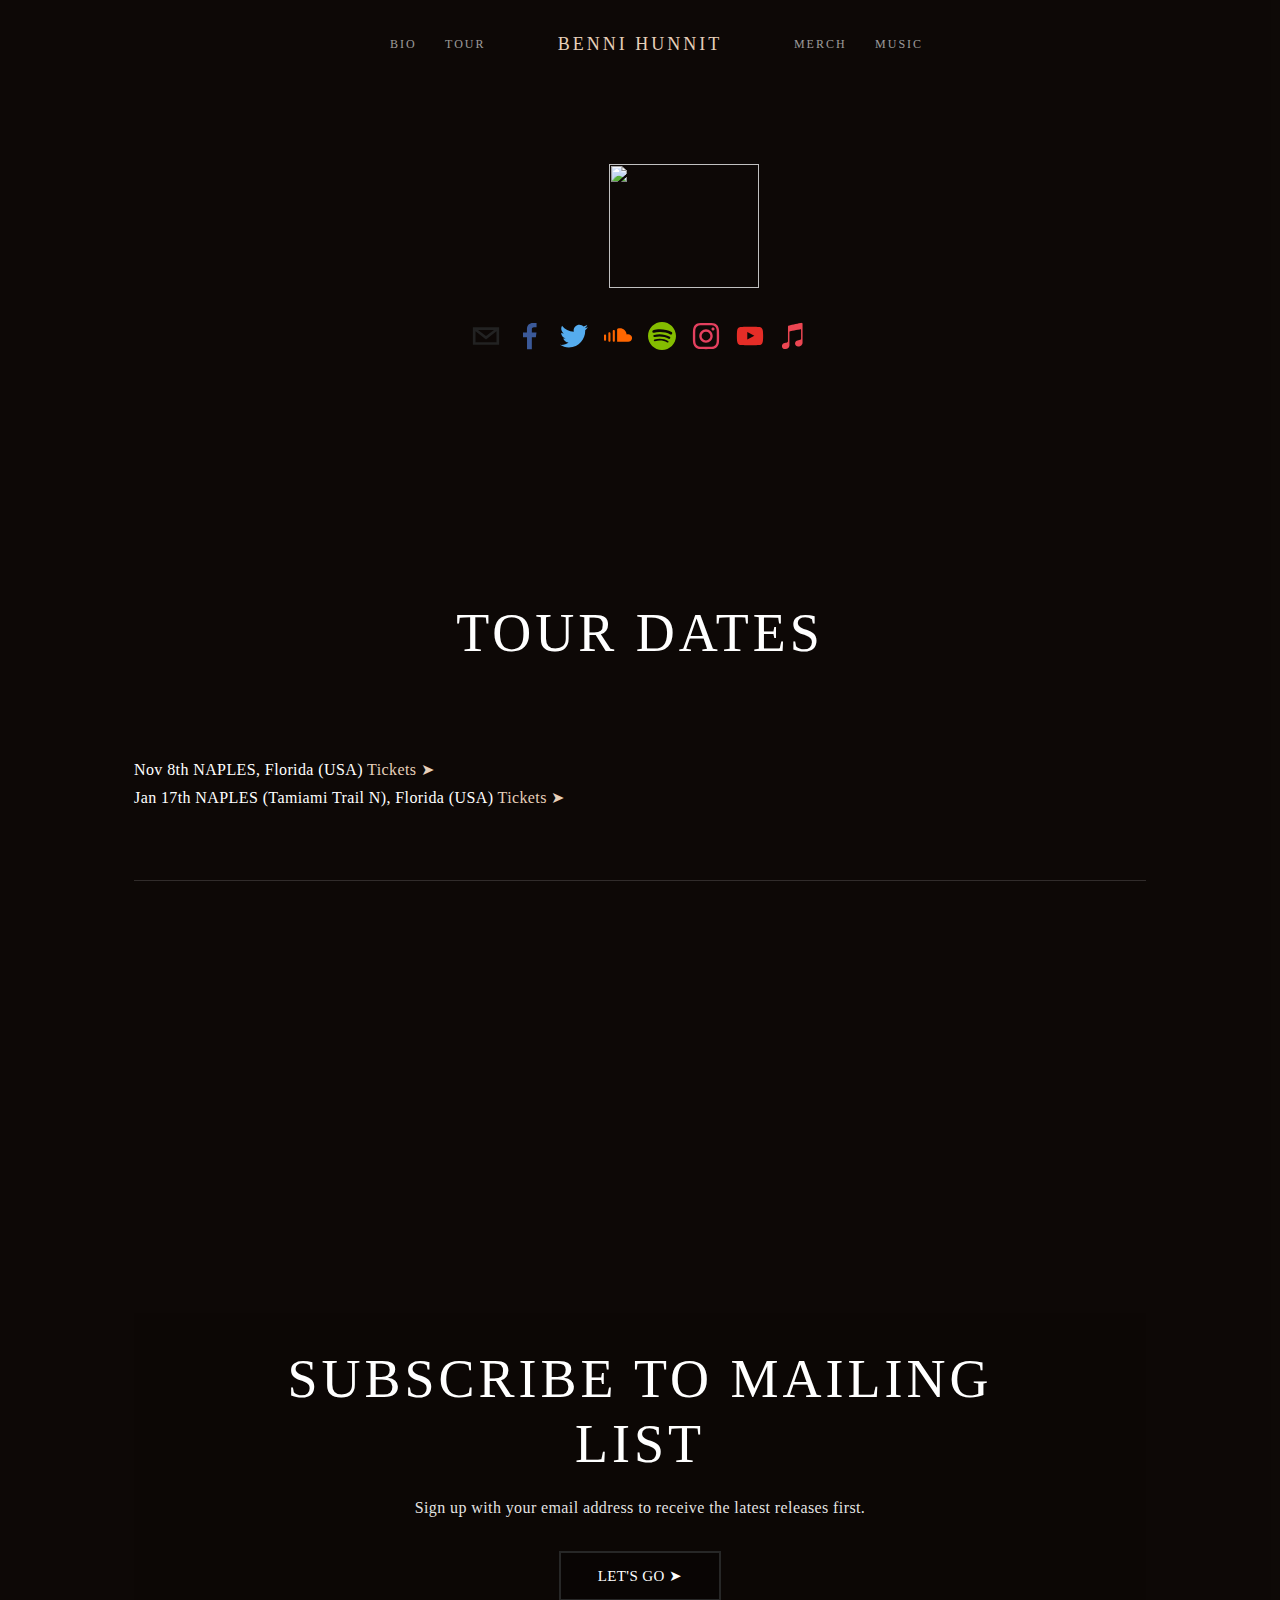
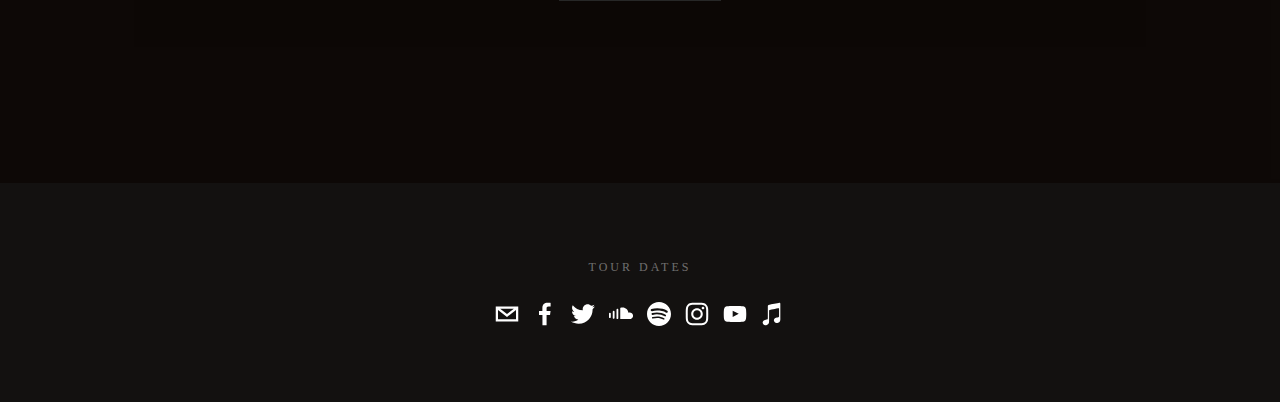
==== commit f7b939e4: "Add files via upload" ====
--- a/index.html
+++ b/index.html
@@ -396,9 +396,14 @@
                                                             class="sqs-tourdates-bandsintown-list-content">
                                                             <script type="application/ld+json"></script>
                                                             <div class="sqs-tourdates">
-                                                                <div class="sqs-tourdates__item-no-results">Location Will Be Announced The Day Of!
+                                                                <div class="sqs-tourdates__item-no-results">Nov 8th NAPLES, Florida (USA)
                                                                     <span id="tickets">
                                                                     <a id="events" href="https://www.eventbrite.com/e/nothing-but-the-beat-tickets-78807093137">Tickets ➤</a>
+                                                                    </span>
+                                                                </div>
+                                                                <div class="sqs-tourdates__item-no-results">Jan 17th NAPLES (Tamiami Trail N), Florida (USA)
+                                                                    <span id="tickets">
+                                                                    <a id="events" href="https://www.eventbrite.com/e/bottomless-bottles-tickets-76563269801">Tickets ➤</a>
                                                                     </span>
                                                                 </div>
                                                             </div>
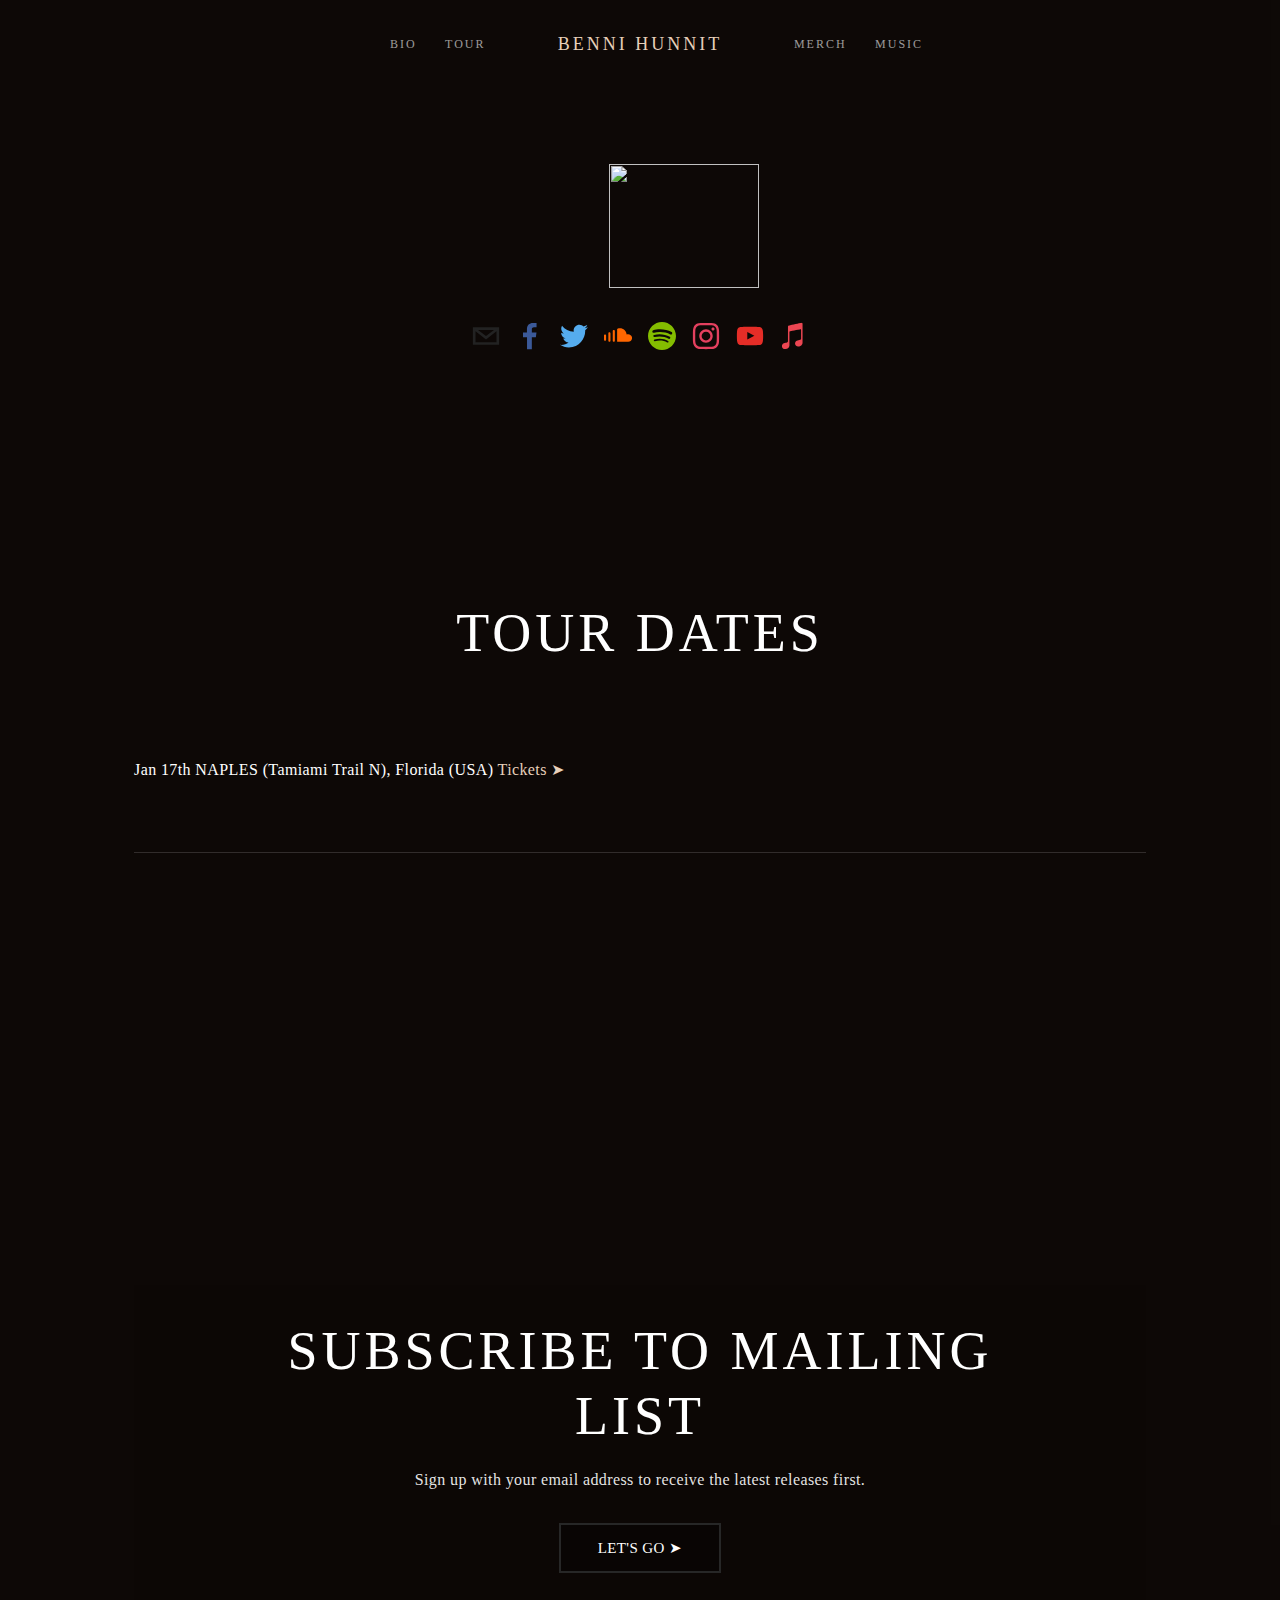
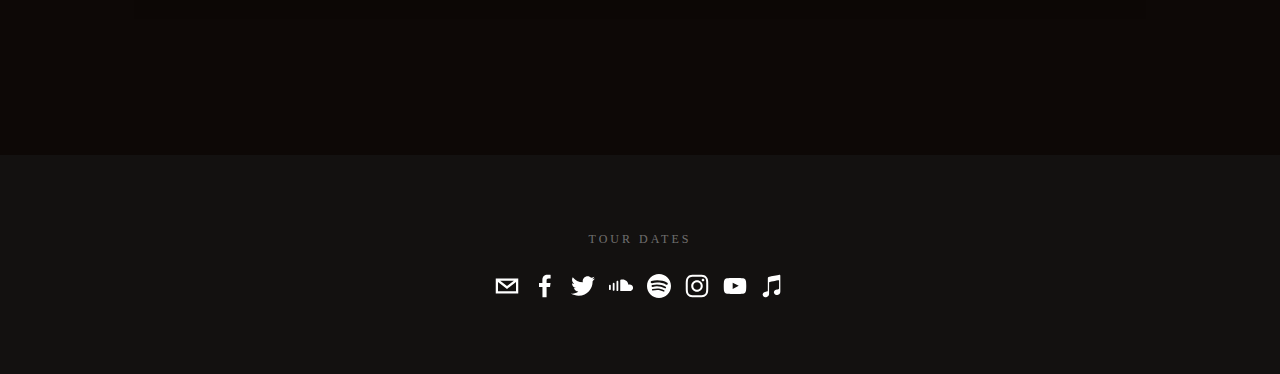
==== commit 5d7e1985: "Benni Hunnit Version 4.0.0" ====
--- a/index.html
+++ b/index.html
@@ -1,4 +1,4 @@
-<!DOCTYPE html>
+   <!DOCTYPE html>
 <html lang="en-US">
 <div id="yui3-css-stamp" style="position: absolute !important; visibility: hidden !important"></div>
 <head>
@@ -6,23 +6,29 @@
     <meta http-equiv="X-UA-Compatible" content="IE=edge,chrome=1">
     <meta name="viewport" content="width=device-width, initial-scale=1">
     <base href=".">
+    <meta property="og:site_name" content="Benni Hunnit ">
+    <meta property="og:title" content="Benni Hunnit ">
+    <meta property="og:url" content="https://www.bennihunnit.com">
+    <meta property="og:type" content="website">
+    <meta itemprop="name" content="Benni Hunnit (PRPL. Pharaoh) Official Website">
+    <meta itemprop="url" content="https://www.bennihunnit.com">
+    <meta name="twitter:title" content="Benni Hunnit (PRPL. Pharaoh) Official Website">
+    <meta name="twitter:url" content="https://www.bennihunnit.com">
+    <meta name="twitter:card" content="summary">
+    <meta name="description" content="Official Benni Hunnit (PRPL. Pharaoh) Website">
+    <meta name="title" content="Benni Hunnit (PRPL. Pharaoh) Official Website">
+    <meta name="keywords" content="Benni Hunnit, Benni Hunnit Official Website, Rap Music, Music Website, New Upcoming Rapper, PRPL Pharaoh Gang, Benni Hunnit FreeStyle,Trap Music, Latest New Music">
+    <meta name="robots" content="index, follow">
+    <meta name="language" content="English">
+    <meta name="revisit-after" content="3 days">
+    <meta name="author" content="Benito Layton">
     <title>Benni Hunnit</title>
     <!-- Favicon -->
     <link rel="shortcut icon" type="image/x-icon" href="./Benni/favicon.ico">
     <link rel="icon" href="./Benni/favicon.ico" type="image/x-icon" />
     <link rel='shortcut icon' href='./Benni/favicon.ico' type='image/x-icon' />
     <!-- Favicons Over -->
-    <link rel="canonical" href="https://www.bennihunnit.com/">
-    <meta property="og:site_name" content="Benni Hunnit ">
-    <meta property="og:title" content="Benni Hunnit ">
-    <meta property="og:url" content="https://www.bennihunnit.com">
-    <meta property="og:type" content="website">
-    <meta itemprop="name" content="Benni Hunnit ">
-    <meta itemprop="url" content="https://www.bennihunnit.com">
-    <meta name="twitter:title" content="Benni Hunnit ">
-    <meta name="twitter:url" content="https://www.bennihunnit.com">
-    <meta name="twitter:card" content="summary">
-    <meta name="description" content="">
+    <link rel="canonical" href="h ttps://www.bennihunnit.com/">
     <link rel="stylesheet" type="text/css" href="./Benni/styles.css">
     <script type="application/ld+json">
     { "url": "https://www.bennihunnit.com", "name": "Benni Hunnit ", "description": "", "@context": "http://schema.org", "@type": "WebSite" }
@@ -73,7 +79,7 @@
                         </a>
                     </div>
                     <div class="index">
-                        <a href="https://teespring.com/stores/pharaoh-store" target="_blank">
+                        <a href="merch.html" target="_blank">
                             MERCH
                         </a>
                     </div>
@@ -115,7 +121,7 @@
                                 </a>
                             </div>
                             <div class="index" style="margin-left: 140px;">
-                                <a href="https://teespring.com/stores/pharaoh-store" target="_blank">
+                                <a href="merch.html" target="_blank">
                                     Merch
                                 </a>
                             </div>
@@ -396,11 +402,6 @@
                                                             class="sqs-tourdates-bandsintown-list-content">
                                                             <script type="application/ld+json"></script>
                                                             <div class="sqs-tourdates">
-                                                                <div class="sqs-tourdates__item-no-results">Nov 8th NAPLES, Florida (USA)
-                                                                    <span id="tickets">
-                                                                    <a id="events" href="https://www.eventbrite.com/e/nothing-but-the-beat-tickets-78807093137">Tickets ➤</a>
-                                                                    </span>
-                                                                </div>
                                                                 <div class="sqs-tourdates__item-no-results">Jan 17th NAPLES (Tamiami Trail N), Florida (USA)
                                                                     <span id="tickets">
                                                                     <a id="events" href="https://www.eventbrite.com/e/bottomless-bottles-tickets-76563269801">Tickets ➤</a>
@@ -485,7 +486,7 @@
                 <div class="footer-inner">
                     <div class="nav-wrapper back-to-top-nav">
                         <nav>
-                            <div class="back-to-top"><a href="index.html/#header">Back to Top</a></div>
+                            <div class="back-to-top"><a href="index.html#header">Back to Top</a></div>
                         </nav>
                     </div>
                     <div id="secondaryNavWrapper" class="nav-wrapper desktop-nav-wrapper">
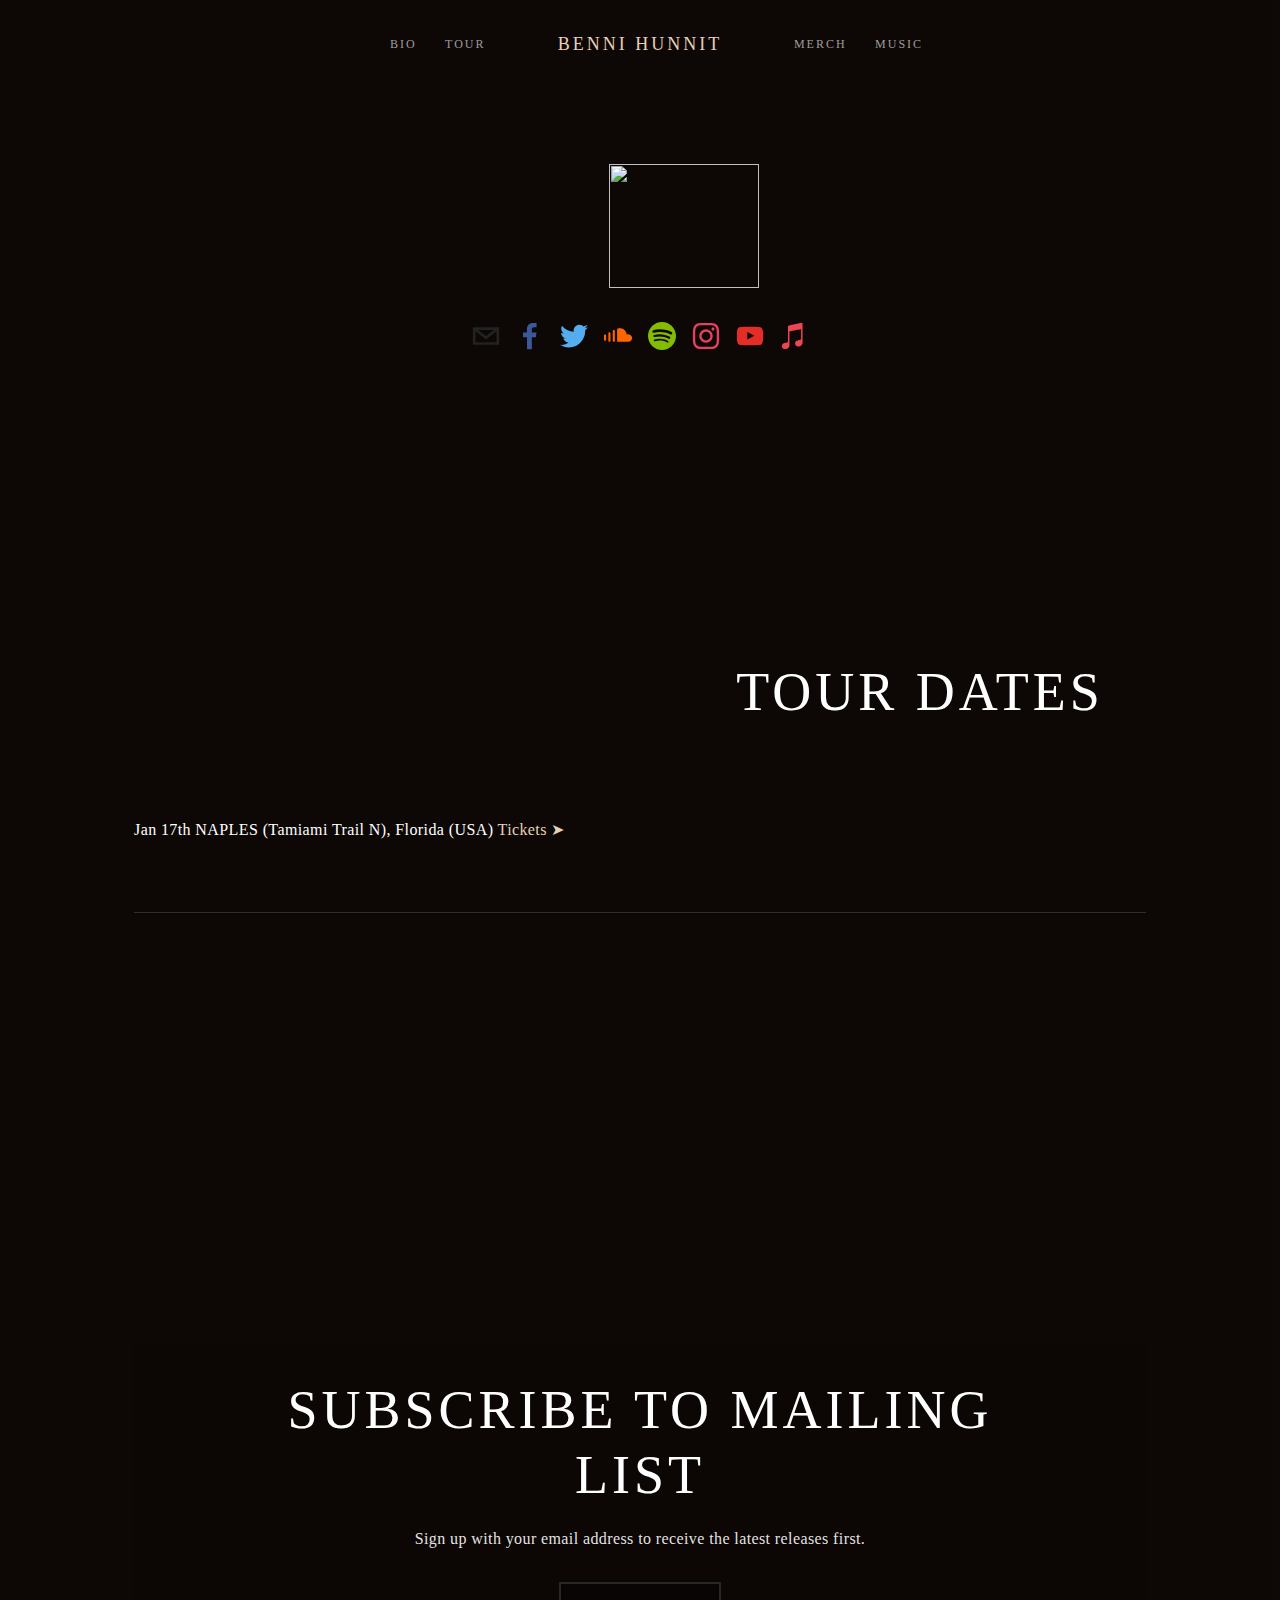
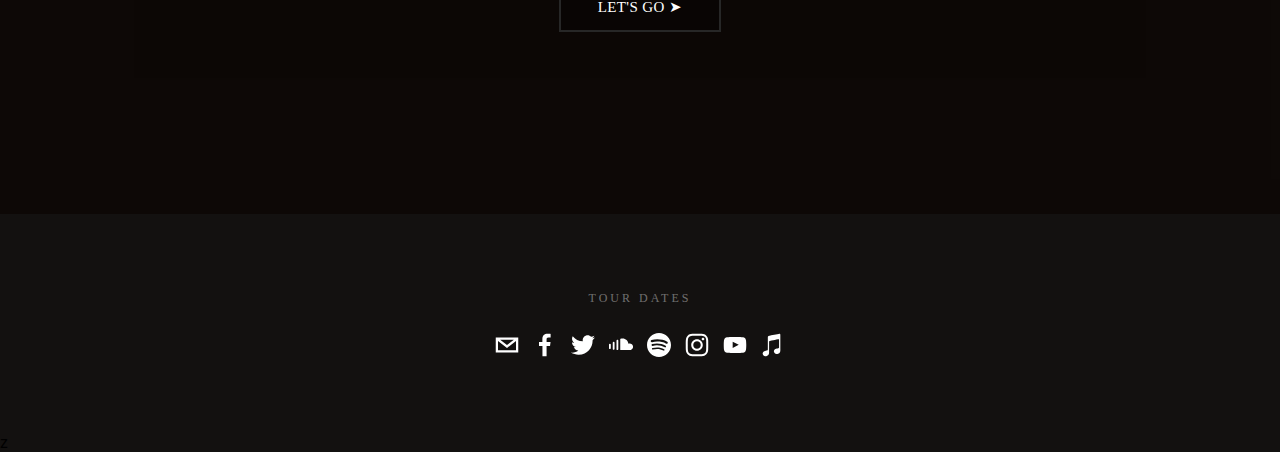
==== commit ade67588: "make link relative" ====
--- a/index.html
+++ b/index.html
@@ -1,680 +1,1047 @@
-   <!DOCTYPE html>
+<!DOCTYPE html>
 <html lang="en-US">
-<div id="yui3-css-stamp" style="position: absolute !important; visibility: hidden !important"></div>
-<head>
-    <meta http-equiv="Content-Type" content="text/html; charset=UTF-8">
-    <meta http-equiv="X-UA-Compatible" content="IE=edge,chrome=1">
-    <meta name="viewport" content="width=device-width, initial-scale=1">
-    <base href=".">
-    <meta property="og:site_name" content="Benni Hunnit ">
-    <meta property="og:title" content="Benni Hunnit ">
-    <meta property="og:url" content="https://www.bennihunnit.com">
-    <meta property="og:type" content="website">
-    <meta itemprop="name" content="Benni Hunnit (PRPL. Pharaoh) Official Website">
-    <meta itemprop="url" content="https://www.bennihunnit.com">
-    <meta name="twitter:title" content="Benni Hunnit (PRPL. Pharaoh) Official Website">
-    <meta name="twitter:url" content="https://www.bennihunnit.com">
-    <meta name="twitter:card" content="summary">
-    <meta name="description" content="Official Benni Hunnit (PRPL. Pharaoh) Website">
-    <meta name="title" content="Benni Hunnit (PRPL. Pharaoh) Official Website">
-    <meta name="keywords" content="Benni Hunnit, Benni Hunnit Official Website, Rap Music, Music Website, New Upcoming Rapper, PRPL Pharaoh Gang, Benni Hunnit FreeStyle,Trap Music, Latest New Music">
-    <meta name="robots" content="index, follow">
-    <meta name="language" content="English">
-    <meta name="revisit-after" content="3 days">
-    <meta name="author" content="Benito Layton">
+  <div
+    id="yui3-css-stamp"
+    style="position: absolute !important; visibility: hidden !important"
+  ></div>
+  <head>
+    <meta http-equiv="Content-Type" content="text/html; charset=UTF-8" />
+    <meta http-equiv="X-UA-Compatible" content="IE=edge,chrome=1" />
+    <meta name="viewport" content="width=device-width, initial-scale=1" />
+    <base href="." />
+    <meta property="og:site_name" content="Benni Hunnit " />
+    <meta property="og:title" content="Benni Hunnit " />
+    <meta property="og:url" content="https://bennihunnit.com" />
+    <meta property="og:type" content="website" />
+    <meta
+      itemprop="name"
+      content="Benni Hunnit (PRPL. Pharaoh) Official Website"
+    />
+    <meta itemprop="url" content="https://bennihunnit.com" />
+    <meta
+      name="twitter:title"
+      content="Benni Hunnit (PRPL. Pharaoh) Official Website"
+    />
+    <meta name="twitter:url" content="https://bennihunnit.com" />
+    <meta name="twitter:card" content="summary" />
+    <meta
+      name="description"
+      content="Official Benni Hunnit (PRPL. Pharaoh) Website"
+    />
+    <meta
+      name="title"
+      content="Benni Hunnit (PRPL. Pharaoh) Official Website"
+    />
+    <meta
+      name="keywords"
+      content="Benni Hunnit, Benni Hunnit Official Website, Rap Music, Music Website, New Upcoming Rapper, PRPL Pharaoh Gang, Benni Hunnit FreeStyle,Trap Music, Latest New Music"
+    />
+    <meta name="robots" content="index, follow" />
+    <meta name="language" content="English" />
+    <meta name="revisit-after" content="3 days" />
+    <meta name="author" content="Benito Layton" />
     <title>Benni Hunnit</title>
     <!-- Favicon -->
-    <link rel="shortcut icon" type="image/x-icon" href="./Benni/favicon.ico">
+    <link rel="shortcut icon" type="image/x-icon" href="./Benni/favicon.ico" />
     <link rel="icon" href="./Benni/favicon.ico" type="image/x-icon" />
-    <link rel='shortcut icon' href='./Benni/favicon.ico' type='image/x-icon' />
+    <link rel="shortcut icon" href="./Benni/favicon.ico" type="image/x-icon" />
     <!-- Favicons Over -->
-    <link rel="canonical" href="h ttps://www.bennihunnit.com/">
-    <link rel="stylesheet" type="text/css" href="./Benni/styles.css">
+    <link rel="canonical" href="h ttps://www.bennihunnit.com/" />
+    <link rel="stylesheet" type="text/css" href="./Benni/styles.css" />
     <script type="application/ld+json">
-    { "url": "https://www.bennihunnit.com", "name": "Benni Hunnit ", "description": "", "@context": "http://schema.org", "@type": "WebSite" }
+      {
+        "url": "https://bennihunnit.com",
+        "name": "Benni Hunnit ",
+        "description": "Benito Jamal Layton known by his stage name Benni Hunnit is an American rapper, music composer and songwriter.",
+        "@context": "http://schema.org",
+        "@type": "WebSite"
+      }
     </script>
-    <link rel="stylesheet" type="text/css" href="./Benni/site.css">
-    <script>(function () { var touchTest = "ontouchstart" in window || navigator.msMaxTouchPoints; if (!touchTest) { with (document.documentElement) { className = className.replace(new RegExp("touch-styles"), "") } } })()</script>
+    <link rel="stylesheet" type="text/css" href="./Benni/site.css" />
+    <script>
+      (function () {
+        var touchTest = "ontouchstart" in window || navigator.msMaxTouchPoints;
+        if (!touchTest) {
+          with (document.documentElement) {
+            className = className.replace(new RegExp("touch-styles"), "");
+          }
+        }
+      })();
+    </script>
     <style type="text/css">
-        .disable-hover:not(.sqs-layout-editing) #siteWrapper,
-        .disable-hover:not(.sqs-layout-editing) #siteWrapper * {
-            pointer-events: none !important;
-        }
+      .disable-hover:not(.sqs-layout-editing) #siteWrapper,
+      .disable-hover:not(.sqs-layout-editing) #siteWrapper * {
+          pointer-events: none !important;
+      }
     </style>
     <script type="application/ld+json"></script>
-</head>
+  </head>
 
-<body id="collection-57a43f3e59cc68cdfb012c70"
+  <body
+    id="collection-57a43f3e59cc68cdfb012c70"
     class="transparent-header expand-homepage-index-links homepage-index-nav-show-on-scroll index-section-separation-border design-slideshow grid-aspect-ratio-11-square grid-max-columns-four slideshow-aspect-ratio-169-widescreen slideshow-transition-fade slideshow-autoplay gallery-controls-arrows gallery-controls-color-light meta-priority-date hide-entry-author pre-footer-content-custom show-category-navigation hide-album-share-link event-thumbnails event-thumbnail-size-32-standard event-date-label event-date-label-time event-list-show-cats event-list-date event-list-time event-list-address event-icalgcal-links event-excerpts event-item-back-link gallery-design-grid aspect-ratio-auto lightbox-style-dark gallery-navigation-bullets gallery-info-overlay-show-on-hover gallery-aspect-ratio-32-standard gallery-arrow-style-no-background gallery-transitions-fade gallery-show-arrows gallery-auto-crop product-list-titles-under product-list-alignment-center product-item-size-11-square product-gallery-size-11-square show-product-price show-product-item-nav tweak-v1-related-products-image-aspect-ratio-11-square tweak-v1-related-products-details-alignment-center newsletter-style-dark hide-opentable-icons opentable-style-dark small-button-style-outline small-button-shape-square medium-button-style-solid medium-button-shape-square large-button-style-solid large-button-shape-rounded image-block-poster-text-alignment-center image-block-card-dynamic-font-sizing image-block-card-content-position-center image-block-card-text-alignment-left image-block-overlap-dynamic-font-sizing image-block-overlap-content-position-center image-block-overlap-text-alignment-left image-block-collage-dynamic-font-sizing image-block-collage-content-position-top image-block-collage-text-alignment-left image-block-stack-dynamic-font-sizing image-block-stack-text-alignment-left button-style-outline button-corner-style-square tweak-product-quick-view-button-style-floating tweak-product-quick-view-button-position-bottom tweak-product-quick-view-lightbox-excerpt-display-truncate tweak-product-quick-view-lightbox-show-arrows tweak-product-quick-view-lightbox-show-close-button tweak-product-quick-view-lightbox-controls-weight-light native-currency-code-eur collection-57a43f3e59cc68cdfb012c70 collection-type-index collection-layout-default homepage view-list mobile-style-available has-banner-image index-page collection-welcome"
-    data-gr-c-s-loaded="true">
+    data-gr-c-s-loaded="true"
+  >
     <div id="site">
-        <input type="checkbox" name="mobile-nav-toggle" id="mobileNavToggle" class="mobile-nav-toggle-box hidden">
-        <div class="show-on-scroll-wrapper" id="showOnScrollWrapper">
-            <div id="mainNavWrapper" class="nav-wrapper desktop-nav-wrapper show-on-scroll">
-                <nav id="mainNavigation" data-content-field="navigation" style="white-space: normal; display: block;">
-                    <div class="index">
-                        <a href="bio.html">
-                            BIO
-                        </a>
+      <input
+        type="checkbox"
+        name="mobile-nav-toggle"
+        id="mobileNavToggle"
+        class="mobile-nav-toggle-box hidden"
+      />
+      <div class="show-on-scroll-wrapper" id="showOnScrollWrapper">
+        <div
+          id="mainNavWrapper"
+          class="nav-wrapper desktop-nav-wrapper show-on-scroll"
+        >
+          <nav
+            id="mainNavigation"
+            data-content-field="navigation"
+            style="white-space: normal; display: block;"
+          >
+            <div class="index">
+              <a href="bio.html"> BIO </a>
+            </div>
+            <div class="collection">
+              <a href="music.html"> MUSIC </a>
+            </div>
+          </nav>
+        </div>
+      </div>
+      <div id="overlayNav">
+        <div id="mobileNavWrapper" class="nav-wrapper">
+          <nav id="mobileNavigation">
+            <div class="collection">
+              <a href="bio.html"> BIO </a>
+            </div>
+            <div class="collection">
+              <a href="tour-dates.html"> TOUR </a>
+            </div>
+            <div class="index">
+              <a href="merch.html" target="_blank"> MERCH </a>
+            </div>
+            <div class="collection">
+              <a href="music.html"> MUSIC </a>
+            </div>
+          </nav>
+        </div>
+      </div>
+      <header id="header" role="banner">
+        <div class="header-inner">
+          <div
+            id="siteTitleWrapper"
+            class="title-logo-wrapper"
+            data-content-field="site-title"
+          >
+            <h1 id="siteTitle" class="site-title tmpl-loading">
+              <a
+                href="/"
+                data-shrink-original-size="18"
+                style="letter-spacing: 0.166667em;"
+                >Benni Hunnit
+              </a>
+            </h1>
+          </div>
+          <!-- comment the linebreak between these two elements because science
+          --><label
+            for="mobileNavToggle"
+            class="mobile-nav-toggle-label show-on-scroll-mobile"
+          >
+            <div class="top-bar"></div>
+            <div class="middle-bar"></div>
+            <div class="bottom-bar"></div>
+          </label>
+          <!-- comment the linebreak between these two elements because science
+          -->
+          <div
+            id="headerNav"
+            class="tmpl-loading positioned"
+            style="margin-left: 33px; margin-top: -27px; margin-bottom: -3px;"
+          >
+            <div
+              id="mainNavWrapper"
+              class="nav-wrapper desktop-nav-wrapper show-on-scroll"
+            >
+              <nav
+                id="mainNavigation"
+                data-content-field="navigation"
+                style="white-space: normal; display: block;"
+              >
+                <div class="collection">
+                  <a href="bio.html"> BIO </a>
+                </div>
+                <div class="collection" style="margin-right: 140px;">
+                  <a href="tour-dates.html"> Tour </a>
+                </div>
+                <div class="index" style="margin-left: 140px;">
+                  <a href="merch.html" target="_blank"> Merch </a>
+                </div>
+                <div class="collection">
+                  <a href="music.html"> MUSIC </a>
+                </div>
+              </nav>
+            </div>
+            <!-- style below blocks out the mobile nav toggle only when nav is loaded -->
+            <style>
+              .mobile-nav-toggle-label {
+                  display: inline-block;
+              }
+            </style>
+          </div>
+        </div>
+      </header>
+      <div id="siteWrapper" class="clearfix">
+        <!-- Banner -->
+        <!-- nothing to see here, move along -->
+        <main id="page" role="main">
+          <div
+            id="content"
+            class="main-content"
+            data-content-field="main-content"
+            data-collection-id="57a43f3e59cc68cdfb012c70"
+          >
+            <!-- Create index sections -->
+            <div
+              id="home-1-section"
+              class="index-section page"
+              data-url-id="home-1"
+              data-collection-id="57a34031d1758e0658a4c3ce"
+              data-edit-main-image="Background"
+            >
+              <div
+                class="index-section-wrapper has-main-media has-main-image"
+                id="yui_3_17_2_1_1571600673540_86"
+              >
+                <!-- For Pages -->
+                <div
+                  class="index-section-image content-fill"
+                  style="overflow: hidden;"
+                >
+                  <img
+                    data-src="https://res.cloudinary.com/shantanuu/image/upload/v1572793345/Benni%20Hunnit/bennihunnit_j3uwnt.png"
+                    data-image="https://res.cloudinary.com/shantanuu/image/upload/v1572793345/Benni%20Hunnit/bennihunnit_j3uwnt.png"
+                    data-image-dimensions="2500x3750"
+                    data-image-focal-point="0.5,0.5"
+                    data-parent-ratio="0.9"
+                    style="font-size: 0px; left: 0px; top: -300.25px; width: 1519px; height: 2278.5px; position: relative;"
+                    alt="Benni Hunnit Image"
+                    class="loaded"
+                    data-image-resolution="2500w"
+                    src="https://res.cloudinary.com/shantanuu/image/upload/v1572793345/Benni%20Hunnit/bennihunnit_j3uwnt.png"
+                  />
+                </div>
+                <div
+                  class="index-image-overlay"
+                  id="yui_3_17_2_1_1571600673540_363"
+                ></div>
+                <div
+                  class="content page-content has-main-media has-main-image tmpl-loading"
+                  id="home-1-page"
+                  data-url-id="home-1"
+                >
+                  <div
+                    class="content-inner has-content"
+                    id="yui_3_17_2_1_1571600673540_85"
+                    style="padding-top: 27.5px;"
+                  >
+                    <div
+                      class="sqs-layout sqs-grid-12 columns-12"
+                      data-type="page"
+                      data-updated-on="1553356192680"
+                      id="page-57a34031d1758e0658a4c3ce"
+                    >
+                      <div
+                        class="row sqs-row"
+                        id="yui_3_17_2_1_1571600673540_84"
+                      >
+                        <div
+                          class="col sqs-col-12 span-12"
+                          id="yui_3_17_2_1_1571600673540_83"
+                        >
+                          <div
+                            class="row sqs-row"
+                            id="yui_3_17_2_1_1571600673540_82"
+                          >
+                            <div
+                              class="col sqs-col-4 span-4"
+                              id="yui_3_17_2_1_1571600673540_364"
+                            >
+                              <div
+                                class="sqs-block spacer-block sqs-block-spacer sized vsize-1"
+                                data-block-type="21"
+                                id="block-yui_3_17_2_3_1511558859844_14000"
+                              >
+                                <div class="sqs-block-content">&nbsp;</div>
+                              </div>
+                            </div>
+                            <div class="col sqs-col-0 span-0"></div>
+                            <div
+                              class="col sqs-col-5 span-5"
+                              id="yui_3_17_2_1_1571600673540_81"
+                            >
+                              <div
+                                class="sqs-block image-block sqs-block-image sqs-text-ready"
+                                data-block-type="5"
+                                id="block-yui_3_17_2_2_1475139214099_8508"
+                              >
+                                <div
+                                  class="sqs-block-content"
+                                  id="yui_3_17_2_1_1571600673540_80"
+                                >
+                                  <div
+                                    class="image-block-outer-wrapper layout-caption-below combination-animation-none individual-animation-none individual-text-animation-none design-layout-inline sqs-narrow-width"
+                                    id="yui_3_17_2_1_1571600673540_79"
+                                  >
+                                    <div
+                                      class="intrinsic"
+                                      style="max-width:150.0px;"
+                                      id="yui_3_17_2_1_1571600673540_78"
+                                    >
+                                      <div
+                                        style="padding-bottom: 82.6667%; overflow: hidden;"
+                                        class="image-block-wrapper has-aspect-ratio"
+                                        data-animation-tier="1"
+                                        data-description=""
+                                        id="yui_3_17_2_1_1571600673540_77"
+                                      >
+                                        <noscript
+                                          ><img
+                                            src="https://res.cloudinary.com/shantanuu/image/upload/v1572793339/Benni%20Hunnit/image-asset_fpqbs2.png"
+                                            alt="" /></noscript
+                                        ><img
+                                          class="thumb-image loaded"
+                                          data-src="https://res.cloudinary.com/shantanuu/image/upload/v1572793339/Benni%20Hunnit/image-asset_fpqbs2.png"
+                                          data-image="https://res.cloudinary.com/shantanuu/image/upload/v1572793339/Benni%20Hunnit/image-asset_fpqbs2.png"
+                                          data-image-dimensions="150x124"
+                                          data-image-focal-point="0.5,0.5"
+                                          alt=""
+                                          data-load="false"
+                                          data-image-id="57ecd6a3bebafb2886c4ccb4"
+                                          data-type="image"
+                                          style="left: 0%; top: 0%; width: 100%; height: 100%; position: absolute;"
+                                          data-image-resolution="300w"
+                                          src="https://res.cloudinary.com/shantanuu/image/upload/v1572793339/Benni%20Hunnit/image-asset_fpqbs2.png"
+                                        />
+                                      </div>
+                                    </div>
+                                  </div>
+                                </div>
+                              </div>
+                            </div>
+                            <div class="col sqs-col-3 span-3">
+                              <div
+                                class="sqs-block spacer-block sqs-block-spacer sized vsize-1"
+                                data-block-type="21"
+                                id="block-yui_3_17_2_3_1513081164291_9815"
+                              >
+                                <div class="sqs-block-content">&nbsp;</div>
+                              </div>
+                            </div>
+                          </div>
+                          <div
+                            class="row sqs-row"
+                            id="yui_3_17_2_1_1571600673540_322"
+                          >
+                            <div class="col sqs-col-1 span-1">
+                              <div
+                                class="sqs-block spacer-block sqs-block-spacer sized vsize-1"
+                                data-block-type="21"
+                                id="block-yui_3_17_2_3_1511558859844_14916"
+                              >
+                                <div class="sqs-block-content">&nbsp;</div>
+                              </div>
+                            </div>
+                            <div
+                              class="col sqs-col-10 span-10"
+                              id="yui_3_17_2_1_1571600673540_321"
+                            >
+                              <div
+                                class="sqs-block socialaccountlinks-v2-block sqs-block-socialaccountlinks-v2"
+                                data-block-type="54"
+                                id="block-yui_3_17_2_21_1470382100583_20529"
+                              >
+                                <div
+                                  class="sqs-block-content"
+                                  id="yui_3_17_2_1_1571600673540_320"
+                                >
+                                  <div
+                                    class="sqs-svg-icon--outer social-icon-alignment-center social-icons-color-standard social-icons-size-large social-icons-style-regular"
+                                    id="yui_3_17_2_1_1571600673540_319"
+                                  >
+                                    <nav
+                                      class="sqs-svg-icon--list"
+                                      id="yui_3_17_2_1_1571600673540_318"
+                                    >
+                                      <a
+                                        href="mailto:info@bennihunnit.com"
+                                        target="_blank"
+                                        class="sqs-svg-icon--wrapper email"
+                                        id="yui_3_17_2_1_1571600673540_317"
+                                      >
+                                        <div
+                                          id="yui_3_17_2_1_1571600673540_325"
+                                        >
+                                          <svg
+                                            class="sqs-svg-icon--social"
+                                            viewBox="0 0 64 64"
+                                            id="yui_3_17_2_1_1571600673540_324"
+                                          >
+                                            <use
+                                              class="sqs-use--icon"
+                                              xlink:href="#email-icon"
+                                            ></use>
+                                            <use
+                                              class="sqs-use--mask"
+                                              xlink:href="#email-mask"
+                                              id="yui_3_17_2_1_1571600673540_323"
+                                            ></use>
+                                          </svg>
+                                        </div> </a
+                                      ><a
+                                        href="https://facebook.com/thebennihunnit"
+                                        target="_blank"
+                                        class="sqs-svg-icon--wrapper facebook"
+                                      >
+                                        <div>
+                                          <svg
+                                            class="sqs-svg-icon--social"
+                                            viewBox="0 0 64 64"
+                                          >
+                                            <use
+                                              class="sqs-use--icon"
+                                              xlink:href="#facebook-icon"
+                                            ></use>
+                                            <use
+                                              class="sqs-use--mask"
+                                              xlink:href="#facebook-mask"
+                                            ></use>
+                                          </svg>
+                                        </div> </a
+                                      ><a
+                                        href="https://twitter.com/bennihunnitt"
+                                        target="_blank"
+                                        class="sqs-svg-icon--wrapper twitter"
+                                      >
+                                        <div>
+                                          <svg
+                                            class="sqs-svg-icon--social"
+                                            viewBox="0 0 64 64"
+                                          >
+                                            <use
+                                              class="sqs-use--icon"
+                                              xlink:href="#twitter-icon"
+                                            ></use>
+                                            <use
+                                              class="sqs-use--mask"
+                                              xlink:href="#twitter-mask"
+                                            ></use>
+                                          </svg>
+                                        </div> </a
+                                      ><a
+                                        href="https://soundcloud.com/bennihunnitt"
+                                        target="_blank"
+                                        class="sqs-svg-icon--wrapper soundcloud"
+                                      >
+                                        <div>
+                                          <svg
+                                            class="sqs-svg-icon--social"
+                                            viewBox="0 0 64 64"
+                                          >
+                                            <use
+                                              class="sqs-use--icon"
+                                              xlink:href="#soundcloud-icon"
+                                            ></use>
+                                            <use
+                                              class="sqs-use--mask"
+                                              xlink:href="#soundcloud-mask"
+                                            ></use>
+                                          </svg>
+                                        </div> </a
+                                      ><a
+                                        href="https://open.spotify.com/artist/4gSdUrMhfwo9K45YAOPBub"
+                                        target="_blank"
+                                        class="sqs-svg-icon--wrapper spotify"
+                                      >
+                                        <div>
+                                          <svg
+                                            class="sqs-svg-icon--social"
+                                            viewBox="0 0 64 64"
+                                          >
+                                            <use
+                                              class="sqs-use--icon"
+                                              xlink:href="#spotify-icon"
+                                            ></use>
+                                            <use
+                                              class="sqs-use--mask"
+                                              xlink:href="#spotify-mask"
+                                            ></use>
+                                          </svg>
+                                        </div> </a
+                                      ><a
+                                        href="https://instagram.com/bennihunnitt"
+                                        target="_blank"
+                                        class="sqs-svg-icon--wrapper instagram"
+                                      >
+                                        <div>
+                                          <svg
+                                            class="sqs-svg-icon--social"
+                                            viewBox="0 0 64 64"
+                                          >
+                                            <use
+                                              class="sqs-use--icon"
+                                              xlink:href="#instagram-icon"
+                                            ></use>
+                                            <use
+                                              class="sqs-use--mask"
+                                              xlink:href="#instagram-mask"
+                                            ></use>
+                                          </svg>
+                                        </div> </a
+                                      ><a
+                                        href="https://youtube.com/bennihunnit"
+                                        target="_blank"
+                                        class="sqs-svg-icon--wrapper youtube"
+                                      >
+                                        <div>
+                                          <svg
+                                            class="sqs-svg-icon--social"
+                                            viewBox="0 0 64 64"
+                                          >
+                                            <use
+                                              class="sqs-use--icon"
+                                              xlink:href="#youtube-icon"
+                                            ></use>
+                                            <use
+                                              class="sqs-use--mask"
+                                              xlink:href="#youtube-mask"
+                                            ></use>
+                                          </svg>
+                                        </div> </a
+                                      ><a
+                                        href="https://music.apple.com/us/artist/benni-hunnit/1460814781"
+                                        target="_blank"
+                                        class="sqs-svg-icon--wrapper itunes"
+                                      >
+                                        <div>
+                                          <svg
+                                            class="sqs-svg-icon--social"
+                                            viewBox="0 0 64 64"
+                                          >
+                                            <use
+                                              class="sqs-use--icon"
+                                              xlink:href="#itunes-icon"
+                                            ></use>
+                                            <use
+                                              class="sqs-use--mask"
+                                              xlink:href="#itunes-mask"
+                                            ></use>
+                                          </svg>
+                                        </div>
+                                      </a>
+                                    </nav>
+                                  </div>
+                                </div>
+                              </div>
+                            </div>
+                            <div class="col sqs-col-1 span-1">
+                              <div
+                                class="sqs-block spacer-block sqs-block-spacer sized vsize-1"
+                                data-block-type="21"
+                                id="block-yui_3_17_2_3_1513081164291_11537"
+                              >
+                                <div class="sqs-block-content">&nbsp;</div>
+                              </div>
+                            </div>
+                          </div>
+                          <div
+                            class="sqs-block spacer-block sqs-block-spacer sized vsize-1"
+                            data-block-type="21"
+                            id="block-yui_3_17_2_3_1511558859844_17167"
+                          >
+                            <div class="sqs-block-content">&nbsp;</div>
+                          </div>
+                          <div
+                            class="sqs-block spacer-block sqs-block-spacer"
+                            data-aspect-ratio="8.399209486166008"
+                            data-block-type="21"
+                            id="block-yui_3_17_2_3_1511558859844_17794"
+                          >
+                            <div
+                              class="sqs-block-content sqs-intrinsic"
+                              id="yui_3_17_2_1_1571600673540_106"
+                              style="padding-bottom: 8.39921%;"
+                            >
+                              &nbsp;
+                            </div>
+                          </div>
+                          <div
+                            class="sqs-block html-block sqs-block-html"
+                            data-block-type="2"
+                            id="block-yui_3_17_2_21_1470382100583_12394"
+                          >
+                            <div class="sqs-block-content">
+                              <h2
+                                style="text-align:center;white-space:pre-wrap;"
+                              >
+                                TOUR DATES
+                              </h2>
+                            </div>
+                          </div>
+                          <div
+                            class="sqs-block tourdates-block sqs-block-tourdates"
+                            data-block-json='{"artistId":"Benni Hunnnit","timeframe":"upcoming","startDate":1454277600000,"endDate":1498856400000,"hSize":null,"floatDir":null}'
+                            data-block-type="59"
+                            id="block-yui_3_17_2_2_1470316699641_7173"
+                          >
+                            <div class="sqs-block-content">
+                              <!-- The Tour Dates Block is rendered by Handlebars. -->
+                            </div>
+                            <div
+                              id="yui_3_17_2_1_1571600673540_139"
+                              class="yui3-widget sqs-widget sqs-tourdates-bandsintown-list loaded"
+                            >
+                              <div
+                                id="yui_3_17_2_1_1571600673540_141"
+                                class="sqs-tourdates-bandsintown-list-content"
+                              >
+                                <script type="application/ld+json"></script>
+                                <div class="sqs-tourdates">
+                                  <div class="sqs-tourdates__item-no-results">
+                                    Jan 17th NAPLES (Tamiami Trail N), Florida
+                                    (USA)
+                                    <span id="tickets">
+                                      <a
+                                        id="events"
+                                        href="https://eventbrite.com/e/bottomless-bottles-tickets-76563269801"
+                                        >Tickets ➤</a
+                                      >
+                                    </span>
+                                  </div>
+                                </div>
+                              </div>
+                            </div>
+                          </div>
+                          <div
+                            class="sqs-block horizontalrule-block sqs-block-horizontalrule"
+                            data-block-type="47"
+                            id="block-yui_3_17_2_13_1500382567053_14031"
+                          >
+                            <div class="sqs-block-content">
+                              <hr />
+                            </div>
+                          </div>
+                          <div
+                            class="sqs-block spacer-block sqs-block-spacer sized vsize-1"
+                            data-block-type="21"
+                            id="block-yui_3_17_2_2_1505941669186_6867"
+                          >
+                            <div class="sqs-block-content">&nbsp;</div>
+                          </div>
+                          <div
+                            class="sqs-block spacer-block sqs-block-spacer sized vsize-1"
+                            data-block-type="21"
+                            id="block-yui_3_17_2_2_1505941669186_7314"
+                          >
+                            <div class="sqs-block-content">&nbsp;</div>
+                          </div>
+                          <div
+                            class="sqs-block spacer-block sqs-block-spacer sized vsize-1"
+                            data-block-type="21"
+                            id="block-yui_3_17_2_2_1505941669186_8190"
+                          >
+                            <div class="sqs-block-content">&nbsp;</div>
+                          </div>
+                          <div
+                            class="sqs-block spacer-block sqs-block-spacer sized vsize-1"
+                            data-block-type="21"
+                            id="block-yui_3_17_2_2_1505941669186_7753"
+                          >
+                            <div class="sqs-block-content">&nbsp;</div>
+                          </div>
+                          <div
+                            class="sqs-block spacer-block sqs-block-spacer"
+                            data-aspect-ratio="3.283582089552239"
+                            data-block-type="21"
+                            id="block-yui_3_17_2_1_1413574954472_11860"
+                          >
+                            <div
+                              class="sqs-block-content sqs-intrinsic"
+                              id="yui_3_17_2_1_1571600673540_109"
+                              style="padding-bottom: 3.28358%;"
+                            >
+                              &nbsp;
+                            </div>
+                          </div>
+                          <div
+                            class="sqs-block newsletter-block sqs-block-newsletter rendered"
+                            data-block-type="51"
+                            id="block-yui_3_17_2_2_1511183641193_7996"
+                          >
+                            <div class="sqs-block-content">
+                              <div
+                                class="newsletter-form-wrapper newsletter-form-wrapper--layoutFloat newsletter-form-wrapper--alignCenter"
+                              >
+                                <form
+                                  class="newsletter-form"
+                                  data-form-id="5a12d52bec212df525c660a6"
+                                  autocomplete="on"
+                                  method="POST"
+                                >
+                                  <header class="newsletter-form-header">
+                                    <h2 class="newsletter-form-header-title">
+                                      Subscribe to mailing list
+                                    </h2>
+                                    <div
+                                      class="newsletter-form-header-description"
+                                    >
+                                      <p>
+                                        Sign up with your email address to
+                                        receive the latest releases first.
+                                      </p>
+                                    </div>
+                                  </header>
+                                  <div class="newsletter-form-body">
+                                    <a
+                                      class="newsletter-form-button sqs-system-button sqs-editable-button-layout sqs-editable-button-style sqs-editable-button-shape newsletter-form-button-wrapper submit-wrapper"
+                                      href="https://cdn.forms-content.sg-form.com/79d3da20-f5cf-11e9-b4d1-a2e048a9ff33"
+                                      >Let's Go ➤</a
+                                    >
+                                  </div>
+                                </form>
+                              </div>
+                            </div>
+                          </div>
+                        </div>
+                      </div>
                     </div>
-                    <div class="collection">
-                        <a href="music.html">
-                            MUSIC
-                        </a>
+                  </div>
+                </div>
+              </div>
+            </div>
+          </div>
+        </main>
+        <div id="preFooter">
+          <div class="pre-footer-inner with-custom">
+            <div
+              class="sqs-layout sqs-grid-12 columns-12 empty"
+              data-layout-label="Pre-Footer Content"
+              data-type="block-field"
+              data-updated-on="1412365894482"
+              id="preFooterBlocks"
+            >
+              <div class="row sqs-row">
+                <div class="col sqs-col-12 span-12"></div>
+              </div>
+            </div>
+          </div>
+        </div>
+        <footer id="footer" role="contentinfo">
+          <div class="footer-inner">
+            <div class="nav-wrapper back-to-top-nav">
+              <nav>
+                <div class="back-to-top">
+                  <a href="index.html#header">Back to Top</a>
+                </div>
+              </nav>
+            </div>
+            <div
+              id="secondaryNavWrapper"
+              class="nav-wrapper desktop-nav-wrapper"
+            >
+              <nav id="secondaryNavigation" data-content-field="navigation">
+                <div class="collection" id="id57a443c6b8a79bf0006cb6f5">
+                  <a href="tour-dates.html">
+                    <span>Tour Dates</span>
+                  </a>
+                </div>
+              </nav>
+            </div>
+            <div
+              class="sqs-layout sqs-grid-12 columns-12"
+              data-layout-label="Footer Content"
+              data-type="block-field"
+              data-updated-on="1476105067018"
+              id="footerBlocks"
+            >
+              <div class="row sqs-row">
+                <div class="col sqs-col-12 span-12">
+                  <div
+                    class="sqs-block socialaccountlinks-v2-block sqs-block-socialaccountlinks-v2"
+                    data-block-type="54"
+                    id="block-yui_3_17_2_1_1410974958450_4735"
+                  >
+                    <div class="sqs-block-content">
+                      <div
+                        class="sqs-svg-icon--outer social-icon-alignment-center social-icons-color-white social-icons-size-medium social-icons-style-regular"
+                      >
+                        <nav class="sqs-svg-icon--list">
+                          <a
+                            href="mailto:info@bennihunnit.com"
+                            target="_blank"
+                            class="sqs-svg-icon--wrapper email"
+                          >
+                            <div>
+                              <svg
+                                class="sqs-svg-icon--social"
+                                viewBox="0 0 64 64"
+                              >
+                                <use
+                                  class="sqs-use--icon"
+                                  xlink:href="#email-icon"
+                                ></use>
+                                <use
+                                  class="sqs-use--mask"
+                                  xlink:href="#email-mask"
+                                ></use>
+                              </svg>
+                            </div> </a
+                          ><a
+                            href="http://www.facebook.com/thebennihunnit"
+                            target="_blank"
+                            class="sqs-svg-icon--wrapper facebook"
+                          >
+                            <div>
+                              <svg
+                                class="sqs-svg-icon--social"
+                                viewBox="0 0 64 64"
+                              >
+                                <use
+                                  class="sqs-use--icon"
+                                  xlink:href="#facebook-icon"
+                                ></use>
+                                <use
+                                  class="sqs-use--mask"
+                                  xlink:href="#facebook-mask"
+                                ></use>
+                              </svg>
+                            </div> </a
+                          ><a
+                            href="https://twitter.com/bennihunnitt"
+                            target="_blank"
+                            class="sqs-svg-icon--wrapper twitter"
+                          >
+                            <div>
+                              <svg
+                                class="sqs-svg-icon--social"
+                                viewBox="0 0 64 64"
+                              >
+                                <use
+                                  class="sqs-use--icon"
+                                  xlink:href="#twitter-icon"
+                                ></use>
+                                <use
+                                  class="sqs-use--mask"
+                                  xlink:href="#twitter-mask"
+                                ></use>
+                              </svg>
+                            </div> </a
+                          ><a
+                            href="http://soundcloud.com/bennihunnitt"
+                            target="_blank"
+                            class="sqs-svg-icon--wrapper soundcloud"
+                          >
+                            <div>
+                              <svg
+                                class="sqs-svg-icon--social"
+                                viewBox="0 0 64 64"
+                              >
+                                <use
+                                  class="sqs-use--icon"
+                                  xlink:href="#soundcloud-icon"
+                                ></use>
+                                <use
+                                  class="sqs-use--mask"
+                                  xlink:href="#soundcloud-mask"
+                                ></use>
+                              </svg>
+                            </div> </a
+                          ><a
+                            href="https://open.spotify.com/artist/4gSdUrMhfwo9K45YAOPBub"
+                            target="_blank"
+                            class="sqs-svg-icon--wrapper spotify"
+                          >
+                            <div>
+                              <svg
+                                class="sqs-svg-icon--social"
+                                viewBox="0 0 64 64"
+                              >
+                                <use
+                                  class="sqs-use--icon"
+                                  xlink:href="#spotify-icon"
+                                ></use>
+                                <use
+                                  class="sqs-use--mask"
+                                  xlink:href="#spotify-mask"
+                                ></use>
+                              </svg>
+                            </div> </a
+                          ><a
+                            href="http://instagram.com/bennihunnitt"
+                            target="_blank"
+                            class="sqs-svg-icon--wrapper instagram"
+                          >
+                            <div>
+                              <svg
+                                class="sqs-svg-icon--social"
+                                viewBox="0 0 64 64"
+                              >
+                                <use
+                                  class="sqs-use--icon"
+                                  xlink:href="#instagram-icon"
+                                ></use>
+                                <use
+                                  class="sqs-use--mask"
+                                  xlink:href="#instagram-mask"
+                                ></use>
+                              </svg>
+                            </div> </a
+                          ><a
+                            href="https://youtube.com/bennihunnit"
+                            target="_blank"
+                            class="sqs-svg-icon--wrapper youtube"
+                          >
+                            <div>
+                              <svg
+                                class="sqs-svg-icon--social"
+                                viewBox="0 0 64 64"
+                              >
+                                <use
+                                  class="sqs-use--icon"
+                                  xlink:href="#youtube-icon"
+                                ></use>
+                                <use
+                                  class="sqs-use--mask"
+                                  xlink:href="#youtube-mask"
+                                ></use>
+                              </svg>
+                            </div> </a
+                          ><a
+                            href="https://music.apple.com/us/artist/benni-hunnit/1460814781"
+                            target="_blank"
+                            class="sqs-svg-icon--wrapper itunes"
+                          >
+                            <div>
+                              <svg
+                                class="sqs-svg-icon--social"
+                                viewBox="0 0 64 64"
+                              >
+                                <use
+                                  class="sqs-use--icon"
+                                  xlink:href="#itunes-icon"
+                                ></use>
+                                <use
+                                  class="sqs-use--mask"
+                                  xlink:href="#itunes-mask"
+                                ></use>
+                              </svg>
+                            </div>
+                          </a>
+                        </nav>
+                      </div>
                     </div>
-                </nav>
-            </div>
-        </div>
-        <div id="overlayNav">
-            <div id="mobileNavWrapper" class="nav-wrapper">
-                <nav id="mobileNavigation">
-                    <div class="collection">
-                        <a href="bio.html">
-                            BIO
-                        </a>
-                    </div>
-                    <div class="collection">
-                        <a href="tour-dates.html">
-                            TOUR
-                        </a>
-                    </div>
-                    <div class="index">
-                        <a href="merch.html" target="_blank">
-                            MERCH
-                        </a>
-                    </div>
-                    <div class="collection">
-                        <a href="music.html">
-                            MUSIC
-                        </a>
-                    </div>
-                </nav>
-            </div>
-        </div>
-        <header id="header" role="banner">
-            <div class="header-inner">
-                <div id="siteTitleWrapper" class="title-logo-wrapper" data-content-field="site-title">
-                    <h1 id="siteTitle" class="site-title tmpl-loading"><a href="https://www.bennihunnit.com/"
-                            data-shrink-original-size="18" style="letter-spacing: 0.166667em;">Benni Hunnit </a></h1>
+                  </div>
                 </div>
-                <!-- comment the linebreak between these two elements because science
-          --><label for="mobileNavToggle" class="mobile-nav-toggle-label show-on-scroll-mobile">
-                    <div class="top-bar"></div>
-                    <div class="middle-bar"></div>
-                    <div class="bottom-bar"></div>
-                </label>
-                <!-- comment the linebreak between these two elements because science
-          -->
-                <div id="headerNav" class="tmpl-loading positioned"
-                    style="margin-left: 33px; margin-top: -27px; margin-bottom: -3px;">
-                    <div id="mainNavWrapper" class="nav-wrapper desktop-nav-wrapper show-on-scroll">
-                        <nav id="mainNavigation" data-content-field="navigation"
-                            style="white-space: normal; display: block;">
-                            <div class="collection">
-                                <a href="bio.html">
-                                    BIO
-                                </a>
-                            </div>
-                            <div class="collection" style="margin-right: 140px;">
-                                <a href="tour-dates.html">
-                                    Tour
-                                </a>
-                            </div>
-                            <div class="index" style="margin-left: 140px;">
-                                <a href="merch.html" target="_blank">
-                                    Merch
-                                </a>
-                            </div>
-                            <div class="collection">
-                                <a href="music.html">
-                                    MUSIC
-                                </a>
-                            </div>
-                        </nav>
-                    </div>
-                    <!-- style below blocks out the mobile nav toggle only when nav is loaded -->
-                    <style>
-                        .mobile-nav-toggle-label {
-                            display: inline-block;
-                        }
-                    </style>
-                </div>
-            </div>
-        </header>
-        <div id="siteWrapper" class="clearfix">
-            <!-- Banner -->
-            <!-- nothing to see here, move along -->
-            <main id="page" role="main">
-                <div id="content" class="main-content" data-content-field="main-content"
-                    data-collection-id="57a43f3e59cc68cdfb012c70">
-                    <!-- Create index sections -->
-                    <div id="home-1-section" class="index-section page" data-url-id="home-1"
-                        data-collection-id="57a34031d1758e0658a4c3ce" data-edit-main-image="Background">
-                        <div class="index-section-wrapper has-main-media has-main-image"
-                            id="yui_3_17_2_1_1571600673540_86">
-                            <!-- For Pages -->
-                            <div class="index-section-image content-fill" style="overflow: hidden;">
-                                <img data-src="https://res.cloudinary.com/shantanuu/image/upload/v1572793345/Benni%20Hunnit/bennihunnit_j3uwnt.png" data-image="https://res.cloudinary.com/shantanuu/image/upload/v1572793345/Benni%20Hunnit/bennihunnit_j3uwnt.png"
-                                    data-image-dimensions="2500x3750" data-image-focal-point="0.5,0.5"
-                                    data-parent-ratio="0.9"
-                                    style="font-size: 0px; left: 0px; top: -300.25px; width: 1519px; height: 2278.5px; position: relative;"
-                                    alt="Benni Hunnit Image" class="loaded" data-image-resolution="2500w"
-                                    src="https://res.cloudinary.com/shantanuu/image/upload/v1572793345/Benni%20Hunnit/bennihunnit_j3uwnt.png">
-                            </div>
-                            <div class="index-image-overlay" id="yui_3_17_2_1_1571600673540_363"></div>
-                            <div class="content page-content has-main-media has-main-image tmpl-loading"
-                                id="home-1-page" data-url-id="home-1">
-                                <div class="content-inner has-content" id="yui_3_17_2_1_1571600673540_85"
-                                    style="padding-top: 27.5px;">
-                                    <div class="sqs-layout sqs-grid-12 columns-12" data-type="page"
-                                        data-updated-on="1553356192680" id="page-57a34031d1758e0658a4c3ce">
-                                        <div class="row sqs-row" id="yui_3_17_2_1_1571600673540_84">
-                                            <div class="col sqs-col-12 span-12" id="yui_3_17_2_1_1571600673540_83">
-                                                <div class="row sqs-row" id="yui_3_17_2_1_1571600673540_82">
-                                                    <div class="col sqs-col-4 span-4"
-                                                        id="yui_3_17_2_1_1571600673540_364">
-                                                        <div class="sqs-block spacer-block sqs-block-spacer sized vsize-1"
-                                                            data-block-type="21"
-                                                            id="block-yui_3_17_2_3_1511558859844_14000">
-                                                            <div class="sqs-block-content">&nbsp;</div>
-                                                        </div>
-                                                    </div>
-                                                    <div class="col sqs-col-0 span-0"></div>
-                                                    <div class="col sqs-col-5 span-5"
-                                                        id="yui_3_17_2_1_1571600673540_81">
-                                                        <div class="sqs-block image-block sqs-block-image sqs-text-ready"
-                                                            data-block-type="5"
-                                                            id="block-yui_3_17_2_2_1475139214099_8508">
-                                                            <div class="sqs-block-content"
-                                                                id="yui_3_17_2_1_1571600673540_80">
-                                                                <div class="image-block-outer-wrapper layout-caption-below combination-animation-none individual-animation-none individual-text-animation-none design-layout-inline sqs-narrow-width"
-                                                                    id="yui_3_17_2_1_1571600673540_79">
-                                                                    <div class="intrinsic" style="max-width:150.0px;"
-                                                                        id="yui_3_17_2_1_1571600673540_78">
-                                                                        <div style="padding-bottom: 82.6667%; overflow: hidden;"
-                                                                            class="image-block-wrapper   has-aspect-ratio"
-                                                                            data-animation-tier="1" data-description=""
-                                                                            id="yui_3_17_2_1_1571600673540_77">
-                                                                            <noscript><img src="https://res.cloudinary.com/shantanuu/image/upload/v1572793339/Benni%20Hunnit/image-asset_fpqbs2.png"
-                                                                                    alt="" /></noscript><img
-                                                                                class="thumb-image loaded"
-                                                                                data-src="https://res.cloudinary.com/shantanuu/image/upload/v1572793339/Benni%20Hunnit/image-asset_fpqbs2.png"
-                                                                                data-image="https://res.cloudinary.com/shantanuu/image/upload/v1572793339/Benni%20Hunnit/image-asset_fpqbs2.png"
-                                                                                data-image-dimensions="150x124"
-                                                                                data-image-focal-point="0.5,0.5" alt=""
-                                                                                data-load="false"
-                                                                                data-image-id="57ecd6a3bebafb2886c4ccb4"
-                                                                                data-type="image"
-                                                                                style="left: 0%; top: 0%; width: 100%; height: 100%; position: absolute;"
-                                                                                data-image-resolution="300w"
-                                                                                src="https://res.cloudinary.com/shantanuu/image/upload/v1572793339/Benni%20Hunnit/image-asset_fpqbs2.png">
-                                                                        </div>
-                                                                    </div>
-                                                                </div>
-                                                            </div>
-                                                        </div>
-                                                    </div>
-                                                    <div class="col sqs-col-3 span-3">
-                                                        <div class="sqs-block spacer-block sqs-block-spacer sized vsize-1"
-                                                            data-block-type="21"
-                                                            id="block-yui_3_17_2_3_1513081164291_9815">
-                                                            <div class="sqs-block-content">&nbsp;</div>
-                                                        </div>
-                                                    </div>
-                                                </div>
-                                                <div class="row sqs-row" id="yui_3_17_2_1_1571600673540_322">
-                                                    <div class="col sqs-col-1 span-1">
-                                                        <div class="sqs-block spacer-block sqs-block-spacer sized vsize-1"
-                                                            data-block-type="21"
-                                                            id="block-yui_3_17_2_3_1511558859844_14916">
-                                                            <div class="sqs-block-content">&nbsp;</div>
-                                                        </div>
-                                                    </div>
-                                                    <div class="col sqs-col-10 span-10"
-                                                        id="yui_3_17_2_1_1571600673540_321">
-                                                        <div class="sqs-block socialaccountlinks-v2-block sqs-block-socialaccountlinks-v2"
-                                                            data-block-type="54"
-                                                            id="block-yui_3_17_2_21_1470382100583_20529">
-                                                            <div class="sqs-block-content"
-                                                                id="yui_3_17_2_1_1571600673540_320">
-                                                                <div class="sqs-svg-icon--outer social-icon-alignment-center social-icons-color-standard social-icons-size-large social-icons-style-regular "
-                                                                    id="yui_3_17_2_1_1571600673540_319">
-                                                                    <nav class="sqs-svg-icon--list"
-                                                                        id="yui_3_17_2_1_1571600673540_318">
-                                                                        <a href="mailto:info@bennihunnit.com"
-                                                                            target="_blank"
-                                                                            class="sqs-svg-icon--wrapper email"
-                                                                            id="yui_3_17_2_1_1571600673540_317">
-                                                                            <div id="yui_3_17_2_1_1571600673540_325">
-                                                                                <svg class="sqs-svg-icon--social"
-                                                                                    viewBox="0 0 64 64"
-                                                                                    id="yui_3_17_2_1_1571600673540_324">
-                                                                                    <use class="sqs-use--icon"
-                                                                                        xlink:href="#email-icon"></use>
-                                                                                    <use class="sqs-use--mask"
-                                                                                        xlink:href="#email-mask"
-                                                                                        id="yui_3_17_2_1_1571600673540_323">
-                                                                                    </use>
-                                                                                </svg>
-                                                                            </div>
-                                                                        </a><a
-                                                                            href="https://www.facebook.com/thebennihunnit"
-                                                                            target="_blank"
-                                                                            class="sqs-svg-icon--wrapper facebook">
-                                                                            <div>
-                                                                                <svg class="sqs-svg-icon--social"
-                                                                                    viewBox="0 0 64 64">
-                                                                                    <use class="sqs-use--icon"
-                                                                                        xlink:href="#facebook-icon">
-                                                                                    </use>
-                                                                                    <use class="sqs-use--mask"
-                                                                                        xlink:href="#facebook-mask">
-                                                                                    </use>
-                                                                                </svg>
-                                                                            </div>
-                                                                        </a><a href="https://twitter.com/bennihunnitt"
-                                                                            target="_blank"
-                                                                            class="sqs-svg-icon--wrapper twitter">
-                                                                            <div>
-                                                                                <svg class="sqs-svg-icon--social"
-                                                                                    viewBox="0 0 64 64">
-                                                                                    <use class="sqs-use--icon"
-                                                                                        xlink:href="#twitter-icon">
-                                                                                    </use>
-                                                                                    <use class="sqs-use--mask"
-                                                                                        xlink:href="#twitter-mask">
-                                                                                    </use>
-                                                                                </svg>
-                                                                            </div>
-                                                                        </a><a
-                                                                            href="https://soundcloud.com/bennihunnitt"
-                                                                            target="_blank"
-                                                                            class="sqs-svg-icon--wrapper soundcloud">
-                                                                            <div>
-                                                                                <svg class="sqs-svg-icon--social"
-                                                                                    viewBox="0 0 64 64">
-                                                                                    <use class="sqs-use--icon"
-                                                                                        xlink:href="#soundcloud-icon">
-                                                                                    </use>
-                                                                                    <use class="sqs-use--mask"
-                                                                                        xlink:href="#soundcloud-mask">
-                                                                                    </use>
-                                                                                </svg>
-                                                                            </div>
-                                                                        </a><a
-                                                                            href="https://open.spotify.com/artist/4gSdUrMhfwo9K45YAOPBub"
-                                                                            target="_blank"
-                                                                            class="sqs-svg-icon--wrapper spotify">
-                                                                            <div>
-                                                                                <svg class="sqs-svg-icon--social"
-                                                                                    viewBox="0 0 64 64">
-                                                                                    <use class="sqs-use--icon"
-                                                                                        xlink:href="#spotify-icon">
-                                                                                    </use>
-                                                                                    <use class="sqs-use--mask"
-                                                                                        xlink:href="#spotify-mask">
-                                                                                    </use>
-                                                                                </svg>
-                                                                            </div>
-                                                                        </a><a href="https://instagram.com/bennihunnitt"
-                                                                            target="_blank"
-                                                                            class="sqs-svg-icon--wrapper instagram">
-                                                                            <div>
-                                                                                <svg class="sqs-svg-icon--social"
-                                                                                    viewBox="0 0 64 64">
-                                                                                    <use class="sqs-use--icon"
-                                                                                        xlink:href="#instagram-icon">
-                                                                                    </use>
-                                                                                    <use class="sqs-use--mask"
-                                                                                        xlink:href="#instagram-mask">
-                                                                                    </use>
-                                                                                </svg>
-                                                                            </div>
-                                                                        </a><a
-                                                                            href="https://www.youtube.com/bennihunnit"
-                                                                            target="_blank"
-                                                                            class="sqs-svg-icon--wrapper youtube">
-                                                                            <div>
-                                                                                <svg class="sqs-svg-icon--social"
-                                                                                    viewBox="0 0 64 64">
-                                                                                    <use class="sqs-use--icon"
-                                                                                        xlink:href="#youtube-icon">
-                                                                                    </use>
-                                                                                    <use class="sqs-use--mask"
-                                                                                        xlink:href="#youtube-mask">
-                                                                                    </use>
-                                                                                </svg>
-                                                                            </div>
-                                                                        </a><a
-                                                                            href="https://music.apple.com/us/artist/benni-hunnit/1460814781"
-                                                                            target="_blank"
-                                                                            class="sqs-svg-icon--wrapper itunes">
-                                                                            <div>
-                                                                                <svg class="sqs-svg-icon--social"
-                                                                                    viewBox="0 0 64 64">
-                                                                                    <use class="sqs-use--icon"
-                                                                                        xlink:href="#itunes-icon"></use>
-                                                                                    <use class="sqs-use--mask"
-                                                                                        xlink:href="#itunes-mask"></use>
-                                                                                </svg>
-                                                                            </div>
-                                                                        </a>
-                                                                    </nav>
-                                                                </div>
-                                                            </div>
-                                                        </div>
-                                                    </div>
-                                                    <div class="col sqs-col-1 span-1">
-                                                        <div class="sqs-block spacer-block sqs-block-spacer sized vsize-1"
-                                                            data-block-type="21"
-                                                            id="block-yui_3_17_2_3_1513081164291_11537">
-                                                            <div class="sqs-block-content">&nbsp;</div>
-                                                        </div>
-                                                    </div>
-                                                </div>
-                                                <div class="sqs-block spacer-block sqs-block-spacer sized vsize-1"
-                                                    data-block-type="21" id="block-yui_3_17_2_3_1511558859844_17167">
-                                                    <div class="sqs-block-content">&nbsp;</div>
-                                                </div>
-                                                <div class="sqs-block spacer-block sqs-block-spacer"
-                                                    data-aspect-ratio="8.399209486166008" data-block-type="21"
-                                                    id="block-yui_3_17_2_3_1511558859844_17794">
-                                                    <div class="sqs-block-content sqs-intrinsic"
-                                                        id="yui_3_17_2_1_1571600673540_106"
-                                                        style="padding-bottom: 8.39921%;">&nbsp;</div>
-                                                </div>
-                                                <div class="sqs-block html-block sqs-block-html" data-block-type="2"
-                                                    id="block-yui_3_17_2_21_1470382100583_12394">
-                                                    <div class="sqs-block-content">
-                                                        <h2 style="text-align:center;white-space:pre-wrap;">TOUR DATES
-                                                        </h2>
-                                                    </div>
-                                                </div>
-                                                <div class="sqs-block tourdates-block sqs-block-tourdates"
-                                                    data-block-json="{&quot;artistId&quot;:&quot;Benni Hunnnit&quot;,&quot;timeframe&quot;:&quot;upcoming&quot;,&quot;startDate&quot;:1454277600000,&quot;endDate&quot;:1498856400000,&quot;hSize&quot;:null,&quot;floatDir&quot;:null}"
-                                                    data-block-type="59" id="block-yui_3_17_2_2_1470316699641_7173">
-                                                    <div class="sqs-block-content">
-                                                        <!-- The Tour Dates Block is rendered by Handlebars. -->
-                                                    </div>
-                                                    <div id="yui_3_17_2_1_1571600673540_139"
-                                                        class="yui3-widget sqs-widget sqs-tourdates-bandsintown-list loaded">
-                                                        <div id="yui_3_17_2_1_1571600673540_141"
-                                                            class="sqs-tourdates-bandsintown-list-content">
-                                                            <script type="application/ld+json"></script>
-                                                            <div class="sqs-tourdates">
-                                                                <div class="sqs-tourdates__item-no-results">Jan 17th NAPLES (Tamiami Trail N), Florida (USA)
-                                                                    <span id="tickets">
-                                                                    <a id="events" href="https://www.eventbrite.com/e/bottomless-bottles-tickets-76563269801">Tickets ➤</a>
-                                                                    </span>
-                                                                </div>
-                                                            </div>
-                                                        </div>
-                                                    </div>
-                                                </div>
-                                                <div class="sqs-block horizontalrule-block sqs-block-horizontalrule"
-                                                    data-block-type="47" id="block-yui_3_17_2_13_1500382567053_14031">
-                                                    <div class="sqs-block-content">
-                                                        <hr>
-                                                    </div>
-                                                </div>
-                                                <div class="sqs-block spacer-block sqs-block-spacer sized vsize-1"
-                                                    data-block-type="21" id="block-yui_3_17_2_2_1505941669186_6867">
-                                                    <div class="sqs-block-content">&nbsp;</div>
-                                                </div>
-                                                <div class="sqs-block spacer-block sqs-block-spacer sized vsize-1"
-                                                    data-block-type="21" id="block-yui_3_17_2_2_1505941669186_7314">
-                                                    <div class="sqs-block-content">&nbsp;</div>
-                                                </div>
-                                                <div class="sqs-block spacer-block sqs-block-spacer sized vsize-1"
-                                                    data-block-type="21" id="block-yui_3_17_2_2_1505941669186_8190">
-                                                    <div class="sqs-block-content">&nbsp;</div>
-                                                </div>
-                                                <div class="sqs-block spacer-block sqs-block-spacer sized vsize-1"
-                                                    data-block-type="21" id="block-yui_3_17_2_2_1505941669186_7753">
-                                                    <div class="sqs-block-content">&nbsp;</div>
-                                                </div>
-                                                <div class="sqs-block spacer-block sqs-block-spacer"
-                                                    data-aspect-ratio="3.283582089552239" data-block-type="21"
-                                                    id="block-yui_3_17_2_1_1413574954472_11860">
-                                                    <div class="sqs-block-content sqs-intrinsic"
-                                                        id="yui_3_17_2_1_1571600673540_109"
-                                                        style="padding-bottom: 3.28358%;">&nbsp;</div>
-                                                </div>
-                                                <div class="sqs-block newsletter-block sqs-block-newsletter rendered"
-                                                    data-block-type="51" id="block-yui_3_17_2_2_1511183641193_7996">
-                                                    <div class="sqs-block-content">
-                                                        <div
-                                                            class="newsletter-form-wrapper newsletter-form-wrapper--layoutFloat newsletter-form-wrapper--alignCenter">
-                                                            <form class="newsletter-form"
-                                                                data-form-id="5a12d52bec212df525c660a6"
-                                                                autocomplete="on" method="POST">
-                                                                <header class="newsletter-form-header">
-                                                                    <h2 class="newsletter-form-header-title">Subscribe
-                                                                        to mailing list</h2>
-                                                                    <div class="newsletter-form-header-description">
-                                                                        <p>Sign up with your email address to receive
-                                                                            the latest releases first.</p>
-                                                                    </div>
-                                                                </header>
-                                                                <div class="newsletter-form-body">
-                                                                    <a class="newsletter-form-button sqs-system-button sqs-editable-button-layout sqs-editable-button-style sqs-editable-button-shape newsletter-form-button-wrapper submit-wrapper" href="https://cdn.forms-content.sg-form.com/79d3da20-f5cf-11e9-b4d1-a2e048a9ff33">Let's Go ➤</a>
-                                                                </div>
-                                                            </form>
-                                                        </div>
-                                                    </div>
-                                                </div>
-                                            </div>
-                                        </div>
-                                    </div>
-                                </div>
-                            </div>
-                        </div>
-                    </div>
-                </div>
-            </main>
-            <div id="preFooter">
-                <div class="pre-footer-inner with-custom">
-                    <div class="sqs-layout sqs-grid-12 columns-12 empty" data-layout-label="Pre-Footer Content"
-                        data-type="block-field" data-updated-on="1412365894482" id="preFooterBlocks">
-                        <div class="row sqs-row">
-                            <div class="col sqs-col-12 span-12"></div>
-                        </div>
-                    </div>
-                </div>
-            </div>
-            <footer id="footer" role="contentinfo">
-                <div class="footer-inner">
-                    <div class="nav-wrapper back-to-top-nav">
-                        <nav>
-                            <div class="back-to-top"><a href="index.html#header">Back to Top</a></div>
-                        </nav>
-                    </div>
-                    <div id="secondaryNavWrapper" class="nav-wrapper desktop-nav-wrapper">
-                        <nav id="secondaryNavigation" data-content-field="navigation">
-                            <div class="collection" id="id57a443c6b8a79bf0006cb6f5">
-                                <a href="tour-dates.html">
-                                    <span>Tour Dates</span>
-                                </a>
-                            </div>
-                        </nav>
-                    </div>
-                    <div class="sqs-layout sqs-grid-12 columns-12" data-layout-label="Footer Content"
-                        data-type="block-field" data-updated-on="1476105067018" id="footerBlocks">
-                        <div class="row sqs-row">
-                            <div class="col sqs-col-12 span-12">
-                                <div class="sqs-block socialaccountlinks-v2-block sqs-block-socialaccountlinks-v2"
-                                    data-block-type="54" id="block-yui_3_17_2_1_1410974958450_4735">
-                                    <div class="sqs-block-content">
-                                        <div
-                                            class="sqs-svg-icon--outer social-icon-alignment-center social-icons-color-white social-icons-size-medium social-icons-style-regular ">
-                                            <nav class="sqs-svg-icon--list">
-                                                <a href="mailto:info@bennihunnit.com" target="_blank"
-                                                    class="sqs-svg-icon--wrapper email">
-                                                    <div>
-                                                        <svg class="sqs-svg-icon--social" viewBox="0 0 64 64">
-                                                            <use class="sqs-use--icon" xlink:href="#email-icon"></use>
-                                                            <use class="sqs-use--mask" xlink:href="#email-mask"></use>
-                                                        </svg>
-                                                    </div>
-                                                </a><a href="http://www.facebook.com/thebennihunnit" target="_blank"
-                                                    class="sqs-svg-icon--wrapper facebook">
-                                                    <div>
-                                                        <svg class="sqs-svg-icon--social" viewBox="0 0 64 64">
-                                                            <use class="sqs-use--icon" xlink:href="#facebook-icon">
-                                                            </use>
-                                                            <use class="sqs-use--mask" xlink:href="#facebook-mask">
-                                                            </use>
-                                                        </svg>
-                                                    </div>
-                                                </a><a href="https://twitter.com/bennihunnitt" target="_blank"
-                                                    class="sqs-svg-icon--wrapper twitter">
-                                                    <div>
-                                                        <svg class="sqs-svg-icon--social" viewBox="0 0 64 64">
-                                                            <use class="sqs-use--icon" xlink:href="#twitter-icon"></use>
-                                                            <use class="sqs-use--mask" xlink:href="#twitter-mask"></use>
-                                                        </svg>
-                                                    </div>
-                                                </a><a href="http://soundcloud.com/bennihunnitt" target="_blank"
-                                                    class="sqs-svg-icon--wrapper soundcloud">
-                                                    <div>
-                                                        <svg class="sqs-svg-icon--social" viewBox="0 0 64 64">
-                                                            <use class="sqs-use--icon" xlink:href="#soundcloud-icon">
-                                                            </use>
-                                                            <use class="sqs-use--mask" xlink:href="#soundcloud-mask">
-                                                            </use>
-                                                        </svg>
-                                                    </div>
-                                                </a><a href="https://open.spotify.com/artist/4gSdUrMhfwo9K45YAOPBub"
-                                                    target="_blank" class="sqs-svg-icon--wrapper spotify">
-                                                    <div>
-                                                        <svg class="sqs-svg-icon--social" viewBox="0 0 64 64">
-                                                            <use class="sqs-use--icon" xlink:href="#spotify-icon"></use>
-                                                            <use class="sqs-use--mask" xlink:href="#spotify-mask"></use>
-                                                        </svg>
-                                                    </div>
-                                                </a><a href="http://instagram.com/bennihunnitt" target="_blank"
-                                                    class="sqs-svg-icon--wrapper instagram">
-                                                    <div>
-                                                        <svg class="sqs-svg-icon--social" viewBox="0 0 64 64">
-                                                            <use class="sqs-use--icon" xlink:href="#instagram-icon">
-                                                            </use>
-                                                            <use class="sqs-use--mask" xlink:href="#instagram-mask">
-                                                            </use>
-                                                        </svg>
-                                                    </div>
-                                                </a><a href="https://www.youtube.com/bennihunnit" target="_blank"
-                                                    class="sqs-svg-icon--wrapper youtube">
-                                                    <div>
-                                                        <svg class="sqs-svg-icon--social" viewBox="0 0 64 64">
-                                                            <use class="sqs-use--icon" xlink:href="#youtube-icon"></use>
-                                                            <use class="sqs-use--mask" xlink:href="#youtube-mask"></use>
-                                                        </svg>
-                                                    </div>
-                                                </a><a href="https://music.apple.com/us/artist/benni-hunnit/1460814781"
-                                                    target="_blank" class="sqs-svg-icon--wrapper itunes">
-                                                    <div>
-                                                        <svg class="sqs-svg-icon--social" viewBox="0 0 64 64">
-                                                            <use class="sqs-use--icon" xlink:href="#itunes-icon"></use>
-                                                            <use class="sqs-use--mask" xlink:href="#itunes-mask"></use>
-                                                        </svg>
-                                                    </div>
-                                                </a>
-                                            </nav>
-                                        </div>
-                                    </div>
-                                </div>
-                            </div>
-                        </div>
-                    </div>
-                </div>
-            </footer>
-        </div>
+              </div>
+            </div>
+          </div>
+        </footer>
+      </div>
     </div>
-    <script src="./Benni/site-bundle.js" type="text/javascript">
+    <script src="./Benni/site-bundle.js" type="text/javascript"></script>
+    <script type="text/javascript" data-sqs-type="imageloader-bootstrapper">
+      (function () {
+        if (window.ImageLoader) {
+          window.ImageLoader.bootstrap({}, document);
+        }
+      })();
     </script>
-    <script type="text/javascript" data-sqs-type="imageloader-bootstrapper">
-            (function () { if (window.ImageLoader) { window.ImageLoader.bootstrap({}, document); } })();
-    </script>
-    <svg xmlns="http://www.w3.org/2000/svg" version="1.1" style="display:none" data-usage="social-icons-svg">
-        <symbol id="email-icon" viewBox="0 0 64 64">
-            <path d="M17,22v20h30V22H17z M41.1,25L32,32.1L22.9,25H41.1z M20,39V26.6l12,9.3l12-9.3V39H20z"></path>
-        </symbol>
-        <symbol id="email-mask" viewBox="0 0 64 64">
-            <path
-                d="M41.1,25H22.9l9.1,7.1L41.1,25z M44,26.6l-12,9.3l-12-9.3V39h24V26.6z M0,0v64h64V0H0z M47,42H17V22h30V42z">
-            </path>
-        </symbol>
-        <symbol id="facebook-icon" viewBox="0 0 64 64">
-            <path
-                d="M34.1,47V33.3h4.6l0.7-5.3h-5.3v-3.4c0-1.5,0.4-2.6,2.6-2.6l2.8,0v-4.8c-0.5-0.1-2.2-0.2-4.1-0.2 c-4.1,0-6.9,2.5-6.9,7V28H24v5.3h4.6V47H34.1z">
-            </path>
-        </symbol>
-        <symbol id="facebook-mask" viewBox="0 0 64 64">
-            <path
-                d="M0,0v64h64V0H0z M39.6,22l-2.8,0c-2.2,0-2.6,1.1-2.6,2.6V28h5.3l-0.7,5.3h-4.6V47h-5.5V33.3H24V28h4.6V24 c0-4.6,2.8-7,6.9-7c2,0,3.6,0.1,4.1,0.2V22z">
-            </path>
-        </symbol>
-        <symbol id="twitter-icon" viewBox="0 0 64 64">
-            <path
-                d="M48,22.1c-1.2,0.5-2.4,0.9-3.8,1c1.4-0.8,2.4-2.1,2.9-3.6c-1.3,0.8-2.7,1.3-4.2,1.6 C41.7,19.8,40,19,38.2,19c-3.6,0-6.6,2.9-6.6,6.6c0,0.5,0.1,1,0.2,1.5c-5.5-0.3-10.3-2.9-13.5-6.9c-0.6,1-0.9,2.1-0.9,3.3 c0,2.3,1.2,4.3,2.9,5.5c-1.1,0-2.1-0.3-3-0.8c0,0,0,0.1,0,0.1c0,3.2,2.3,5.8,5.3,6.4c-0.6,0.1-1.1,0.2-1.7,0.2c-0.4,0-0.8,0-1.2-0.1 c0.8,2.6,3.3,4.5,6.1,4.6c-2.2,1.8-5.1,2.8-8.2,2.8c-0.5,0-1.1,0-1.6-0.1c2.9,1.9,6.4,2.9,10.1,2.9c12.1,0,18.7-10,18.7-18.7 c0-0.3,0-0.6,0-0.8C46,24.5,47.1,23.4,48,22.1z">
-            </path>
-        </symbol>
-        <symbol id="twitter-mask" viewBox="0 0 64 64">
-            <path
-                d="M0,0v64h64V0H0z M44.7,25.5c0,0.3,0,0.6,0,0.8C44.7,35,38.1,45,26.1,45c-3.7,0-7.2-1.1-10.1-2.9 c0.5,0.1,1,0.1,1.6,0.1c3.1,0,5.9-1,8.2-2.8c-2.9-0.1-5.3-2-6.1-4.6c0.4,0.1,0.8,0.1,1.2,0.1c0.6,0,1.2-0.1,1.7-0.2 c-3-0.6-5.3-3.3-5.3-6.4c0,0,0-0.1,0-0.1c0.9,0.5,1.9,0.8,3,0.8c-1.8-1.2-2.9-3.2-2.9-5.5c0-1.2,0.3-2.3,0.9-3.3 c3.2,4,8.1,6.6,13.5,6.9c-0.1-0.5-0.2-1-0.2-1.5c0-3.6,2.9-6.6,6.6-6.6c1.9,0,3.6,0.8,4.8,2.1c1.5-0.3,2.9-0.8,4.2-1.6 c-0.5,1.5-1.5,2.8-2.9,3.6c1.3-0.2,2.6-0.5,3.8-1C47.1,23.4,46,24.5,44.7,25.5z">
-            </path>
-        </symbol>
-        <symbol id="soundcloud-icon" viewBox="0 0 64 64">
-            <path
-                d="M43.6,30c-0.6,0-1.2,0.1-1.7,0.3c-0.3-4-3.7-7.1-7.7-7.1c-1,0-2,0.2-2.8,0.5 C31.1,23.9,31,24,31,24.3v13.9c0,0.3,0.2,0.5,0.5,0.5c0,0,12.2,0,12.2,0c2.4,0,4.4-1.9,4.4-4.4C48,31.9,46,30,43.6,30z M27.2,25.1 c-0.7,0-1.2,0.5-1.2,1.1v11.3c0,0.7,0.6,1.2,1.2,1.2c0.7,0,1.2-0.6,1.2-1.2V26.2C28.4,25.6,27.8,25.1,27.2,25.1z M22.2,27.8 c-0.7,0-1.2,0.5-1.2,1.1v8.5c0,0.7,0.6,1.2,1.2,1.2s1.2-0.6,1.2-1.2V29C23.4,28.3,22.9,27.8,22.2,27.8z M17.2,30.2 c-0.7,0-1.2,0.5-1.2,1.1v4.9c0,0.7,0.6,1.2,1.2,1.2c0.7,0,1.2-0.6,1.2-1.2v-4.9C18.5,30.7,17.9,30.2,17.2,30.2z">
-            </path>
-        </symbol>
-        <symbol id="soundcloud-mask" viewBox="0 0 64 64">
-            <path
-                d="M0,0v64h64V0H0z M18.5,36.3c0,0.7-0.6,1.2-1.2,1.2c-0.7,0-1.2-0.6-1.2-1.2v-4.9c0-0.6,0.6-1.1,1.2-1.1 c0.7,0,1.2,0.5,1.2,1.1V36.3z M23.4,37.5c0,0.7-0.6,1.2-1.2,1.2S21,38.2,21,37.5V29c0-0.6,0.6-1.1,1.2-1.1s1.2,0.5,1.2,1.1V37.5z  M28.4,37.5c0,0.7-0.6,1.2-1.2,1.2c-0.7,0-1.2-0.6-1.2-1.2V26.2c0-0.6,0.6-1.1,1.2-1.1c0.7,0,1.2,0.5,1.2,1.1V37.5z M43.6,38.7 c0,0-12.1,0-12.2,0c-0.3,0-0.5-0.2-0.5-0.5V24.3c0-0.3,0.1-0.4,0.4-0.5c0.9-0.3,1.8-0.5,2.8-0.5c4,0,7.4,3.1,7.7,7.1 c0.5-0.2,1.1-0.3,1.7-0.3c2.4,0,4.4,2,4.4,4.4C48,36.8,46,38.7,43.6,38.7z">
-            </path>
-        </symbol>
-        <symbol id="spotify-icon" viewBox="0 0 64 64">
-            <path
-                d="M32,16c-8.8,0-16,7.2-16,16c0,8.8,7.2,16,16,16c8.8,0,16-7.2,16-16C48,23.2,40.8,16,32,16 M39.3,39.1c-0.3,0.5-0.9,0.6-1.4,0.3c-3.8-2.3-8.5-2.8-14.1-1.5c-0.5,0.1-1.1-0.2-1.2-0.7c-0.1-0.5,0.2-1.1,0.8-1.2 c6.1-1.4,11.3-0.8,15.5,1.8C39.5,38,39.6,38.6,39.3,39.1 M41.3,34.7c-0.4,0.6-1.1,0.8-1.7,0.4c-4.3-2.6-10.9-3.4-15.9-1.9 c-0.7,0.2-1.4-0.2-1.6-0.8c-0.2-0.7,0.2-1.4,0.8-1.6c5.8-1.8,13-0.9,18,2.1C41.5,33.4,41.7,34.1,41.3,34.7 M41.5,30.2 c-5.2-3.1-13.7-3.3-18.6-1.9c-0.8,0.2-1.6-0.2-1.9-1c-0.2-0.8,0.2-1.6,1-1.9c5.7-1.7,15-1.4,21,2.1c0.7,0.4,0.9,1.3,0.5,2.1 C43.1,30.4,42.2,30.6,41.5,30.2">
-            </path>
-        </symbol>
-        <symbol id="spotify-mask" viewBox="0 0 64 64">
-            <path
-                d="M39,37.7c-4.2-2.6-9.4-3.2-15.5-1.8c-0.5,0.1-0.9,0.7-0.8,1.2c0.1,0.5,0.7,0.9,1.2,0.7c5.6-1.3,10.3-0.8,14.1,1.5 c0.5,0.3,1.1,0.1,1.4-0.3C39.6,38.6,39.5,38,39,37.7z M40.9,33c-4.9-3-12.2-3.9-18-2.1c-0.7,0.2-1,0.9-0.8,1.6 c0.2,0.7,0.9,1,1.6,0.8c5.1-1.5,11.6-0.8,15.9,1.9c0.6,0.4,1.4,0.2,1.7-0.4C41.7,34.1,41.5,33.4,40.9,33z M0,0v64h64V0H0z M32,48 c-8.8,0-16-7.2-16-16c0-8.8,7.2-16,16-16c8.8,0,16,7.2,16,16C48,40.8,40.8,48,32,48z M43,27.6c-5.9-3.5-15.3-3.9-21-2.1 c-0.8,0.2-1.2,1.1-1,1.9c0.2,0.8,1.1,1.2,1.9,1c4.9-1.5,13.4-1.2,18.6,1.9c0.7,0.4,1.6,0.2,2.1-0.5C43.9,29,43.7,28,43,27.6z">
-            </path>
-        </symbol>
-        <symbol id="instagram-icon" viewBox="0 0 64 64">
-            <path
-                d="M46.91,25.816c-0.073-1.597-0.326-2.687-0.697-3.641c-0.383-0.986-0.896-1.823-1.73-2.657c-0.834-0.834-1.67-1.347-2.657-1.73c-0.954-0.371-2.045-0.624-3.641-0.697C36.585,17.017,36.074,17,32,17s-4.585,0.017-6.184,0.09c-1.597,0.073-2.687,0.326-3.641,0.697c-0.986,0.383-1.823,0.896-2.657,1.73c-0.834,0.834-1.347,1.67-1.73,2.657c-0.371,0.954-0.624,2.045-0.697,3.641C17.017,27.415,17,27.926,17,32c0,4.074,0.017,4.585,0.09,6.184c0.073,1.597,0.326,2.687,0.697,3.641c0.383,0.986,0.896,1.823,1.73,2.657c0.834,0.834,1.67,1.347,2.657,1.73c0.954,0.371,2.045,0.624,3.641,0.697C27.415,46.983,27.926,47,32,47s4.585-0.017,6.184-0.09c1.597-0.073,2.687-0.326,3.641-0.697c0.986-0.383,1.823-0.896,2.657-1.73c0.834-0.834,1.347-1.67,1.73-2.657c0.371-0.954,0.624-2.045,0.697-3.641C46.983,36.585,47,36.074,47,32S46.983,27.415,46.91,25.816z M44.21,38.061c-0.067,1.462-0.311,2.257-0.516,2.785c-0.272,0.7-0.597,1.2-1.122,1.725c-0.525,0.525-1.025,0.85-1.725,1.122c-0.529,0.205-1.323,0.45-2.785,0.516c-1.581,0.072-2.056,0.087-6.061,0.087s-4.48-0.015-6.061-0.087c-1.462-0.067-2.257-0.311-2.785-0.516c-0.7-0.272-1.2-0.597-1.725-1.122c-0.525-0.525-0.85-1.025-1.122-1.725c-0.205-0.529-0.45-1.323-0.516-2.785c-0.072-1.582-0.087-2.056-0.087-6.061s0.015-4.48,0.087-6.061c0.067-1.462,0.311-2.257,0.516-2.785c0.272-0.7,0.597-1.2,1.122-1.725c0.525-0.525,1.025-0.85,1.725-1.122c0.529-0.205,1.323-0.45,2.785-0.516c1.582-0.072,2.056-0.087,6.061-0.087s4.48,0.015,6.061,0.087c1.462,0.067,2.257,0.311,2.785,0.516c0.7,0.272,1.2,0.597,1.725,1.122c0.525,0.525,0.85,1.025,1.122,1.725c0.205,0.529,0.45,1.323,0.516,2.785c0.072,1.582,0.087,2.056,0.087,6.061S44.282,36.48,44.21,38.061z M32,24.297c-4.254,0-7.703,3.449-7.703,7.703c0,4.254,3.449,7.703,7.703,7.703c4.254,0,7.703-3.449,7.703-7.703C39.703,27.746,36.254,24.297,32,24.297z M32,37c-2.761,0-5-2.239-5-5c0-2.761,2.239-5,5-5s5,2.239,5,5C37,34.761,34.761,37,32,37z M40.007,22.193c-0.994,0-1.8,0.806-1.8,1.8c0,0.994,0.806,1.8,1.8,1.8c0.994,0,1.8-0.806,1.8-1.8C41.807,22.999,41.001,22.193,40.007,22.193z">
-            </path>
-        </symbol>
-        <symbol id="instagram-mask" viewBox="0 0 64 64">
-            <path
-                d="M43.693,23.153c-0.272-0.7-0.597-1.2-1.122-1.725c-0.525-0.525-1.025-0.85-1.725-1.122c-0.529-0.205-1.323-0.45-2.785-0.517c-1.582-0.072-2.056-0.087-6.061-0.087s-4.48,0.015-6.061,0.087c-1.462,0.067-2.257,0.311-2.785,0.517c-0.7,0.272-1.2,0.597-1.725,1.122c-0.525,0.525-0.85,1.025-1.122,1.725c-0.205,0.529-0.45,1.323-0.516,2.785c-0.072,1.582-0.087,2.056-0.087,6.061s0.015,4.48,0.087,6.061c0.067,1.462,0.311,2.257,0.516,2.785c0.272,0.7,0.597,1.2,1.122,1.725s1.025,0.85,1.725,1.122c0.529,0.205,1.323,0.45,2.785,0.516c1.581,0.072,2.056,0.087,6.061,0.087s4.48-0.015,6.061-0.087c1.462-0.067,2.257-0.311,2.785-0.516c0.7-0.272,1.2-0.597,1.725-1.122s0.85-1.025,1.122-1.725c0.205-0.529,0.45-1.323,0.516-2.785c0.072-1.582,0.087-2.056,0.087-6.061s-0.015-4.48-0.087-6.061C44.143,24.476,43.899,23.682,43.693,23.153z M32,39.703c-4.254,0-7.703-3.449-7.703-7.703s3.449-7.703,7.703-7.703s7.703,3.449,7.703,7.703S36.254,39.703,32,39.703z M40.007,25.793c-0.994,0-1.8-0.806-1.8-1.8c0-0.994,0.806-1.8,1.8-1.8c0.994,0,1.8,0.806,1.8,1.8C41.807,24.987,41.001,25.793,40.007,25.793z M0,0v64h64V0H0z M46.91,38.184c-0.073,1.597-0.326,2.687-0.697,3.641c-0.383,0.986-0.896,1.823-1.73,2.657c-0.834,0.834-1.67,1.347-2.657,1.73c-0.954,0.371-2.044,0.624-3.641,0.697C36.585,46.983,36.074,47,32,47s-4.585-0.017-6.184-0.09c-1.597-0.073-2.687-0.326-3.641-0.697c-0.986-0.383-1.823-0.896-2.657-1.73c-0.834-0.834-1.347-1.67-1.73-2.657c-0.371-0.954-0.624-2.044-0.697-3.641C17.017,36.585,17,36.074,17,32c0-4.074,0.017-4.585,0.09-6.185c0.073-1.597,0.326-2.687,0.697-3.641c0.383-0.986,0.896-1.823,1.73-2.657c0.834-0.834,1.67-1.347,2.657-1.73c0.954-0.371,2.045-0.624,3.641-0.697C27.415,17.017,27.926,17,32,17s4.585,0.017,6.184,0.09c1.597,0.073,2.687,0.326,3.641,0.697c0.986,0.383,1.823,0.896,2.657,1.73c0.834,0.834,1.347,1.67,1.73,2.657c0.371,0.954,0.624,2.044,0.697,3.641C46.983,27.415,47,27.926,47,32C47,36.074,46.983,36.585,46.91,38.184z M32,27c-2.761,0-5,2.239-5,5s2.239,5,5,5s5-2.239,5-5S34.761,27,32,27z">
-            </path>
-        </symbol>
-        <symbol id="youtube-icon" viewBox="0 0 64 64">
-            <path
-                d="M46.7,26c0,0-0.3-2.1-1.2-3c-1.1-1.2-2.4-1.2-3-1.3C38.3,21.4,32,21.4,32,21.4h0 c0,0-6.3,0-10.5,0.3c-0.6,0.1-1.9,0.1-3,1.3c-0.9,0.9-1.2,3-1.2,3S17,28.4,17,30.9v2.3c0,2.4,0.3,4.9,0.3,4.9s0.3,2.1,1.2,3 c1.1,1.2,2.6,1.2,3.3,1.3c2.4,0.2,10.2,0.3,10.2,0.3s6.3,0,10.5-0.3c0.6-0.1,1.9-0.1,3-1.3c0.9-0.9,1.2-3,1.2-3s0.3-2.4,0.3-4.9 v-2.3C47,28.4,46.7,26,46.7,26z M28.9,35.9l0-8.4l8.1,4.2L28.9,35.9z">
-            </path>
-        </symbol>
-        <symbol id="youtube-mask" viewBox="0 0 64 64">
-            <path
-                d="M0,0v64h64V0H0z M47,33.1c0,2.4-0.3,4.9-0.3,4.9s-0.3,2.1-1.2,3c-1.1,1.2-2.4,1.2-3,1.3 C38.3,42.5,32,42.6,32,42.6s-7.8-0.1-10.2-0.3c-0.7-0.1-2.2-0.1-3.3-1.3c-0.9-0.9-1.2-3-1.2-3S17,35.6,17,33.1v-2.3 c0-2.4,0.3-4.9,0.3-4.9s0.3-2.1,1.2-3c1.1-1.2,2.4-1.2,3-1.3c4.2-0.3,10.5-0.3,10.5-0.3h0c0,0,6.3,0,10.5,0.3c0.6,0.1,1.9,0.1,3,1.3 c0.9,0.9,1.2,3,1.2,3s0.3,2.4,0.3,4.9V33.1z M28.9,35.9l8.1-4.2l-8.1-4.2L28.9,35.9z">
-            </path>
-        </symbol>
-        <symbol id="itunes-icon" viewBox="0 0 64 64">
-            <path
-                d="M41.784,28.836c0,3.5,0.002,7-0.002,10.499c0,0.767-0.105,1.519-0.446,2.217c-0.53,1.086-1.399,1.768-2.55,2.095c-0.642,0.183-1.297,0.288-1.965,0.318c-1.749,0.083-3.261-1.103-3.574-2.823c-0.26-1.419,0.419-2.984,1.91-3.715c0.595-0.294,1.23-0.458,1.871-0.596c0.695-0.15,1.393-0.282,2.084-0.441c0.504-0.116,0.84-0.424,0.939-0.948c0.023-0.116,0.033-0.236,0.033-0.355c0.002-3.336,0.002-6.67-0.002-10.005c0-0.114-0.019-0.23-0.047-0.34c-0.072-0.277-0.274-0.446-0.559-0.43c-0.294,0.017-0.584,0.064-0.873,0.122c-1.397,0.275-2.793,0.559-4.189,0.84c-1.425,0.286-2.851,0.576-4.278,0.864c-0.842,0.171-1.684,0.34-2.525,0.51c-0.03,0.006-0.059,0.016-0.088,0.023c-0.509,0.141-0.693,0.374-0.717,0.9c-0.003,0.08-0.002,0.16-0.002,0.241c-0.002,4.782,0,9.565-0.003,14.345c0,0.773-0.086,1.537-0.396,2.255c-0.512,1.18-1.416,1.914-2.636,2.269c-0.645,0.186-1.307,0.293-1.976,0.316c-1.762,0.066-3.225-1.105-3.527-2.838c-0.261-1.494,0.422-3.098,2.119-3.816c0.656-0.275,1.344-0.427,2.036-0.571c0.527-0.111,1.056-0.211,1.582-0.324c0.703-0.153,1.07-0.595,1.1-1.313c0.003-0.094,0.002-0.183,0.002-0.277c0-5.44,0-10.882,0.003-16.323c0-0.227,0.023-0.46,0.077-0.681c0.128-0.524,0.502-0.823,1.003-0.953c0.469-0.122,0.947-0.207,1.422-0.304c1.347-0.272,2.694-0.543,4.042-0.814c1.393-0.282,2.784-0.562,4.176-0.843c1.23-0.249,2.46-0.501,3.693-0.743c0.404-0.08,0.814-0.161,1.22-0.194c0.57-0.045,0.961,0.313,1.019,0.886c0.014,0.136,0.022,0.274,0.022,0.412C41.786,21.814,41.786,25.325,41.784,28.836L41.784,28.836z">
-            </path>
-        </symbol>
-        <symbol id="itunes-mask" viewBox="0 0 64 64">
-            <path
-                d="M0,0v64h64V0H0z M41.783,39.335c0,0.767-0.105,1.519-0.446,2.217c-0.53,1.086-1.399,1.768-2.55,2.095c-0.641,0.183-1.297,0.288-1.965,0.318c-1.749,0.083-3.261-1.103-3.574-2.823c-0.26-1.419,0.419-2.984,1.911-3.715c0.595-0.294,1.23-0.458,1.871-0.596c0.695-0.15,1.393-0.282,2.084-0.441c0.504-0.116,0.84-0.424,0.939-0.948c0.023-0.116,0.033-0.236,0.033-0.355c0.002-3.336,0.002-6.67-0.002-10.005c0-0.114-0.019-0.23-0.047-0.34c-0.072-0.277-0.274-0.446-0.559-0.43c-0.294,0.017-0.584,0.064-0.873,0.122c-1.397,0.275-2.793,0.559-4.189,0.84c-1.425,0.286-2.851,0.576-4.278,0.864c-0.842,0.171-1.684,0.34-2.525,0.51c-0.03,0.006-0.059,0.016-0.088,0.023c-0.509,0.141-0.693,0.374-0.717,0.9c-0.003,0.08-0.002,0.16-0.002,0.241c-0.002,4.782,0,9.565-0.003,14.345c0,0.773-0.086,1.536-0.396,2.255c-0.512,1.18-1.416,1.914-2.636,2.269c-0.645,0.186-1.307,0.293-1.976,0.316c-1.762,0.066-3.225-1.105-3.527-2.838c-0.261-1.494,0.422-3.098,2.119-3.816c0.656-0.275,1.344-0.427,2.036-0.571c0.527-0.111,1.056-0.211,1.582-0.324c0.703-0.153,1.07-0.595,1.1-1.313c0.003-0.094,0.002-0.183,0.002-0.277c0-5.44,0-10.882,0.003-16.323c0-0.227,0.023-0.46,0.077-0.681c0.128-0.524,0.502-0.823,1.003-0.953c0.469-0.122,0.947-0.207,1.422-0.304c1.347-0.272,2.694-0.543,4.042-0.814c1.393-0.282,2.784-0.562,4.176-0.843c1.23-0.249,2.46-0.501,3.693-0.743c0.404-0.08,0.814-0.161,1.22-0.194c0.57-0.045,0.961,0.313,1.019,0.886c0.014,0.136,0.022,0.274,0.022,0.411c0.003,3.513,0.003,7.024,0.002,10.535C41.784,32.336,41.786,35.836,41.783,39.335z">
-            </path>
-        </symbol>
+    <svg
+      xmlns="http://www.w3.org/2000/svg"
+      version="1.1"
+      style="display:none"
+      data-usage="social-icons-svg"
+    >
+      <symbol id="email-icon" viewBox="0 0 64 64">
+        <path
+          d="M17,22v20h30V22H17z M41.1,25L32,32.1L22.9,25H41.1z M20,39V26.6l12,9.3l12-9.3V39H20z"
+        ></path>
+      </symbol>
+      <symbol id="email-mask" viewBox="0 0 64 64">
+        <path
+          d="M41.1,25H22.9l9.1,7.1L41.1,25z M44,26.6l-12,9.3l-12-9.3V39h24V26.6z M0,0v64h64V0H0z M47,42H17V22h30V42z"
+        ></path>
+      </symbol>
+      <symbol id="facebook-icon" viewBox="0 0 64 64">
+        <path
+          d="M34.1,47V33.3h4.6l0.7-5.3h-5.3v-3.4c0-1.5,0.4-2.6,2.6-2.6l2.8,0v-4.8c-0.5-0.1-2.2-0.2-4.1-0.2 c-4.1,0-6.9,2.5-6.9,7V28H24v5.3h4.6V47H34.1z"
+        ></path>
+      </symbol>
+      <symbol id="facebook-mask" viewBox="0 0 64 64">
+        <path
+          d="M0,0v64h64V0H0z M39.6,22l-2.8,0c-2.2,0-2.6,1.1-2.6,2.6V28h5.3l-0.7,5.3h-4.6V47h-5.5V33.3H24V28h4.6V24 c0-4.6,2.8-7,6.9-7c2,0,3.6,0.1,4.1,0.2V22z"
+        ></path>
+      </symbol>
+      <symbol id="twitter-icon" viewBox="0 0 64 64">
+        <path
+          d="M48,22.1c-1.2,0.5-2.4,0.9-3.8,1c1.4-0.8,2.4-2.1,2.9-3.6c-1.3,0.8-2.7,1.3-4.2,1.6 C41.7,19.8,40,19,38.2,19c-3.6,0-6.6,2.9-6.6,6.6c0,0.5,0.1,1,0.2,1.5c-5.5-0.3-10.3-2.9-13.5-6.9c-0.6,1-0.9,2.1-0.9,3.3 c0,2.3,1.2,4.3,2.9,5.5c-1.1,0-2.1-0.3-3-0.8c0,0,0,0.1,0,0.1c0,3.2,2.3,5.8,5.3,6.4c-0.6,0.1-1.1,0.2-1.7,0.2c-0.4,0-0.8,0-1.2-0.1 c0.8,2.6,3.3,4.5,6.1,4.6c-2.2,1.8-5.1,2.8-8.2,2.8c-0.5,0-1.1,0-1.6-0.1c2.9,1.9,6.4,2.9,10.1,2.9c12.1,0,18.7-10,18.7-18.7 c0-0.3,0-0.6,0-0.8C46,24.5,47.1,23.4,48,22.1z"
+        ></path>
+      </symbol>
+      <symbol id="twitter-mask" viewBox="0 0 64 64">
+        <path
+          d="M0,0v64h64V0H0z M44.7,25.5c0,0.3,0,0.6,0,0.8C44.7,35,38.1,45,26.1,45c-3.7,0-7.2-1.1-10.1-2.9 c0.5,0.1,1,0.1,1.6,0.1c3.1,0,5.9-1,8.2-2.8c-2.9-0.1-5.3-2-6.1-4.6c0.4,0.1,0.8,0.1,1.2,0.1c0.6,0,1.2-0.1,1.7-0.2 c-3-0.6-5.3-3.3-5.3-6.4c0,0,0-0.1,0-0.1c0.9,0.5,1.9,0.8,3,0.8c-1.8-1.2-2.9-3.2-2.9-5.5c0-1.2,0.3-2.3,0.9-3.3 c3.2,4,8.1,6.6,13.5,6.9c-0.1-0.5-0.2-1-0.2-1.5c0-3.6,2.9-6.6,6.6-6.6c1.9,0,3.6,0.8,4.8,2.1c1.5-0.3,2.9-0.8,4.2-1.6 c-0.5,1.5-1.5,2.8-2.9,3.6c1.3-0.2,2.6-0.5,3.8-1C47.1,23.4,46,24.5,44.7,25.5z"
+        ></path>
+      </symbol>
+      <symbol id="soundcloud-icon" viewBox="0 0 64 64">
+        <path
+          d="M43.6,30c-0.6,0-1.2,0.1-1.7,0.3c-0.3-4-3.7-7.1-7.7-7.1c-1,0-2,0.2-2.8,0.5 C31.1,23.9,31,24,31,24.3v13.9c0,0.3,0.2,0.5,0.5,0.5c0,0,12.2,0,12.2,0c2.4,0,4.4-1.9,4.4-4.4C48,31.9,46,30,43.6,30z M27.2,25.1 c-0.7,0-1.2,0.5-1.2,1.1v11.3c0,0.7,0.6,1.2,1.2,1.2c0.7,0,1.2-0.6,1.2-1.2V26.2C28.4,25.6,27.8,25.1,27.2,25.1z M22.2,27.8 c-0.7,0-1.2,0.5-1.2,1.1v8.5c0,0.7,0.6,1.2,1.2,1.2s1.2-0.6,1.2-1.2V29C23.4,28.3,22.9,27.8,22.2,27.8z M17.2,30.2 c-0.7,0-1.2,0.5-1.2,1.1v4.9c0,0.7,0.6,1.2,1.2,1.2c0.7,0,1.2-0.6,1.2-1.2v-4.9C18.5,30.7,17.9,30.2,17.2,30.2z"
+        ></path>
+      </symbol>
+      <symbol id="soundcloud-mask" viewBox="0 0 64 64">
+        <path
+          d="M0,0v64h64V0H0z M18.5,36.3c0,0.7-0.6,1.2-1.2,1.2c-0.7,0-1.2-0.6-1.2-1.2v-4.9c0-0.6,0.6-1.1,1.2-1.1 c0.7,0,1.2,0.5,1.2,1.1V36.3z M23.4,37.5c0,0.7-0.6,1.2-1.2,1.2S21,38.2,21,37.5V29c0-0.6,0.6-1.1,1.2-1.1s1.2,0.5,1.2,1.1V37.5z  M28.4,37.5c0,0.7-0.6,1.2-1.2,1.2c-0.7,0-1.2-0.6-1.2-1.2V26.2c0-0.6,0.6-1.1,1.2-1.1c0.7,0,1.2,0.5,1.2,1.1V37.5z M43.6,38.7 c0,0-12.1,0-12.2,0c-0.3,0-0.5-0.2-0.5-0.5V24.3c0-0.3,0.1-0.4,0.4-0.5c0.9-0.3,1.8-0.5,2.8-0.5c4,0,7.4,3.1,7.7,7.1 c0.5-0.2,1.1-0.3,1.7-0.3c2.4,0,4.4,2,4.4,4.4C48,36.8,46,38.7,43.6,38.7z"
+        ></path>
+      </symbol>
+      <symbol id="spotify-icon" viewBox="0 0 64 64">
+        <path
+          d="M32,16c-8.8,0-16,7.2-16,16c0,8.8,7.2,16,16,16c8.8,0,16-7.2,16-16C48,23.2,40.8,16,32,16 M39.3,39.1c-0.3,0.5-0.9,0.6-1.4,0.3c-3.8-2.3-8.5-2.8-14.1-1.5c-0.5,0.1-1.1-0.2-1.2-0.7c-0.1-0.5,0.2-1.1,0.8-1.2 c6.1-1.4,11.3-0.8,15.5,1.8C39.5,38,39.6,38.6,39.3,39.1 M41.3,34.7c-0.4,0.6-1.1,0.8-1.7,0.4c-4.3-2.6-10.9-3.4-15.9-1.9 c-0.7,0.2-1.4-0.2-1.6-0.8c-0.2-0.7,0.2-1.4,0.8-1.6c5.8-1.8,13-0.9,18,2.1C41.5,33.4,41.7,34.1,41.3,34.7 M41.5,30.2 c-5.2-3.1-13.7-3.3-18.6-1.9c-0.8,0.2-1.6-0.2-1.9-1c-0.2-0.8,0.2-1.6,1-1.9c5.7-1.7,15-1.4,21,2.1c0.7,0.4,0.9,1.3,0.5,2.1 C43.1,30.4,42.2,30.6,41.5,30.2"
+        ></path>
+      </symbol>
+      <symbol id="spotify-mask" viewBox="0 0 64 64">
+        <path
+          d="M39,37.7c-4.2-2.6-9.4-3.2-15.5-1.8c-0.5,0.1-0.9,0.7-0.8,1.2c0.1,0.5,0.7,0.9,1.2,0.7c5.6-1.3,10.3-0.8,14.1,1.5 c0.5,0.3,1.1,0.1,1.4-0.3C39.6,38.6,39.5,38,39,37.7z M40.9,33c-4.9-3-12.2-3.9-18-2.1c-0.7,0.2-1,0.9-0.8,1.6 c0.2,0.7,0.9,1,1.6,0.8c5.1-1.5,11.6-0.8,15.9,1.9c0.6,0.4,1.4,0.2,1.7-0.4C41.7,34.1,41.5,33.4,40.9,33z M0,0v64h64V0H0z M32,48 c-8.8,0-16-7.2-16-16c0-8.8,7.2-16,16-16c8.8,0,16,7.2,16,16C48,40.8,40.8,48,32,48z M43,27.6c-5.9-3.5-15.3-3.9-21-2.1 c-0.8,0.2-1.2,1.1-1,1.9c0.2,0.8,1.1,1.2,1.9,1c4.9-1.5,13.4-1.2,18.6,1.9c0.7,0.4,1.6,0.2,2.1-0.5C43.9,29,43.7,28,43,27.6z"
+        ></path>
+      </symbol>
+      <symbol id="instagram-icon" viewBox="0 0 64 64">
+        <path
+          d="M46.91,25.816c-0.073-1.597-0.326-2.687-0.697-3.641c-0.383-0.986-0.896-1.823-1.73-2.657c-0.834-0.834-1.67-1.347-2.657-1.73c-0.954-0.371-2.045-0.624-3.641-0.697C36.585,17.017,36.074,17,32,17s-4.585,0.017-6.184,0.09c-1.597,0.073-2.687,0.326-3.641,0.697c-0.986,0.383-1.823,0.896-2.657,1.73c-0.834,0.834-1.347,1.67-1.73,2.657c-0.371,0.954-0.624,2.045-0.697,3.641C17.017,27.415,17,27.926,17,32c0,4.074,0.017,4.585,0.09,6.184c0.073,1.597,0.326,2.687,0.697,3.641c0.383,0.986,0.896,1.823,1.73,2.657c0.834,0.834,1.67,1.347,2.657,1.73c0.954,0.371,2.045,0.624,3.641,0.697C27.415,46.983,27.926,47,32,47s4.585-0.017,6.184-0.09c1.597-0.073,2.687-0.326,3.641-0.697c0.986-0.383,1.823-0.896,2.657-1.73c0.834-0.834,1.347-1.67,1.73-2.657c0.371-0.954,0.624-2.045,0.697-3.641C46.983,36.585,47,36.074,47,32S46.983,27.415,46.91,25.816z M44.21,38.061c-0.067,1.462-0.311,2.257-0.516,2.785c-0.272,0.7-0.597,1.2-1.122,1.725c-0.525,0.525-1.025,0.85-1.725,1.122c-0.529,0.205-1.323,0.45-2.785,0.516c-1.581,0.072-2.056,0.087-6.061,0.087s-4.48-0.015-6.061-0.087c-1.462-0.067-2.257-0.311-2.785-0.516c-0.7-0.272-1.2-0.597-1.725-1.122c-0.525-0.525-0.85-1.025-1.122-1.725c-0.205-0.529-0.45-1.323-0.516-2.785c-0.072-1.582-0.087-2.056-0.087-6.061s0.015-4.48,0.087-6.061c0.067-1.462,0.311-2.257,0.516-2.785c0.272-0.7,0.597-1.2,1.122-1.725c0.525-0.525,1.025-0.85,1.725-1.122c0.529-0.205,1.323-0.45,2.785-0.516c1.582-0.072,2.056-0.087,6.061-0.087s4.48,0.015,6.061,0.087c1.462,0.067,2.257,0.311,2.785,0.516c0.7,0.272,1.2,0.597,1.725,1.122c0.525,0.525,0.85,1.025,1.122,1.725c0.205,0.529,0.45,1.323,0.516,2.785c0.072,1.582,0.087,2.056,0.087,6.061S44.282,36.48,44.21,38.061z M32,24.297c-4.254,0-7.703,3.449-7.703,7.703c0,4.254,3.449,7.703,7.703,7.703c4.254,0,7.703-3.449,7.703-7.703C39.703,27.746,36.254,24.297,32,24.297z M32,37c-2.761,0-5-2.239-5-5c0-2.761,2.239-5,5-5s5,2.239,5,5C37,34.761,34.761,37,32,37z M40.007,22.193c-0.994,0-1.8,0.806-1.8,1.8c0,0.994,0.806,1.8,1.8,1.8c0.994,0,1.8-0.806,1.8-1.8C41.807,22.999,41.001,22.193,40.007,22.193z"
+        ></path>
+      </symbol>
+      <symbol id="instagram-mask" viewBox="0 0 64 64">
+        <path
+          d="M43.693,23.153c-0.272-0.7-0.597-1.2-1.122-1.725c-0.525-0.525-1.025-0.85-1.725-1.122c-0.529-0.205-1.323-0.45-2.785-0.517c-1.582-0.072-2.056-0.087-6.061-0.087s-4.48,0.015-6.061,0.087c-1.462,0.067-2.257,0.311-2.785,0.517c-0.7,0.272-1.2,0.597-1.725,1.122c-0.525,0.525-0.85,1.025-1.122,1.725c-0.205,0.529-0.45,1.323-0.516,2.785c-0.072,1.582-0.087,2.056-0.087,6.061s0.015,4.48,0.087,6.061c0.067,1.462,0.311,2.257,0.516,2.785c0.272,0.7,0.597,1.2,1.122,1.725s1.025,0.85,1.725,1.122c0.529,0.205,1.323,0.45,2.785,0.516c1.581,0.072,2.056,0.087,6.061,0.087s4.48-0.015,6.061-0.087c1.462-0.067,2.257-0.311,2.785-0.516c0.7-0.272,1.2-0.597,1.725-1.122s0.85-1.025,1.122-1.725c0.205-0.529,0.45-1.323,0.516-2.785c0.072-1.582,0.087-2.056,0.087-6.061s-0.015-4.48-0.087-6.061C44.143,24.476,43.899,23.682,43.693,23.153z M32,39.703c-4.254,0-7.703-3.449-7.703-7.703s3.449-7.703,7.703-7.703s7.703,3.449,7.703,7.703S36.254,39.703,32,39.703z M40.007,25.793c-0.994,0-1.8-0.806-1.8-1.8c0-0.994,0.806-1.8,1.8-1.8c0.994,0,1.8,0.806,1.8,1.8C41.807,24.987,41.001,25.793,40.007,25.793z M0,0v64h64V0H0z M46.91,38.184c-0.073,1.597-0.326,2.687-0.697,3.641c-0.383,0.986-0.896,1.823-1.73,2.657c-0.834,0.834-1.67,1.347-2.657,1.73c-0.954,0.371-2.044,0.624-3.641,0.697C36.585,46.983,36.074,47,32,47s-4.585-0.017-6.184-0.09c-1.597-0.073-2.687-0.326-3.641-0.697c-0.986-0.383-1.823-0.896-2.657-1.73c-0.834-0.834-1.347-1.67-1.73-2.657c-0.371-0.954-0.624-2.044-0.697-3.641C17.017,36.585,17,36.074,17,32c0-4.074,0.017-4.585,0.09-6.185c0.073-1.597,0.326-2.687,0.697-3.641c0.383-0.986,0.896-1.823,1.73-2.657c0.834-0.834,1.67-1.347,2.657-1.73c0.954-0.371,2.045-0.624,3.641-0.697C27.415,17.017,27.926,17,32,17s4.585,0.017,6.184,0.09c1.597,0.073,2.687,0.326,3.641,0.697c0.986,0.383,1.823,0.896,2.657,1.73c0.834,0.834,1.347,1.67,1.73,2.657c0.371,0.954,0.624,2.044,0.697,3.641C46.983,27.415,47,27.926,47,32C47,36.074,46.983,36.585,46.91,38.184z M32,27c-2.761,0-5,2.239-5,5s2.239,5,5,5s5-2.239,5-5S34.761,27,32,27z"
+        ></path>
+      </symbol>
+      <symbol id="youtube-icon" viewBox="0 0 64 64">
+        <path
+          d="M46.7,26c0,0-0.3-2.1-1.2-3c-1.1-1.2-2.4-1.2-3-1.3C38.3,21.4,32,21.4,32,21.4h0 c0,0-6.3,0-10.5,0.3c-0.6,0.1-1.9,0.1-3,1.3c-0.9,0.9-1.2,3-1.2,3S17,28.4,17,30.9v2.3c0,2.4,0.3,4.9,0.3,4.9s0.3,2.1,1.2,3 c1.1,1.2,2.6,1.2,3.3,1.3c2.4,0.2,10.2,0.3,10.2,0.3s6.3,0,10.5-0.3c0.6-0.1,1.9-0.1,3-1.3c0.9-0.9,1.2-3,1.2-3s0.3-2.4,0.3-4.9 v-2.3C47,28.4,46.7,26,46.7,26z M28.9,35.9l0-8.4l8.1,4.2L28.9,35.9z"
+        ></path>
+      </symbol>
+      <symbol id="youtube-mask" viewBox="0 0 64 64">
+        <path
+          d="M0,0v64h64V0H0z M47,33.1c0,2.4-0.3,4.9-0.3,4.9s-0.3,2.1-1.2,3c-1.1,1.2-2.4,1.2-3,1.3 C38.3,42.5,32,42.6,32,42.6s-7.8-0.1-10.2-0.3c-0.7-0.1-2.2-0.1-3.3-1.3c-0.9-0.9-1.2-3-1.2-3S17,35.6,17,33.1v-2.3 c0-2.4,0.3-4.9,0.3-4.9s0.3-2.1,1.2-3c1.1-1.2,2.4-1.2,3-1.3c4.2-0.3,10.5-0.3,10.5-0.3h0c0,0,6.3,0,10.5,0.3c0.6,0.1,1.9,0.1,3,1.3 c0.9,0.9,1.2,3,1.2,3s0.3,2.4,0.3,4.9V33.1z M28.9,35.9l8.1-4.2l-8.1-4.2L28.9,35.9z"
+        ></path>
+      </symbol>
+      <symbol id="itunes-icon" viewBox="0 0 64 64">
+        <path
+          d="M41.784,28.836c0,3.5,0.002,7-0.002,10.499c0,0.767-0.105,1.519-0.446,2.217c-0.53,1.086-1.399,1.768-2.55,2.095c-0.642,0.183-1.297,0.288-1.965,0.318c-1.749,0.083-3.261-1.103-3.574-2.823c-0.26-1.419,0.419-2.984,1.91-3.715c0.595-0.294,1.23-0.458,1.871-0.596c0.695-0.15,1.393-0.282,2.084-0.441c0.504-0.116,0.84-0.424,0.939-0.948c0.023-0.116,0.033-0.236,0.033-0.355c0.002-3.336,0.002-6.67-0.002-10.005c0-0.114-0.019-0.23-0.047-0.34c-0.072-0.277-0.274-0.446-0.559-0.43c-0.294,0.017-0.584,0.064-0.873,0.122c-1.397,0.275-2.793,0.559-4.189,0.84c-1.425,0.286-2.851,0.576-4.278,0.864c-0.842,0.171-1.684,0.34-2.525,0.51c-0.03,0.006-0.059,0.016-0.088,0.023c-0.509,0.141-0.693,0.374-0.717,0.9c-0.003,0.08-0.002,0.16-0.002,0.241c-0.002,4.782,0,9.565-0.003,14.345c0,0.773-0.086,1.537-0.396,2.255c-0.512,1.18-1.416,1.914-2.636,2.269c-0.645,0.186-1.307,0.293-1.976,0.316c-1.762,0.066-3.225-1.105-3.527-2.838c-0.261-1.494,0.422-3.098,2.119-3.816c0.656-0.275,1.344-0.427,2.036-0.571c0.527-0.111,1.056-0.211,1.582-0.324c0.703-0.153,1.07-0.595,1.1-1.313c0.003-0.094,0.002-0.183,0.002-0.277c0-5.44,0-10.882,0.003-16.323c0-0.227,0.023-0.46,0.077-0.681c0.128-0.524,0.502-0.823,1.003-0.953c0.469-0.122,0.947-0.207,1.422-0.304c1.347-0.272,2.694-0.543,4.042-0.814c1.393-0.282,2.784-0.562,4.176-0.843c1.23-0.249,2.46-0.501,3.693-0.743c0.404-0.08,0.814-0.161,1.22-0.194c0.57-0.045,0.961,0.313,1.019,0.886c0.014,0.136,0.022,0.274,0.022,0.412C41.786,21.814,41.786,25.325,41.784,28.836L41.784,28.836z"
+        ></path>
+      </symbol>
+      <symbol id="itunes-mask" viewBox="0 0 64 64">
+        <path
+          d="M0,0v64h64V0H0z M41.783,39.335c0,0.767-0.105,1.519-0.446,2.217c-0.53,1.086-1.399,1.768-2.55,2.095c-0.641,0.183-1.297,0.288-1.965,0.318c-1.749,0.083-3.261-1.103-3.574-2.823c-0.26-1.419,0.419-2.984,1.911-3.715c0.595-0.294,1.23-0.458,1.871-0.596c0.695-0.15,1.393-0.282,2.084-0.441c0.504-0.116,0.84-0.424,0.939-0.948c0.023-0.116,0.033-0.236,0.033-0.355c0.002-3.336,0.002-6.67-0.002-10.005c0-0.114-0.019-0.23-0.047-0.34c-0.072-0.277-0.274-0.446-0.559-0.43c-0.294,0.017-0.584,0.064-0.873,0.122c-1.397,0.275-2.793,0.559-4.189,0.84c-1.425,0.286-2.851,0.576-4.278,0.864c-0.842,0.171-1.684,0.34-2.525,0.51c-0.03,0.006-0.059,0.016-0.088,0.023c-0.509,0.141-0.693,0.374-0.717,0.9c-0.003,0.08-0.002,0.16-0.002,0.241c-0.002,4.782,0,9.565-0.003,14.345c0,0.773-0.086,1.536-0.396,2.255c-0.512,1.18-1.416,1.914-2.636,2.269c-0.645,0.186-1.307,0.293-1.976,0.316c-1.762,0.066-3.225-1.105-3.527-2.838c-0.261-1.494,0.422-3.098,2.119-3.816c0.656-0.275,1.344-0.427,2.036-0.571c0.527-0.111,1.056-0.211,1.582-0.324c0.703-0.153,1.07-0.595,1.1-1.313c0.003-0.094,0.002-0.183,0.002-0.277c0-5.44,0-10.882,0.003-16.323c0-0.227,0.023-0.46,0.077-0.681c0.128-0.524,0.502-0.823,1.003-0.953c0.469-0.122,0.947-0.207,1.422-0.304c1.347-0.272,2.694-0.543,4.042-0.814c1.393-0.282,2.784-0.562,4.176-0.843c1.23-0.249,2.46-0.501,3.693-0.743c0.404-0.08,0.814-0.161,1.22-0.194c0.57-0.045,0.961,0.313,1.019,0.886c0.014,0.136,0.022,0.274,0.022,0.411c0.003,3.513,0.003,7.024,0.002,10.535C41.784,32.336,41.786,35.836,41.783,39.335z"
+        ></path>
+      </symbol>
     </svg>
-</body>
-
+  </body>
+  z
 </html>
